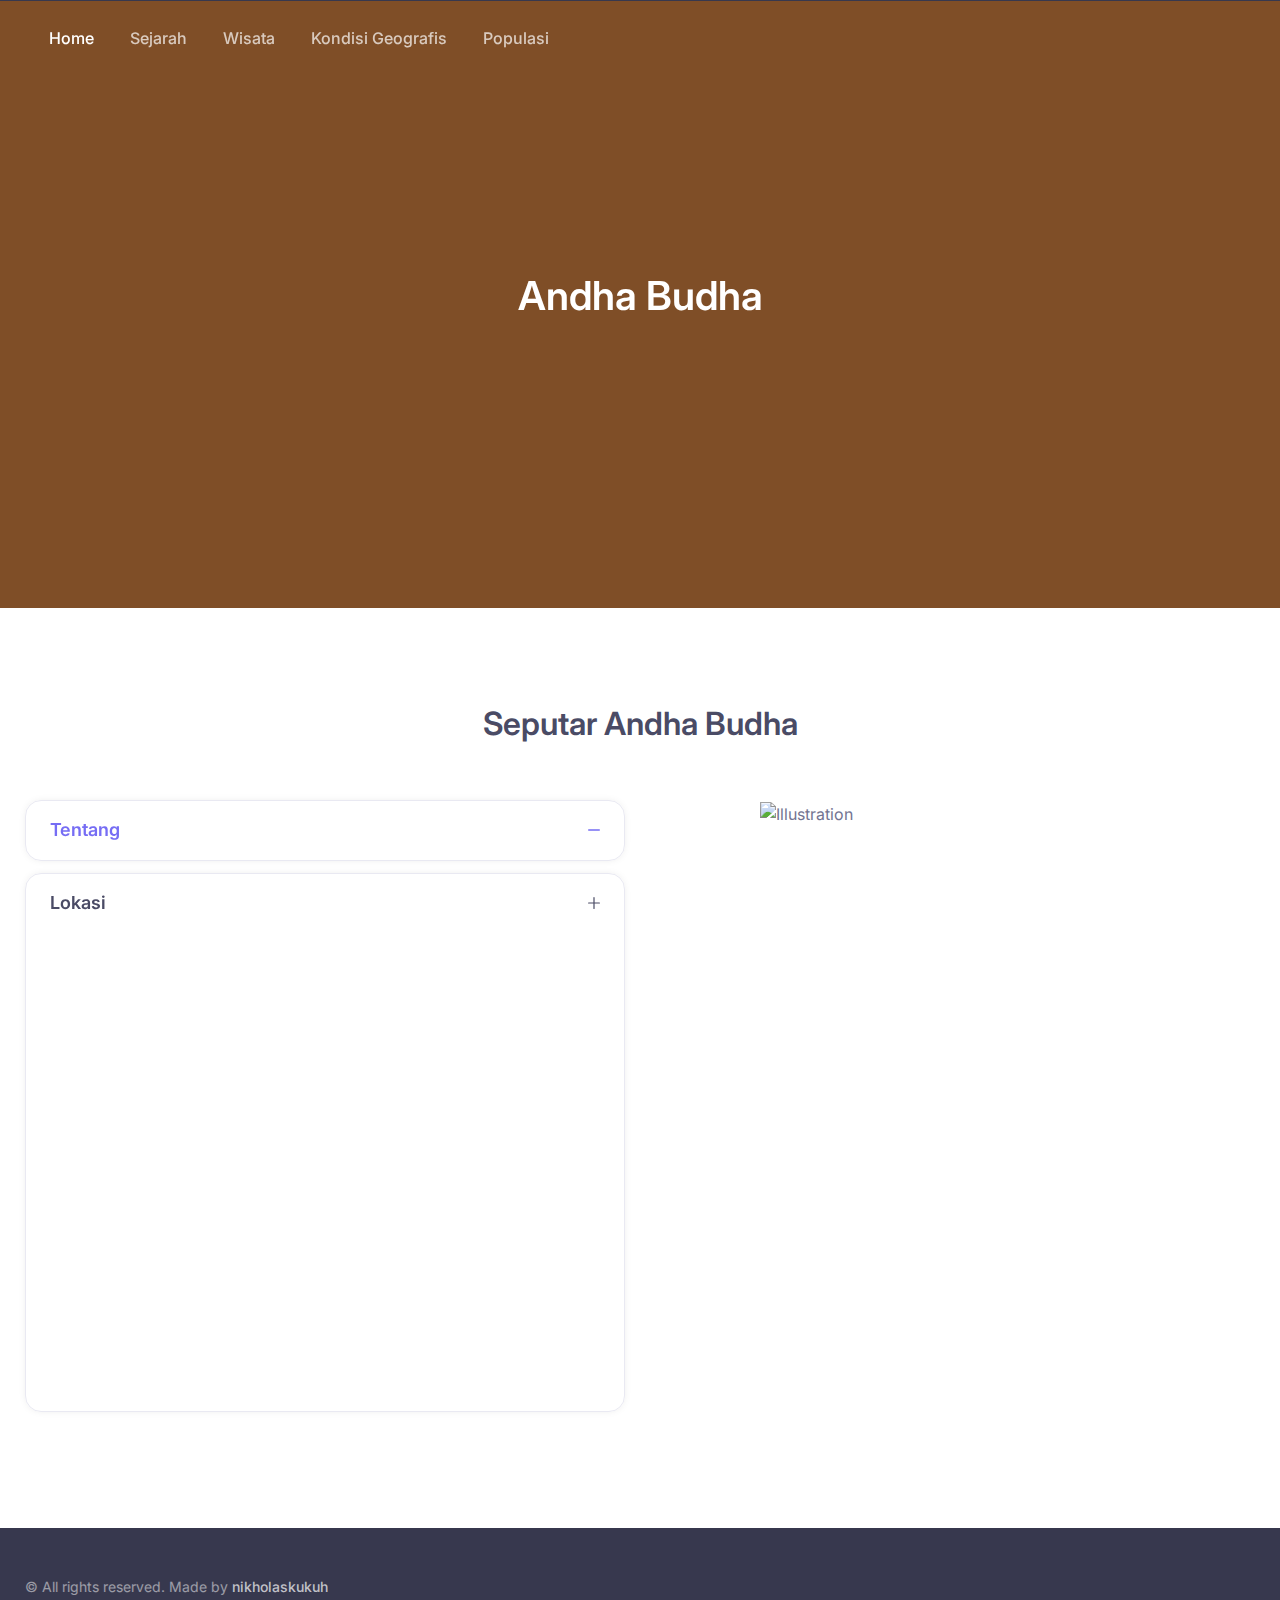
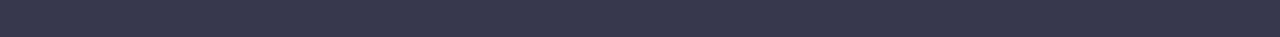
==== andha buddha.html @ 08a311db "nambah fitur" ====
<!DOCTYPE html>
<html lang="en">
  <head>
    <meta charset="utf-8">
    <title>Desa Sikunang</title>
    <!-- Viewport-->
    <meta name="viewport" content="width=device-width, initial-scale=1">
    <!-- Favicon and Touch Icons-->
    <link rel="apple-touch-icon" sizes="180x180" href="apple-touch-icon.png">
    <link rel="icon" type="image/png" sizes="32x32" href="favicon-32x32.png">
    <link rel="icon" type="image/png" sizes="16x16" href="favicon-16x16.png">
    <link rel="manifest" href="site.webmanifest">
    <link rel="mask-icon" color="#5bbad5" href="safari-pinned-tab.svg">
    <meta name="msapplication-TileColor" content="#766df4">
    <link rel="stylesheet" href="https://cdnjs.cloudflare.com/ajax/libs/font-awesome/4.7.0/css/font-awesome.min.css">
    <script src="https://kit.fontawesome.com/2db3b3669b.js" crossorigin="anonymous"></script>
    <meta name="theme-color" content="#ffffff">
    <script src="http://code.jquery.com/jquery-1.11.0.min.js"></script>
    <script src="http://code.jquery.com/jquery-migrate-1.2.1.min.js"></script>
    <!-- Page loading styles-->
    <style>
      .page-loading {
        position: fixed;
        top: 0;
        right: 0;
        bottom: 0;
        left: 0;
        width: 100%;
        height: 100%;
        -webkit-transition: all .4s .2s ease-in-out;
        transition: all .4s .2s ease-in-out;
        background-color: #fff;
        opacity: 0;
        visibility: hidden;
        z-index: 9999;
      }
      .page-loading.active {
        opacity: 1;
        visibility: visible;
      }
      .page-loading-inner {
        position: absolute;
        top: 50%;
        left: 0;
        width: 100%;
        text-align: center;
        -webkit-transform: translateY(-50%);
        transform: translateY(-50%);
        -webkit-transition: opacity .2s ease-in-out;
        transition: opacity .2s ease-in-out;
        opacity: 0;
      }
      .page-loading.active > .page-loading-inner {
        opacity: 1;
      }
      .page-loading-inner > span {
        display: block;
        font-family: 'Inter', sans-serif;
        font-size: 1rem;
        font-weight: normal;
        color: #737491;
      }
      .page-spinner {
        display: inline-block;
        width: 2.75rem;
        height: 2.75rem;
        margin-bottom: .75rem;
        vertical-align: text-bottom;
        border: .15em solid #766df4;
        border-right-color: transparent;
        border-radius: 50%;
        -webkit-animation: spinner .75s linear infinite;
        animation: spinner .75s linear infinite;
      }
      @-webkit-keyframes spinner {
        100% {
          -webkit-transform: rotate(360deg);
          transform: rotate(360deg);
        }
      }
      @keyframes spinner {
        100% {
          -webkit-transform: rotate(360deg);
          transform: rotate(360deg);
        }
      }
      
    </style>
    <!-- Page loading scripts-->
    <script>
      (function () {
        window.onload = function () {
          var preloader = document.querySelector('.page-loading');
          preloader.classList.remove('active');
          setTimeout(function () {
            preloader.remove();
          }, 2000);
        };
      })();
      
    </script>
    <!-- Vendor Styles-->
    <link rel="stylesheet" media="screen" href="asset/css/simplebar.min.css"/>
    <link rel="stylesheet" media="screen" href="asset/css/tiny-slider.css"/>
    <link rel="stylesheet" media="screen" href="asset/css/flatpickr.min.css"/>
    <!-- Main Theme Styles + Bootstrap-->
    <link rel="stylesheet" media="screen" href="asset/css/theme.min.css">
  </head>
  <!-- Body-->
  <body>
    <!-- Page loading spinner-->
    <div class="page-loading active">
      <div class="page-loading-inner">
        <div class="page-spinner"></div><span>Loading...</span>
      </div>
    </div>
    <main class="page-wrapper">
      <!-- Navbar (Floating light)-->
      <!-- Remove "navbar-sticky" class to make navigation bar scrollable with the page.-->
      <header class="header navbar navbar-expand-lg navbar-dark navbar-floating navbar-sticky" data-scroll-header data-fixed-element>
        <div class="container px-0 px-xl-3">
          <button class="navbar-toggler ms-n2 me-2" type="button" data-bs-toggle="offcanvas" data-bs-target="#primaryMenu"><span class="navbar-toggler-icon"></span></button>
          <div class="offcanvas offcanvas-collapse order-lg-2" id="primaryMenu">
            <div class="offcanvas-header navbar-shadow">
              <h5 class="mt-1 mb-0">Menu</h5>
              <button class="btn-close lead" type="button" data-bs-dismiss="offcanvas" aria-label="Close"></button>
            </div>
            <div class="offcanvas-body">
              <!-- Menu-->
              <ul class="navbar-nav">
                <li class="nav-item active"><a class="nav-link" href="index.html">Home</a>
                </li>
                <li class="nav-item"><a class="nav-link" href="#">Sejarah</a>
                </li>
                <li class="nav-item dropdown dropdown-mega"><a class="nav-link" href="#" data-bs-toggle="dropdown">Wisata</a>
                  <div class="dropdown-menu">
                    <div class="dropdown-column mb-2 mb-lg-0">
                     <a class="dropdown-item" href="#">Test</a>
                    </div>
                  </div>
                </li>
                <li class="nav-item"><a class="nav-link" href="#">Kondisi Geografis</a></li>
                <li class="nav-item"><a class="nav-link" href="#">Populasi</a></li>
              </ul>
            </div>
          </div>
        </div>
      </header>
      <!-- Page content-->
      <!-- Hero-->
      <section class="jarallax bg-dark py-7" data-jarallax data-speed="0.25">
        <div class="jarallax-img" style="background-image: url(asset/img/4-disebut-ondo-budho-karena.jpg);  background-color: rgba(200,100,0,.5); background-blend-mode: multiply;"></div>
        <div class="container py-5 py-sm-7 text-center">
          <div class="py-md-6">
            <h1 class="font-weight-bold text-light pb-1">Andha Budha</h1>
          </div>
        </div>
      </section>
      <!-- FAQ-->
      <section class="container py-5 my-4 my-sm-0 py-sm-6 py-md-7">
        <h2 class="text-center pb-2 mb-5">Seputar Andha Budha</h2>
        <div class="row pb-2">
          <div class="col-lg-6">
            <div class="accordion" id="faq">
              <div class="accordion-item shadow">
                <h2 class="accordion-header" id="faq-heading-1">
                  <button class="accordion-button" type="button" data-bs-toggle="collapse" data-bs-target="#faq-content-1" aria-expanded="true" aria-controls="faq-content-1">Tentang</button>
                </h2>
                <div class="accordion-collapse collapse" id="faq-content-1" aria-labelledby="faq-heading-1" data-bs-parent="#faq">
                  <div class="accordion-body">
                    <div class="fs-sm">Andha Budha merupakan sebuah tangga kesucian. Sesuai artinya yakni “Andha” yang berarti tangga dan “Budha” yang berarti kesucian. Andha Budha menghubungkan Telaga Cebong dengan Dieng, terdapat pemandangan alam, batu-batu kuno yang merupakan peninggalan sejarah dan berpotensi menjadi agro-wisata. </div>
                  </div>
                </div>
              </div>
              <div class="accordion-item shadow">
                <h2 class="accordion-header" id="faq-heading-4">
                  <button class="accordion-button collapsed" type="button" data-bs-toggle="collapse" data-bs-target="#faq-content-4" aria-expanded="false" aria-controls="faq-content-4">Lokasi</button>
                </h2>
                <div class="accordion-collapse collapse show" id="faq-content-4" aria-labelledby="faq-heading-4" data-bs-parent="#faq">
                  <div class="accordion-body">
                    <div class="fs-sm"><iframe src="https://www.google.com/maps/embed?pb=!1m14!1m8!1m3!1d3958.137315180319!2d109.908619!3d-7.2251745!3m2!1i1024!2i768!4f13.1!3m3!1m2!1s0x2e700d657a246255%3A0x1b155b70d8f4663a!2sSitus%20Ondo%20Budha!5e0!3m2!1sen!2sid!4v1637477633896!5m2!1sen!2sid" width="600" height="450" style="border:0;" allowfullscreen="" loading="lazy"></iframe></div>
                  </div>
                </div>
              </div>
            </div>
          </div>
          <div class="d-none d-lg-block col-lg-5 offset-lg-1"><img src="https://around.createx.studio/img/demo/booking/illustration.svg" alt="Illustration"></div>
        </div>
      </section>
      <!-- Subscribe CTA-->
    </main>
    <footer class="site-footer bg-dark pt-5 pb-4">
      <div class="container d-md-flex justify-content-between align-items-center text-center">
        <p class="fs-sm mb-3 order-md-1"><span class="text-light opacity-50 me-1">© All rights reserved. Made by</span><a class="nav-link-style nav-link-light" href="https://github.com/nikholaskukuh" target="_blank" rel="noopener">nikholaskukuh</a></p>
      </div>
    </footer>
    <!-- Back to top button--><a class="btn-scroll-top" href="#top" data-scroll data-fixed-element><span class="btn-scroll-top-tooltip text-muted fs-sm me-2">Top</span><i class="btn-scroll-top-icon fas fa-chevron-up">   </i></a>
    <!-- Vendor scrits: js libraries and plugins-->
    <script src="asset/js/bootstrap.bundle.min.js"></script>
    <script src="asset/js/simplebar.min.js"></script>
    <script src="asset/js/smooth-scroll.polyfills.min.js"></script>
    <script src="asset/js/jarallax.min.js"></script>
    <script src="asset/js/tiny-slider.js"></script>
    <script src="asset/js/flatpickr.min.js"></script>
    <script src="asset/js/rangePlugin.js"></script>
    <script src="https://code.jquery.com/jquery.js"></script>
    <!-- Main theme script-->
    <script src="asset/js/theme.min.js"></script>
    <script>
      function doSearch(text) {
          if (window.find(text)) {
              console.log(window.find(text));
          }
      }
  </script>
  </body>
</html>
---- asset/css/simplebar.min.css ----
[data-simplebar]{position:relative;flex-direction:column;flex-wrap:wrap;justify-content:flex-start;align-content:flex-start;align-items:flex-start}.simplebar-wrapper{overflow:hidden;width:inherit;height:inherit;max-width:inherit;max-height:inherit}.simplebar-mask{direction:inherit;position:absolute;overflow:hidden;padding:0;margin:0;left:0;top:0;bottom:0;right:0;width:auto!important;height:auto!important;z-index:0}.simplebar-offset{direction:inherit!important;box-sizing:inherit!important;resize:none!important;position:absolute;top:0;left:0;bottom:0;right:0;padding:0;margin:0;-webkit-overflow-scrolling:touch}.simplebar-content-wrapper{direction:inherit;box-sizing:border-box!important;position:relative;display:block;height:100%;width:auto;max-width:100%;max-height:100%;scrollbar-width:none;-ms-overflow-style:none}.simplebar-content-wrapper::-webkit-scrollbar,.simplebar-hide-scrollbar::-webkit-scrollbar{width:0;height:0}.simplebar-content:after,.simplebar-content:before{content:' ';display:table}.simplebar-placeholder{max-height:100%;max-width:100%;width:100%;pointer-events:none}.simplebar-height-auto-observer-wrapper{box-sizing:inherit!important;height:100%;width:100%;max-width:1px;position:relative;float:left;max-height:1px;overflow:hidden;z-index:-1;padding:0;margin:0;pointer-events:none;flex-grow:inherit;flex-shrink:0;flex-basis:0}.simplebar-height-auto-observer{box-sizing:inherit;display:block;opacity:0;position:absolute;top:0;left:0;height:1000%;width:1000%;min-height:1px;min-width:1px;overflow:hidden;pointer-events:none;z-index:-1}.simplebar-track{z-index:1;position:absolute;right:0;bottom:0;pointer-events:none;overflow:hidden}[data-simplebar].simplebar-dragging .simplebar-content{pointer-events:none;user-select:none;-webkit-user-select:none}[data-simplebar].simplebar-dragging .simplebar-track{pointer-events:all}.simplebar-scrollbar{position:absolute;left:0;right:0;min-height:10px}.simplebar-scrollbar:before{position:absolute;content:'';background:#000;border-radius:7px;left:2px;right:2px;opacity:0;transition:opacity .2s linear}.simplebar-scrollbar.simplebar-visible:before{opacity:.5;transition:opacity 0s linear}.simplebar-track.simplebar-vertical{top:0;width:11px}.simplebar-track.simplebar-vertical .simplebar-scrollbar:before{top:2px;bottom:2px}.simplebar-track.simplebar-horizontal{left:0;height:11px}.simplebar-track.simplebar-horizontal .simplebar-scrollbar:before{height:100%;left:2px;right:2px}.simplebar-track.simplebar-horizontal .simplebar-scrollbar{right:auto;left:0;top:2px;height:7px;min-height:0;min-width:10px;width:auto}[data-simplebar-direction=rtl] .simplebar-track.simplebar-vertical{right:auto;left:0}.hs-dummy-scrollbar-size{direction:rtl;position:fixed;opacity:0;visibility:hidden;height:500px;width:500px;overflow-y:hidden;overflow-x:scroll}.simplebar-hide-scrollbar{position:fixed;left:0;visibility:hidden;overflow-y:scroll;scrollbar-width:none;-ms-overflow-style:none}
---- asset/css/tiny-slider.css ----
.tns-outer{padding:0 !important}.tns-outer [hidden]{display:none !important}.tns-outer [aria-controls],.tns-outer [data-action]{cursor:pointer}.tns-slider{-webkit-transition:all 0s;-moz-transition:all 0s;transition:all 0s}.tns-slider>.tns-item{-webkit-box-sizing:border-box;-moz-box-sizing:border-box;box-sizing:border-box}.tns-horizontal.tns-subpixel{white-space:nowrap}.tns-horizontal.tns-subpixel>.tns-item{display:inline-block;vertical-align:top;white-space:normal}.tns-horizontal.tns-no-subpixel:after{content:'';display:table;clear:both}.tns-horizontal.tns-no-subpixel>.tns-item{float:left}.tns-horizontal.tns-carousel.tns-no-subpixel>.tns-item{margin-right:-100%}.tns-no-calc{position:relative;left:0}.tns-gallery{position:relative;left:0;min-height:1px}.tns-gallery>.tns-item{position:absolute;left:-100%;-webkit-transition:transform 0s, opacity 0s;-moz-transition:transform 0s, opacity 0s;transition:transform 0s, opacity 0s}.tns-gallery>.tns-slide-active{position:relative;left:auto !important}.tns-gallery>.tns-moving{-webkit-transition:all 0.25s;-moz-transition:all 0.25s;transition:all 0.25s}.tns-autowidth{display:inline-block}.tns-lazy-img{-webkit-transition:opacity 0.6s;-moz-transition:opacity 0.6s;transition:opacity 0.6s;opacity:0.6}.tns-lazy-img.tns-complete{opacity:1}.tns-ah{-webkit-transition:height 0s;-moz-transition:height 0s;transition:height 0s}.tns-ovh{overflow:hidden}.tns-visually-hidden{position:absolute;left:-10000em}.tns-transparent{opacity:0;visibility:hidden}.tns-fadeIn{opacity:1;filter:alpha(opacity=100);z-index:0}.tns-normal,.tns-fadeOut{opacity:0;filter:alpha(opacity=0);z-index:-1}.tns-vpfix{white-space:nowrap}.tns-vpfix>div,.tns-vpfix>li{display:inline-block}.tns-t-subp2{margin:0 auto;width:310px;position:relative;height:10px;overflow:hidden}.tns-t-ct{width:2333.3333333%;width:-webkit-calc(100% * 70 / 3);width:-moz-calc(100% * 70 / 3);width:calc(100% * 70 / 3);position:absolute;right:0}.tns-t-ct:after{content:'';display:table;clear:both}.tns-t-ct>div{width:1.4285714%;width:-webkit-calc(100% / 70);width:-moz-calc(100% / 70);width:calc(100% / 70);height:10px;float:left}

/*# sourceMappingURL=sourcemaps/tiny-slider.css.map */
---- asset/css/flatpickr.min.css ----
.flatpickr-calendar{background:transparent;opacity:0;display:none;text-align:center;visibility:hidden;padding:0;-webkit-animation:none;animation:none;direction:ltr;border:0;font-size:14px;line-height:24px;border-radius:5px;position:absolute;width:307.875px;-webkit-box-sizing:border-box;box-sizing:border-box;-ms-touch-action:manipulation;touch-action:manipulation;background:#fff;-webkit-box-shadow:1px 0 0 #e6e6e6,-1px 0 0 #e6e6e6,0 1px 0 #e6e6e6,0 -1px 0 #e6e6e6,0 3px 13px rgba(0,0,0,0.08);box-shadow:1px 0 0 #e6e6e6,-1px 0 0 #e6e6e6,0 1px 0 #e6e6e6,0 -1px 0 #e6e6e6,0 3px 13px rgba(0,0,0,0.08)}.flatpickr-calendar.open,.flatpickr-calendar.inline{opacity:1;max-height:640px;visibility:visible}.flatpickr-calendar.open{display:inline-block;z-index:99999}.flatpickr-calendar.animate.open{-webkit-animation:fpFadeInDown 300ms cubic-bezier(.23,1,.32,1);animation:fpFadeInDown 300ms cubic-bezier(.23,1,.32,1)}.flatpickr-calendar.inline{display:block;position:relative;top:2px}.flatpickr-calendar.static{position:absolute;top:calc(100% + 2px)}.flatpickr-calendar.static.open{z-index:999;display:block}.flatpickr-calendar.multiMonth .flatpickr-days .dayContainer:nth-child(n+1) .flatpickr-day.inRange:nth-child(7n+7){-webkit-box-shadow:none !important;box-shadow:none !important}.flatpickr-calendar.multiMonth .flatpickr-days .dayContainer:nth-child(n+2) .flatpickr-day.inRange:nth-child(7n+1){-webkit-box-shadow:-2px 0 0 #e6e6e6,5px 0 0 #e6e6e6;box-shadow:-2px 0 0 #e6e6e6,5px 0 0 #e6e6e6}.flatpickr-calendar .hasWeeks .dayContainer,.flatpickr-calendar .hasTime .dayContainer{border-bottom:0;border-bottom-right-radius:0;border-bottom-left-radius:0}.flatpickr-calendar .hasWeeks .dayContainer{border-left:0}.flatpickr-calendar.hasTime .flatpickr-time{height:40px;border-top:1px solid #e6e6e6}.flatpickr-calendar.noCalendar.hasTime .flatpickr-time{height:auto}.flatpickr-calendar:before,.flatpickr-calendar:after{position:absolute;display:block;pointer-events:none;border:solid transparent;content:'';height:0;width:0;left:22px}.flatpickr-calendar.rightMost:before,.flatpickr-calendar.arrowRight:before,.flatpickr-calendar.rightMost:after,.flatpickr-calendar.arrowRight:after{left:auto;right:22px}.flatpickr-calendar.arrowCenter:before,.flatpickr-calendar.arrowCenter:after{left:50%;right:50%}.flatpickr-calendar:before{border-width:5px;margin:0 -5px}.flatpickr-calendar:after{border-width:4px;margin:0 -4px}.flatpickr-calendar.arrowTop:before,.flatpickr-calendar.arrowTop:after{bottom:100%}.flatpickr-calendar.arrowTop:before{border-bottom-color:#e6e6e6}.flatpickr-calendar.arrowTop:after{border-bottom-color:#fff}.flatpickr-calendar.arrowBottom:before,.flatpickr-calendar.arrowBottom:after{top:100%}.flatpickr-calendar.arrowBottom:before{border-top-color:#e6e6e6}.flatpickr-calendar.arrowBottom:after{border-top-color:#fff}.flatpickr-calendar:focus{outline:0}.flatpickr-wrapper{position:relative;display:inline-block}.flatpickr-months{display:-webkit-box;display:-webkit-flex;display:-ms-flexbox;display:flex}.flatpickr-months .flatpickr-month{background:transparent;color:rgba(0,0,0,0.9);fill:rgba(0,0,0,0.9);height:34px;line-height:1;text-align:center;position:relative;-webkit-user-select:none;-moz-user-select:none;-ms-user-select:none;user-select:none;overflow:hidden;-webkit-box-flex:1;-webkit-flex:1;-ms-flex:1;flex:1}.flatpickr-months .flatpickr-prev-month,.flatpickr-months .flatpickr-next-month{text-decoration:none;cursor:pointer;position:absolute;top:0;height:34px;padding:10px;z-index:3;color:rgba(0,0,0,0.9);fill:rgba(0,0,0,0.9)}.flatpickr-months .flatpickr-prev-month.flatpickr-disabled,.flatpickr-months .flatpickr-next-month.flatpickr-disabled{display:none}.flatpickr-months .flatpickr-prev-month i,.flatpickr-months .flatpickr-next-month i{position:relative}.flatpickr-months .flatpickr-prev-month.flatpickr-prev-month,.flatpickr-months .flatpickr-next-month.flatpickr-prev-month{/*
      /*rtl:begin:ignore*/left:0/*
      /*rtl:end:ignore*/}/*
      /*rtl:begin:ignore*/
/*
      /*rtl:end:ignore*/
.flatpickr-months .flatpickr-prev-month.flatpickr-next-month,.flatpickr-months .flatpickr-next-month.flatpickr-next-month{/*
      /*rtl:begin:ignore*/right:0/*
      /*rtl:end:ignore*/}/*
      /*rtl:begin:ignore*/
/*
      /*rtl:end:ignore*/
.flatpickr-months .flatpickr-prev-month:hover,.flatpickr-months .flatpickr-next-month:hover{color:#959ea9}.flatpickr-months .flatpickr-prev-month:hover svg,.flatpickr-months .flatpickr-next-month:hover svg{fill:#f64747}.flatpickr-months .flatpickr-prev-month svg,.flatpickr-months .flatpickr-next-month svg{width:14px;height:14px}.flatpickr-months .flatpickr-prev-month svg path,.flatpickr-months .flatpickr-next-month svg path{-webkit-transition:fill .1s;transition:fill .1s;fill:inherit}.numInputWrapper{position:relative;height:auto}.numInputWrapper input,.numInputWrapper span{display:inline-block}.numInputWrapper input{width:100%}.numInputWrapper input::-ms-clear{display:none}.numInputWrapper input::-webkit-outer-spin-button,.numInputWrapper input::-webkit-inner-spin-button{margin:0;-webkit-appearance:none}.numInputWrapper span{position:absolute;right:0;width:14px;padding:0 4px 0 2px;height:50%;line-height:50%;opacity:0;cursor:pointer;border:1px solid rgba(57,57,57,0.15);-webkit-box-sizing:border-box;box-sizing:border-box}.numInputWrapper span:hover{background:rgba(0,0,0,0.1)}.numInputWrapper span:active{background:rgba(0,0,0,0.2)}.numInputWrapper span:after{display:block;content:"";position:absolute}.numInputWrapper span.arrowUp{top:0;border-bottom:0}.numInputWrapper span.arrowUp:after{border-left:4px solid transparent;border-right:4px solid transparent;border-bottom:4px solid rgba(57,57,57,0.6);top:26%}.numInputWrapper span.arrowDown{top:50%}.numInputWrapper span.arrowDown:after{border-left:4px solid transparent;border-right:4px solid transparent;border-top:4px solid rgba(57,57,57,0.6);top:40%}.numInputWrapper span svg{width:inherit;height:auto}.numInputWrapper span svg path{fill:rgba(0,0,0,0.5)}.numInputWrapper:hover{background:rgba(0,0,0,0.05)}.numInputWrapper:hover span{opacity:1}.flatpickr-current-month{font-size:135%;line-height:inherit;font-weight:300;color:inherit;position:absolute;width:75%;left:12.5%;padding:7.48px 0 0 0;line-height:1;height:34px;display:inline-block;text-align:center;-webkit-transform:translate3d(0,0,0);transform:translate3d(0,0,0)}.flatpickr-current-month span.cur-month{font-family:inherit;font-weight:700;color:inherit;display:inline-block;margin-left:.5ch;padding:0}.flatpickr-current-month span.cur-month:hover{background:rgba(0,0,0,0.05)}.flatpickr-current-month .numInputWrapper{width:6ch;width:7ch\0;display:inline-block}.flatpickr-current-month .numInputWrapper span.arrowUp:after{border-bottom-color:rgba(0,0,0,0.9)}.flatpickr-current-month .numInputWrapper span.arrowDown:after{border-top-color:rgba(0,0,0,0.9)}.flatpickr-current-month input.cur-year{background:transparent;-webkit-box-sizing:border-box;box-sizing:border-box;color:inherit;cursor:text;padding:0 0 0 .5ch;margin:0;display:inline-block;font-size:inherit;font-family:inherit;font-weight:300;line-height:inherit;height:auto;border:0;border-radius:0;vertical-align:initial;-webkit-appearance:textfield;-moz-appearance:textfield;appearance:textfield}.flatpickr-current-month input.cur-year:focus{outline:0}.flatpickr-current-month input.cur-year[disabled],.flatpickr-current-month input.cur-year[disabled]:hover{font-size:100%;color:rgba(0,0,0,0.5);background:transparent;pointer-events:none}.flatpickr-current-month .flatpickr-monthDropdown-months{appearance:menulist;background:transparent;border:none;border-radius:0;box-sizing:border-box;color:inherit;cursor:pointer;font-size:inherit;font-family:inherit;font-weight:300;height:auto;line-height:inherit;margin:-1px 0 0 0;outline:none;padding:0 0 0 .5ch;position:relative;vertical-align:initial;-webkit-box-sizing:border-box;-webkit-appearance:menulist;-moz-appearance:menulist;width:auto}.flatpickr-current-month .flatpickr-monthDropdown-months:focus,.flatpickr-current-month .flatpickr-monthDropdown-months:active{outline:none}.flatpickr-current-month .flatpickr-monthDropdown-months:hover{background:rgba(0,0,0,0.05)}.flatpickr-current-month .flatpickr-monthDropdown-months .flatpickr-monthDropdown-month{background-color:transparent;outline:none;padding:0}.flatpickr-weekdays{background:transparent;text-align:center;overflow:hidden;width:100%;display:-webkit-box;display:-webkit-flex;display:-ms-flexbox;display:flex;-webkit-box-align:center;-webkit-align-items:center;-ms-flex-align:center;align-items:center;height:28px}.flatpickr-weekdays .flatpickr-weekdaycontainer{display:-webkit-box;display:-webkit-flex;display:-ms-flexbox;display:flex;-webkit-box-flex:1;-webkit-flex:1;-ms-flex:1;flex:1}span.flatpickr-weekday{cursor:default;font-size:90%;background:transparent;color:rgba(0,0,0,0.54);line-height:1;margin:0;text-align:center;display:block;-webkit-box-flex:1;-webkit-flex:1;-ms-flex:1;flex:1;font-weight:bolder}.dayContainer,.flatpickr-weeks{padding:1px 0 0 0}.flatpickr-days{position:relative;overflow:hidden;display:-webkit-box;display:-webkit-flex;display:-ms-flexbox;display:flex;-webkit-box-align:start;-webkit-align-items:flex-start;-ms-flex-align:start;align-items:flex-start;width:307.875px}.flatpickr-days:focus{outline:0}.dayContainer{padding:0;outline:0;text-align:left;width:307.875px;min-width:307.875px;max-width:307.875px;-webkit-box-sizing:border-box;box-sizing:border-box;display:inline-block;display:-ms-flexbox;display:-webkit-box;display:-webkit-flex;display:flex;-webkit-flex-wrap:wrap;flex-wrap:wrap;-ms-flex-wrap:wrap;-ms-flex-pack:justify;-webkit-justify-content:space-around;justify-content:space-around;-webkit-transform:translate3d(0,0,0);transform:translate3d(0,0,0);opacity:1}.dayContainer + .dayContainer{-webkit-box-shadow:-1px 0 0 #e6e6e6;box-shadow:-1px 0 0 #e6e6e6}.flatpickr-day{background:none;border:1px solid transparent;border-radius:150px;-webkit-box-sizing:border-box;box-sizing:border-box;color:#393939;cursor:pointer;font-weight:400;width:14.2857143%;-webkit-flex-basis:14.2857143%;-ms-flex-preferred-size:14.2857143%;flex-basis:14.2857143%;max-width:39px;height:39px;line-height:39px;margin:0;display:inline-block;position:relative;-webkit-box-pack:center;-webkit-justify-content:center;-ms-flex-pack:center;justify-content:center;text-align:center}.flatpickr-day.inRange,.flatpickr-day.prevMonthDay.inRange,.flatpickr-day.nextMonthDay.inRange,.flatpickr-day.today.inRange,.flatpickr-day.prevMonthDay.today.inRange,.flatpickr-day.nextMonthDay.today.inRange,.flatpickr-day:hover,.flatpickr-day.prevMonthDay:hover,.flatpickr-day.nextMonthDay:hover,.flatpickr-day:focus,.flatpickr-day.prevMonthDay:focus,.flatpickr-day.nextMonthDay:focus{cursor:pointer;outline:0;background:#e6e6e6;border-color:#e6e6e6}.flatpickr-day.today{border-color:#959ea9}.flatpickr-day.today:hover,.flatpickr-day.today:focus{border-color:#959ea9;background:#959ea9;color:#fff}.flatpickr-day.selected,.flatpickr-day.startRange,.flatpickr-day.endRange,.flatpickr-day.selected.inRange,.flatpickr-day.startRange.inRange,.flatpickr-day.endRange.inRange,.flatpickr-day.selected:focus,.flatpickr-day.startRange:focus,.flatpickr-day.endRange:focus,.flatpickr-day.selected:hover,.flatpickr-day.startRange:hover,.flatpickr-day.endRange:hover,.flatpickr-day.selected.prevMonthDay,.flatpickr-day.startRange.prevMonthDay,.flatpickr-day.endRange.prevMonthDay,.flatpickr-day.selected.nextMonthDay,.flatpickr-day.startRange.nextMonthDay,.flatpickr-day.endRange.nextMonthDay{background:#569ff7;-webkit-box-shadow:none;box-shadow:none;color:#fff;border-color:#569ff7}.flatpickr-day.selected.startRange,.flatpickr-day.startRange.startRange,.flatpickr-day.endRange.startRange{border-radius:50px 0 0 50px}.flatpickr-day.selected.endRange,.flatpickr-day.startRange.endRange,.flatpickr-day.endRange.endRange{border-radius:0 50px 50px 0}.flatpickr-day.selected.startRange + .endRange:not(:nth-child(7n+1)),.flatpickr-day.startRange.startRange + .endRange:not(:nth-child(7n+1)),.flatpickr-day.endRange.startRange + .endRange:not(:nth-child(7n+1)){-webkit-box-shadow:-10px 0 0 #569ff7;box-shadow:-10px 0 0 #569ff7}.flatpickr-day.selected.startRange.endRange,.flatpickr-day.startRange.startRange.endRange,.flatpickr-day.endRange.startRange.endRange{border-radius:50px}.flatpickr-day.inRange{border-radius:0;-webkit-box-shadow:-5px 0 0 #e6e6e6,5px 0 0 #e6e6e6;box-shadow:-5px 0 0 #e6e6e6,5px 0 0 #e6e6e6}.flatpickr-day.flatpickr-disabled,.flatpickr-day.flatpickr-disabled:hover,.flatpickr-day.prevMonthDay,.flatpickr-day.nextMonthDay,.flatpickr-day.notAllowed,.flatpickr-day.notAllowed.prevMonthDay,.flatpickr-day.notAllowed.nextMonthDay{color:rgba(57,57,57,0.3);background:transparent;border-color:transparent;cursor:default}.flatpickr-day.flatpickr-disabled,.flatpickr-day.flatpickr-disabled:hover{cursor:not-allowed;color:rgba(57,57,57,0.1)}.flatpickr-day.week.selected{border-radius:0;-webkit-box-shadow:-5px 0 0 #569ff7,5px 0 0 #569ff7;box-shadow:-5px 0 0 #569ff7,5px 0 0 #569ff7}.flatpickr-day.hidden{visibility:hidden}.rangeMode .flatpickr-day{margin-top:1px}.flatpickr-weekwrapper{float:left}.flatpickr-weekwrapper .flatpickr-weeks{padding:0 12px;-webkit-box-shadow:1px 0 0 #e6e6e6;box-shadow:1px 0 0 #e6e6e6}.flatpickr-weekwrapper .flatpickr-weekday{float:none;width:100%;line-height:28px}.flatpickr-weekwrapper span.flatpickr-day,.flatpickr-weekwrapper span.flatpickr-day:hover{display:block;width:100%;max-width:none;color:rgba(57,57,57,0.3);background:transparent;cursor:default;border:none}.flatpickr-innerContainer{display:block;display:-webkit-box;display:-webkit-flex;display:-ms-flexbox;display:flex;-webkit-box-sizing:border-box;box-sizing:border-box;overflow:hidden}.flatpickr-rContainer{display:inline-block;padding:0;-webkit-box-sizing:border-box;box-sizing:border-box}.flatpickr-time{text-align:center;outline:0;display:block;height:0;line-height:40px;max-height:40px;-webkit-box-sizing:border-box;box-sizing:border-box;overflow:hidden;display:-webkit-box;display:-webkit-flex;display:-ms-flexbox;display:flex}.flatpickr-time:after{content:"";display:table;clear:both}.flatpickr-time .numInputWrapper{-webkit-box-flex:1;-webkit-flex:1;-ms-flex:1;flex:1;width:40%;height:40px;float:left}.flatpickr-time .numInputWrapper span.arrowUp:after{border-bottom-color:#393939}.flatpickr-time .numInputWrapper span.arrowDown:after{border-top-color:#393939}.flatpickr-time.hasSeconds .numInputWrapper{width:26%}.flatpickr-time.time24hr .numInputWrapper{width:49%}.flatpickr-time input{background:transparent;-webkit-box-shadow:none;box-shadow:none;border:0;border-radius:0;text-align:center;margin:0;padding:0;height:inherit;line-height:inherit;color:#393939;font-size:14px;position:relative;-webkit-box-sizing:border-box;box-sizing:border-box;-webkit-appearance:textfield;-moz-appearance:textfield;appearance:textfield}.flatpickr-time input.flatpickr-hour{font-weight:bold}.flatpickr-time input.flatpickr-minute,.flatpickr-time input.flatpickr-second{font-weight:400}.flatpickr-time input:focus{outline:0;border:0}.flatpickr-time .flatpickr-time-separator,.flatpickr-time .flatpickr-am-pm{height:inherit;float:left;line-height:inherit;color:#393939;font-weight:bold;width:2%;-webkit-user-select:none;-moz-user-select:none;-ms-user-select:none;user-select:none;-webkit-align-self:center;-ms-flex-item-align:center;align-self:center}.flatpickr-time .flatpickr-am-pm{outline:0;width:18%;cursor:pointer;text-align:center;font-weight:400}.flatpickr-time input:hover,.flatpickr-time .flatpickr-am-pm:hover,.flatpickr-time input:focus,.flatpickr-time .flatpickr-am-pm:focus{background:#eee}.flatpickr-input[readonly]{cursor:pointer}@-webkit-keyframes fpFadeInDown{from{opacity:0;-webkit-transform:translate3d(0,-20px,0);transform:translate3d(0,-20px,0)}to{opacity:1;-webkit-transform:translate3d(0,0,0);transform:translate3d(0,0,0)}}@keyframes fpFadeInDown{from{opacity:0;-webkit-transform:translate3d(0,-20px,0);transform:translate3d(0,-20px,0)}to{opacity:1;-webkit-transform:translate3d(0,0,0);transform:translate3d(0,0,0)}}
---- asset/css/theme.min.css ----
@import"https://fonts.googleapis.com/css?family=Inter:300,400,500,600,700&display=swap";@font-face{font-family:"around-icons";src:url("../fonts/around-icons.ttf?enmnv5") format("truetype"),url("../fonts/around-icons.woff?enmnv5") format("woff"),url("../fonts/around-icons.svg?enmnv5#around-icons") format("svg");font-weight:normal;font-style:normal;font-display:block}[class^=ai-],[class*=" ai-"]{display:inline-block;font-family:"around-icons" !important;speak:never;font-style:normal;font-weight:normal !important;font-variant:normal;text-transform:none;line-height:1;vertical-align:middle;-webkit-font-smoothing:antialiased;-moz-osx-font-smoothing:grayscale}.ai-activity:before{content:""}.ai-airplay:before{content:""}.ai-alert-circle:before{content:""}.ai-alert-octagon:before{content:""}.ai-alert-triangle:before{content:""}.ai-align-center:before{content:""}.ai-align-justify:before{content:""}.ai-align-left:before{content:""}.ai-align-right:before{content:""}.ai-anchor:before{content:""}.ai-aperture:before{content:""}.ai-archive:before{content:""}.ai-arrow-down-circle:before{content:""}.ai-arrow-down-left:before{content:""}.ai-arrow-down-right:before{content:""}.ai-arrow-down:before{content:""}.ai-arrow-left-circle:before{content:""}.ai-arrow-left:before{content:""}.ai-arrow-right-circle:before{content:""}.ai-arrow-right:before{content:""}.ai-arrow-up-circle:before{content:""}.ai-arrow-up-left:before{content:""}.ai-arrow-up-right:before{content:""}.ai-arrow-up:before{content:""}.ai-at-sign:before{content:""}.ai-award:before{content:""}.ai-bar-chart-2:before{content:""}.ai-bar-chart:before{content:""}.ai-battery-charging:before{content:""}.ai-battery:before{content:""}.ai-behance:before{content:""}.ai-bell-off:before{content:""}.ai-bell:before{content:""}.ai-bluetooth:before{content:""}.ai-bold:before{content:""}.ai-book-open:before{content:""}.ai-book:before{content:""}.ai-bookmark:before{content:""}.ai-box:before{content:""}.ai-briefcase:before{content:""}.ai-calendar:before{content:""}.ai-camera-off:before{content:""}.ai-camera:before{content:""}.ai-cast:before{content:""}.ai-check-circle:before{content:""}.ai-check-square:before{content:""}.ai-check:before{content:""}.ai-chevron-down:before{content:""}.ai-chevron-left:before{content:""}.ai-chevron-right:before{content:""}.ai-chevron-up:before{content:""}.ai-chevrons-down:before{content:""}.ai-chevrons-left:before{content:""}.ai-chevrons-right:before{content:""}.ai-chevrons-up:before{content:""}.ai-chrome:before{content:""}.ai-clipboard:before{content:""}.ai-clock:before{content:""}.ai-cloud-drizzle:before{content:""}.ai-cloud-lightning:before{content:""}.ai-cloud-off:before{content:""}.ai-cloud-rain:before{content:""}.ai-cloud-snow:before{content:""}.ai-cloud:before{content:""}.ai-code:before{content:""}.ai-codepen:before{content:""}.ai-codesandbox:before{content:""}.ai-coffee:before{content:""}.ai-columns:before{content:""}.ai-command:before{content:""}.ai-compass:before{content:""}.ai-copy:before{content:""}.ai-corner-down-left:before{content:""}.ai-corner-down-right:before{content:""}.ai-corner-left-down:before{content:""}.ai-corner-left-up:before{content:""}.ai-corner-right-down:before{content:""}.ai-corner-right-up:before{content:""}.ai-corner-up-left:before{content:""}.ai-corner-up-right:before{content:""}.ai-cpu:before{content:""}.ai-credit-card:before{content:""}.ai-crop:before{content:""}.ai-crosshair:before{content:""}.ai-database:before{content:""}.ai-delete:before{content:""}.ai-disc:before{content:""}.ai-dollar-sign:before{content:""}.ai-download-cloud:before{content:""}.ai-download:before{content:""}.ai-dribbble:before{content:""}.ai-droplet:before{content:""}.ai-edit-2:before{content:""}.ai-edit-3:before{content:""}.ai-edit:before{content:""}.ai-external-link:before{content:""}.ai-eye-off:before{content:""}.ai-eye:before{content:""}.ai-facebook:before{content:""}.ai-fast-forward:before{content:""}.ai-feather:before{content:""}.ai-figma:before{content:""}.ai-file-minus:before{content:""}.ai-file-plus:before{content:""}.ai-file-text:before{content:""}.ai-file:before{content:""}.ai-film:before{content:""}.ai-filter-alt:before{content:""}.ai-filter:before{content:""}.ai-flag:before{content:""}.ai-folder-minus:before{content:""}.ai-folder-plus:before{content:""}.ai-folder:before{content:""}.ai-framer:before{content:""}.ai-frown:before{content:""}.ai-gift:before{content:""}.ai-git-branch:before{content:""}.ai-git-commit:before{content:""}.ai-git-merge:before{content:""}.ai-git-pull-request:before{content:""}.ai-github:before{content:""}.ai-gitlab:before{content:""}.ai-globe:before{content:""}.ai-google:before{content:""}.ai-grid:before{content:""}.ai-hangouts:before{content:""}.ai-hard-drive:before{content:""}.ai-hash:before{content:""}.ai-headphones:before{content:""}.ai-heart:before{content:""}.ai-help-circle:before{content:""}.ai-hexagon:before{content:""}.ai-home:before{content:""}.ai-image:before{content:""}.ai-inbox:before{content:""}.ai-info:before{content:""}.ai-instagram:before{content:""}.ai-italic:before{content:""}.ai-key:before{content:""}.ai-layers:before{content:""}.ai-layout:before{content:""}.ai-life-buoy:before{content:""}.ai-link-2:before{content:""}.ai-link:before{content:""}.ai-linkedin:before{content:""}.ai-list:before{content:""}.ai-loader:before{content:""}.ai-lock:before{content:""}.ai-log-in:before{content:""}.ai-log-out:before{content:""}.ai-mail:before{content:""}.ai-map-pin:before{content:""}.ai-map:before{content:""}.ai-maximize-2:before{content:""}.ai-maximize:before{content:""}.ai-meh:before{content:""}.ai-menu:before{content:""}.ai-message-circle:before{content:""}.ai-message-square:before{content:""}.ai-messenger:before{content:""}.ai-mic-off:before{content:""}.ai-mic:before{content:""}.ai-minimize-2:before{content:""}.ai-minimize:before{content:""}.ai-minus-circle:before{content:""}.ai-minus-square:before{content:""}.ai-minus:before{content:""}.ai-monitor:before{content:""}.ai-moon:before{content:""}.ai-more-horizontal:before{content:""}.ai-more-vertical:before{content:""}.ai-mouse-pointer:before{content:""}.ai-move:before{content:""}.ai-music:before{content:""}.ai-navigation-2:before{content:""}.ai-navigation:before{content:""}.ai-octagon:before{content:""}.ai-odnoklassniki:before{content:""}.ai-package:before{content:""}.ai-paperclip:before{content:""}.ai-pause-circle:before{content:""}.ai-pause:before{content:""}.ai-paypal:before{content:""}.ai-pen-tool:before{content:""}.ai-percent:before{content:""}.ai-phone-call:before{content:""}.ai-phone-forwarded:before{content:""}.ai-phone-incoming:before{content:""}.ai-phone-missed:before{content:""}.ai-phone-off:before{content:""}.ai-phone-outgoing:before{content:""}.ai-phone:before{content:""}.ai-pie-chart:before{content:""}.ai-pinterest:before{content:""}.ai-play-circle:before{content:""}.ai-play:before{content:""}.ai-plus-circle:before{content:""}.ai-plus-square:before{content:""}.ai-plus:before{content:""}.ai-pocket:before{content:""}.ai-power:before{content:""}.ai-printer:before{content:""}.ai-radio:before{content:""}.ai-refresh-ccw:before{content:""}.ai-refresh-cw:before{content:""}.ai-repeat:before{content:""}.ai-rewind:before{content:""}.ai-rotate-ccw:before{content:""}.ai-rotate-cw:before{content:""}.ai-rss:before{content:""}.ai-save:before{content:""}.ai-scissors:before{content:""}.ai-search:before{content:""}.ai-send:before{content:""}.ai-server:before{content:""}.ai-settings:before{content:""}.ai-share-2:before{content:""}.ai-share:before{content:""}.ai-shield-off:before{content:""}.ai-shield:before{content:""}.ai-shopping-bag:before{content:""}.ai-shopping-cart:before{content:""}.ai-shuffle:before{content:""}.ai-sidebar:before{content:""}.ai-skip-back:before{content:""}.ai-skip-forward:before{content:""}.ai-skype:before{content:""}.ai-slack:before{content:""}.ai-slash:before{content:""}.ai-sliders:before{content:""}.ai-smartphone:before{content:""}.ai-smile:before{content:""}.ai-speaker:before{content:""}.ai-star:before{content:""}.ai-stop-circle:before{content:""}.ai-sun:before{content:""}.ai-sunrise:before{content:""}.ai-sunset:before{content:""}.ai-tablet:before{content:""}.ai-tag:before{content:""}.ai-target:before{content:""}.ai-telegram:before{content:""}.ai-terminal:before{content:""}.ai-thermometer:before{content:""}.ai-thumbs-down:before{content:""}.ai-thumbs-up:before{content:""}.ai-toggle-left:before{content:""}.ai-toggle-right:before{content:""}.ai-tool:before{content:""}.ai-trash-2:before{content:""}.ai-trash:before{content:""}.ai-trello:before{content:""}.ai-trending-down:before{content:""}.ai-trending-up:before{content:""}.ai-truck:before{content:""}.ai-tumblr:before{content:""}.ai-tv:before{content:""}.ai-twitch:before{content:""}.ai-twitter:before{content:""}.ai-type:before{content:""}.ai-umbrella:before{content:""}.ai-underline:before{content:""}.ai-unlock:before{content:""}.ai-upload-cloud:before{content:""}.ai-upload:before{content:""}.ai-user-check:before{content:""}.ai-user-minus:before{content:""}.ai-user-plus:before{content:""}.ai-user-x:before{content:""}.ai-user:before{content:""}.ai-users:before{content:""}.ai-viber:before{content:""}.ai-video-off:before{content:""}.ai-video:before{content:""}.ai-vimeo:before{content:""}.ai-vk:before{content:""}.ai-voicemail:before{content:""}.ai-volume-1:before{content:""}.ai-volume-2:before{content:""}.ai-volume-x:before{content:""}.ai-volume:before{content:""}.ai-watch:before{content:""}.ai-wechat:before{content:""}.ai-wifi-off:before{content:""}.ai-wifi:before{content:""}.ai-wind:before{content:""}.ai-x-circle:before{content:""}.ai-x-octagon:before{content:""}.ai-x-square:before{content:""}.ai-x:before{content:""}.ai-youtube:before{content:""}.ai-zap-off:before{content:""}.ai-zap:before{content:""}.ai-zoom-in:before{content:""}.ai-zoom-out:before{content:""}.ai-quotes:before{content:""}.ai-star-filled:before{content:""}.ai-whatsapp:before{content:""}/*!
 * Bootstrap v5.1.0 (https://getbootstrap.com/)
 * Copyright 2011-2021 The Bootstrap Authors
 * Copyright 2011-2021 Twitter, Inc.
 * Licensed under MIT (https://github.com/twbs/bootstrap/blob/main/LICENSE)
 */:root{--bs-blue: #0d6efd;--bs-indigo: #6610f2;--bs-purple: #6f42c1;--bs-pink: #d63384;--bs-red: #dc3545;--bs-orange: #fd7e14;--bs-yellow: #ffc107;--bs-green: #198754;--bs-teal: #20c997;--bs-cyan: #0dcaf0;--bs-white: #fff;--bs-gray: #737491;--bs-gray-dark: #4a4b65;--bs-gray-100: #f7f7fc;--bs-gray-200: #f3f3f9;--bs-gray-300: #e9e9f2;--bs-gray-400: #dfdfeb;--bs-gray-500: #9e9fb4;--bs-gray-600: #737491;--bs-gray-700: #5a5b75;--bs-gray-800: #4a4b65;--bs-gray-900: #37384e;--bs-primary: #766df4;--bs-secondary: #f7f7fc;--bs-success: #16c995;--bs-info: #6a9bf4;--bs-warning: #ffb15c;--bs-danger: #f74f78;--bs-light: #fff;--bs-dark: #37384e;--bs-primary-rgb: 118, 109, 244;--bs-secondary-rgb: 247, 247, 252;--bs-success-rgb: 22, 201, 149;--bs-info-rgb: 106, 155, 244;--bs-warning-rgb: 255, 177, 92;--bs-danger-rgb: 247, 79, 120;--bs-light-rgb: 255, 255, 255;--bs-dark-rgb: 55, 56, 78;--bs-white-rgb: 255, 255, 255;--bs-black-rgb: 0, 0, 0;--bs-body-rgb: 115, 116, 145;--bs-font-sans-serif: "Inter", sans-serif;--bs-font-monospace: SFMono-Regular, Menlo, Monaco, Consolas, "Liberation Mono", "Courier New", monospace;--bs-gradient: linear-gradient(to right, #766df4 0%, #766df4 30%, #6a9bf4 100%);--bs-body-font-family: var(--bs-font-sans-serif);--bs-body-font-size: 1rem;--bs-body-font-weight: 400;--bs-body-line-height: 1.5;--bs-body-color: #737491;--bs-body-bg: #fff}*,*::before,*::after{box-sizing:border-box}body{margin:0;font-family:var(--bs-body-font-family);font-size:var(--bs-body-font-size);font-weight:var(--bs-body-font-weight);line-height:var(--bs-body-line-height);color:var(--bs-body-color);text-align:var(--bs-body-text-align);background-color:var(--bs-body-bg);-webkit-text-size-adjust:100%;-webkit-tap-highlight-color:rgba(0,0,0,0)}hr{margin:1rem 0;color:inherit;background-color:currentColor;border:0;opacity:.25}hr:not([size]){height:1px}h6,.h6,h5,.h5,h4,.h4,h3,.h3,h2,.h2,h1,.h1{margin-top:0;margin-bottom:.75rem;font-weight:600;line-height:1.2;color:#4a4b65}h1,.h1{font-size:calc(1.375rem + 1.5vw)}@media(min-width: 1200px){h1,.h1{font-size:2.5rem}}h2,.h2{font-size:calc(1.325rem + 0.9vw)}@media(min-width: 1200px){h2,.h2{font-size:2rem}}h3,.h3{font-size:calc(1.2875rem + 0.45vw)}@media(min-width: 1200px){h3,.h3{font-size:1.625rem}}h4,.h4{font-size:calc(1.2625rem + 0.15vw)}@media(min-width: 1200px){h4,.h4{font-size:1.375rem}}h5,.h5{font-size:1.125rem}h6,.h6{font-size:1rem}p{margin-top:0;margin-bottom:1.25rem}abbr[title],abbr[data-bs-original-title]{-webkit-text-decoration:underline dotted;text-decoration:underline dotted;cursor:help;-webkit-text-decoration-skip-ink:none;text-decoration-skip-ink:none}address{margin-bottom:1rem;font-style:normal;line-height:inherit}ol,ul{padding-left:2rem}ol,ul,dl{margin-top:0;margin-bottom:1rem}ol ol,ul ul,ol ul,ul ol{margin-bottom:0}dt{font-weight:700}dd{margin-bottom:.5rem;margin-left:0}blockquote{margin:0 0 1rem}b,strong{font-weight:bolder}small,.small{font-size:0.875em}mark,.mark{padding:.2em;background-color:#fcf8e3}sub,sup{position:relative;font-size:0.75em;line-height:0;vertical-align:baseline}sub{bottom:-0.25em}sup{top:-0.5em}a{color:#766df4;text-decoration:none}a:hover{color:#493ef0;text-decoration:underline}a:not([href]):not([class]),a:not([href]):not([class]):hover{color:inherit;text-decoration:none}pre,code,kbd,samp{font-family:var(--bs-font-monospace);font-size:1em;direction:ltr /* rtl:ignore */;unicode-bidi:bidi-override}pre{display:block;margin-top:0;margin-bottom:1rem;overflow:auto;font-size:0.875em;color:#4f5067}pre code{font-size:inherit;color:inherit;word-break:normal}code{font-size:0.875em;color:#d63384;word-wrap:break-word}a>code{color:inherit}kbd{padding:.2rem .4rem;font-size:0.875em;color:#fff;background-color:#4a4b65;border-radius:.5rem}kbd kbd{padding:0;font-size:1em;font-weight:700}figure{margin:0 0 1rem}img,svg{vertical-align:middle}table{caption-side:bottom;border-collapse:collapse}caption{padding-top:.75rem;padding-bottom:.75rem;color:#9e9fb4;text-align:left}th{font-weight:600;text-align:inherit;text-align:-webkit-match-parent}thead,tbody,tfoot,tr,td,th{border-color:inherit;border-style:solid;border-width:0}label{display:inline-block}button{border-radius:0}button:focus:not(:focus-visible){outline:0}input,button,select,optgroup,textarea{margin:0;font-family:inherit;font-size:inherit;line-height:inherit}button,select{text-transform:none}[role=button]{cursor:pointer}select{word-wrap:normal}select:disabled{opacity:1}[list]::-webkit-calendar-picker-indicator{display:none}button,[type=button],[type=reset],[type=submit]{-webkit-appearance:button}button:not(:disabled),[type=button]:not(:disabled),[type=reset]:not(:disabled),[type=submit]:not(:disabled){cursor:pointer}::-moz-focus-inner{padding:0;border-style:none}textarea{resize:vertical}fieldset{min-width:0;padding:0;margin:0;border:0}legend{float:left;width:100%;padding:0;margin-bottom:.5rem;font-size:calc(1.275rem + 0.3vw);line-height:inherit}@media(min-width: 1200px){legend{font-size:1.5rem}}legend+*{clear:left}::-webkit-datetime-edit-fields-wrapper,::-webkit-datetime-edit-text,::-webkit-datetime-edit-minute,::-webkit-datetime-edit-hour-field,::-webkit-datetime-edit-day-field,::-webkit-datetime-edit-month-field,::-webkit-datetime-edit-year-field{padding:0}::-webkit-inner-spin-button{height:auto}[type=search]{outline-offset:-2px;-webkit-appearance:textfield}::-webkit-search-decoration{-webkit-appearance:none}::-webkit-color-swatch-wrapper{padding:0}::file-selector-button{font:inherit}::-webkit-file-upload-button{font:inherit;-webkit-appearance:button}output{display:inline-block}iframe{border:0}summary{display:list-item;cursor:pointer}progress{vertical-align:baseline}[hidden]{display:none !important}.lead{font-size:calc(1.275rem + 0.3vw);font-weight:400}@media(min-width: 1200px){.lead{font-size:1.5rem}}.display-1{font-size:calc(1.575rem + 3.9vw);font-weight:600;line-height:1}@media(min-width: 1200px){.display-1{font-size:4.5rem}}.display-2{font-size:calc(1.525rem + 3.3vw);font-weight:600;line-height:1}@media(min-width: 1200px){.display-2{font-size:4rem}}.display-3{font-size:calc(1.475rem + 2.7vw);font-weight:600;line-height:1}@media(min-width: 1200px){.display-3{font-size:3.5rem}}.display-4{font-size:calc(1.425rem + 2.1vw);font-weight:600;line-height:1}@media(min-width: 1200px){.display-4{font-size:3rem}}.display-5{font-size:calc(1.375rem + 1.5vw);font-weight:600;line-height:1}@media(min-width: 1200px){.display-5{font-size:2.5rem}}.display-6{font-size:calc(1.325rem + 0.9vw);font-weight:600;line-height:1}@media(min-width: 1200px){.display-6{font-size:2rem}}.list-unstyled{padding-left:0;list-style:none}.list-inline{padding-left:0;list-style:none}.list-inline-item{display:inline-block}.list-inline-item:not(:last-child){margin-right:.5rem}.initialism{font-size:0.875em;text-transform:uppercase}.blockquote{margin-bottom:1rem;font-size:1rem}.blockquote>:last-child{margin-bottom:0}.blockquote-footer{margin-top:-1rem;margin-bottom:1rem;font-size:1rem;color:#4a4b65}.blockquote-footer::before{content:"— "}.img-fluid{max-width:100%;height:auto}.img-thumbnail{padding:.25rem;background-color:#fff;border:1px solid #e3e3ee;border-radius:1rem;box-shadow:none;max-width:100%;height:auto}.figure{display:inline-block}.figure-img{margin-bottom:.5rem;line-height:1}.figure-caption{font-size:0.8125rem;color:#737491}.container,.container-fluid,.container-xl,.container-lg,.container-md,.container-sm{width:100%;padding-right:var(--bs-gutter-x, 0.9375rem);padding-left:var(--bs-gutter-x, 0.9375rem);margin-right:auto;margin-left:auto}@media(min-width: 500px){.container-sm,.container{max-width:100%}}@media(min-width: 768px){.container-md,.container-sm,.container{max-width:100%}}@media(min-width: 992px){.container-lg,.container-md,.container-sm,.container{max-width:100%}}@media(min-width: 1280px){.container-xl,.container-lg,.container-md,.container-sm,.container{max-width:1260px}}.row{--bs-gutter-x: 1.875rem;--bs-gutter-y: 0;display:flex;flex-wrap:wrap;margin-top:calc(var(--bs-gutter-y) * -1);margin-right:calc(var(--bs-gutter-x) * -.5);margin-left:calc(var(--bs-gutter-x) * -.5)}.row>*{flex-shrink:0;width:100%;max-width:100%;padding-right:calc(var(--bs-gutter-x) * .5);padding-left:calc(var(--bs-gutter-x) * .5);margin-top:var(--bs-gutter-y)}.col{flex:1 0 0%}.row-cols-auto>*{flex:0 0 auto;width:auto}.row-cols-1>*{flex:0 0 auto;width:100%}.row-cols-2>*{flex:0 0 auto;width:50%}.row-cols-3>*{flex:0 0 auto;width:33.3333333333%}.row-cols-4>*{flex:0 0 auto;width:25%}.row-cols-5>*{flex:0 0 auto;width:20%}.row-cols-6>*{flex:0 0 auto;width:16.6666666667%}.col-auto{flex:0 0 auto;width:auto}.col-1{flex:0 0 auto;width:8.33333333%}.col-2{flex:0 0 auto;width:16.66666667%}.col-3{flex:0 0 auto;width:25%}.col-4{flex:0 0 auto;width:33.33333333%}.col-5{flex:0 0 auto;width:41.66666667%}.col-6{flex:0 0 auto;width:50%}.col-7{flex:0 0 auto;width:58.33333333%}.col-8{flex:0 0 auto;width:66.66666667%}.col-9{flex:0 0 auto;width:75%}.col-10{flex:0 0 auto;width:83.33333333%}.col-11{flex:0 0 auto;width:91.66666667%}.col-12{flex:0 0 auto;width:100%}.offset-1{margin-left:8.33333333%}.offset-2{margin-left:16.66666667%}.offset-3{margin-left:25%}.offset-4{margin-left:33.33333333%}.offset-5{margin-left:41.66666667%}.offset-6{margin-left:50%}.offset-7{margin-left:58.33333333%}.offset-8{margin-left:66.66666667%}.offset-9{margin-left:75%}.offset-10{margin-left:83.33333333%}.offset-11{margin-left:91.66666667%}.g-0,.gx-0{--bs-gutter-x: 0}.g-0,.gy-0{--bs-gutter-y: 0}.g-1,.gx-1{--bs-gutter-x: 0.25rem}.g-1,.gy-1{--bs-gutter-y: 0.25rem}.g-2,.gx-2{--bs-gutter-x: 0.5rem}.g-2,.gy-2{--bs-gutter-y: 0.5rem}.g-3,.gx-3{--bs-gutter-x: 1rem}.g-3,.gy-3{--bs-gutter-y: 1rem}.g-4,.gx-4{--bs-gutter-x: 1.5rem}.g-4,.gy-4{--bs-gutter-y: 1.5rem}.g-5,.gx-5{--bs-gutter-x: 3rem}.g-5,.gy-5{--bs-gutter-y: 3rem}.g-6,.gx-6{--bs-gutter-x: 5rem}.g-6,.gy-6{--bs-gutter-y: 5rem}.g-7,.gx-7{--bs-gutter-x: 6rem}.g-7,.gy-7{--bs-gutter-y: 6rem}.g-grid-gutter,.gx-grid-gutter{--bs-gutter-x: 1.875rem}.g-grid-gutter,.gy-grid-gutter{--bs-gutter-y: 1.875rem}@media(min-width: 500px){.col-sm{flex:1 0 0%}.row-cols-sm-auto>*{flex:0 0 auto;width:auto}.row-cols-sm-1>*{flex:0 0 auto;width:100%}.row-cols-sm-2>*{flex:0 0 auto;width:50%}.row-cols-sm-3>*{flex:0 0 auto;width:33.3333333333%}.row-cols-sm-4>*{flex:0 0 auto;width:25%}.row-cols-sm-5>*{flex:0 0 auto;width:20%}.row-cols-sm-6>*{flex:0 0 auto;width:16.6666666667%}.col-sm-auto{flex:0 0 auto;width:auto}.col-sm-1{flex:0 0 auto;width:8.33333333%}.col-sm-2{flex:0 0 auto;width:16.66666667%}.col-sm-3{flex:0 0 auto;width:25%}.col-sm-4{flex:0 0 auto;width:33.33333333%}.col-sm-5{flex:0 0 auto;width:41.66666667%}.col-sm-6{flex:0 0 auto;width:50%}.col-sm-7{flex:0 0 auto;width:58.33333333%}.col-sm-8{flex:0 0 auto;width:66.66666667%}.col-sm-9{flex:0 0 auto;width:75%}.col-sm-10{flex:0 0 auto;width:83.33333333%}.col-sm-11{flex:0 0 auto;width:91.66666667%}.col-sm-12{flex:0 0 auto;width:100%}.offset-sm-0{margin-left:0}.offset-sm-1{margin-left:8.33333333%}.offset-sm-2{margin-left:16.66666667%}.offset-sm-3{margin-left:25%}.offset-sm-4{margin-left:33.33333333%}.offset-sm-5{margin-left:41.66666667%}.offset-sm-6{margin-left:50%}.offset-sm-7{margin-left:58.33333333%}.offset-sm-8{margin-left:66.66666667%}.offset-sm-9{margin-left:75%}.offset-sm-10{margin-left:83.33333333%}.offset-sm-11{margin-left:91.66666667%}.g-sm-0,.gx-sm-0{--bs-gutter-x: 0}.g-sm-0,.gy-sm-0{--bs-gutter-y: 0}.g-sm-1,.gx-sm-1{--bs-gutter-x: 0.25rem}.g-sm-1,.gy-sm-1{--bs-gutter-y: 0.25rem}.g-sm-2,.gx-sm-2{--bs-gutter-x: 0.5rem}.g-sm-2,.gy-sm-2{--bs-gutter-y: 0.5rem}.g-sm-3,.gx-sm-3{--bs-gutter-x: 1rem}.g-sm-3,.gy-sm-3{--bs-gutter-y: 1rem}.g-sm-4,.gx-sm-4{--bs-gutter-x: 1.5rem}.g-sm-4,.gy-sm-4{--bs-gutter-y: 1.5rem}.g-sm-5,.gx-sm-5{--bs-gutter-x: 3rem}.g-sm-5,.gy-sm-5{--bs-gutter-y: 3rem}.g-sm-6,.gx-sm-6{--bs-gutter-x: 5rem}.g-sm-6,.gy-sm-6{--bs-gutter-y: 5rem}.g-sm-7,.gx-sm-7{--bs-gutter-x: 6rem}.g-sm-7,.gy-sm-7{--bs-gutter-y: 6rem}.g-sm-grid-gutter,.gx-sm-grid-gutter{--bs-gutter-x: 1.875rem}.g-sm-grid-gutter,.gy-sm-grid-gutter{--bs-gutter-y: 1.875rem}}@media(min-width: 768px){.col-md{flex:1 0 0%}.row-cols-md-auto>*{flex:0 0 auto;width:auto}.row-cols-md-1>*{flex:0 0 auto;width:100%}.row-cols-md-2>*{flex:0 0 auto;width:50%}.row-cols-md-3>*{flex:0 0 auto;width:33.3333333333%}.row-cols-md-4>*{flex:0 0 auto;width:25%}.row-cols-md-5>*{flex:0 0 auto;width:20%}.row-cols-md-6>*{flex:0 0 auto;width:16.6666666667%}.col-md-auto{flex:0 0 auto;width:auto}.col-md-1{flex:0 0 auto;width:8.33333333%}.col-md-2{flex:0 0 auto;width:16.66666667%}.col-md-3{flex:0 0 auto;width:25%}.col-md-4{flex:0 0 auto;width:33.33333333%}.col-md-5{flex:0 0 auto;width:41.66666667%}.col-md-6{flex:0 0 auto;width:50%}.col-md-7{flex:0 0 auto;width:58.33333333%}.col-md-8{flex:0 0 auto;width:66.66666667%}.col-md-9{flex:0 0 auto;width:75%}.col-md-10{flex:0 0 auto;width:83.33333333%}.col-md-11{flex:0 0 auto;width:91.66666667%}.col-md-12{flex:0 0 auto;width:100%}.offset-md-0{margin-left:0}.offset-md-1{margin-left:8.33333333%}.offset-md-2{margin-left:16.66666667%}.offset-md-3{margin-left:25%}.offset-md-4{margin-left:33.33333333%}.offset-md-5{margin-left:41.66666667%}.offset-md-6{margin-left:50%}.offset-md-7{margin-left:58.33333333%}.offset-md-8{margin-left:66.66666667%}.offset-md-9{margin-left:75%}.offset-md-10{margin-left:83.33333333%}.offset-md-11{margin-left:91.66666667%}.g-md-0,.gx-md-0{--bs-gutter-x: 0}.g-md-0,.gy-md-0{--bs-gutter-y: 0}.g-md-1,.gx-md-1{--bs-gutter-x: 0.25rem}.g-md-1,.gy-md-1{--bs-gutter-y: 0.25rem}.g-md-2,.gx-md-2{--bs-gutter-x: 0.5rem}.g-md-2,.gy-md-2{--bs-gutter-y: 0.5rem}.g-md-3,.gx-md-3{--bs-gutter-x: 1rem}.g-md-3,.gy-md-3{--bs-gutter-y: 1rem}.g-md-4,.gx-md-4{--bs-gutter-x: 1.5rem}.g-md-4,.gy-md-4{--bs-gutter-y: 1.5rem}.g-md-5,.gx-md-5{--bs-gutter-x: 3rem}.g-md-5,.gy-md-5{--bs-gutter-y: 3rem}.g-md-6,.gx-md-6{--bs-gutter-x: 5rem}.g-md-6,.gy-md-6{--bs-gutter-y: 5rem}.g-md-7,.gx-md-7{--bs-gutter-x: 6rem}.g-md-7,.gy-md-7{--bs-gutter-y: 6rem}.g-md-grid-gutter,.gx-md-grid-gutter{--bs-gutter-x: 1.875rem}.g-md-grid-gutter,.gy-md-grid-gutter{--bs-gutter-y: 1.875rem}}@media(min-width: 992px){.col-lg{flex:1 0 0%}.row-cols-lg-auto>*{flex:0 0 auto;width:auto}.row-cols-lg-1>*{flex:0 0 auto;width:100%}.row-cols-lg-2>*{flex:0 0 auto;width:50%}.row-cols-lg-3>*{flex:0 0 auto;width:33.3333333333%}.row-cols-lg-4>*{flex:0 0 auto;width:25%}.row-cols-lg-5>*{flex:0 0 auto;width:20%}.row-cols-lg-6>*{flex:0 0 auto;width:16.6666666667%}.col-lg-auto{flex:0 0 auto;width:auto}.col-lg-1{flex:0 0 auto;width:8.33333333%}.col-lg-2{flex:0 0 auto;width:16.66666667%}.col-lg-3{flex:0 0 auto;width:25%}.col-lg-4{flex:0 0 auto;width:33.33333333%}.col-lg-5{flex:0 0 auto;width:41.66666667%}.col-lg-6{flex:0 0 auto;width:50%}.col-lg-7{flex:0 0 auto;width:58.33333333%}.col-lg-8{flex:0 0 auto;width:66.66666667%}.col-lg-9{flex:0 0 auto;width:75%}.col-lg-10{flex:0 0 auto;width:83.33333333%}.col-lg-11{flex:0 0 auto;width:91.66666667%}.col-lg-12{flex:0 0 auto;width:100%}.offset-lg-0{margin-left:0}.offset-lg-1{margin-left:8.33333333%}.offset-lg-2{margin-left:16.66666667%}.offset-lg-3{margin-left:25%}.offset-lg-4{margin-left:33.33333333%}.offset-lg-5{margin-left:41.66666667%}.offset-lg-6{margin-left:50%}.offset-lg-7{margin-left:58.33333333%}.offset-lg-8{margin-left:66.66666667%}.offset-lg-9{margin-left:75%}.offset-lg-10{margin-left:83.33333333%}.offset-lg-11{margin-left:91.66666667%}.g-lg-0,.gx-lg-0{--bs-gutter-x: 0}.g-lg-0,.gy-lg-0{--bs-gutter-y: 0}.g-lg-1,.gx-lg-1{--bs-gutter-x: 0.25rem}.g-lg-1,.gy-lg-1{--bs-gutter-y: 0.25rem}.g-lg-2,.gx-lg-2{--bs-gutter-x: 0.5rem}.g-lg-2,.gy-lg-2{--bs-gutter-y: 0.5rem}.g-lg-3,.gx-lg-3{--bs-gutter-x: 1rem}.g-lg-3,.gy-lg-3{--bs-gutter-y: 1rem}.g-lg-4,.gx-lg-4{--bs-gutter-x: 1.5rem}.g-lg-4,.gy-lg-4{--bs-gutter-y: 1.5rem}.g-lg-5,.gx-lg-5{--bs-gutter-x: 3rem}.g-lg-5,.gy-lg-5{--bs-gutter-y: 3rem}.g-lg-6,.gx-lg-6{--bs-gutter-x: 5rem}.g-lg-6,.gy-lg-6{--bs-gutter-y: 5rem}.g-lg-7,.gx-lg-7{--bs-gutter-x: 6rem}.g-lg-7,.gy-lg-7{--bs-gutter-y: 6rem}.g-lg-grid-gutter,.gx-lg-grid-gutter{--bs-gutter-x: 1.875rem}.g-lg-grid-gutter,.gy-lg-grid-gutter{--bs-gutter-y: 1.875rem}}@media(min-width: 1280px){.col-xl{flex:1 0 0%}.row-cols-xl-auto>*{flex:0 0 auto;width:auto}.row-cols-xl-1>*{flex:0 0 auto;width:100%}.row-cols-xl-2>*{flex:0 0 auto;width:50%}.row-cols-xl-3>*{flex:0 0 auto;width:33.3333333333%}.row-cols-xl-4>*{flex:0 0 auto;width:25%}.row-cols-xl-5>*{flex:0 0 auto;width:20%}.row-cols-xl-6>*{flex:0 0 auto;width:16.6666666667%}.col-xl-auto{flex:0 0 auto;width:auto}.col-xl-1{flex:0 0 auto;width:8.33333333%}.col-xl-2{flex:0 0 auto;width:16.66666667%}.col-xl-3{flex:0 0 auto;width:25%}.col-xl-4{flex:0 0 auto;width:33.33333333%}.col-xl-5{flex:0 0 auto;width:41.66666667%}.col-xl-6{flex:0 0 auto;width:50%}.col-xl-7{flex:0 0 auto;width:58.33333333%}.col-xl-8{flex:0 0 auto;width:66.66666667%}.col-xl-9{flex:0 0 auto;width:75%}.col-xl-10{flex:0 0 auto;width:83.33333333%}.col-xl-11{flex:0 0 auto;width:91.66666667%}.col-xl-12{flex:0 0 auto;width:100%}.offset-xl-0{margin-left:0}.offset-xl-1{margin-left:8.33333333%}.offset-xl-2{margin-left:16.66666667%}.offset-xl-3{margin-left:25%}.offset-xl-4{margin-left:33.33333333%}.offset-xl-5{margin-left:41.66666667%}.offset-xl-6{margin-left:50%}.offset-xl-7{margin-left:58.33333333%}.offset-xl-8{margin-left:66.66666667%}.offset-xl-9{margin-left:75%}.offset-xl-10{margin-left:83.33333333%}.offset-xl-11{margin-left:91.66666667%}.g-xl-0,.gx-xl-0{--bs-gutter-x: 0}.g-xl-0,.gy-xl-0{--bs-gutter-y: 0}.g-xl-1,.gx-xl-1{--bs-gutter-x: 0.25rem}.g-xl-1,.gy-xl-1{--bs-gutter-y: 0.25rem}.g-xl-2,.gx-xl-2{--bs-gutter-x: 0.5rem}.g-xl-2,.gy-xl-2{--bs-gutter-y: 0.5rem}.g-xl-3,.gx-xl-3{--bs-gutter-x: 1rem}.g-xl-3,.gy-xl-3{--bs-gutter-y: 1rem}.g-xl-4,.gx-xl-4{--bs-gutter-x: 1.5rem}.g-xl-4,.gy-xl-4{--bs-gutter-y: 1.5rem}.g-xl-5,.gx-xl-5{--bs-gutter-x: 3rem}.g-xl-5,.gy-xl-5{--bs-gutter-y: 3rem}.g-xl-6,.gx-xl-6{--bs-gutter-x: 5rem}.g-xl-6,.gy-xl-6{--bs-gutter-y: 5rem}.g-xl-7,.gx-xl-7{--bs-gutter-x: 6rem}.g-xl-7,.gy-xl-7{--bs-gutter-y: 6rem}.g-xl-grid-gutter,.gx-xl-grid-gutter{--bs-gutter-x: 1.875rem}.g-xl-grid-gutter,.gy-xl-grid-gutter{--bs-gutter-y: 1.875rem}}@media(min-width: 1400px){.col-xxl{flex:1 0 0%}.row-cols-xxl-auto>*{flex:0 0 auto;width:auto}.row-cols-xxl-1>*{flex:0 0 auto;width:100%}.row-cols-xxl-2>*{flex:0 0 auto;width:50%}.row-cols-xxl-3>*{flex:0 0 auto;width:33.3333333333%}.row-cols-xxl-4>*{flex:0 0 auto;width:25%}.row-cols-xxl-5>*{flex:0 0 auto;width:20%}.row-cols-xxl-6>*{flex:0 0 auto;width:16.6666666667%}.col-xxl-auto{flex:0 0 auto;width:auto}.col-xxl-1{flex:0 0 auto;width:8.33333333%}.col-xxl-2{flex:0 0 auto;width:16.66666667%}.col-xxl-3{flex:0 0 auto;width:25%}.col-xxl-4{flex:0 0 auto;width:33.33333333%}.col-xxl-5{flex:0 0 auto;width:41.66666667%}.col-xxl-6{flex:0 0 auto;width:50%}.col-xxl-7{flex:0 0 auto;width:58.33333333%}.col-xxl-8{flex:0 0 auto;width:66.66666667%}.col-xxl-9{flex:0 0 auto;width:75%}.col-xxl-10{flex:0 0 auto;width:83.33333333%}.col-xxl-11{flex:0 0 auto;width:91.66666667%}.col-xxl-12{flex:0 0 auto;width:100%}.offset-xxl-0{margin-left:0}.offset-xxl-1{margin-left:8.33333333%}.offset-xxl-2{margin-left:16.66666667%}.offset-xxl-3{margin-left:25%}.offset-xxl-4{margin-left:33.33333333%}.offset-xxl-5{margin-left:41.66666667%}.offset-xxl-6{margin-left:50%}.offset-xxl-7{margin-left:58.33333333%}.offset-xxl-8{margin-left:66.66666667%}.offset-xxl-9{margin-left:75%}.offset-xxl-10{margin-left:83.33333333%}.offset-xxl-11{margin-left:91.66666667%}.g-xxl-0,.gx-xxl-0{--bs-gutter-x: 0}.g-xxl-0,.gy-xxl-0{--bs-gutter-y: 0}.g-xxl-1,.gx-xxl-1{--bs-gutter-x: 0.25rem}.g-xxl-1,.gy-xxl-1{--bs-gutter-y: 0.25rem}.g-xxl-2,.gx-xxl-2{--bs-gutter-x: 0.5rem}.g-xxl-2,.gy-xxl-2{--bs-gutter-y: 0.5rem}.g-xxl-3,.gx-xxl-3{--bs-gutter-x: 1rem}.g-xxl-3,.gy-xxl-3{--bs-gutter-y: 1rem}.g-xxl-4,.gx-xxl-4{--bs-gutter-x: 1.5rem}.g-xxl-4,.gy-xxl-4{--bs-gutter-y: 1.5rem}.g-xxl-5,.gx-xxl-5{--bs-gutter-x: 3rem}.g-xxl-5,.gy-xxl-5{--bs-gutter-y: 3rem}.g-xxl-6,.gx-xxl-6{--bs-gutter-x: 5rem}.g-xxl-6,.gy-xxl-6{--bs-gutter-y: 5rem}.g-xxl-7,.gx-xxl-7{--bs-gutter-x: 6rem}.g-xxl-7,.gy-xxl-7{--bs-gutter-y: 6rem}.g-xxl-grid-gutter,.gx-xxl-grid-gutter{--bs-gutter-x: 1.875rem}.g-xxl-grid-gutter,.gy-xxl-grid-gutter{--bs-gutter-y: 1.875rem}}.table{--bs-table-bg: transparent;--bs-table-accent-bg: transparent;--bs-table-striped-color: #737491;--bs-table-striped-bg: rgba(0, 0, 0, 0.0375);--bs-table-active-color: #737491;--bs-table-active-bg: rgba(0, 0, 0, 0.05);--bs-table-hover-color: #737491;--bs-table-hover-bg: rgba(0, 0, 0, 0.05);width:100%;margin-bottom:1rem;color:#737491;vertical-align:top;border-color:#e9e9f2}.table>:not(caption)>*>*{padding:.75rem .75rem;background-color:var(--bs-table-bg);border-bottom-width:1px;box-shadow:inset 0 0 0 9999px var(--bs-table-accent-bg)}.table>tbody{vertical-align:inherit}.table>thead{vertical-align:bottom}.table>:not(:last-child)>:last-child>*{border-bottom-color:currentColor}.caption-top{caption-side:top}.table-sm>:not(caption)>*>*{padding:.375rem .375rem}.table-bordered>:not(caption)>*{border-width:1px 0}.table-bordered>:not(caption)>*>*{border-width:0 1px}.table-borderless>:not(caption)>*>*{border-bottom-width:0}.table-striped>tbody>tr:nth-of-type(odd){--bs-table-accent-bg: var(--bs-table-striped-bg);color:var(--bs-table-striped-color)}.table-active{--bs-table-accent-bg: var(--bs-table-active-bg);color:var(--bs-table-active-color)}.table-hover>tbody>tr:hover{--bs-table-accent-bg: var(--bs-table-hover-bg);color:var(--bs-table-hover-color)}.table-primary{--bs-table-bg: #f1f0fe;--bs-table-striped-bg: #e8e7f4;--bs-table-striped-color: #000;--bs-table-active-bg: #e5e4f1;--bs-table-active-color: #000;--bs-table-hover-bg: #e5e4f1;--bs-table-hover-color: #000;color:#000;border-color:#d9d8e5}.table-secondary{--bs-table-bg: #f7f7fc;--bs-table-striped-bg: #eeeef3;--bs-table-striped-color: #000;--bs-table-active-bg: #ebebef;--bs-table-active-color: #000;--bs-table-hover-bg: #ebebef;--bs-table-hover-color: #000;color:#000;border-color:#dedee3}.table-success{--bs-table-bg: #e8faf4;--bs-table-striped-bg: #dff1eb;--bs-table-striped-color: #000;--bs-table-active-bg: #dceee8;--bs-table-active-color: #000;--bs-table-hover-bg: #dceee8;--bs-table-hover-color: #000;color:#000;border-color:#d1e1dc}.table-info{--bs-table-bg: #f0f5fe;--bs-table-striped-bg: #e7ecf4;--bs-table-striped-color: #000;--bs-table-active-bg: #e4e9f1;--bs-table-active-color: #000;--bs-table-hover-bg: #e4e9f1;--bs-table-hover-color: #000;color:#000;border-color:#d8dde5}.table-warning{--bs-table-bg: #fff7ef;--bs-table-striped-bg: #f5eee6;--bs-table-striped-color: #000;--bs-table-active-bg: #f2ebe3;--bs-table-active-color: #000;--bs-table-hover-bg: #f2ebe3;--bs-table-hover-color: #000;color:#000;border-color:#e6ded7}.table-danger{--bs-table-bg: #feedf2;--bs-table-striped-bg: #f4e4e9;--bs-table-striped-color: #000;--bs-table-active-bg: #f1e1e6;--bs-table-active-color: #000;--bs-table-hover-bg: #f1e1e6;--bs-table-hover-color: #000;color:#000;border-color:#e5d5da}.table-dark{--bs-table-bg: #37384e;--bs-table-striped-bg: #3f3f55;--bs-table-striped-color: #fff;--bs-table-active-bg: #414257;--bs-table-active-color: #fff;--bs-table-hover-bg: #414257;--bs-table-hover-color: #fff;color:#fff;border-color:#4b4c60}.table-light{--bs-table-bg: #fff;--bs-table-striped-bg: whitesmoke;--bs-table-striped-color: #000;--bs-table-active-bg: #f2f2f2;--bs-table-active-color: #000;--bs-table-hover-bg: #f2f2f2;--bs-table-hover-color: #000;color:#000;border-color:#e6e6e6}.table-responsive{overflow-x:auto;-webkit-overflow-scrolling:touch}@media(max-width: 499.98px){.table-responsive-sm{overflow-x:auto;-webkit-overflow-scrolling:touch}}@media(max-width: 767.98px){.table-responsive-md{overflow-x:auto;-webkit-overflow-scrolling:touch}}@media(max-width: 991.98px){.table-responsive-lg{overflow-x:auto;-webkit-overflow-scrolling:touch}}@media(max-width: 1279.98px){.table-responsive-xl{overflow-x:auto;-webkit-overflow-scrolling:touch}}@media(max-width: 1399.98px){.table-responsive-xxl{overflow-x:auto;-webkit-overflow-scrolling:touch}}.form-label{margin-bottom:.375rem;font-size:0.875rem;font-weight:500;color:#4a4b65}.col-form-label{padding-top:calc(0.5625rem + 1px);padding-bottom:calc(0.5625rem + 1px);margin-bottom:0;font-size:inherit;font-weight:500;line-height:1.5;color:#4a4b65}.col-form-label-lg{padding-top:calc(0.75rem + 1px);padding-bottom:calc(0.75rem + 1px);font-size:1.125rem}.col-form-label-sm{padding-top:calc(0.425rem + 1px);padding-bottom:calc(0.425rem + 1px);font-size:0.875rem}.form-text{margin-top:.375rem;font-size:0.75rem;color:#9e9fb4}.form-control{display:block;width:100%;padding:.5625rem 1.125rem;font-size:1rem;font-weight:400;line-height:1.5;color:#737491;background-color:#fff;background-clip:padding-box;border:1px solid #dfdfeb;-webkit-appearance:none;-moz-appearance:none;appearance:none;border-radius:.75rem;box-shadow:0 0 0 0 transparent;transition:border-color .2s ease-in-out,box-shadow .2s ease-in-out}@media(prefers-reduced-motion: reduce){.form-control{transition:none}}.form-control[type=file]{overflow:hidden}.form-control[type=file]:not(:disabled):not([readonly]){cursor:pointer}.form-control:focus{color:#737491;background-color:#fff;border-color:rgba(118,109,244,.35);outline:0;box-shadow:0 0 0 0 transparent,0 .375rem .625rem -0.3125rem rgba(118,109,244,.15)}.form-control::-webkit-date-and-time-value{height:1.5em}.form-control::-moz-placeholder{color:#9e9fb4;opacity:1}.form-control::placeholder{color:#9e9fb4;opacity:1}.form-control:disabled,.form-control[readonly]{background-color:#f3f3f9;opacity:1}.form-control::file-selector-button{padding:.5625rem 1.125rem;margin:-0.5625rem -1.125rem;-webkit-margin-end:1.125rem;margin-inline-end:1.125rem;color:#4a4b65;background-color:#f7f7fc;pointer-events:none;border-color:inherit;border-style:solid;border-width:0;border-inline-end-width:1px;border-radius:0;transition:color .25s ease-in-out,background-color .25s ease-in-out,border-color .25s ease-in-out}@media(prefers-reduced-motion: reduce){.form-control::file-selector-button{transition:none}}.form-control:hover:not(:disabled):not([readonly])::file-selector-button{background-color:#f7f7fc}.form-control::-webkit-file-upload-button{padding:.5625rem 1.125rem;margin:-0.5625rem -1.125rem;-webkit-margin-end:1.125rem;margin-inline-end:1.125rem;color:#4a4b65;background-color:#f7f7fc;pointer-events:none;border-color:inherit;border-style:solid;border-width:0;border-inline-end-width:1px;border-radius:0;-webkit-transition:color .25s ease-in-out,background-color .25s ease-in-out,border-color .25s ease-in-out;transition:color .25s ease-in-out,background-color .25s ease-in-out,border-color .25s ease-in-out}@media(prefers-reduced-motion: reduce){.form-control::-webkit-file-upload-button{-webkit-transition:none;transition:none}}.form-control:hover:not(:disabled):not([readonly])::-webkit-file-upload-button{background-color:#f7f7fc}.form-control-plaintext{display:block;width:100%;padding:.5625rem 0;margin-bottom:0;line-height:1.5;color:#737491;background-color:transparent;border:solid transparent;border-width:1px 0}.form-control-plaintext.form-control-sm,.form-control-plaintext.form-control-lg{padding-right:0;padding-left:0}.form-control-sm{min-height:calc(1.5em + 0.85rem + 2px);padding:.425rem 1rem;font-size:0.875rem;border-radius:.5rem}.form-control-sm::file-selector-button{padding:.425rem 1rem;margin:-0.425rem -1rem;-webkit-margin-end:1rem;margin-inline-end:1rem}.form-control-sm::-webkit-file-upload-button{padding:.425rem 1rem;margin:-0.425rem -1rem;-webkit-margin-end:1rem;margin-inline-end:1rem}.form-control-lg{min-height:calc(1.5em + 1.5rem + 2px);padding:.75rem 1.25rem;font-size:1.125rem;border-radius:1rem}.form-control-lg::file-selector-button{padding:.75rem 1.25rem;margin:-0.75rem -1.25rem;-webkit-margin-end:1.25rem;margin-inline-end:1.25rem}.form-control-lg::-webkit-file-upload-button{padding:.75rem 1.25rem;margin:-0.75rem -1.25rem;-webkit-margin-end:1.25rem;margin-inline-end:1.25rem}textarea.form-control{min-height:calc(1.5em + 1.125rem + 2px)}textarea.form-control-sm{min-height:calc(1.5em + 0.85rem + 2px)}textarea.form-control-lg{min-height:calc(1.5em + 1.5rem + 2px)}.form-control-color{width:3rem;height:auto;padding:.5625rem}.form-control-color:not(:disabled):not([readonly]){cursor:pointer}.form-control-color::-moz-color-swatch{height:1.5em;border-radius:.75rem}.form-control-color::-webkit-color-swatch{height:1.5em;border-radius:.75rem}.form-select{display:block;width:100%;padding:.5625rem 2.25rem .5625rem 1.125rem;-moz-padding-start:calc(1.125rem - 3px);font-size:1rem;font-weight:400;line-height:1.5;color:#737491;background-color:#fff;background-image:url("data:image/svg+xml,%3csvg xmlns='http://www.w3.org/2000/svg' viewBox='0 0 16 16'%3e%3cpath fill='none' stroke='%234a4b65' stroke-linecap='round' stroke-linejoin='round' stroke-width='2' d='M2 5l6 6 6-6'/%3e%3c/svg%3e");background-repeat:no-repeat;background-position:right 1.125rem center;background-size:16px 12px;border:1px solid #dfdfeb;border-radius:.75rem;box-shadow:inset 0 1px 2px transparent;transition:border-color .2s ease-in-out,box-shadow .2s ease-in-out;-webkit-appearance:none;-moz-appearance:none;appearance:none}@media(prefers-reduced-motion: reduce){.form-select{transition:none}}.form-select:focus{border-color:rgba(118,109,244,.35);outline:0;box-shadow:inset 0 1px 2px transparent,0 0 0 0 rgba(118,109,244,.25)}.form-select[multiple],.form-select[size]:not([size="1"]){padding-right:1.125rem;background-image:none}.form-select:disabled{background-color:#f3f3f9}.form-select:-moz-focusring{color:transparent;text-shadow:0 0 0 #737491}.form-select-sm{padding-top:.425rem;padding-bottom:.425rem;padding-left:1rem;font-size:0.875rem}.form-select-lg{padding-top:.75rem;padding-bottom:.75rem;padding-left:1.25rem;font-size:1.125rem}.form-check{display:block;min-height:1.5rem;padding-left:1.5em;margin-bottom:.125rem}.form-check .form-check-input{float:left;margin-left:-1.5em}.form-check-input{width:1em;height:1em;margin-top:.25em;vertical-align:top;background-color:#e6e6f0;background-repeat:no-repeat;background-position:center;background-size:contain;border:1px solid #e6e6f0;-webkit-appearance:none;-moz-appearance:none;appearance:none;-webkit-print-color-adjust:exact;color-adjust:exact}.form-check-input[type=checkbox]{border-radius:.375em}.form-check-input[type=radio]{border-radius:50%}.form-check-input:active{filter:0}.form-check-input:focus{border-color:1px solid #e6e6f0;outline:0;box-shadow:0}.form-check-input:checked{background-color:#766df4;border-color:#766df4}.form-check-input:checked[type=checkbox]{background-image:url("data:image/svg+xml,%3csvg xmlns='http://www.w3.org/2000/svg' viewBox='0 0 20 20'%3e%3cpath fill='none' stroke='%23fff' stroke-linecap='round' stroke-linejoin='round' stroke-width='3' d='M6 10l3 3l6-6'/%3e%3c/svg%3e")}.form-check-input:checked[type=radio]{background-image:url("data:image/svg+xml,%3csvg xmlns='http://www.w3.org/2000/svg' viewBox='-4 -4 8 8'%3e%3ccircle r='2' fill='%23fff'/%3e%3c/svg%3e")}.form-check-input[type=checkbox]:indeterminate{background-color:#766df4;border-color:#766df4;background-image:url("data:image/svg+xml,%3csvg xmlns='http://www.w3.org/2000/svg' viewBox='0 0 20 20'%3e%3cpath fill='none' stroke='%23fff' stroke-linecap='round' stroke-linejoin='round' stroke-width='3' d='M6 10h8'/%3e%3c/svg%3e")}.form-check-input:disabled{pointer-events:none;filter:none;opacity:.5}.form-check-input[disabled]~.form-check-label,.form-check-input:disabled~.form-check-label{opacity:.5}.form-check-label{color:#737491}.form-switch{padding-left:2.75em}.form-switch .form-check-input{width:2.25em;margin-left:-2.75em;background-image:url("data:image/svg+xml,%3csvg xmlns='http://www.w3.org/2000/svg' viewBox='-4 -4 8 8'%3e%3ccircle r='3' fill='%23fff'/%3e%3c/svg%3e");background-position:left center;border-radius:2.25em;transition:background-position .15s ease-in-out}@media(prefers-reduced-motion: reduce){.form-switch .form-check-input{transition:none}}.form-switch .form-check-input:focus{background-image:url("data:image/svg+xml,%3csvg xmlns='http://www.w3.org/2000/svg' viewBox='-4 -4 8 8'%3e%3ccircle r='3' fill='%23fff'/%3e%3c/svg%3e")}.form-switch .form-check-input:checked{background-position:right center;background-image:url("data:image/svg+xml,%3csvg xmlns='http://www.w3.org/2000/svg' viewBox='-4 -4 8 8'%3e%3ccircle r='3' fill='%23fff'/%3e%3c/svg%3e")}.form-check-inline{display:inline-block;margin-right:1rem}.btn-check{position:absolute;clip:rect(0, 0, 0, 0);pointer-events:none}.btn-check[disabled]+.btn,.btn-check:disabled+.btn{pointer-events:none;filter:none;opacity:.65}.form-range{width:100%;height:1rem;padding:0;background-color:transparent;-webkit-appearance:none;-moz-appearance:none;appearance:none}.form-range:focus{outline:0}.form-range:focus::-webkit-slider-thumb{box-shadow:0 0 0 1px #fff,0 .375rem .625rem -0.3125rem rgba(118,109,244,.15)}.form-range:focus::-moz-range-thumb{box-shadow:0 0 0 1px #fff,0 .375rem .625rem -0.3125rem rgba(118,109,244,.15)}.form-range::-moz-focus-outer{border:0}.form-range::-webkit-slider-thumb{width:1rem;height:1rem;margin-top:-0.25rem;background-color:#766df4;border:0;border-radius:1rem;box-shadow:0 .1rem .25rem rgba(0,0,0,.1);-webkit-transition:background-color .15s ease-in-out,border-color .15s ease-in-out,box-shadow .15s ease-in-out;transition:background-color .15s ease-in-out,border-color .15s ease-in-out,box-shadow .15s ease-in-out;-webkit-appearance:none;appearance:none}@media(prefers-reduced-motion: reduce){.form-range::-webkit-slider-thumb{-webkit-transition:none;transition:none}}.form-range::-webkit-slider-thumb:active{background-color:#4e42f1}.form-range::-webkit-slider-runnable-track{width:100%;height:.5rem;color:transparent;cursor:pointer;background-color:#e9e9f2;border-color:transparent;border-radius:1rem;box-shadow:inset 0 1px 2px transparent}.form-range::-moz-range-thumb{width:1rem;height:1rem;background-color:#766df4;border:0;border-radius:1rem;box-shadow:0 .1rem .25rem rgba(0,0,0,.1);-moz-transition:background-color .15s ease-in-out,border-color .15s ease-in-out,box-shadow .15s ease-in-out;transition:background-color .15s ease-in-out,border-color .15s ease-in-out,box-shadow .15s ease-in-out;-moz-appearance:none;appearance:none}@media(prefers-reduced-motion: reduce){.form-range::-moz-range-thumb{-moz-transition:none;transition:none}}.form-range::-moz-range-thumb:active{background-color:#4e42f1}.form-range::-moz-range-track{width:100%;height:.5rem;color:transparent;cursor:pointer;background-color:#e9e9f2;border-color:transparent;border-radius:1rem;box-shadow:inset 0 1px 2px transparent}.form-range:disabled{pointer-events:none}.form-range:disabled::-webkit-slider-thumb{background-color:#9e9fb4}.form-range:disabled::-moz-range-thumb{background-color:#9e9fb4}.form-floating{position:relative}.form-floating>.form-control,.form-floating>.form-select{height:calc(3.5rem + 2px);line-height:1.25}.form-floating>label{position:absolute;top:0;left:0;height:100%;padding:1rem 1.125rem;pointer-events:none;border:1px solid transparent;transform-origin:0 0;transition:opacity .1s ease-in-out,transform .1s ease-in-out}@media(prefers-reduced-motion: reduce){.form-floating>label{transition:none}}.form-floating>.form-control{padding:1rem 1.125rem}.form-floating>.form-control::-moz-placeholder{color:transparent}.form-floating>.form-control::placeholder{color:transparent}.form-floating>.form-control:not(:-moz-placeholder-shown){padding-top:1.625rem;padding-bottom:.625rem}.form-floating>.form-control:focus,.form-floating>.form-control:not(:placeholder-shown){padding-top:1.625rem;padding-bottom:.625rem}.form-floating>.form-control:-webkit-autofill{padding-top:1.625rem;padding-bottom:.625rem}.form-floating>.form-select{padding-top:1.625rem;padding-bottom:.625rem}.form-floating>.form-control:not(:-moz-placeholder-shown)~label{opacity:.65;transform:scale(0.85) translateY(-0.5rem) translateX(0.15rem)}.form-floating>.form-control:focus~label,.form-floating>.form-control:not(:placeholder-shown)~label,.form-floating>.form-select~label{opacity:.65;transform:scale(0.85) translateY(-0.5rem) translateX(0.15rem)}.form-floating>.form-control:-webkit-autofill~label{opacity:.65;transform:scale(0.85) translateY(-0.5rem) translateX(0.15rem)}.input-group{position:relative;display:flex;flex-wrap:wrap;align-items:stretch;width:100%}.input-group>.form-control,.input-group>.form-select{position:relative;flex:1 1 auto;width:1%;min-width:0}.input-group>.form-control:focus,.input-group>.form-select:focus{z-index:3}.input-group .btn{position:relative;z-index:2}.input-group .btn:focus{z-index:3}.input-group-text{display:flex;align-items:center;padding:.5625rem 1.125rem;font-size:1rem;font-weight:500;line-height:1.5;color:#737491;text-align:center;white-space:nowrap;background-color:#fff;border:1px solid #dfdfeb;border-radius:.75rem}.input-group-lg>.form-control,.input-group-lg>.form-select,.input-group-lg>.input-group-text,.input-group-lg>.btn{padding:.75rem 1.25rem;font-size:1.125rem;border-radius:1rem}.input-group-sm>.form-control,.input-group-sm>.form-select,.input-group-sm>.input-group-text,.input-group-sm>.btn{padding:.425rem 1rem;font-size:0.875rem;border-radius:.5rem}.input-group-lg>.form-select,.input-group-sm>.form-select{padding-right:3.375rem}.input-group:not(.has-validation)>:not(:last-child):not(.dropdown-toggle):not(.dropdown-menu),.input-group:not(.has-validation)>.dropdown-toggle:nth-last-child(n+3){border-top-right-radius:0;border-bottom-right-radius:0}.input-group.has-validation>:nth-last-child(n+3):not(.dropdown-toggle):not(.dropdown-menu),.input-group.has-validation>.dropdown-toggle:nth-last-child(n+4){border-top-right-radius:0;border-bottom-right-radius:0}.input-group>:not(:first-child):not(.dropdown-menu):not(.valid-tooltip):not(.valid-feedback):not(.invalid-tooltip):not(.invalid-feedback){margin-left:-1px;border-top-left-radius:0;border-bottom-left-radius:0}.valid-feedback{display:none;width:100%;margin-top:.375rem;font-size:0.75rem;color:#16c995}.valid-tooltip{position:absolute;top:100%;z-index:5;display:none;max-width:100%;padding:.3125rem .625rem;margin-top:.1rem;font-size:0.75rem;color:#000;background-color:rgba(22,201,149,.08);border-radius:.3125rem}.was-validated :valid~.valid-feedback,.was-validated :valid~.valid-tooltip,.is-valid~.valid-feedback,.is-valid~.valid-tooltip{display:block}.was-validated .form-control:valid,.form-control.is-valid{border-color:#16c995;padding-right:calc(1.5em + 1.125rem);background-image:url("data:image/svg+xml,%3csvg xmlns='http://www.w3.org/2000/svg' viewBox='0 0 8 8'%3e%3cpath fill='%2316c995' d='M2.3 6.73L.6 4.53c-.4-1.04.46-1.4 1.1-.8l1.1 1.4 3.4-3.8c.6-.63 1.6-.27 1.2.7l-4 4.6c-.43.5-.8.4-1.1.1z'/%3e%3c/svg%3e");background-repeat:no-repeat;background-position:right calc(0.375em + 0.28125rem) center;background-size:calc(0.75em + 0.5625rem) calc(0.75em + 0.5625rem)}.was-validated .form-control:valid:focus,.form-control.is-valid:focus{border-color:#16c995;box-shadow:0 0 0 0 rgba(22,201,149,.25)}.was-validated textarea.form-control:valid,textarea.form-control.is-valid{padding-right:calc(1.5em + 1.125rem);background-position:top calc(0.375em + 0.28125rem) right calc(0.375em + 0.28125rem)}.was-validated .form-select:valid,.form-select.is-valid{border-color:#16c995}.was-validated .form-select:valid:not([multiple]):not([size]),.was-validated .form-select:valid:not([multiple])[size="1"],.form-select.is-valid:not([multiple]):not([size]),.form-select.is-valid:not([multiple])[size="1"]{padding-right:5.0625rem;background-image:url("data:image/svg+xml,%3csvg xmlns='http://www.w3.org/2000/svg' viewBox='0 0 16 16'%3e%3cpath fill='none' stroke='%234a4b65' stroke-linecap='round' stroke-linejoin='round' stroke-width='2' d='M2 5l6 6 6-6'/%3e%3c/svg%3e"),url("data:image/svg+xml,%3csvg xmlns='http://www.w3.org/2000/svg' viewBox='0 0 8 8'%3e%3cpath fill='%2316c995' d='M2.3 6.73L.6 4.53c-.4-1.04.46-1.4 1.1-.8l1.1 1.4 3.4-3.8c.6-.63 1.6-.27 1.2.7l-4 4.6c-.43.5-.8.4-1.1.1z'/%3e%3c/svg%3e");background-position:right 1.125rem center,center right 2.25rem;background-size:16px 12px,calc(0.75em + 0.5625rem) calc(0.75em + 0.5625rem)}.was-validated .form-select:valid:focus,.form-select.is-valid:focus{border-color:#16c995;box-shadow:0 0 0 0 rgba(22,201,149,.25)}.was-validated .form-check-input:valid,.form-check-input.is-valid{border-color:#16c995}.was-validated .form-check-input:valid:checked,.form-check-input.is-valid:checked{background-color:#16c995}.was-validated .form-check-input:valid:focus,.form-check-input.is-valid:focus{box-shadow:0 0 0 0 rgba(22,201,149,.25)}.was-validated .form-check-input:valid~.form-check-label,.form-check-input.is-valid~.form-check-label{color:#16c995}.form-check-inline .form-check-input~.valid-feedback{margin-left:.5em}.was-validated .input-group .form-control:valid,.input-group .form-control.is-valid,.was-validated .input-group .form-select:valid,.input-group .form-select.is-valid{z-index:1}.was-validated .input-group .form-control:valid:focus,.input-group .form-control.is-valid:focus,.was-validated .input-group .form-select:valid:focus,.input-group .form-select.is-valid:focus{z-index:3}.invalid-feedback{display:none;width:100%;margin-top:.375rem;font-size:0.75rem;color:#f74f78}.invalid-tooltip{position:absolute;top:100%;z-index:5;display:none;max-width:100%;padding:.3125rem .625rem;margin-top:.1rem;font-size:0.75rem;color:#000;background-color:rgba(247,79,120,.08);border-radius:.3125rem}.was-validated :invalid~.invalid-feedback,.was-validated :invalid~.invalid-tooltip,.is-invalid~.invalid-feedback,.is-invalid~.invalid-tooltip{display:block}.was-validated .form-control:invalid,.form-control.is-invalid{border-color:#f74f78;padding-right:calc(1.5em + 1.125rem);background-image:url("data:image/svg+xml,%3csvg xmlns='http://www.w3.org/2000/svg' viewBox='0 0 12 12' width='12' height='12' fill='none' stroke='%23f74f78'%3e%3ccircle cx='6' cy='6' r='4.5'/%3e%3cpath stroke-linejoin='round' d='M5.8 3.6h.4L6 6.5z'/%3e%3ccircle cx='6' cy='8.2' r='.6' fill='%23f74f78' stroke='none'/%3e%3c/svg%3e");background-repeat:no-repeat;background-position:right calc(0.375em + 0.28125rem) center;background-size:calc(0.75em + 0.5625rem) calc(0.75em + 0.5625rem)}.was-validated .form-control:invalid:focus,.form-control.is-invalid:focus{border-color:#f74f78;box-shadow:0 0 0 0 rgba(247,79,120,.25)}.was-validated textarea.form-control:invalid,textarea.form-control.is-invalid{padding-right:calc(1.5em + 1.125rem);background-position:top calc(0.375em + 0.28125rem) right calc(0.375em + 0.28125rem)}.was-validated .form-select:invalid,.form-select.is-invalid{border-color:#f74f78}.was-validated .form-select:invalid:not([multiple]):not([size]),.was-validated .form-select:invalid:not([multiple])[size="1"],.form-select.is-invalid:not([multiple]):not([size]),.form-select.is-invalid:not([multiple])[size="1"]{padding-right:5.0625rem;background-image:url("data:image/svg+xml,%3csvg xmlns='http://www.w3.org/2000/svg' viewBox='0 0 16 16'%3e%3cpath fill='none' stroke='%234a4b65' stroke-linecap='round' stroke-linejoin='round' stroke-width='2' d='M2 5l6 6 6-6'/%3e%3c/svg%3e"),url("data:image/svg+xml,%3csvg xmlns='http://www.w3.org/2000/svg' viewBox='0 0 12 12' width='12' height='12' fill='none' stroke='%23f74f78'%3e%3ccircle cx='6' cy='6' r='4.5'/%3e%3cpath stroke-linejoin='round' d='M5.8 3.6h.4L6 6.5z'/%3e%3ccircle cx='6' cy='8.2' r='.6' fill='%23f74f78' stroke='none'/%3e%3c/svg%3e");background-position:right 1.125rem center,center right 2.25rem;background-size:16px 12px,calc(0.75em + 0.5625rem) calc(0.75em + 0.5625rem)}.was-validated .form-select:invalid:focus,.form-select.is-invalid:focus{border-color:#f74f78;box-shadow:0 0 0 0 rgba(247,79,120,.25)}.was-validated .form-check-input:invalid,.form-check-input.is-invalid{border-color:#f74f78}.was-validated .form-check-input:invalid:checked,.form-check-input.is-invalid:checked{background-color:#f74f78}.was-validated .form-check-input:invalid:focus,.form-check-input.is-invalid:focus{box-shadow:0 0 0 0 rgba(247,79,120,.25)}.was-validated .form-check-input:invalid~.form-check-label,.form-check-input.is-invalid~.form-check-label{color:#f74f78}.form-check-inline .form-check-input~.invalid-feedback{margin-left:.5em}.was-validated .input-group .form-control:invalid,.input-group .form-control.is-invalid,.was-validated .input-group .form-select:invalid,.input-group .form-select.is-invalid{z-index:2}.was-validated .input-group .form-control:invalid:focus,.input-group .form-control.is-invalid:focus,.was-validated .input-group .form-select:invalid:focus,.input-group .form-select.is-invalid:focus{z-index:3}.btn{display:inline-block;font-weight:500;line-height:1.5;color:#737491;text-align:center;white-space:nowrap;vertical-align:middle;cursor:pointer;-webkit-user-select:none;-moz-user-select:none;user-select:none;background-color:transparent;border:1px solid transparent;padding:.5625rem 1.25rem;font-size:1rem;border-radius:.75rem;transition:color .25s ease-in-out,background-color .25s ease-in-out,border-color .25s ease-in-out}@media(prefers-reduced-motion: reduce){.btn{transition:none}}.btn:hover{color:#737491;text-decoration:none}.btn-check:focus+.btn,.btn:focus{outline:0;box-shadow:unset}.btn-check:checked+.btn,.btn-check:active+.btn,.btn:active,.btn.active{box-shadow:unset}.btn-check:checked+.btn:focus,.btn-check:active+.btn:focus,.btn:active:focus,.btn.active:focus{box-shadow:unset,unset}.btn:disabled,.btn.disabled,fieldset:disabled .btn{pointer-events:none;opacity:.65;box-shadow:none}.btn-primary{color:#000;background-color:#766df4;border-color:#766df4;box-shadow:unset}.btn-primary:hover{color:#000;background-color:#8b83f6;border-color:#847cf5}.btn-check:focus+.btn-primary,.btn-primary:focus{color:#000;background-color:#8b83f6;border-color:#847cf5;box-shadow:unset,0 0 0 0 rgba(100,93,207,.5)}.btn-check:checked+.btn-primary,.btn-check:active+.btn-primary,.btn-primary:active,.btn-primary.active,.show>.btn-primary.dropdown-toggle{color:#000;background-color:#918af6;border-color:#847cf5}.btn-check:checked+.btn-primary:focus,.btn-check:active+.btn-primary:focus,.btn-primary:active:focus,.btn-primary.active:focus,.show>.btn-primary.dropdown-toggle:focus{box-shadow:unset,0 0 0 0 rgba(100,93,207,.5)}.btn-primary:disabled,.btn-primary.disabled{color:#000;background-color:#766df4;border-color:#766df4}.btn-secondary{color:#000;background-color:#f7f7fc;border-color:#f7f7fc;box-shadow:unset}.btn-secondary:hover{color:#000;background-color:#f8f8fc;border-color:#f8f8fc}.btn-check:focus+.btn-secondary,.btn-secondary:focus{color:#000;background-color:#f8f8fc;border-color:#f8f8fc;box-shadow:unset,0 0 0 0 rgba(210,210,214,.5)}.btn-check:checked+.btn-secondary,.btn-check:active+.btn-secondary,.btn-secondary:active,.btn-secondary.active,.show>.btn-secondary.dropdown-toggle{color:#000;background-color:#f9f9fd;border-color:#f8f8fc}.btn-check:checked+.btn-secondary:focus,.btn-check:active+.btn-secondary:focus,.btn-secondary:active:focus,.btn-secondary.active:focus,.show>.btn-secondary.dropdown-toggle:focus{box-shadow:unset,0 0 0 0 rgba(210,210,214,.5)}.btn-secondary:disabled,.btn-secondary.disabled{color:#000;background-color:#f7f7fc;border-color:#f7f7fc}.btn-success{color:#000;background-color:#16c995;border-color:#16c995;box-shadow:unset}.btn-success:hover{color:#000;background-color:#39d1a5;border-color:#2dcea0}.btn-check:focus+.btn-success,.btn-success:focus{color:#000;background-color:#39d1a5;border-color:#2dcea0;box-shadow:unset,0 0 0 0 rgba(19,171,127,.5)}.btn-check:checked+.btn-success,.btn-check:active+.btn-success,.btn-success:active,.btn-success.active,.show>.btn-success.dropdown-toggle{color:#000;background-color:#45d4aa;border-color:#2dcea0}.btn-check:checked+.btn-success:focus,.btn-check:active+.btn-success:focus,.btn-success:active:focus,.btn-success.active:focus,.show>.btn-success.dropdown-toggle:focus{box-shadow:unset,0 0 0 0 rgba(19,171,127,.5)}.btn-success:disabled,.btn-success.disabled{color:#000;background-color:#16c995;border-color:#16c995}.btn-info{color:#000;background-color:#6a9bf4;border-color:#6a9bf4;box-shadow:unset}.btn-info:hover{color:#000;background-color:#80aaf6;border-color:#79a5f5}.btn-check:focus+.btn-info,.btn-info:focus{color:#000;background-color:#80aaf6;border-color:#79a5f5;box-shadow:unset,0 0 0 0 rgba(90,132,207,.5)}.btn-check:checked+.btn-info,.btn-check:active+.btn-info,.btn-info:active,.btn-info.active,.show>.btn-info.dropdown-toggle{color:#000;background-color:#88aff6;border-color:#79a5f5}.btn-check:checked+.btn-info:focus,.btn-check:active+.btn-info:focus,.btn-info:active:focus,.btn-info.active:focus,.show>.btn-info.dropdown-toggle:focus{box-shadow:unset,0 0 0 0 rgba(90,132,207,.5)}.btn-info:disabled,.btn-info.disabled{color:#000;background-color:#6a9bf4;border-color:#6a9bf4}.btn-warning{color:#000;background-color:#ffb15c;border-color:#ffb15c;box-shadow:unset}.btn-warning:hover{color:#000;background-color:#ffbd74;border-color:#ffb96c}.btn-check:focus+.btn-warning,.btn-warning:focus{color:#000;background-color:#ffbd74;border-color:#ffb96c;box-shadow:unset,0 0 0 0 rgba(217,150,78,.5)}.btn-check:checked+.btn-warning,.btn-check:active+.btn-warning,.btn-warning:active,.btn-warning.active,.show>.btn-warning.dropdown-toggle{color:#000;background-color:#ffc17d;border-color:#ffb96c}.btn-check:checked+.btn-warning:focus,.btn-check:active+.btn-warning:focus,.btn-warning:active:focus,.btn-warning.active:focus,.show>.btn-warning.dropdown-toggle:focus{box-shadow:unset,0 0 0 0 rgba(217,150,78,.5)}.btn-warning:disabled,.btn-warning.disabled{color:#000;background-color:#ffb15c;border-color:#ffb15c}.btn-danger{color:#000;background-color:#f74f78;border-color:#f74f78;box-shadow:unset}.btn-danger:hover{color:#000;background-color:#f8698c;border-color:#f86186}.btn-check:focus+.btn-danger,.btn-danger:focus{color:#000;background-color:#f8698c;border-color:#f86186;box-shadow:unset,0 0 0 0 rgba(210,67,102,.5)}.btn-check:checked+.btn-danger,.btn-check:active+.btn-danger,.btn-danger:active,.btn-danger.active,.show>.btn-danger.dropdown-toggle{color:#000;background-color:#f97293;border-color:#f86186}.btn-check:checked+.btn-danger:focus,.btn-check:active+.btn-danger:focus,.btn-danger:active:focus,.btn-danger.active:focus,.show>.btn-danger.dropdown-toggle:focus{box-shadow:unset,0 0 0 0 rgba(210,67,102,.5)}.btn-danger:disabled,.btn-danger.disabled{color:#000;background-color:#f74f78;border-color:#f74f78}.btn-light{color:#000;background-color:#fff;border-color:#fff;box-shadow:unset}.btn-light:hover{color:#000;background-color:#fff;border-color:#fff}.btn-check:focus+.btn-light,.btn-light:focus{color:#000;background-color:#fff;border-color:#fff;box-shadow:unset,0 0 0 0 rgba(217,217,217,.5)}.btn-check:checked+.btn-light,.btn-check:active+.btn-light,.btn-light:active,.btn-light.active,.show>.btn-light.dropdown-toggle{color:#000;background-color:#fff;border-color:#fff}.btn-check:checked+.btn-light:focus,.btn-check:active+.btn-light:focus,.btn-light:active:focus,.btn-light.active:focus,.show>.btn-light.dropdown-toggle:focus{box-shadow:unset,0 0 0 0 rgba(217,217,217,.5)}.btn-light:disabled,.btn-light.disabled{color:#000;background-color:#fff;border-color:#fff}.btn-dark{color:#fff;background-color:#37384e;border-color:#37384e;box-shadow:unset}.btn-dark:hover{color:#fff;background-color:#2f3042;border-color:#2c2d3e}.btn-check:focus+.btn-dark,.btn-dark:focus{color:#fff;background-color:#2f3042;border-color:#2c2d3e;box-shadow:unset,0 0 0 0 rgba(85,86,105,.5)}.btn-check:checked+.btn-dark,.btn-check:active+.btn-dark,.btn-dark:active,.btn-dark.active,.show>.btn-dark.dropdown-toggle{color:#fff;background-color:#2c2d3e;border-color:#292a3b}.btn-check:checked+.btn-dark:focus,.btn-check:active+.btn-dark:focus,.btn-dark:active:focus,.btn-dark.active:focus,.show>.btn-dark.dropdown-toggle:focus{box-shadow:unset,0 0 0 0 rgba(85,86,105,.5)}.btn-dark:disabled,.btn-dark.disabled{color:#fff;background-color:#37384e;border-color:#37384e}.btn-outline-primary{color:#766df4;border-color:#766df4}.btn-outline-primary:hover{color:#000;background-color:#766df4;border-color:#766df4}.btn-check:focus+.btn-outline-primary,.btn-outline-primary:focus{box-shadow:0 0 0 0 rgba(118,109,244,.5)}.btn-check:checked+.btn-outline-primary,.btn-check:active+.btn-outline-primary,.btn-outline-primary:active,.btn-outline-primary.active,.btn-outline-primary.dropdown-toggle.show{color:#000;background-color:#766df4;border-color:#766df4}.btn-check:checked+.btn-outline-primary:focus,.btn-check:active+.btn-outline-primary:focus,.btn-outline-primary:active:focus,.btn-outline-primary.active:focus,.btn-outline-primary.dropdown-toggle.show:focus{box-shadow:unset,0 0 0 0 rgba(118,109,244,.5)}.btn-outline-primary:disabled,.btn-outline-primary.disabled{color:#766df4;background-color:transparent}.btn-outline-secondary{color:#f7f7fc;border-color:#f7f7fc}.btn-outline-secondary:hover{color:#000;background-color:#f7f7fc;border-color:#f7f7fc}.btn-check:focus+.btn-outline-secondary,.btn-outline-secondary:focus{box-shadow:0 0 0 0 rgba(247,247,252,.5)}.btn-check:checked+.btn-outline-secondary,.btn-check:active+.btn-outline-secondary,.btn-outline-secondary:active,.btn-outline-secondary.active,.btn-outline-secondary.dropdown-toggle.show{color:#000;background-color:#f7f7fc;border-color:#f7f7fc}.btn-check:checked+.btn-outline-secondary:focus,.btn-check:active+.btn-outline-secondary:focus,.btn-outline-secondary:active:focus,.btn-outline-secondary.active:focus,.btn-outline-secondary.dropdown-toggle.show:focus{box-shadow:unset,0 0 0 0 rgba(247,247,252,.5)}.btn-outline-secondary:disabled,.btn-outline-secondary.disabled{color:#f7f7fc;background-color:transparent}.btn-outline-success{color:#16c995;border-color:#16c995}.btn-outline-success:hover{color:#000;background-color:#16c995;border-color:#16c995}.btn-check:focus+.btn-outline-success,.btn-outline-success:focus{box-shadow:0 0 0 0 rgba(22,201,149,.5)}.btn-check:checked+.btn-outline-success,.btn-check:active+.btn-outline-success,.btn-outline-success:active,.btn-outline-success.active,.btn-outline-success.dropdown-toggle.show{color:#000;background-color:#16c995;border-color:#16c995}.btn-check:checked+.btn-outline-success:focus,.btn-check:active+.btn-outline-success:focus,.btn-outline-success:active:focus,.btn-outline-success.active:focus,.btn-outline-success.dropdown-toggle.show:focus{box-shadow:unset,0 0 0 0 rgba(22,201,149,.5)}.btn-outline-success:disabled,.btn-outline-success.disabled{color:#16c995;background-color:transparent}.btn-outline-info{color:#6a9bf4;border-color:#6a9bf4}.btn-outline-info:hover{color:#000;background-color:#6a9bf4;border-color:#6a9bf4}.btn-check:focus+.btn-outline-info,.btn-outline-info:focus{box-shadow:0 0 0 0 rgba(106,155,244,.5)}.btn-check:checked+.btn-outline-info,.btn-check:active+.btn-outline-info,.btn-outline-info:active,.btn-outline-info.active,.btn-outline-info.dropdown-toggle.show{color:#000;background-color:#6a9bf4;border-color:#6a9bf4}.btn-check:checked+.btn-outline-info:focus,.btn-check:active+.btn-outline-info:focus,.btn-outline-info:active:focus,.btn-outline-info.active:focus,.btn-outline-info.dropdown-toggle.show:focus{box-shadow:unset,0 0 0 0 rgba(106,155,244,.5)}.btn-outline-info:disabled,.btn-outline-info.disabled{color:#6a9bf4;background-color:transparent}.btn-outline-warning{color:#ffb15c;border-color:#ffb15c}.btn-outline-warning:hover{color:#000;background-color:#ffb15c;border-color:#ffb15c}.btn-check:focus+.btn-outline-warning,.btn-outline-warning:focus{box-shadow:0 0 0 0 rgba(255,177,92,.5)}.btn-check:checked+.btn-outline-warning,.btn-check:active+.btn-outline-warning,.btn-outline-warning:active,.btn-outline-warning.active,.btn-outline-warning.dropdown-toggle.show{color:#000;background-color:#ffb15c;border-color:#ffb15c}.btn-check:checked+.btn-outline-warning:focus,.btn-check:active+.btn-outline-warning:focus,.btn-outline-warning:active:focus,.btn-outline-warning.active:focus,.btn-outline-warning.dropdown-toggle.show:focus{box-shadow:unset,0 0 0 0 rgba(255,177,92,.5)}.btn-outline-warning:disabled,.btn-outline-warning.disabled{color:#ffb15c;background-color:transparent}.btn-outline-danger{color:#f74f78;border-color:#f74f78}.btn-outline-danger:hover{color:#000;background-color:#f74f78;border-color:#f74f78}.btn-check:focus+.btn-outline-danger,.btn-outline-danger:focus{box-shadow:0 0 0 0 rgba(247,79,120,.5)}.btn-check:checked+.btn-outline-danger,.btn-check:active+.btn-outline-danger,.btn-outline-danger:active,.btn-outline-danger.active,.btn-outline-danger.dropdown-toggle.show{color:#000;background-color:#f74f78;border-color:#f74f78}.btn-check:checked+.btn-outline-danger:focus,.btn-check:active+.btn-outline-danger:focus,.btn-outline-danger:active:focus,.btn-outline-danger.active:focus,.btn-outline-danger.dropdown-toggle.show:focus{box-shadow:unset,0 0 0 0 rgba(247,79,120,.5)}.btn-outline-danger:disabled,.btn-outline-danger.disabled{color:#f74f78;background-color:transparent}.btn-outline-light{color:#fff;border-color:#fff}.btn-outline-light:hover{color:#000;background-color:#fff;border-color:#fff}.btn-check:focus+.btn-outline-light,.btn-outline-light:focus{box-shadow:0 0 0 0 rgba(255,255,255,.5)}.btn-check:checked+.btn-outline-light,.btn-check:active+.btn-outline-light,.btn-outline-light:active,.btn-outline-light.active,.btn-outline-light.dropdown-toggle.show{color:#000;background-color:#fff;border-color:#fff}.btn-check:checked+.btn-outline-light:focus,.btn-check:active+.btn-outline-light:focus,.btn-outline-light:active:focus,.btn-outline-light.active:focus,.btn-outline-light.dropdown-toggle.show:focus{box-shadow:unset,0 0 0 0 rgba(255,255,255,.5)}.btn-outline-light:disabled,.btn-outline-light.disabled{color:#fff;background-color:transparent}.btn-outline-dark{color:#37384e;border-color:#37384e}.btn-outline-dark:hover{color:#fff;background-color:#37384e;border-color:#37384e}.btn-check:focus+.btn-outline-dark,.btn-outline-dark:focus{box-shadow:0 0 0 0 rgba(55,56,78,.5)}.btn-check:checked+.btn-outline-dark,.btn-check:active+.btn-outline-dark,.btn-outline-dark:active,.btn-outline-dark.active,.btn-outline-dark.dropdown-toggle.show{color:#fff;background-color:#37384e;border-color:#37384e}.btn-check:checked+.btn-outline-dark:focus,.btn-check:active+.btn-outline-dark:focus,.btn-outline-dark:active:focus,.btn-outline-dark.active:focus,.btn-outline-dark.dropdown-toggle.show:focus{box-shadow:unset,0 0 0 0 rgba(55,56,78,.5)}.btn-outline-dark:disabled,.btn-outline-dark.disabled{color:#37384e;background-color:transparent}.btn-link{font-weight:400;color:#766df4;text-decoration:none}.btn-link:hover{color:#493ef0;text-decoration:underline}.btn-link:focus{text-decoration:underline}.btn-link:disabled,.btn-link.disabled{color:#737491}.btn-lg,.btn-group-lg>.btn{padding:.75rem 1.5rem;font-size:1.125rem;border-radius:1rem}.btn-sm,.btn-group-sm>.btn{padding:.425rem 1rem;font-size:0.875rem;border-radius:.5rem}.fade{transition:opacity .15s linear}@media(prefers-reduced-motion: reduce){.fade{transition:none}}.fade:not(.show){opacity:0}.collapse:not(.show){display:none}.collapsing{height:0;overflow:hidden;transition:height .35s ease}@media(prefers-reduced-motion: reduce){.collapsing{transition:none}}.collapsing.collapse-horizontal{width:0;height:auto;transition:width .35s ease}@media(prefers-reduced-motion: reduce){.collapsing.collapse-horizontal{transition:none}}.dropup,.dropend,.dropdown,.dropstart{position:relative}.dropdown-toggle{white-space:nowrap}.dropdown-menu{position:absolute;z-index:1000;display:none;min-width:10rem;padding:.5rem 0;margin:0;font-size:1rem;color:#737491;text-align:left;list-style:none;background-color:#fff;background-clip:padding-box;border:1px solid #e9e9f2;border-radius:.75rem;box-shadow:-0.0625rem 0 .625rem 0 rgba(0,0,0,.07),.3125rem 1.25rem 2.5rem 0 rgba(0,0,0,.04)}.dropdown-menu[data-bs-popper]{top:100%;left:0;margin-top:.125rem}.dropdown-menu-start{--bs-position: start}.dropdown-menu-start[data-bs-popper]{right:auto;left:0}.dropdown-menu-end{--bs-position: end}.dropdown-menu-end[data-bs-popper]{right:0;left:auto}@media(min-width: 500px){.dropdown-menu-sm-start{--bs-position: start}.dropdown-menu-sm-start[data-bs-popper]{right:auto;left:0}.dropdown-menu-sm-end{--bs-position: end}.dropdown-menu-sm-end[data-bs-popper]{right:0;left:auto}}@media(min-width: 768px){.dropdown-menu-md-start{--bs-position: start}.dropdown-menu-md-start[data-bs-popper]{right:auto;left:0}.dropdown-menu-md-end{--bs-position: end}.dropdown-menu-md-end[data-bs-popper]{right:0;left:auto}}@media(min-width: 992px){.dropdown-menu-lg-start{--bs-position: start}.dropdown-menu-lg-start[data-bs-popper]{right:auto;left:0}.dropdown-menu-lg-end{--bs-position: end}.dropdown-menu-lg-end[data-bs-popper]{right:0;left:auto}}@media(min-width: 1280px){.dropdown-menu-xl-start{--bs-position: start}.dropdown-menu-xl-start[data-bs-popper]{right:auto;left:0}.dropdown-menu-xl-end{--bs-position: end}.dropdown-menu-xl-end[data-bs-popper]{right:0;left:auto}}@media(min-width: 1400px){.dropdown-menu-xxl-start{--bs-position: start}.dropdown-menu-xxl-start[data-bs-popper]{right:auto;left:0}.dropdown-menu-xxl-end{--bs-position: end}.dropdown-menu-xxl-end[data-bs-popper]{right:0;left:auto}}.dropup .dropdown-menu[data-bs-popper]{top:auto;bottom:100%;margin-top:0;margin-bottom:.125rem}.dropend .dropdown-menu[data-bs-popper]{top:0;right:auto;left:100%;margin-top:0;margin-left:.125rem}.dropend .dropdown-toggle::after{vertical-align:0}.dropstart .dropdown-menu[data-bs-popper]{top:0;right:100%;left:auto;margin-top:0;margin-right:.125rem}.dropstart .dropdown-toggle::before{vertical-align:0}.dropdown-divider{height:0;margin:.5rem 0;overflow:hidden;border-top:1px solid #e9e9f2}.dropdown-item{display:block;width:100%;padding:.425rem 1.3rem;clear:both;font-weight:400;color:#5a5b75;text-align:inherit;white-space:nowrap;background-color:transparent;border:0}.dropdown-item:hover,.dropdown-item:focus{color:#766df4;text-decoration:none;background-color:transparent}.dropdown-item.active,.dropdown-item:active{color:#766df4;text-decoration:none;background-color:transparent}.dropdown-item.disabled,.dropdown-item:disabled{color:#9e9fb4;pointer-events:none;background-color:transparent}.dropdown-menu.show{display:block}.dropdown-header{display:block;padding:.5rem 1.3rem;margin-bottom:0;font-size:0.875rem;color:#4a4b65;white-space:nowrap}.dropdown-item-text{display:block;padding:.425rem 1.3rem;color:#5a5b75}.dropdown-menu-dark{color:rgba(255,255,255,.7);background-color:#4a4b65;border-color:transparent;box-shadow:none}.dropdown-menu-dark .dropdown-item{color:rgba(255,255,255,.7)}.dropdown-menu-dark .dropdown-item:hover,.dropdown-menu-dark .dropdown-item:focus{color:#fff;background-color:transparent}.dropdown-menu-dark .dropdown-item.active,.dropdown-menu-dark .dropdown-item:active{color:#fff;background-color:transparent}.dropdown-menu-dark .dropdown-item.disabled,.dropdown-menu-dark .dropdown-item:disabled{color:rgba(255,255,255,.45)}.dropdown-menu-dark .dropdown-divider{border-color:rgba(255,255,255,.14)}.dropdown-menu-dark .dropdown-item-text{color:rgba(255,255,255,.7)}.dropdown-menu-dark .dropdown-header{color:#fff}.btn-group,.btn-group-vertical{position:relative;display:inline-flex;vertical-align:middle}.btn-group>.btn,.btn-group-vertical>.btn{position:relative;flex:1 1 auto}.btn-group>.btn-check:checked+.btn,.btn-group>.btn-check:focus+.btn,.btn-group>.btn:hover,.btn-group>.btn:focus,.btn-group>.btn:active,.btn-group>.btn.active,.btn-group-vertical>.btn-check:checked+.btn,.btn-group-vertical>.btn-check:focus+.btn,.btn-group-vertical>.btn:hover,.btn-group-vertical>.btn:focus,.btn-group-vertical>.btn:active,.btn-group-vertical>.btn.active{z-index:1}.btn-toolbar{display:flex;flex-wrap:wrap;justify-content:flex-start}.btn-toolbar .input-group{width:auto}.btn-group>.btn:not(:first-child),.btn-group>.btn-group:not(:first-child){margin-left:-1px}.btn-group>.btn:not(:last-child):not(.dropdown-toggle),.btn-group>.btn-group:not(:last-child)>.btn{border-top-right-radius:0;border-bottom-right-radius:0}.btn-group>.btn:nth-child(n+3),.btn-group>:not(.btn-check)+.btn,.btn-group>.btn-group:not(:first-child)>.btn{border-top-left-radius:0;border-bottom-left-radius:0}.dropdown-toggle-split{padding-right:.9375rem;padding-left:.9375rem}.dropdown-toggle-split::after,.dropup .dropdown-toggle-split::after,.dropend .dropdown-toggle-split::after{margin-left:0}.dropstart .dropdown-toggle-split::before{margin-right:0}.btn-sm+.dropdown-toggle-split,.btn-group-sm>.btn+.dropdown-toggle-split{padding-right:.75rem;padding-left:.75rem}.btn-lg+.dropdown-toggle-split,.btn-group-lg>.btn+.dropdown-toggle-split{padding-right:1.125rem;padding-left:1.125rem}.btn-group.show .dropdown-toggle{box-shadow:unset}.btn-group.show .dropdown-toggle.btn-link{box-shadow:none}.btn-group-vertical{flex-direction:column;align-items:flex-start;justify-content:center}.btn-group-vertical>.btn,.btn-group-vertical>.btn-group{width:100%}.btn-group-vertical>.btn:not(:first-child),.btn-group-vertical>.btn-group:not(:first-child){margin-top:-1px}.btn-group-vertical>.btn:not(:last-child):not(.dropdown-toggle),.btn-group-vertical>.btn-group:not(:last-child)>.btn{border-bottom-right-radius:0;border-bottom-left-radius:0}.btn-group-vertical>.btn~.btn,.btn-group-vertical>.btn-group:not(:first-child)>.btn{border-top-left-radius:0;border-top-right-radius:0}.nav{display:flex;flex-wrap:wrap;padding-left:0;margin-bottom:0;list-style:none}.nav-link{display:block;padding:.5625rem 1.25rem;font-weight:500;color:#5a5b75;transition:color .25s ease-in-out,background-color .25s ease-in-out,box-shadow .25s ease-in-out,border-color .25s ease-in-out}@media(prefers-reduced-motion: reduce){.nav-link{transition:none}}.nav-link:hover,.nav-link:focus{color:#766df4;text-decoration:none}.nav-link.disabled{color:#9e9fb4;pointer-events:none;cursor:default}.nav-tabs{border-bottom:1px solid transparent}.nav-tabs .nav-link{margin-bottom:-1px;background:none;border:1px solid transparent;border-top-left-radius:.75rem;border-top-right-radius:.75rem}.nav-tabs .nav-link:hover,.nav-tabs .nav-link:focus{border-color:transparent;isolation:isolate}.nav-tabs .nav-link.disabled{color:#9e9fb4;background-color:transparent;border-color:transparent}.nav-tabs .nav-link.active,.nav-tabs .nav-item.show .nav-link{color:#766df4;background-color:transparent;border-color:rgba(118,109,244,.35)}.nav-tabs .dropdown-menu{margin-top:-1px;border-top-left-radius:0;border-top-right-radius:0}.nav-pills .nav-link{background:none;border:0;border-radius:.75rem}.nav-pills .nav-link.active,.nav-pills .show>.nav-link{color:#fff;background-color:#766df4}.nav-fill>.nav-link,.nav-fill .nav-item{flex:1 1 auto;text-align:center}.nav-justified>.nav-link,.nav-justified .nav-item{flex-basis:0;flex-grow:1;text-align:center}.nav-fill .nav-item .nav-link,.nav-justified .nav-item .nav-link{width:100%}.tab-content>.tab-pane{display:none}.tab-content>.active{display:block}.navbar{position:relative;display:flex;flex-wrap:wrap;align-items:center;justify-content:space-between;padding-top:.75rem;padding-right:.9375rem;padding-bottom:.75rem;padding-left:.9375rem}.navbar>.container,.navbar>.container-fluid,.navbar>.container-sm,.navbar>.container-md,.navbar>.container-lg,.navbar>.container-xl{display:flex;flex-wrap:inherit;align-items:center;justify-content:space-between}.navbar-brand{padding-top:0;padding-bottom:0;margin-right:1rem;font-size:calc(1.2875rem + 0.45vw);white-space:nowrap}@media(min-width: 1200px){.navbar-brand{font-size:1.625rem}}.navbar-brand:hover,.navbar-brand:focus{text-decoration:none}.navbar-nav{display:flex;flex-direction:column;padding-left:0;margin-bottom:0;list-style:none}.navbar-nav .nav-link{padding-right:0;padding-left:0}.navbar-nav .dropdown-menu{position:static}.navbar-text{padding-top:.5625rem;padding-bottom:.5625rem}.navbar-collapse{flex-basis:100%;flex-grow:1;align-items:center}.navbar-toggler{padding:.75rem .75rem;font-size:1rem;line-height:1;background-color:transparent;border:1px solid transparent;border-radius:0;transition:box-shadow .15s ease-in-out}@media(prefers-reduced-motion: reduce){.navbar-toggler{transition:none}}.navbar-toggler:hover{text-decoration:none}.navbar-toggler:focus{text-decoration:none;outline:0;box-shadow:0 0 0 0}.navbar-toggler-icon{display:inline-block;width:1.5em;height:1.5em;vertical-align:middle;background-repeat:no-repeat;background-position:center;background-size:100%}.navbar-nav-scroll{max-height:var(--bs-scroll-height, 75vh);overflow-y:auto}@media(min-width: 500px){.navbar-expand-sm{flex-wrap:nowrap;justify-content:flex-start}.navbar-expand-sm .navbar-nav{flex-direction:row}.navbar-expand-sm .navbar-nav .dropdown-menu{position:absolute}.navbar-expand-sm .navbar-nav .nav-link{padding-right:1.125rem;padding-left:1.125rem}.navbar-expand-sm .navbar-nav-scroll{overflow:visible}.navbar-expand-sm .navbar-collapse{display:flex !important;flex-basis:auto}.navbar-expand-sm .navbar-toggler{display:none}.navbar-expand-sm .offcanvas-header{display:none}.navbar-expand-sm .offcanvas{position:inherit;bottom:0;z-index:1000;flex-grow:1;visibility:visible !important;background-color:transparent;border-right:0;border-left:0;transition:none;transform:none}.navbar-expand-sm .offcanvas-top,.navbar-expand-sm .offcanvas-bottom{height:auto;border-top:0;border-bottom:0}.navbar-expand-sm .offcanvas-body{display:flex;flex-grow:0;padding:0;overflow-y:visible}}@media(min-width: 768px){.navbar-expand-md{flex-wrap:nowrap;justify-content:flex-start}.navbar-expand-md .navbar-nav{flex-direction:row}.navbar-expand-md .navbar-nav .dropdown-menu{position:absolute}.navbar-expand-md .navbar-nav .nav-link{padding-right:1.125rem;padding-left:1.125rem}.navbar-expand-md .navbar-nav-scroll{overflow:visible}.navbar-expand-md .navbar-collapse{display:flex !important;flex-basis:auto}.navbar-expand-md .navbar-toggler{display:none}.navbar-expand-md .offcanvas-header{display:none}.navbar-expand-md .offcanvas{position:inherit;bottom:0;z-index:1000;flex-grow:1;visibility:visible !important;background-color:transparent;border-right:0;border-left:0;transition:none;transform:none}.navbar-expand-md .offcanvas-top,.navbar-expand-md .offcanvas-bottom{height:auto;border-top:0;border-bottom:0}.navbar-expand-md .offcanvas-body{display:flex;flex-grow:0;padding:0;overflow-y:visible}}@media(min-width: 992px){.navbar-expand-lg{flex-wrap:nowrap;justify-content:flex-start}.navbar-expand-lg .navbar-nav{flex-direction:row}.navbar-expand-lg .navbar-nav .dropdown-menu{position:absolute}.navbar-expand-lg .navbar-nav .nav-link{padding-right:1.125rem;padding-left:1.125rem}.navbar-expand-lg .navbar-nav-scroll{overflow:visible}.navbar-expand-lg .navbar-collapse{display:flex !important;flex-basis:auto}.navbar-expand-lg .navbar-toggler{display:none}.navbar-expand-lg .offcanvas-header{display:none}.navbar-expand-lg .offcanvas{position:inherit;bottom:0;z-index:1000;flex-grow:1;visibility:visible !important;background-color:transparent;border-right:0;border-left:0;transition:none;transform:none}.navbar-expand-lg .offcanvas-top,.navbar-expand-lg .offcanvas-bottom{height:auto;border-top:0;border-bottom:0}.navbar-expand-lg .offcanvas-body{display:flex;flex-grow:0;padding:0;overflow-y:visible}}@media(min-width: 1280px){.navbar-expand-xl{flex-wrap:nowrap;justify-content:flex-start}.navbar-expand-xl .navbar-nav{flex-direction:row}.navbar-expand-xl .navbar-nav .dropdown-menu{position:absolute}.navbar-expand-xl .navbar-nav .nav-link{padding-right:1.125rem;padding-left:1.125rem}.navbar-expand-xl .navbar-nav-scroll{overflow:visible}.navbar-expand-xl .navbar-collapse{display:flex !important;flex-basis:auto}.navbar-expand-xl .navbar-toggler{display:none}.navbar-expand-xl .offcanvas-header{display:none}.navbar-expand-xl .offcanvas{position:inherit;bottom:0;z-index:1000;flex-grow:1;visibility:visible !important;background-color:transparent;border-right:0;border-left:0;transition:none;transform:none}.navbar-expand-xl .offcanvas-top,.navbar-expand-xl .offcanvas-bottom{height:auto;border-top:0;border-bottom:0}.navbar-expand-xl .offcanvas-body{display:flex;flex-grow:0;padding:0;overflow-y:visible}}@media(min-width: 1400px){.navbar-expand-xxl{flex-wrap:nowrap;justify-content:flex-start}.navbar-expand-xxl .navbar-nav{flex-direction:row}.navbar-expand-xxl .navbar-nav .dropdown-menu{position:absolute}.navbar-expand-xxl .navbar-nav .nav-link{padding-right:1.125rem;padding-left:1.125rem}.navbar-expand-xxl .navbar-nav-scroll{overflow:visible}.navbar-expand-xxl .navbar-collapse{display:flex !important;flex-basis:auto}.navbar-expand-xxl .navbar-toggler{display:none}.navbar-expand-xxl .offcanvas-header{display:none}.navbar-expand-xxl .offcanvas{position:inherit;bottom:0;z-index:1000;flex-grow:1;visibility:visible !important;background-color:transparent;border-right:0;border-left:0;transition:none;transform:none}.navbar-expand-xxl .offcanvas-top,.navbar-expand-xxl .offcanvas-bottom{height:auto;border-top:0;border-bottom:0}.navbar-expand-xxl .offcanvas-body{display:flex;flex-grow:0;padding:0;overflow-y:visible}}.navbar-expand{flex-wrap:nowrap;justify-content:flex-start}.navbar-expand .navbar-nav{flex-direction:row}.navbar-expand .navbar-nav .dropdown-menu{position:absolute}.navbar-expand .navbar-nav .nav-link{padding-right:1.125rem;padding-left:1.125rem}.navbar-expand .navbar-nav-scroll{overflow:visible}.navbar-expand .navbar-collapse{display:flex !important;flex-basis:auto}.navbar-expand .navbar-toggler{display:none}.navbar-expand .offcanvas-header{display:none}.navbar-expand .offcanvas{position:inherit;bottom:0;z-index:1000;flex-grow:1;visibility:visible !important;background-color:transparent;border-right:0;border-left:0;transition:none;transform:none}.navbar-expand .offcanvas-top,.navbar-expand .offcanvas-bottom{height:auto;border-top:0;border-bottom:0}.navbar-expand .offcanvas-body{display:flex;flex-grow:0;padding:0;overflow-y:visible}.navbar-light .navbar-brand{color:#4a4b65}.navbar-light .navbar-brand:hover,.navbar-light .navbar-brand:focus{color:#4a4b65}.navbar-light .navbar-nav .nav-link{color:#5a5b75}.navbar-light .navbar-nav .nav-link:hover,.navbar-light .navbar-nav .nav-link:focus{color:#766df4}.navbar-light .navbar-nav .nav-link.disabled{color:#9e9fb4}.navbar-light .navbar-nav .show>.nav-link,.navbar-light .navbar-nav .nav-link.active{color:#766df4}.navbar-light .navbar-toggler{color:#5a5b75;border-color:transparent}.navbar-light .navbar-toggler-icon{background-image:url("data:image/svg+xml,%3csvg xmlns='http://www.w3.org/2000/svg' viewBox='0 0 30 30'%3e%3cpath stroke='%235a5b75' stroke-linecap='round' stroke-miterlimit='10' stroke-width='2' d='M4 7h22M4 15h22M4 23h22'/%3e%3c/svg%3e")}.navbar-light .navbar-text{color:#5a5b75}.navbar-light .navbar-text a,.navbar-light .navbar-text a:hover,.navbar-light .navbar-text a:focus{color:#766df4}.navbar-dark .navbar-brand{color:#fff}.navbar-dark .navbar-brand:hover,.navbar-dark .navbar-brand:focus{color:#fff}.navbar-dark .navbar-nav .nav-link{color:rgba(255,255,255,.7)}.navbar-dark .navbar-nav .nav-link:hover,.navbar-dark .navbar-nav .nav-link:focus{color:#fff}.navbar-dark .navbar-nav .nav-link.disabled{color:rgba(255,255,255,.45)}.navbar-dark .navbar-nav .show>.nav-link,.navbar-dark .navbar-nav .nav-link.active{color:#fff}.navbar-dark .navbar-toggler{color:rgba(255,255,255,.7);border-color:transparent}.navbar-dark .navbar-toggler-icon{background-image:url("data:image/svg+xml,%3csvg xmlns='http://www.w3.org/2000/svg' viewBox='0 0 30 30'%3e%3cpath stroke='rgba%28255, 255, 255, 0.7%29' stroke-linecap='round' stroke-miterlimit='10' stroke-width='2' d='M4 7h22M4 15h22M4 23h22'/%3e%3c/svg%3e")}.navbar-dark .navbar-text{color:rgba(255,255,255,.7)}.navbar-dark .navbar-text a,.navbar-dark .navbar-text a:hover,.navbar-dark .navbar-text a:focus{color:#fff}.card{position:relative;display:flex;flex-direction:column;min-width:0;word-wrap:break-word;background-color:#fff;background-clip:border-box;border:1px solid rgba(0,0,0,.085);border-radius:1rem}.card>hr{margin-right:0;margin-left:0}.card>.list-group{border-top:inherit;border-bottom:inherit}.card>.list-group:first-child{border-top-width:0;border-top-left-radius:calc(1rem - 1px);border-top-right-radius:calc(1rem - 1px)}.card>.list-group:last-child{border-bottom-width:0;border-bottom-right-radius:calc(1rem - 1px);border-bottom-left-radius:calc(1rem - 1px)}.card>.card-header+.list-group,.card>.list-group+.card-footer{border-top:0}.card-body{flex:1 1 auto;padding:1.5rem 1.5rem}.card-title{margin-bottom:.5rem}.card-subtitle{margin-top:-0.25rem;margin-bottom:0}.card-text:last-child{margin-bottom:0}.card-link:hover{text-decoration:none}.card-link+.card-link{margin-left:1.5rem}.card-header{padding:.75rem 1.5rem;margin-bottom:0;background-color:transparent;border-bottom:1px solid rgba(0,0,0,.085)}.card-header:first-child{border-radius:calc(1rem - 1px) calc(1rem - 1px) 0 0}.card-footer{padding:.75rem 1.5rem;background-color:transparent;border-top:1px solid rgba(0,0,0,.085)}.card-footer:last-child{border-radius:0 0 calc(1rem - 1px) calc(1rem - 1px)}.card-header-tabs{margin-right:-0.75rem;margin-bottom:-0.75rem;margin-left:-0.75rem;border-bottom:0}.card-header-tabs .nav-link.active{background-color:#fff;border-bottom-color:#fff}.card-header-pills{margin-right:-0.75rem;margin-left:-0.75rem}.card-img-overlay{position:absolute;top:0;right:0;bottom:0;left:0;padding:1rem;border-radius:calc(1rem - 1px)}.card-img,.card-img-top,.card-img-bottom{width:100%}.card-img,.card-img-top{border-top-left-radius:calc(1rem - 1px);border-top-right-radius:calc(1rem - 1px)}.card-img,.card-img-bottom{border-bottom-right-radius:calc(1rem - 1px);border-bottom-left-radius:calc(1rem - 1px)}.card-group>.card{margin-bottom:.9375rem}@media(min-width: 500px){.card-group{display:flex;flex-flow:row wrap}.card-group>.card{flex:1 0 0%;margin-bottom:0}.card-group>.card+.card{margin-left:0;border-left:0}.card-group>.card:not(:last-child){border-top-right-radius:0;border-bottom-right-radius:0}.card-group>.card:not(:last-child) .card-img-top,.card-group>.card:not(:last-child) .card-header{border-top-right-radius:0}.card-group>.card:not(:last-child) .card-img-bottom,.card-group>.card:not(:last-child) .card-footer{border-bottom-right-radius:0}.card-group>.card:not(:first-child){border-top-left-radius:0;border-bottom-left-radius:0}.card-group>.card:not(:first-child) .card-img-top,.card-group>.card:not(:first-child) .card-header{border-top-left-radius:0}.card-group>.card:not(:first-child) .card-img-bottom,.card-group>.card:not(:first-child) .card-footer{border-bottom-left-radius:0}}.accordion-button{position:relative;display:flex;align-items:center;width:100%;padding:1.125rem 1.5rem;font-size:1rem;color:#4a4b65;text-align:left;background-color:transparent;border:0;border-radius:0;overflow-anchor:none;transition:color .25s ease-in-out,background-color .25s ease-in-out,border-color .25s ease-in-out,border-radius .15s ease}@media(prefers-reduced-motion: reduce){.accordion-button{transition:none}}.accordion-button:not(.collapsed){color:#766df4;background-color:transparent;box-shadow:inset 0 -1px 0 #e9e9f2}.accordion-button:not(.collapsed)::after{background-image:url("data:image/svg+xml,%3csvg xmlns='http://www.w3.org/2000/svg' width='121.805' height='121.804'%3e%3cpath fill-rule='evenodd' fill='%23766df4' d='M7.308 68.211h107.188a7.31 7.31 0 0 0 7.309-7.31 7.31 7.31 0 0 0-7.309-7.309H7.308A7.31 7.31 0 0 0 0 60.902a7.31 7.31 0 0 0 7.308 7.309z'/%3e%3c/svg%3e");transform:rotate(-180deg)}.accordion-button::after{flex-shrink:0;width:.75rem;height:.75rem;margin-left:auto;content:"";background-image:url("data:image/svg+xml,%3csvg xmlns='http://www.w3.org/2000/svg' viewBox='0 0 426.667 426.667'%3e%3cpath fill-rule='evenodd' fill='%234a4b65' d='M405.332 192H234.668V21.332C234.668 9.559 225.109 0 213.332 0S192 9.559 192 21.332V192H21.332C9.559 192 0 201.559 0 213.332s9.559 21.336 21.332 21.336H192v170.664c0 11.777 9.559 21.336 21.332 21.336s21.336-9.559 21.336-21.336V234.668h170.664c11.777 0 21.336-9.559 21.336-21.336S417.109 192 405.332 192zm0 0'/%3e%3c/svg%3e");background-repeat:no-repeat;background-size:.75rem;transition:none}.accordion-button:hover{z-index:2}.accordion-button:focus{z-index:3;border-color:#e9e9f2;outline:0;box-shadow:unset}.accordion-header{margin-bottom:0}.accordion-item{background-color:transparent;border:1px solid #e9e9f2}.accordion-item:first-of-type{border-top-left-radius:1rem;border-top-right-radius:1rem}.accordion-item:first-of-type .accordion-button{border-top-left-radius:calc(1rem - 1px);border-top-right-radius:calc(1rem - 1px)}.accordion-item:not(:first-of-type){border-top:0}.accordion-item:last-of-type{border-bottom-right-radius:1rem;border-bottom-left-radius:1rem}.accordion-item:last-of-type .accordion-button.collapsed{border-bottom-right-radius:calc(1rem - 1px);border-bottom-left-radius:calc(1rem - 1px)}.accordion-item:last-of-type .accordion-collapse{border-bottom-right-radius:1rem;border-bottom-left-radius:1rem}.accordion-body{padding:1.5rem 1.5rem}.accordion-flush .accordion-collapse{border-width:0}.accordion-flush .accordion-item{border-right:0;border-left:0;border-radius:0}.accordion-flush .accordion-item:first-child{border-top:0}.accordion-flush .accordion-item:last-child{border-bottom:0}.accordion-flush .accordion-item .accordion-button{border-radius:0}.breadcrumb{display:flex;flex-wrap:wrap;padding:0 0;margin-bottom:0;font-size:0.875rem;list-style:none;background-color:transparent}.breadcrumb-item+.breadcrumb-item{padding-left:.5rem}.breadcrumb-item+.breadcrumb-item::before{float:left;padding-right:.5rem;color:#9e9fb4;content:var(--bs-breadcrumb-divider, "\e931") /* rtl: var(--bs-breadcrumb-divider, "\e931") */}.breadcrumb-item.active{color:#9e9fb4}.pagination{display:flex;padding-left:0;list-style:none}.page-link{position:relative;display:block;color:#5a5b75;background-color:transparent;border:1px solid transparent;transition:color .25s ease-in-out,border-color .25s ease-in-out}@media(prefers-reduced-motion: reduce){.page-link{transition:none}}.page-link:hover{z-index:2;color:#766df4;text-decoration:none;background-color:transparent;border-color:transparent}.page-link:focus{z-index:3;color:#493ef0;background-color:transparent;outline:0;box-shadow:0 0 0 0 rgba(118,109,244,.25)}.page-item:not(:first-child) .page-link{margin-left:-1px}.page-item.active .page-link{z-index:3;color:#766df4;background-color:transparent;border-color:rgba(118,109,244,.35)}.page-item.disabled .page-link{color:#737491;pointer-events:none;background-color:#fff;border-color:#e9e9f2}.page-link{padding:.5rem .75rem}.page-item:first-child .page-link{border-top-left-radius:1rem;border-bottom-left-radius:1rem}.page-item:last-child .page-link{border-top-right-radius:1rem;border-bottom-right-radius:1rem}.pagination-lg .page-link{padding:.525rem 1rem;font-size:1.125rem}.pagination-lg .page-item:first-child .page-link{border-top-left-radius:1rem;border-bottom-left-radius:1rem}.pagination-lg .page-item:last-child .page-link{border-top-right-radius:1rem;border-bottom-right-radius:1rem}.pagination-sm .page-link{padding:.275rem .625rem;font-size:0.875rem}.pagination-sm .page-item:first-child .page-link{border-top-left-radius:.5rem;border-bottom-left-radius:.5rem}.pagination-sm .page-item:last-child .page-link{border-top-right-radius:.5rem;border-bottom-right-radius:.5rem}.badge{display:inline-block;padding:.25em .5em;font-size:0.75em;font-weight:500;line-height:1;color:#fff;text-align:center;white-space:nowrap;vertical-align:baseline;border-radius:.375rem}.badge:empty{display:none}.btn .badge{position:relative;top:-1px}.alert{position:relative;padding:1rem 1.25rem;margin-bottom:1rem;border:1px solid transparent;border-radius:1rem}.alert-heading{color:inherit}.alert-link{font-weight:500}.alert-dismissible{padding-right:3.75rem}.alert-dismissible .btn-close{position:absolute;top:0;right:0;z-index:2;padding:1.25rem 1.25rem}.alert-primary{color:#766df4;background-color:#f4f3fe;border-color:#e4e2fd}.alert-primary .alert-link{color:#5e57c3}.alert-secondary{color:#f7f7fc;background-color:#fefeff;border-color:#fdfdfe}.alert-secondary .alert-link{color:#c6c6ca}.alert-success{color:#16c995;background-color:#ecfbf7;border-color:#d0f4ea}.alert-success .alert-link{color:#12a177}.alert-info{color:#6a9bf4;background-color:#f3f7fe;border-color:#e1ebfd}.alert-info .alert-link{color:#557cc3}.alert-warning{color:#ffb15c;background-color:#fff9f2;border-color:#ffefde}.alert-warning .alert-link{color:#cc8e4a}.alert-danger{color:#f74f78;background-color:#fef1f4;border-color:#fddce4}.alert-danger .alert-link{color:#c63f60}.alert-light{color:#fff;background-color:#fff;border-color:#fff}.alert-light .alert-link{color:#ccc}.alert-dark{color:#37384e;background-color:#efeff1;border-color:#d7d7dc}.alert-dark .alert-link{color:#2c2d3e}@-webkit-keyframes progress-bar-stripes{0%{background-position-x:1rem}}@keyframes progress-bar-stripes{0%{background-position-x:1rem}}.progress{display:flex;height:1rem;overflow:hidden;font-size:0.75rem;background-color:#f3f3f9;border-radius:.75rem;box-shadow:none}.progress-bar{display:flex;flex-direction:column;justify-content:center;overflow:hidden;color:#fff;text-align:center;white-space:nowrap;background-color:#766df4;transition:width .6s ease}@media(prefers-reduced-motion: reduce){.progress-bar{transition:none}}.progress-bar-striped{background-image:linear-gradient(45deg, rgba(255, 255, 255, 0.15) 25%, transparent 25%, transparent 50%, rgba(255, 255, 255, 0.15) 50%, rgba(255, 255, 255, 0.15) 75%, transparent 75%, transparent);background-size:1rem 1rem}.progress-bar-animated{-webkit-animation:1s linear infinite progress-bar-stripes;animation:1s linear infinite progress-bar-stripes}@media(prefers-reduced-motion: reduce){.progress-bar-animated{-webkit-animation:none;animation:none}}.list-group{display:flex;flex-direction:column;padding-left:0;margin-bottom:0;border-radius:1rem}.list-group-numbered{list-style-type:none;counter-reset:section}.list-group-numbered>li::before{content:counters(section, ".") ". ";counter-increment:section}.list-group-item-action{width:100%;color:#5a5b75;text-align:inherit}.list-group-item-action:hover,.list-group-item-action:focus{z-index:1;color:#766df4;text-decoration:none;background-color:#fff}.list-group-item-action:active{color:#766df4;background-color:#fff}.list-group-item{position:relative;display:block;padding:.75rem 1.25rem;color:#37384e;background-color:#fff;border:1px solid rgba(0,0,0,.085)}.list-group-item:first-child{border-top-left-radius:inherit;border-top-right-radius:inherit}.list-group-item:last-child{border-bottom-right-radius:inherit;border-bottom-left-radius:inherit}.list-group-item.disabled,.list-group-item:disabled{color:#9e9fb4;pointer-events:none;background-color:#fff}.list-group-item.active{z-index:2;color:#fff;background-color:#766df4;border-color:#766df4}.list-group-item+.list-group-item{border-top-width:0}.list-group-item+.list-group-item.active{margin-top:-1px;border-top-width:1px}.list-group-horizontal{flex-direction:row}.list-group-horizontal>.list-group-item:first-child{border-bottom-left-radius:1rem;border-top-right-radius:0}.list-group-horizontal>.list-group-item:last-child{border-top-right-radius:1rem;border-bottom-left-radius:0}.list-group-horizontal>.list-group-item.active{margin-top:0}.list-group-horizontal>.list-group-item+.list-group-item{border-top-width:1px;border-left-width:0}.list-group-horizontal>.list-group-item+.list-group-item.active{margin-left:-1px;border-left-width:1px}@media(min-width: 500px){.list-group-horizontal-sm{flex-direction:row}.list-group-horizontal-sm>.list-group-item:first-child{border-bottom-left-radius:1rem;border-top-right-radius:0}.list-group-horizontal-sm>.list-group-item:last-child{border-top-right-radius:1rem;border-bottom-left-radius:0}.list-group-horizontal-sm>.list-group-item.active{margin-top:0}.list-group-horizontal-sm>.list-group-item+.list-group-item{border-top-width:1px;border-left-width:0}.list-group-horizontal-sm>.list-group-item+.list-group-item.active{margin-left:-1px;border-left-width:1px}}@media(min-width: 768px){.list-group-horizontal-md{flex-direction:row}.list-group-horizontal-md>.list-group-item:first-child{border-bottom-left-radius:1rem;border-top-right-radius:0}.list-group-horizontal-md>.list-group-item:last-child{border-top-right-radius:1rem;border-bottom-left-radius:0}.list-group-horizontal-md>.list-group-item.active{margin-top:0}.list-group-horizontal-md>.list-group-item+.list-group-item{border-top-width:1px;border-left-width:0}.list-group-horizontal-md>.list-group-item+.list-group-item.active{margin-left:-1px;border-left-width:1px}}@media(min-width: 992px){.list-group-horizontal-lg{flex-direction:row}.list-group-horizontal-lg>.list-group-item:first-child{border-bottom-left-radius:1rem;border-top-right-radius:0}.list-group-horizontal-lg>.list-group-item:last-child{border-top-right-radius:1rem;border-bottom-left-radius:0}.list-group-horizontal-lg>.list-group-item.active{margin-top:0}.list-group-horizontal-lg>.list-group-item+.list-group-item{border-top-width:1px;border-left-width:0}.list-group-horizontal-lg>.list-group-item+.list-group-item.active{margin-left:-1px;border-left-width:1px}}@media(min-width: 1280px){.list-group-horizontal-xl{flex-direction:row}.list-group-horizontal-xl>.list-group-item:first-child{border-bottom-left-radius:1rem;border-top-right-radius:0}.list-group-horizontal-xl>.list-group-item:last-child{border-top-right-radius:1rem;border-bottom-left-radius:0}.list-group-horizontal-xl>.list-group-item.active{margin-top:0}.list-group-horizontal-xl>.list-group-item+.list-group-item{border-top-width:1px;border-left-width:0}.list-group-horizontal-xl>.list-group-item+.list-group-item.active{margin-left:-1px;border-left-width:1px}}@media(min-width: 1400px){.list-group-horizontal-xxl{flex-direction:row}.list-group-horizontal-xxl>.list-group-item:first-child{border-bottom-left-radius:1rem;border-top-right-radius:0}.list-group-horizontal-xxl>.list-group-item:last-child{border-top-right-radius:1rem;border-bottom-left-radius:0}.list-group-horizontal-xxl>.list-group-item.active{margin-top:0}.list-group-horizontal-xxl>.list-group-item+.list-group-item{border-top-width:1px;border-left-width:0}.list-group-horizontal-xxl>.list-group-item+.list-group-item.active{margin-left:-1px;border-left-width:1px}}.list-group-flush{border-radius:0}.list-group-flush>.list-group-item{border-width:0 0 1px}.list-group-flush>.list-group-item:last-child{border-bottom-width:0}.list-group-item-primary{color:#766df4;background-color:#f1f0fe}.list-group-item-primary.list-group-item-action:hover,.list-group-item-primary.list-group-item-action:focus{color:#766df4;background-color:#d9d8e5}.list-group-item-primary.list-group-item-action.active{color:#fff;background-color:#766df4;border-color:#766df4}.list-group-item-secondary{color:#f7f7fc;background-color:#fefeff}.list-group-item-secondary.list-group-item-action:hover,.list-group-item-secondary.list-group-item-action:focus{color:#f7f7fc;background-color:#e5e5e6}.list-group-item-secondary.list-group-item-action.active{color:#fff;background-color:#f7f7fc;border-color:#f7f7fc}.list-group-item-success{color:#16c995;background-color:#e8faf4}.list-group-item-success.list-group-item-action:hover,.list-group-item-success.list-group-item-action:focus{color:#16c995;background-color:#d1e1dc}.list-group-item-success.list-group-item-action.active{color:#fff;background-color:#16c995;border-color:#16c995}.list-group-item-info{color:#6a9bf4;background-color:#f0f5fe}.list-group-item-info.list-group-item-action:hover,.list-group-item-info.list-group-item-action:focus{color:#6a9bf4;background-color:#d8dde5}.list-group-item-info.list-group-item-action.active{color:#fff;background-color:#6a9bf4;border-color:#6a9bf4}.list-group-item-warning{color:#ffb15c;background-color:#fff7ef}.list-group-item-warning.list-group-item-action:hover,.list-group-item-warning.list-group-item-action:focus{color:#ffb15c;background-color:#e6ded7}.list-group-item-warning.list-group-item-action.active{color:#fff;background-color:#ffb15c;border-color:#ffb15c}.list-group-item-danger{color:#f74f78;background-color:#feedf2}.list-group-item-danger.list-group-item-action:hover,.list-group-item-danger.list-group-item-action:focus{color:#f74f78;background-color:#e5d5da}.list-group-item-danger.list-group-item-action.active{color:#fff;background-color:#f74f78;border-color:#f74f78}.list-group-item-light{color:#fff;background-color:#fff}.list-group-item-light.list-group-item-action:hover,.list-group-item-light.list-group-item-action:focus{color:#fff;background-color:#e6e6e6}.list-group-item-light.list-group-item-action.active{color:#fff;background-color:#fff;border-color:#fff}.list-group-item-dark{color:#37384e;background-color:#ebebed}.list-group-item-dark.list-group-item-action:hover,.list-group-item-dark.list-group-item-action:focus{color:#37384e;background-color:#d4d4d5}.list-group-item-dark.list-group-item-action.active{color:#fff;background-color:#37384e;border-color:#37384e}.btn-close{box-sizing:content-box;width:.625em;height:.625em;padding:.25em .25em;color:#000;background:transparent url("data:image/svg+xml,%3csvg xmlns='http://www.w3.org/2000/svg' viewBox='0 0 16 16' fill='%23000'%3e%3cpath d='M.293.293a1 1 0 011.414 0L8 6.586 14.293.293a1 1 0 111.414 1.414L9.414 8l6.293 6.293a1 1 0 01-1.414 1.414L8 9.414l-6.293 6.293a1 1 0 01-1.414-1.414L6.586 8 .293 1.707a1 1 0 010-1.414z'/%3e%3c/svg%3e") center/0.625em auto no-repeat;border:0;border-radius:.75rem;opacity:.5}.btn-close:hover{color:#000;text-decoration:none;opacity:.75}.btn-close:focus{outline:0;box-shadow:0 0 0 0 rgba(118,109,244,.25);opacity:1}.btn-close:disabled,.btn-close.disabled{pointer-events:none;-webkit-user-select:none;-moz-user-select:none;user-select:none;opacity:.25}.btn-close-white{filter:invert(1) grayscale(100%) brightness(200%)}.toast{width:350px;max-width:100%;font-size:0.875rem;pointer-events:auto;background-color:#fff;background-clip:padding-box;border:1px solid #e9e9f2;box-shadow:-0.0625rem 0 .625rem 0 rgba(0,0,0,.07),.3125rem 1.25rem 2.5rem 0 rgba(0,0,0,.04);border-radius:.75rem}.toast.showing{opacity:0}.toast:not(.show){display:none}.toast-container{width:-webkit-max-content;width:-moz-max-content;width:max-content;max-width:100%;pointer-events:none}.toast-container>:not(:last-child){margin-bottom:.9375rem}.toast-header{display:flex;align-items:center;padding:.5rem 1rem;color:#737491;background-color:rgba(255,255,255,.85);background-clip:padding-box;border-bottom:1px solid rgba(0,0,0,.05);border-top-left-radius:calc(0.75rem - 1px);border-top-right-radius:calc(0.75rem - 1px)}.toast-header .btn-close{margin-right:-0.5rem;margin-left:1rem}.toast-body{padding:1rem;word-wrap:break-word}.modal{position:fixed;top:0;left:0;z-index:1055;display:none;width:100%;height:100%;overflow-x:hidden;overflow-y:auto;outline:0}.modal-dialog{position:relative;width:auto;margin:.5rem;pointer-events:none}.modal.fade .modal-dialog{transition:transform .2s ease-out;transform:scale(0.9)}@media(prefers-reduced-motion: reduce){.modal.fade .modal-dialog{transition:none}}.modal.show .modal-dialog{transform:none}.modal.modal-static .modal-dialog{transform:scale(1.02)}.modal-dialog-scrollable{height:calc(100% - 1rem)}.modal-dialog-scrollable .modal-content{max-height:100%;overflow:hidden}.modal-dialog-scrollable .modal-body{overflow-y:auto}.modal-dialog-centered{display:flex;align-items:center;min-height:calc(100% - 1rem)}.modal-content{position:relative;display:flex;flex-direction:column;width:100%;pointer-events:auto;background-color:#fff;background-clip:padding-box;border:1px solid #e9e9f2;border-radius:1rem;box-shadow:-0.0625rem 0 .625rem 0 rgba(0,0,0,.07),.3125rem 1.25rem 2.5rem 0 rgba(0,0,0,.04);outline:0}.modal-backdrop{position:fixed;top:0;left:0;z-index:1050;width:100vw;height:100vh;background-color:#000}.modal-backdrop.fade{opacity:0}.modal-backdrop.show{opacity:.5}.modal-header{display:flex;flex-shrink:0;align-items:center;justify-content:space-between;padding:1rem 1.25rem;border-bottom:1px solid #e9e9f2;border-top-left-radius:calc(1rem - 1px);border-top-right-radius:calc(1rem - 1px)}.modal-header .btn-close{padding:.5rem .625rem;margin:-0.5rem -0.625rem -0.5rem auto}.modal-title{margin-bottom:0;line-height:1.5}.modal-body{position:relative;flex:1 1 auto;padding:1.25rem}.modal-footer{display:flex;flex-wrap:wrap;flex-shrink:0;align-items:center;justify-content:flex-end;padding:1rem;border-top:1px solid #e9e9f2;border-bottom-right-radius:calc(1rem - 1px);border-bottom-left-radius:calc(1rem - 1px)}.modal-footer>*{margin:.25rem}@media(min-width: 500px){.modal-dialog{max-width:500px;margin:1.75rem auto}.modal-dialog-scrollable{height:calc(100% - 3.5rem)}.modal-dialog-centered{min-height:calc(100% - 3.5rem)}.modal-content{box-shadow:-0.0625rem 0 .625rem 0 rgba(0,0,0,.07),.3125rem 1.25rem 2.5rem 0 rgba(0,0,0,.04)}.modal-sm{max-width:300px}}@media(min-width: 992px){.modal-lg,.modal-xl{max-width:800px}}@media(min-width: 1280px){.modal-xl{max-width:1140px}}.modal-fullscreen{width:100vw;max-width:none;height:100%;margin:0}.modal-fullscreen .modal-content{height:100%;border:0;border-radius:0}.modal-fullscreen .modal-header{border-radius:0}.modal-fullscreen .modal-body{overflow-y:auto}.modal-fullscreen .modal-footer{border-radius:0}@media(max-width: 499.98px){.modal-fullscreen-sm-down{width:100vw;max-width:none;height:100%;margin:0}.modal-fullscreen-sm-down .modal-content{height:100%;border:0;border-radius:0}.modal-fullscreen-sm-down .modal-header{border-radius:0}.modal-fullscreen-sm-down .modal-body{overflow-y:auto}.modal-fullscreen-sm-down .modal-footer{border-radius:0}}@media(max-width: 767.98px){.modal-fullscreen-md-down{width:100vw;max-width:none;height:100%;margin:0}.modal-fullscreen-md-down .modal-content{height:100%;border:0;border-radius:0}.modal-fullscreen-md-down .modal-header{border-radius:0}.modal-fullscreen-md-down .modal-body{overflow-y:auto}.modal-fullscreen-md-down .modal-footer{border-radius:0}}@media(max-width: 991.98px){.modal-fullscreen-lg-down{width:100vw;max-width:none;height:100%;margin:0}.modal-fullscreen-lg-down .modal-content{height:100%;border:0;border-radius:0}.modal-fullscreen-lg-down .modal-header{border-radius:0}.modal-fullscreen-lg-down .modal-body{overflow-y:auto}.modal-fullscreen-lg-down .modal-footer{border-radius:0}}@media(max-width: 1279.98px){.modal-fullscreen-xl-down{width:100vw;max-width:none;height:100%;margin:0}.modal-fullscreen-xl-down .modal-content{height:100%;border:0;border-radius:0}.modal-fullscreen-xl-down .modal-header{border-radius:0}.modal-fullscreen-xl-down .modal-body{overflow-y:auto}.modal-fullscreen-xl-down .modal-footer{border-radius:0}}@media(max-width: 1399.98px){.modal-fullscreen-xxl-down{width:100vw;max-width:none;height:100%;margin:0}.modal-fullscreen-xxl-down .modal-content{height:100%;border:0;border-radius:0}.modal-fullscreen-xxl-down .modal-header{border-radius:0}.modal-fullscreen-xxl-down .modal-body{overflow-y:auto}.modal-fullscreen-xxl-down .modal-footer{border-radius:0}}.tooltip{position:absolute;z-index:1080;display:block;margin:.25rem;font-family:var(--bs-font-sans-serif);font-style:normal;font-weight:400;line-height:1.5;text-align:left;text-align:start;text-decoration:none;text-shadow:none;text-transform:none;letter-spacing:normal;word-break:normal;word-spacing:normal;white-space:normal;line-break:auto;font-size:0.75rem;word-wrap:break-word;opacity:0}.tooltip.show{opacity:1}.tooltip .tooltip-arrow{position:absolute;display:block;width:.8rem;height:.4rem}.tooltip .tooltip-arrow::before{position:absolute;content:"";border-color:transparent;border-style:solid}.bs-tooltip-top,.bs-tooltip-auto[data-popper-placement^=top]{padding:.4rem 0}.bs-tooltip-top .tooltip-arrow,.bs-tooltip-auto[data-popper-placement^=top] .tooltip-arrow{bottom:0}.bs-tooltip-top .tooltip-arrow::before,.bs-tooltip-auto[data-popper-placement^=top] .tooltip-arrow::before{top:-1px;border-width:.4rem .4rem 0;border-top-color:#2c2d3f}.bs-tooltip-end,.bs-tooltip-auto[data-popper-placement^=right]{padding:0 .4rem}.bs-tooltip-end .tooltip-arrow,.bs-tooltip-auto[data-popper-placement^=right] .tooltip-arrow{left:0;width:.4rem;height:.8rem}.bs-tooltip-end .tooltip-arrow::before,.bs-tooltip-auto[data-popper-placement^=right] .tooltip-arrow::before{right:-1px;border-width:.4rem .4rem .4rem 0;border-right-color:#2c2d3f}.bs-tooltip-bottom,.bs-tooltip-auto[data-popper-placement^=bottom]{padding:.4rem 0}.bs-tooltip-bottom .tooltip-arrow,.bs-tooltip-auto[data-popper-placement^=bottom] .tooltip-arrow{top:0}.bs-tooltip-bottom .tooltip-arrow::before,.bs-tooltip-auto[data-popper-placement^=bottom] .tooltip-arrow::before{bottom:-1px;border-width:0 .4rem .4rem;border-bottom-color:#2c2d3f}.bs-tooltip-start,.bs-tooltip-auto[data-popper-placement^=left]{padding:0 .4rem}.bs-tooltip-start .tooltip-arrow,.bs-tooltip-auto[data-popper-placement^=left] .tooltip-arrow{right:0;width:.4rem;height:.8rem}.bs-tooltip-start .tooltip-arrow::before,.bs-tooltip-auto[data-popper-placement^=left] .tooltip-arrow::before{left:-1px;border-width:.4rem 0 .4rem .4rem;border-left-color:#2c2d3f}.tooltip-inner{max-width:200px;padding:.3125rem .625rem;color:#fff;text-align:center;background-color:#2c2d3f;border-radius:.375rem}.popover{position:absolute;top:0;left:0 /* rtl:ignore */;z-index:1070;display:block;max-width:276px;font-family:var(--bs-font-sans-serif);font-style:normal;font-weight:400;line-height:1.5;text-align:left;text-align:start;text-decoration:none;text-shadow:none;text-transform:none;letter-spacing:normal;word-break:normal;word-spacing:normal;white-space:normal;line-break:auto;font-size:0.875rem;word-wrap:break-word;background-color:#fff;background-clip:padding-box;border:1px solid #e9e9f2;border-radius:.75rem;box-shadow:-0.0625rem 0 .625rem 0 rgba(0,0,0,.07),.3125rem 1.25rem 2.5rem 0 rgba(0,0,0,.04)}.popover .popover-arrow{position:absolute;display:block;width:1rem;height:.5rem}.popover .popover-arrow::before,.popover .popover-arrow::after{position:absolute;display:block;content:"";border-color:transparent;border-style:solid}.bs-popover-top>.popover-arrow,.bs-popover-auto[data-popper-placement^=top]>.popover-arrow{bottom:calc(-0.5rem - 1px)}.bs-popover-top>.popover-arrow::before,.bs-popover-auto[data-popper-placement^=top]>.popover-arrow::before{bottom:0;border-width:.5rem .5rem 0;border-top-color:#d9d9e9}.bs-popover-top>.popover-arrow::after,.bs-popover-auto[data-popper-placement^=top]>.popover-arrow::after{bottom:1px;border-width:.5rem .5rem 0;border-top-color:#fff}.bs-popover-end>.popover-arrow,.bs-popover-auto[data-popper-placement^=right]>.popover-arrow{left:calc(-0.5rem - 1px);width:.5rem;height:1rem}.bs-popover-end>.popover-arrow::before,.bs-popover-auto[data-popper-placement^=right]>.popover-arrow::before{left:0;border-width:.5rem .5rem .5rem 0;border-right-color:#d9d9e9}.bs-popover-end>.popover-arrow::after,.bs-popover-auto[data-popper-placement^=right]>.popover-arrow::after{left:1px;border-width:.5rem .5rem .5rem 0;border-right-color:#fff}.bs-popover-bottom>.popover-arrow,.bs-popover-auto[data-popper-placement^=bottom]>.popover-arrow{top:calc(-0.5rem - 1px)}.bs-popover-bottom>.popover-arrow::before,.bs-popover-auto[data-popper-placement^=bottom]>.popover-arrow::before{top:0;border-width:0 .5rem .5rem .5rem;border-bottom-color:#d9d9e9}.bs-popover-bottom>.popover-arrow::after,.bs-popover-auto[data-popper-placement^=bottom]>.popover-arrow::after{top:1px;border-width:0 .5rem .5rem .5rem;border-bottom-color:#fff}.bs-popover-bottom .popover-header::before,.bs-popover-auto[data-popper-placement^=bottom] .popover-header::before{position:absolute;top:0;left:50%;display:block;width:1rem;margin-left:-0.5rem;content:"";border-bottom:1px solid #fff}.bs-popover-start>.popover-arrow,.bs-popover-auto[data-popper-placement^=left]>.popover-arrow{right:calc(-0.5rem - 1px);width:.5rem;height:1rem}.bs-popover-start>.popover-arrow::before,.bs-popover-auto[data-popper-placement^=left]>.popover-arrow::before{right:0;border-width:.5rem 0 .5rem .5rem;border-left-color:#d9d9e9}.bs-popover-start>.popover-arrow::after,.bs-popover-auto[data-popper-placement^=left]>.popover-arrow::after{right:1px;border-width:.5rem 0 .5rem .5rem;border-left-color:#fff}.popover-header{padding:.75rem 1rem;margin-bottom:0;font-size:1rem;color:#4a4b65;background-color:#fff;border-bottom:1px solid #e9e9f2;border-top-left-radius:calc(0.75rem - 1px);border-top-right-radius:calc(0.75rem - 1px)}.popover-header:empty{display:none}.popover-body{padding:1rem 1rem;color:#737491}.carousel{position:relative}.carousel.pointer-event{touch-action:pan-y}.carousel-inner{position:relative;width:100%;overflow:hidden}.carousel-inner::after{display:block;clear:both;content:""}.carousel-item{position:relative;display:none;float:left;width:100%;margin-right:-100%;-webkit-backface-visibility:hidden;backface-visibility:hidden;transition:transform .6s ease-in-out}@media(prefers-reduced-motion: reduce){.carousel-item{transition:none}}.carousel-item.active,.carousel-item-next,.carousel-item-prev{display:block}.carousel-item-next:not(.carousel-item-start),.active.carousel-item-end{transform:translateX(100%)}.carousel-item-prev:not(.carousel-item-end),.active.carousel-item-start{transform:translateX(-100%)}.carousel-fade .carousel-item{opacity:0;transition-property:opacity;transform:none}.carousel-fade .carousel-item.active,.carousel-fade .carousel-item-next.carousel-item-start,.carousel-fade .carousel-item-prev.carousel-item-end{z-index:1;opacity:1}.carousel-fade .active.carousel-item-start,.carousel-fade .active.carousel-item-end{z-index:0;opacity:0;transition:opacity 0s .6s}@media(prefers-reduced-motion: reduce){.carousel-fade .active.carousel-item-start,.carousel-fade .active.carousel-item-end{transition:none}}.carousel-control-prev,.carousel-control-next{position:absolute;top:0;bottom:0;z-index:1;display:flex;align-items:center;justify-content:center;width:15%;padding:0;color:#737491;text-align:center;background:none;border:0;opacity:.6;transition:all .3s ease-in-out}@media(prefers-reduced-motion: reduce){.carousel-control-prev,.carousel-control-next{transition:none}}.carousel-control-prev:hover,.carousel-control-prev:focus,.carousel-control-next:hover,.carousel-control-next:focus{color:#737491;text-decoration:none;outline:0;opacity:1}.carousel-control-prev{left:0}.carousel-control-next{right:0}.carousel-control-prev-icon,.carousel-control-next-icon{display:inline-block;width:2rem;height:2rem;background-repeat:no-repeat;background-position:50%;background-size:100% 100%}.carousel-control-prev-icon{background-image:url("data:image/svg+xml,%3csvg xmlns='http://www.w3.org/2000/svg' fill='%23fff' width='8' height='8' viewBox='0 0 8 8'%3e%3cpath d='M5.25 0l-4 4 4 4 1.5-1.5L4.25 4l2.5-2.5L5.25 0z'/%3e%3c/svg%3e")}.carousel-control-next-icon{background-image:url("data:image/svg+xml,%3csvg xmlns='http://www.w3.org/2000/svg' fill='%23fff' width='8' height='8' viewBox='0 0 8 8'%3e%3cpath d='M2.75 0l-1.5 1.5L3.75 4l-2.5 2.5L2.75 8l4-4-4-4z'/%3e%3c/svg%3e")}.carousel-indicators{position:absolute;right:0;bottom:0;left:0;z-index:2;display:flex;justify-content:center;padding:0;margin-right:15%;margin-bottom:1rem;margin-left:15%;list-style:none}.carousel-indicators [data-bs-target]{box-sizing:content-box;flex:0 1 auto;width:30px;height:3px;padding:0;margin-right:3px;margin-left:3px;text-indent:-999px;cursor:pointer;background-color:#fff;background-clip:padding-box;border:0;border-top:10px solid transparent;border-bottom:10px solid transparent;opacity:.5;transition:opacity .6s ease}@media(prefers-reduced-motion: reduce){.carousel-indicators [data-bs-target]{transition:none}}.carousel-indicators .active{opacity:1}.carousel-caption{position:absolute;right:15%;bottom:1.25rem;left:15%;padding-top:1.25rem;padding-bottom:1.25rem;color:#fff;text-align:center}.carousel-dark .carousel-control-prev-icon,.carousel-dark .carousel-control-next-icon{filter:invert(1) grayscale(100)}.carousel-dark .carousel-indicators [data-bs-target]{background-color:#000}.carousel-dark .carousel-caption{color:#000}@-webkit-keyframes spinner-border{to{transform:rotate(360deg) /* rtl:ignore */}}@keyframes spinner-border{to{transform:rotate(360deg) /* rtl:ignore */}}.spinner-border{display:inline-block;width:2rem;height:2rem;vertical-align:-0.125em;border:.15em solid currentColor;border-right-color:transparent;border-radius:50%;-webkit-animation:.75s linear infinite spinner-border;animation:.75s linear infinite spinner-border}.spinner-border-sm{width:1rem;height:1rem;border-width:.1em}@-webkit-keyframes spinner-grow{0%{transform:scale(0)}50%{opacity:1;transform:none}}@keyframes spinner-grow{0%{transform:scale(0)}50%{opacity:1;transform:none}}.spinner-grow{display:inline-block;width:2rem;height:2rem;vertical-align:-0.125em;background-color:currentColor;border-radius:50%;opacity:0;-webkit-animation:.75s linear infinite spinner-grow;animation:.75s linear infinite spinner-grow}.spinner-grow-sm{width:1rem;height:1rem}@media(prefers-reduced-motion: reduce){.spinner-border,.spinner-grow{-webkit-animation-duration:1.5s;animation-duration:1.5s}}.offcanvas{position:fixed;bottom:0;z-index:1080;display:flex;flex-direction:column;max-width:100%;visibility:hidden;background-color:#fff;background-clip:padding-box;outline:0;box-shadow:-0.0625rem 0 .625rem 0 rgba(0,0,0,.07),.3125rem 1.25rem 2.5rem 0 rgba(0,0,0,.04);transition:transform .3s ease-in-out}@media(prefers-reduced-motion: reduce){.offcanvas{transition:none}}.offcanvas-backdrop{position:fixed;top:0;left:0;z-index:1040;width:100vw;height:100vh;background-color:#000}.offcanvas-backdrop.fade{opacity:0}.offcanvas-backdrop.show{opacity:.5}.offcanvas-header{display:flex;align-items:center;justify-content:space-between;padding:1.25rem 1.5rem}.offcanvas-header .btn-close{padding:.625rem .75rem;margin-top:-0.625rem;margin-right:-0.75rem;margin-bottom:-0.625rem}.offcanvas-title{margin-bottom:0;line-height:initial}.offcanvas-body{flex-grow:1;padding:1.25rem 1.5rem;overflow-y:auto}.offcanvas-start{top:0;left:0;width:22rem;border-right:0 solid transparent;transform:translateX(-100%)}.offcanvas-end{top:0;right:0;width:22rem;border-left:0 solid transparent;transform:translateX(100%)}.offcanvas-top{top:0;right:0;left:0;height:30vh;max-height:100%;border-bottom:0 solid transparent;transform:translateY(-100%)}.offcanvas-bottom{right:0;left:0;height:30vh;max-height:100%;border-top:0 solid transparent;transform:translateY(100%)}.offcanvas.show{transform:none}.placeholder{display:inline-block;min-height:1em;vertical-align:middle;cursor:wait;background-color:currentColor;opacity:.4}.placeholder.btn::before{display:inline-block;content:""}.placeholder-xs{min-height:.6em}.placeholder-sm{min-height:.8em}.placeholder-lg{min-height:1.2em}.placeholder-glow .placeholder{-webkit-animation:placeholder-glow 2s ease-in-out infinite;animation:placeholder-glow 2s ease-in-out infinite}@-webkit-keyframes placeholder-glow{50%{opacity:.15}}@keyframes placeholder-glow{50%{opacity:.15}}.placeholder-wave{-webkit-mask-image:linear-gradient(130deg, #000 55%, rgba(0, 0, 0, 0.85) 75%, #000 95%);mask-image:linear-gradient(130deg, #000 55%, rgba(0, 0, 0, 0.85) 75%, #000 95%);-webkit-mask-size:200% 100%;mask-size:200% 100%;-webkit-animation:placeholder-wave 2s linear infinite;animation:placeholder-wave 2s linear infinite}@-webkit-keyframes placeholder-wave{100%{-webkit-mask-position:-200% 0%;mask-position:-200% 0%}}@keyframes placeholder-wave{100%{-webkit-mask-position:-200% 0%;mask-position:-200% 0%}}.clearfix::after{display:block;clear:both;content:""}.link-primary{color:#766df4}.link-primary:hover,.link-primary:focus{color:#918af6}.link-secondary{color:#f7f7fc}.link-secondary:hover,.link-secondary:focus{color:#f9f9fd}.link-success{color:#16c995}.link-success:hover,.link-success:focus{color:#45d4aa}.link-info{color:#6a9bf4}.link-info:hover,.link-info:focus{color:#88aff6}.link-warning{color:#ffb15c}.link-warning:hover,.link-warning:focus{color:#ffc17d}.link-danger{color:#f74f78}.link-danger:hover,.link-danger:focus{color:#f97293}.link-light{color:#fff}.link-light:hover,.link-light:focus{color:#fff}.link-dark{color:#37384e}.link-dark:hover,.link-dark:focus{color:#2c2d3e}.ratio{position:relative;width:100%}.ratio::before{display:block;padding-top:var(--bs-aspect-ratio);content:""}.ratio>*{position:absolute;top:0;left:0;width:100%;height:100%}.ratio-1x1{--bs-aspect-ratio: 100%}.ratio-4x3{--bs-aspect-ratio: calc(3 / 4 * 100%)}.ratio-16x9{--bs-aspect-ratio: calc(9 / 16 * 100%)}.ratio-21x9{--bs-aspect-ratio: calc(9 / 21 * 100%)}.fixed-top{position:fixed;top:0;right:0;left:0;z-index:1030}.fixed-bottom{position:fixed;right:0;bottom:0;left:0;z-index:1030}.sticky-top{position:-webkit-sticky;position:sticky;top:0;z-index:1020}@media(min-width: 500px){.sticky-sm-top{position:-webkit-sticky;position:sticky;top:0;z-index:1020}}@media(min-width: 768px){.sticky-md-top{position:-webkit-sticky;position:sticky;top:0;z-index:1020}}@media(min-width: 992px){.sticky-lg-top{position:-webkit-sticky;position:sticky;top:0;z-index:1020}}@media(min-width: 1280px){.sticky-xl-top{position:-webkit-sticky;position:sticky;top:0;z-index:1020}}@media(min-width: 1400px){.sticky-xxl-top{position:-webkit-sticky;position:sticky;top:0;z-index:1020}}.hstack{display:flex;flex-direction:row;align-items:center;align-self:stretch}.vstack{display:flex;flex:1 1 auto;flex-direction:column;align-self:stretch}.visually-hidden,.visually-hidden-focusable:not(:focus):not(:focus-within){position:absolute !important;width:1px !important;height:1px !important;padding:0 !important;margin:-1px !important;overflow:hidden !important;clip:rect(0, 0, 0, 0) !important;white-space:nowrap !important;border:0 !important}.stretched-link::after{position:absolute;top:0;right:0;bottom:0;left:0;z-index:1;content:""}.text-truncate{overflow:hidden;text-overflow:ellipsis;white-space:nowrap}.vr{display:inline-block;align-self:stretch;width:1px;min-height:1em;background-color:currentColor;opacity:.25}.align-baseline{vertical-align:baseline !important}.align-top{vertical-align:top !important}.align-middle{vertical-align:middle !important}.align-bottom{vertical-align:bottom !important}.align-text-bottom{vertical-align:text-bottom !important}.align-text-top{vertical-align:text-top !important}.float-start{float:left !important}.float-end{float:right !important}.float-none{float:none !important}.opacity-25{opacity:.25 !important}.opacity-50{opacity:.5 !important}.opacity-60{opacity:.6 !important}.opacity-65{opacity:.65 !important}.opacity-70{opacity:.7 !important}.opacity-75{opacity:.75 !important}.opacity-80{opacity:.8 !important}.opacity-90{opacity:.9 !important}.opacity-100{opacity:1 !important}.overflow-auto{overflow:auto !important}.overflow-hidden{overflow:hidden !important}.overflow-visible{overflow:visible !important}.overflow-scroll{overflow:scroll !important}.d-inline{display:inline !important}.d-inline-block{display:inline-block !important}.d-block{display:block !important}.d-grid{display:grid !important}.d-table{display:table !important}.d-table-row{display:table-row !important}.d-table-cell{display:table-cell !important}.d-flex{display:flex !important}.d-inline-flex{display:inline-flex !important}.d-none{display:none !important}.shadow{box-shadow:0 0 .625rem -0.1875rem rgba(0,0,0,.13) !important}.shadow-sm{box-shadow:0 0 .625rem -0.1875rem rgba(0,0,0,.13) !important}.shadow-lg{box-shadow:-0.0625rem 0 .625rem 0 rgba(0,0,0,.07),.3125rem 1.25rem 2.5rem 0 rgba(0,0,0,.04) !important}.shadow-none{box-shadow:none !important}.position-static{position:static !important}.position-relative{position:relative !important}.position-absolute{position:absolute !important}.position-fixed{position:fixed !important}.position-sticky{position:-webkit-sticky !important;position:sticky !important}.top-0{top:0 !important}.top-50{top:50% !important}.top-100{top:100% !important}.bottom-0{bottom:0 !important}.bottom-50{bottom:50% !important}.bottom-100{bottom:100% !important}.start-0{left:0 !important}.start-50{left:50% !important}.start-100{left:100% !important}.end-0{right:0 !important}.end-50{right:50% !important}.end-100{right:100% !important}.translate-middle{transform:translate(-50%, -50%) !important}.translate-middle-x{transform:translateX(-50%) !important}.translate-middle-y{transform:translateY(-50%) !important}.border{border:1px solid #e9e9f2 !important}.border-0{border:0 !important}.border-top{border-top:1px solid #e9e9f2 !important}.border-top-0{border-top:0 !important}.border-end{border-right:1px solid #e9e9f2 !important}.border-end-0{border-right:0 !important}.border-bottom{border-bottom:1px solid #e9e9f2 !important}.border-bottom-0{border-bottom:0 !important}.border-start{border-left:1px solid #e9e9f2 !important}.border-start-0{border-left:0 !important}.border-primary{border-color:rgba(118,109,244,.35) !important}.border-success{border-color:rgba(22,201,149,.35) !important}.border-info{border-color:rgba(106,155,244,.35) !important}.border-warning{border-color:rgba(255,177,92,.35) !important}.border-danger{border-color:rgba(247,79,120,.35) !important}.border-light{border-color:rgba(255,255,255,.14) !important}.border-dark{border-color:rgba(55,56,78,.35) !important}.border-1{border-width:1px !important}.border-2{border-width:2px !important}.border-3{border-width:3px !important}.border-4{border-width:4px !important}.border-5{border-width:5px !important}.w-25{width:25% !important}.w-50{width:50% !important}.w-75{width:75% !important}.w-100{width:100% !important}.w-auto{width:auto !important}.mw-100{max-width:100% !important}.vw-100{width:100vw !important}.min-vw-100{min-width:100vw !important}.h-25{height:25% !important}.h-50{height:50% !important}.h-75{height:75% !important}.h-100{height:100% !important}.h-auto{height:auto !important}.mh-100{max-height:100% !important}.vh-100{height:100vh !important}.min-vh-100{min-height:100vh !important}.flex-fill{flex:1 1 auto !important}.flex-row{flex-direction:row !important}.flex-column{flex-direction:column !important}.flex-row-reverse{flex-direction:row-reverse !important}.flex-column-reverse{flex-direction:column-reverse !important}.flex-grow-0{flex-grow:0 !important}.flex-grow-1{flex-grow:1 !important}.flex-shrink-0{flex-shrink:0 !important}.flex-shrink-1{flex-shrink:1 !important}.flex-wrap{flex-wrap:wrap !important}.flex-nowrap{flex-wrap:nowrap !important}.flex-wrap-reverse{flex-wrap:wrap-reverse !important}.gap-0{gap:0 !important}.gap-1{gap:.25rem !important}.gap-2{gap:.5rem !important}.gap-3{gap:1rem !important}.gap-4{gap:1.5rem !important}.gap-5{gap:3rem !important}.gap-6{gap:5rem !important}.gap-7{gap:6rem !important}.gap-grid-gutter{gap:1.875rem !important}.justify-content-start{justify-content:flex-start !important}.justify-content-end{justify-content:flex-end !important}.justify-content-center{justify-content:center !important}.justify-content-between{justify-content:space-between !important}.justify-content-around{justify-content:space-around !important}.justify-content-evenly{justify-content:space-evenly !important}.align-items-start{align-items:flex-start !important}.align-items-end{align-items:flex-end !important}.align-items-center{align-items:center !important}.align-items-baseline{align-items:baseline !important}.align-items-stretch{align-items:stretch !important}.align-content-start{align-content:flex-start !important}.align-content-end{align-content:flex-end !important}.align-content-center{align-content:center !important}.align-content-between{align-content:space-between !important}.align-content-around{align-content:space-around !important}.align-content-stretch{align-content:stretch !important}.align-self-auto{align-self:auto !important}.align-self-start{align-self:flex-start !important}.align-self-end{align-self:flex-end !important}.align-self-center{align-self:center !important}.align-self-baseline{align-self:baseline !important}.align-self-stretch{align-self:stretch !important}.order-first{order:-1 !important}.order-0{order:0 !important}.order-1{order:1 !important}.order-2{order:2 !important}.order-3{order:3 !important}.order-4{order:4 !important}.order-5{order:5 !important}.order-last{order:6 !important}.m-0{margin:0 !important}.m-1{margin:.25rem !important}.m-2{margin:.5rem !important}.m-3{margin:1rem !important}.m-4{margin:1.5rem !important}.m-5{margin:3rem !important}.m-6{margin:5rem !important}.m-7{margin:6rem !important}.m-grid-gutter{margin:1.875rem !important}.m-auto{margin:auto !important}.mx-0{margin-right:0 !important;margin-left:0 !important}.mx-1{margin-right:.25rem !important;margin-left:.25rem !important}.mx-2{margin-right:.5rem !important;margin-left:.5rem !important}.mx-3{margin-right:1rem !important;margin-left:1rem !important}.mx-4{margin-right:1.5rem !important;margin-left:1.5rem !important}.mx-5{margin-right:3rem !important;margin-left:3rem !important}.mx-6{margin-right:5rem !important;margin-left:5rem !important}.mx-7{margin-right:6rem !important;margin-left:6rem !important}.mx-grid-gutter{margin-right:1.875rem !important;margin-left:1.875rem !important}.mx-auto{margin-right:auto !important;margin-left:auto !important}.my-0{margin-top:0 !important;margin-bottom:0 !important}.my-1{margin-top:.25rem !important;margin-bottom:.25rem !important}.my-2{margin-top:.5rem !important;margin-bottom:.5rem !important}.my-3{margin-top:1rem !important;margin-bottom:1rem !important}.my-4{margin-top:1.5rem !important;margin-bottom:1.5rem !important}.my-5{margin-top:3rem !important;margin-bottom:3rem !important}.my-6{margin-top:5rem !important;margin-bottom:5rem !important}.my-7{margin-top:6rem !important;margin-bottom:6rem !important}.my-grid-gutter{margin-top:1.875rem !important;margin-bottom:1.875rem !important}.my-auto{margin-top:auto !important;margin-bottom:auto !important}.mt-0{margin-top:0 !important}.mt-1{margin-top:.25rem !important}.mt-2{margin-top:.5rem !important}.mt-3{margin-top:1rem !important}.mt-4{margin-top:1.5rem !important}.mt-5{margin-top:3rem !important}.mt-6{margin-top:5rem !important}.mt-7{margin-top:6rem !important}.mt-grid-gutter{margin-top:1.875rem !important}.mt-auto{margin-top:auto !important}.me-0{margin-right:0 !important}.me-1{margin-right:.25rem !important}.me-2{margin-right:.5rem !important}.me-3{margin-right:1rem !important}.me-4{margin-right:1.5rem !important}.me-5{margin-right:3rem !important}.me-6{margin-right:5rem !important}.me-7{margin-right:6rem !important}.me-grid-gutter{margin-right:1.875rem !important}.me-auto{margin-right:auto !important}.mb-0{margin-bottom:0 !important}.mb-1{margin-bottom:.25rem !important}.mb-2{margin-bottom:.5rem !important}.mb-3{margin-bottom:1rem !important}.mb-4{margin-bottom:1.5rem !important}.mb-5{margin-bottom:3rem !important}.mb-6{margin-bottom:5rem !important}.mb-7{margin-bottom:6rem !important}.mb-grid-gutter{margin-bottom:1.875rem !important}.mb-auto{margin-bottom:auto !important}.ms-0{margin-left:0 !important}.ms-1{margin-left:.25rem !important}.ms-2{margin-left:.5rem !important}.ms-3{margin-left:1rem !important}.ms-4{margin-left:1.5rem !important}.ms-5{margin-left:3rem !important}.ms-6{margin-left:5rem !important}.ms-7{margin-left:6rem !important}.ms-grid-gutter{margin-left:1.875rem !important}.ms-auto{margin-left:auto !important}.m-n1{margin:-0.25rem !important}.m-n2{margin:-0.5rem !important}.m-n3{margin:-1rem !important}.m-n4{margin:-1.5rem !important}.m-n5{margin:-3rem !important}.m-n6{margin:-5rem !important}.m-n7{margin:-6rem !important}.m-ngrid-gutter{margin:-1.875rem !important}.mx-n1{margin-right:-0.25rem !important;margin-left:-0.25rem !important}.mx-n2{margin-right:-0.5rem !important;margin-left:-0.5rem !important}.mx-n3{margin-right:-1rem !important;margin-left:-1rem !important}.mx-n4{margin-right:-1.5rem !important;margin-left:-1.5rem !important}.mx-n5{margin-right:-3rem !important;margin-left:-3rem !important}.mx-n6{margin-right:-5rem !important;margin-left:-5rem !important}.mx-n7{margin-right:-6rem !important;margin-left:-6rem !important}.mx-ngrid-gutter{margin-right:-1.875rem !important;margin-left:-1.875rem !important}.my-n1{margin-top:-0.25rem !important;margin-bottom:-0.25rem !important}.my-n2{margin-top:-0.5rem !important;margin-bottom:-0.5rem !important}.my-n3{margin-top:-1rem !important;margin-bottom:-1rem !important}.my-n4{margin-top:-1.5rem !important;margin-bottom:-1.5rem !important}.my-n5{margin-top:-3rem !important;margin-bottom:-3rem !important}.my-n6{margin-top:-5rem !important;margin-bottom:-5rem !important}.my-n7{margin-top:-6rem !important;margin-bottom:-6rem !important}.my-ngrid-gutter{margin-top:-1.875rem !important;margin-bottom:-1.875rem !important}.mt-n1{margin-top:-0.25rem !important}.mt-n2{margin-top:-0.5rem !important}.mt-n3{margin-top:-1rem !important}.mt-n4{margin-top:-1.5rem !important}.mt-n5{margin-top:-3rem !important}.mt-n6{margin-top:-5rem !important}.mt-n7{margin-top:-6rem !important}.mt-ngrid-gutter{margin-top:-1.875rem !important}.me-n1{margin-right:-0.25rem !important}.me-n2{margin-right:-0.5rem !important}.me-n3{margin-right:-1rem !important}.me-n4{margin-right:-1.5rem !important}.me-n5{margin-right:-3rem !important}.me-n6{margin-right:-5rem !important}.me-n7{margin-right:-6rem !important}.me-ngrid-gutter{margin-right:-1.875rem !important}.mb-n1{margin-bottom:-0.25rem !important}.mb-n2{margin-bottom:-0.5rem !important}.mb-n3{margin-bottom:-1rem !important}.mb-n4{margin-bottom:-1.5rem !important}.mb-n5{margin-bottom:-3rem !important}.mb-n6{margin-bottom:-5rem !important}.mb-n7{margin-bottom:-6rem !important}.mb-ngrid-gutter{margin-bottom:-1.875rem !important}.ms-n1{margin-left:-0.25rem !important}.ms-n2{margin-left:-0.5rem !important}.ms-n3{margin-left:-1rem !important}.ms-n4{margin-left:-1.5rem !important}.ms-n5{margin-left:-3rem !important}.ms-n6{margin-left:-5rem !important}.ms-n7{margin-left:-6rem !important}.ms-ngrid-gutter{margin-left:-1.875rem !important}.p-0{padding:0 !important}.p-1{padding:.25rem !important}.p-2{padding:.5rem !important}.p-3{padding:1rem !important}.p-4{padding:1.5rem !important}.p-5{padding:3rem !important}.p-6{padding:5rem !important}.p-7{padding:6rem !important}.p-grid-gutter{padding:1.875rem !important}.px-0{padding-right:0 !important;padding-left:0 !important}.px-1{padding-right:.25rem !important;padding-left:.25rem !important}.px-2{padding-right:.5rem !important;padding-left:.5rem !important}.px-3{padding-right:1rem !important;padding-left:1rem !important}.px-4{padding-right:1.5rem !important;padding-left:1.5rem !important}.px-5{padding-right:3rem !important;padding-left:3rem !important}.px-6{padding-right:5rem !important;padding-left:5rem !important}.px-7{padding-right:6rem !important;padding-left:6rem !important}.px-grid-gutter{padding-right:1.875rem !important;padding-left:1.875rem !important}.py-0{padding-top:0 !important;padding-bottom:0 !important}.py-1{padding-top:.25rem !important;padding-bottom:.25rem !important}.py-2{padding-top:.5rem !important;padding-bottom:.5rem !important}.py-3{padding-top:1rem !important;padding-bottom:1rem !important}.py-4{padding-top:1.5rem !important;padding-bottom:1.5rem !important}.py-5{padding-top:3rem !important;padding-bottom:3rem !important}.py-6{padding-top:5rem !important;padding-bottom:5rem !important}.py-7{padding-top:6rem !important;padding-bottom:6rem !important}.py-grid-gutter{padding-top:1.875rem !important;padding-bottom:1.875rem !important}.pt-0{padding-top:0 !important}.pt-1{padding-top:.25rem !important}.pt-2{padding-top:.5rem !important}.pt-3{padding-top:1rem !important}.pt-4{padding-top:1.5rem !important}.pt-5{padding-top:3rem !important}.pt-6{padding-top:5rem !important}.pt-7{padding-top:6rem !important}.pt-grid-gutter{padding-top:1.875rem !important}.pe-0{padding-right:0 !important}.pe-1{padding-right:.25rem !important}.pe-2{padding-right:.5rem !important}.pe-3{padding-right:1rem !important}.pe-4{padding-right:1.5rem !important}.pe-5{padding-right:3rem !important}.pe-6{padding-right:5rem !important}.pe-7{padding-right:6rem !important}.pe-grid-gutter{padding-right:1.875rem !important}.pb-0{padding-bottom:0 !important}.pb-1{padding-bottom:.25rem !important}.pb-2{padding-bottom:.5rem !important}.pb-3{padding-bottom:1rem !important}.pb-4{padding-bottom:1.5rem !important}.pb-5{padding-bottom:3rem !important}.pb-6{padding-bottom:5rem !important}.pb-7{padding-bottom:6rem !important}.pb-grid-gutter{padding-bottom:1.875rem !important}.ps-0{padding-left:0 !important}.ps-1{padding-left:.25rem !important}.ps-2{padding-left:.5rem !important}.ps-3{padding-left:1rem !important}.ps-4{padding-left:1.5rem !important}.ps-5{padding-left:3rem !important}.ps-6{padding-left:5rem !important}.ps-7{padding-left:6rem !important}.ps-grid-gutter{padding-left:1.875rem !important}.font-monospace{font-family:var(--bs-font-monospace) !important}.fs-1{font-size:calc(1.375rem + 1.5vw) !important}.fs-2{font-size:calc(1.325rem + 0.9vw) !important}.fs-3{font-size:calc(1.2875rem + 0.45vw) !important}.fs-4{font-size:calc(1.2625rem + 0.15vw) !important}.fs-5{font-size:1.125rem !important}.fs-6{font-size:1rem !important}.fs-xl{font-size:1.25rem !important}.fs-lg{font-size:1.125rem !important}.fs-base{font-size:1rem !important}.fs-md{font-size:0.9375rem !important}.fs-sm{font-size:0.875rem !important}.fs-ms{font-size:0.8125rem !important}.fs-xs{font-size:0.75rem !important}.fst-italic{font-style:italic !important}.fst-normal{font-style:normal !important}.fw-light{font-weight:300 !important}.fw-lighter{font-weight:lighter !important}.fw-normal{font-weight:400 !important}.fw-bold{font-weight:700 !important}.fw-bolder{font-weight:bolder !important}.fw-medium{font-weight:500 !important}.fw-semibold{font-weight:600 !important}.lh-1{line-height:1 !important}.lh-sm{line-height:1.5 !important}.lh-base{line-height:1.5 !important}.lh-lg{line-height:1.5 !important}.text-start{text-align:left !important}.text-end{text-align:right !important}.text-center{text-align:center !important}.text-decoration-none{text-decoration:none !important}.text-decoration-underline{text-decoration:underline !important}.text-decoration-line-through{text-decoration:line-through !important}.text-lowercase{text-transform:lowercase !important}.text-uppercase{text-transform:uppercase !important}.text-capitalize{text-transform:capitalize !important}.text-wrap{white-space:normal !important}.text-nowrap{white-space:nowrap !important}.text-break{word-wrap:break-word !important;word-break:break-word !important}.text-primary{color:#766df4 !important}.text-secondary{color:#f7f7fc !important}.text-success{color:#16c995 !important}.text-info{color:#6a9bf4 !important}.text-warning{color:#ffb15c !important}.text-danger{color:#f74f78 !important}.text-light{color:#fff !important}.text-dark{color:#37384e !important}.text-white{color:#fff !important}.text-body{color:#737491 !important}.text-muted{color:#9e9fb4 !important}.text-heading{color:#4a4b65 !important}.text-nav{color:#5a5b75 !important}.text-border{color:#e9e9f2 !important}.text-reset{color:inherit !important}.text-opacity-25{--bs-text-opacity: 0.25}.text-opacity-50{--bs-text-opacity: 0.5}.text-opacity-75{--bs-text-opacity: 0.75}.text-opacity-100{--bs-text-opacity: 1}.bg-primary{--bs-bg-opacity: 1;background-color:rgba(var(--bs-primary-rgb), var(--bs-bg-opacity)) !important}.bg-secondary{--bs-bg-opacity: 1;background-color:#f7f7fc !important}.bg-success{--bs-bg-opacity: 1;background-color:rgba(var(--bs-success-rgb), var(--bs-bg-opacity)) !important}.bg-info{--bs-bg-opacity: 1;background-color:rgba(var(--bs-info-rgb), var(--bs-bg-opacity)) !important}.bg-warning{--bs-bg-opacity: 1;background-color:rgba(var(--bs-warning-rgb), var(--bs-bg-opacity)) !important}.bg-danger{--bs-bg-opacity: 1;background-color:rgba(var(--bs-danger-rgb), var(--bs-bg-opacity)) !important}.bg-light{--bs-bg-opacity: 1;background-color:rgba(var(--bs-light-rgb), var(--bs-bg-opacity)) !important}.bg-dark{--bs-bg-opacity: 1;background-color:rgba(var(--bs-dark-rgb), var(--bs-bg-opacity)) !important}.bg-black{--bs-bg-opacity: 1;background-color:#000 !important}.bg-white{--bs-bg-opacity: 1;background-color:rgba(var(--bs-white-rgb), var(--bs-bg-opacity)) !important}.bg-body{--bs-bg-opacity: 1;background-color:rgba(var(--bs-body-rgb), var(--bs-bg-opacity)) !important}.bg-transparent{--bs-bg-opacity: 1;background-color:transparent !important}.bg-darker{--bs-bg-opacity: 1;background-color:#2c2d3f !important}.bg-opacity-10{--bs-bg-opacity: 0.1}.bg-opacity-25{--bs-bg-opacity: 0.25}.bg-opacity-50{--bs-bg-opacity: 0.5}.bg-opacity-75{--bs-bg-opacity: 0.75}.bg-opacity-100{--bs-bg-opacity: 1}.bg-gradient{background-image:var(--bs-gradient) !important}.user-select-all{-webkit-user-select:all !important;-moz-user-select:all !important;user-select:all !important}.user-select-auto{-webkit-user-select:auto !important;-moz-user-select:auto !important;user-select:auto !important}.user-select-none{-webkit-user-select:none !important;-moz-user-select:none !important;user-select:none !important}.pe-none{pointer-events:none !important}.pe-auto{pointer-events:auto !important}.rounded{border-radius:.75rem !important}.rounded-0{border-radius:0 !important}.rounded-1{border-radius:.5rem !important}.rounded-2{border-radius:.75rem !important}.rounded-3{border-radius:1rem !important}.rounded-circle{border-radius:50% !important}.rounded-pill{border-radius:50rem !important}.rounded-top{border-top-left-radius:.75rem !important;border-top-right-radius:.75rem !important}.rounded-top-0{border-top-left-radius:0 !important;border-top-right-radius:0 !important}.rounded-end{border-top-right-radius:.75rem !important;border-bottom-right-radius:.75rem !important}.rounded-end-0{border-top-right-radius:0 !important;border-bottom-right-radius:0 !important}.rounded-bottom{border-bottom-right-radius:.75rem !important;border-bottom-left-radius:.75rem !important}.rounded-bottom-0{border-bottom-right-radius:0 !important;border-bottom-left-radius:0 !important}.rounded-start{border-bottom-left-radius:.75rem !important;border-top-left-radius:.75rem !important}.rounded-start-0{border-bottom-left-radius:0 !important;border-top-left-radius:0 !important}.visible{visibility:visible !important}.invisible{visibility:hidden !important}.bg-none{background:none !important}.bg-faded-primary{background-color:rgba(118,109,244,.08) !important}.bg-faded-success{background-color:rgba(22,201,149,.08) !important}.bg-faded-info{background-color:rgba(106,155,244,.08) !important}.bg-faded-warning{background-color:rgba(255,177,92,.08) !important}.bg-faded-danger{background-color:rgba(247,79,120,.08) !important}.bg-faded-light{background-color:rgba(255,255,255,.08) !important}.bg-faded-dark{background-color:rgba(55,56,78,.08) !important}.bg-size-cover{background-size:cover !important}.bg-size-contain{background-size:contain !important}.bg-position-center{background-position:center !important}.bg-position-center-y{background-position:left center !important}.bg-position-center-x{background-position:center top !important}.bg-position-top-end{background-position:top right !important}.bg-position-top-start{background-position:top left !important}.bg-position-center-end{background-position:center right !important}.bg-position-center-start{background-position:center left !important}.bg-position-center-bottom{background-position:center bottom !important}.bg-position-bottom-end{background-position:bottom right !important}.bg-position-bottom-start{background-position:bottom left !important}.bg-position-bottom-center{background-position:bottom center !important}.bg-repeat-0{background-repeat:no-repeat !important}.bg-repeat-x{background-repeat:repeat-x !important}.bg-repeat-y{background-repeat:repeat-y !important}.bg-attachment-fixed{background-attachment:fixed !important}.bg-attachment-scroll{background-attachment:scroll !important}.text-shadow{text-shadow:0 .0625rem rgba(0,0,0,.5) !important}.table-layout-fixed{table-layout:fixed !important}.animation-none{-webkit-animation:none !important;animation:none !important}.zindex-1{z-index:1 !important}.zindex-2{z-index:2 !important}.zindex-3{z-index:3 !important}.zindex-4{z-index:4 !important}.zindex-5{z-index:5 !important}@media(min-width: 500px){.float-sm-start{float:left !important}.float-sm-end{float:right !important}.float-sm-none{float:none !important}.d-sm-inline{display:inline !important}.d-sm-inline-block{display:inline-block !important}.d-sm-block{display:block !important}.d-sm-grid{display:grid !important}.d-sm-table{display:table !important}.d-sm-table-row{display:table-row !important}.d-sm-table-cell{display:table-cell !important}.d-sm-flex{display:flex !important}.d-sm-inline-flex{display:inline-flex !important}.d-sm-none{display:none !important}.flex-sm-fill{flex:1 1 auto !important}.flex-sm-row{flex-direction:row !important}.flex-sm-column{flex-direction:column !important}.flex-sm-row-reverse{flex-direction:row-reverse !important}.flex-sm-column-reverse{flex-direction:column-reverse !important}.flex-sm-grow-0{flex-grow:0 !important}.flex-sm-grow-1{flex-grow:1 !important}.flex-sm-shrink-0{flex-shrink:0 !important}.flex-sm-shrink-1{flex-shrink:1 !important}.flex-sm-wrap{flex-wrap:wrap !important}.flex-sm-nowrap{flex-wrap:nowrap !important}.flex-sm-wrap-reverse{flex-wrap:wrap-reverse !important}.gap-sm-0{gap:0 !important}.gap-sm-1{gap:.25rem !important}.gap-sm-2{gap:.5rem !important}.gap-sm-3{gap:1rem !important}.gap-sm-4{gap:1.5rem !important}.gap-sm-5{gap:3rem !important}.gap-sm-6{gap:5rem !important}.gap-sm-7{gap:6rem !important}.gap-sm-grid-gutter{gap:1.875rem !important}.justify-content-sm-start{justify-content:flex-start !important}.justify-content-sm-end{justify-content:flex-end !important}.justify-content-sm-center{justify-content:center !important}.justify-content-sm-between{justify-content:space-between !important}.justify-content-sm-around{justify-content:space-around !important}.justify-content-sm-evenly{justify-content:space-evenly !important}.align-items-sm-start{align-items:flex-start !important}.align-items-sm-end{align-items:flex-end !important}.align-items-sm-center{align-items:center !important}.align-items-sm-baseline{align-items:baseline !important}.align-items-sm-stretch{align-items:stretch !important}.align-content-sm-start{align-content:flex-start !important}.align-content-sm-end{align-content:flex-end !important}.align-content-sm-center{align-content:center !important}.align-content-sm-between{align-content:space-between !important}.align-content-sm-around{align-content:space-around !important}.align-content-sm-stretch{align-content:stretch !important}.align-self-sm-auto{align-self:auto !important}.align-self-sm-start{align-self:flex-start !important}.align-self-sm-end{align-self:flex-end !important}.align-self-sm-center{align-self:center !important}.align-self-sm-baseline{align-self:baseline !important}.align-self-sm-stretch{align-self:stretch !important}.order-sm-first{order:-1 !important}.order-sm-0{order:0 !important}.order-sm-1{order:1 !important}.order-sm-2{order:2 !important}.order-sm-3{order:3 !important}.order-sm-4{order:4 !important}.order-sm-5{order:5 !important}.order-sm-last{order:6 !important}.m-sm-0{margin:0 !important}.m-sm-1{margin:.25rem !important}.m-sm-2{margin:.5rem !important}.m-sm-3{margin:1rem !important}.m-sm-4{margin:1.5rem !important}.m-sm-5{margin:3rem !important}.m-sm-6{margin:5rem !important}.m-sm-7{margin:6rem !important}.m-sm-grid-gutter{margin:1.875rem !important}.m-sm-auto{margin:auto !important}.mx-sm-0{margin-right:0 !important;margin-left:0 !important}.mx-sm-1{margin-right:.25rem !important;margin-left:.25rem !important}.mx-sm-2{margin-right:.5rem !important;margin-left:.5rem !important}.mx-sm-3{margin-right:1rem !important;margin-left:1rem !important}.mx-sm-4{margin-right:1.5rem !important;margin-left:1.5rem !important}.mx-sm-5{margin-right:3rem !important;margin-left:3rem !important}.mx-sm-6{margin-right:5rem !important;margin-left:5rem !important}.mx-sm-7{margin-right:6rem !important;margin-left:6rem !important}.mx-sm-grid-gutter{margin-right:1.875rem !important;margin-left:1.875rem !important}.mx-sm-auto{margin-right:auto !important;margin-left:auto !important}.my-sm-0{margin-top:0 !important;margin-bottom:0 !important}.my-sm-1{margin-top:.25rem !important;margin-bottom:.25rem !important}.my-sm-2{margin-top:.5rem !important;margin-bottom:.5rem !important}.my-sm-3{margin-top:1rem !important;margin-bottom:1rem !important}.my-sm-4{margin-top:1.5rem !important;margin-bottom:1.5rem !important}.my-sm-5{margin-top:3rem !important;margin-bottom:3rem !important}.my-sm-6{margin-top:5rem !important;margin-bottom:5rem !important}.my-sm-7{margin-top:6rem !important;margin-bottom:6rem !important}.my-sm-grid-gutter{margin-top:1.875rem !important;margin-bottom:1.875rem !important}.my-sm-auto{margin-top:auto !important;margin-bottom:auto !important}.mt-sm-0{margin-top:0 !important}.mt-sm-1{margin-top:.25rem !important}.mt-sm-2{margin-top:.5rem !important}.mt-sm-3{margin-top:1rem !important}.mt-sm-4{margin-top:1.5rem !important}.mt-sm-5{margin-top:3rem !important}.mt-sm-6{margin-top:5rem !important}.mt-sm-7{margin-top:6rem !important}.mt-sm-grid-gutter{margin-top:1.875rem !important}.mt-sm-auto{margin-top:auto !important}.me-sm-0{margin-right:0 !important}.me-sm-1{margin-right:.25rem !important}.me-sm-2{margin-right:.5rem !important}.me-sm-3{margin-right:1rem !important}.me-sm-4{margin-right:1.5rem !important}.me-sm-5{margin-right:3rem !important}.me-sm-6{margin-right:5rem !important}.me-sm-7{margin-right:6rem !important}.me-sm-grid-gutter{margin-right:1.875rem !important}.me-sm-auto{margin-right:auto !important}.mb-sm-0{margin-bottom:0 !important}.mb-sm-1{margin-bottom:.25rem !important}.mb-sm-2{margin-bottom:.5rem !important}.mb-sm-3{margin-bottom:1rem !important}.mb-sm-4{margin-bottom:1.5rem !important}.mb-sm-5{margin-bottom:3rem !important}.mb-sm-6{margin-bottom:5rem !important}.mb-sm-7{margin-bottom:6rem !important}.mb-sm-grid-gutter{margin-bottom:1.875rem !important}.mb-sm-auto{margin-bottom:auto !important}.ms-sm-0{margin-left:0 !important}.ms-sm-1{margin-left:.25rem !important}.ms-sm-2{margin-left:.5rem !important}.ms-sm-3{margin-left:1rem !important}.ms-sm-4{margin-left:1.5rem !important}.ms-sm-5{margin-left:3rem !important}.ms-sm-6{margin-left:5rem !important}.ms-sm-7{margin-left:6rem !important}.ms-sm-grid-gutter{margin-left:1.875rem !important}.ms-sm-auto{margin-left:auto !important}.m-sm-n1{margin:-0.25rem !important}.m-sm-n2{margin:-0.5rem !important}.m-sm-n3{margin:-1rem !important}.m-sm-n4{margin:-1.5rem !important}.m-sm-n5{margin:-3rem !important}.m-sm-n6{margin:-5rem !important}.m-sm-n7{margin:-6rem !important}.m-sm-ngrid-gutter{margin:-1.875rem !important}.mx-sm-n1{margin-right:-0.25rem !important;margin-left:-0.25rem !important}.mx-sm-n2{margin-right:-0.5rem !important;margin-left:-0.5rem !important}.mx-sm-n3{margin-right:-1rem !important;margin-left:-1rem !important}.mx-sm-n4{margin-right:-1.5rem !important;margin-left:-1.5rem !important}.mx-sm-n5{margin-right:-3rem !important;margin-left:-3rem !important}.mx-sm-n6{margin-right:-5rem !important;margin-left:-5rem !important}.mx-sm-n7{margin-right:-6rem !important;margin-left:-6rem !important}.mx-sm-ngrid-gutter{margin-right:-1.875rem !important;margin-left:-1.875rem !important}.my-sm-n1{margin-top:-0.25rem !important;margin-bottom:-0.25rem !important}.my-sm-n2{margin-top:-0.5rem !important;margin-bottom:-0.5rem !important}.my-sm-n3{margin-top:-1rem !important;margin-bottom:-1rem !important}.my-sm-n4{margin-top:-1.5rem !important;margin-bottom:-1.5rem !important}.my-sm-n5{margin-top:-3rem !important;margin-bottom:-3rem !important}.my-sm-n6{margin-top:-5rem !important;margin-bottom:-5rem !important}.my-sm-n7{margin-top:-6rem !important;margin-bottom:-6rem !important}.my-sm-ngrid-gutter{margin-top:-1.875rem !important;margin-bottom:-1.875rem !important}.mt-sm-n1{margin-top:-0.25rem !important}.mt-sm-n2{margin-top:-0.5rem !important}.mt-sm-n3{margin-top:-1rem !important}.mt-sm-n4{margin-top:-1.5rem !important}.mt-sm-n5{margin-top:-3rem !important}.mt-sm-n6{margin-top:-5rem !important}.mt-sm-n7{margin-top:-6rem !important}.mt-sm-ngrid-gutter{margin-top:-1.875rem !important}.me-sm-n1{margin-right:-0.25rem !important}.me-sm-n2{margin-right:-0.5rem !important}.me-sm-n3{margin-right:-1rem !important}.me-sm-n4{margin-right:-1.5rem !important}.me-sm-n5{margin-right:-3rem !important}.me-sm-n6{margin-right:-5rem !important}.me-sm-n7{margin-right:-6rem !important}.me-sm-ngrid-gutter{margin-right:-1.875rem !important}.mb-sm-n1{margin-bottom:-0.25rem !important}.mb-sm-n2{margin-bottom:-0.5rem !important}.mb-sm-n3{margin-bottom:-1rem !important}.mb-sm-n4{margin-bottom:-1.5rem !important}.mb-sm-n5{margin-bottom:-3rem !important}.mb-sm-n6{margin-bottom:-5rem !important}.mb-sm-n7{margin-bottom:-6rem !important}.mb-sm-ngrid-gutter{margin-bottom:-1.875rem !important}.ms-sm-n1{margin-left:-0.25rem !important}.ms-sm-n2{margin-left:-0.5rem !important}.ms-sm-n3{margin-left:-1rem !important}.ms-sm-n4{margin-left:-1.5rem !important}.ms-sm-n5{margin-left:-3rem !important}.ms-sm-n6{margin-left:-5rem !important}.ms-sm-n7{margin-left:-6rem !important}.ms-sm-ngrid-gutter{margin-left:-1.875rem !important}.p-sm-0{padding:0 !important}.p-sm-1{padding:.25rem !important}.p-sm-2{padding:.5rem !important}.p-sm-3{padding:1rem !important}.p-sm-4{padding:1.5rem !important}.p-sm-5{padding:3rem !important}.p-sm-6{padding:5rem !important}.p-sm-7{padding:6rem !important}.p-sm-grid-gutter{padding:1.875rem !important}.px-sm-0{padding-right:0 !important;padding-left:0 !important}.px-sm-1{padding-right:.25rem !important;padding-left:.25rem !important}.px-sm-2{padding-right:.5rem !important;padding-left:.5rem !important}.px-sm-3{padding-right:1rem !important;padding-left:1rem !important}.px-sm-4{padding-right:1.5rem !important;padding-left:1.5rem !important}.px-sm-5{padding-right:3rem !important;padding-left:3rem !important}.px-sm-6{padding-right:5rem !important;padding-left:5rem !important}.px-sm-7{padding-right:6rem !important;padding-left:6rem !important}.px-sm-grid-gutter{padding-right:1.875rem !important;padding-left:1.875rem !important}.py-sm-0{padding-top:0 !important;padding-bottom:0 !important}.py-sm-1{padding-top:.25rem !important;padding-bottom:.25rem !important}.py-sm-2{padding-top:.5rem !important;padding-bottom:.5rem !important}.py-sm-3{padding-top:1rem !important;padding-bottom:1rem !important}.py-sm-4{padding-top:1.5rem !important;padding-bottom:1.5rem !important}.py-sm-5{padding-top:3rem !important;padding-bottom:3rem !important}.py-sm-6{padding-top:5rem !important;padding-bottom:5rem !important}.py-sm-7{padding-top:6rem !important;padding-bottom:6rem !important}.py-sm-grid-gutter{padding-top:1.875rem !important;padding-bottom:1.875rem !important}.pt-sm-0{padding-top:0 !important}.pt-sm-1{padding-top:.25rem !important}.pt-sm-2{padding-top:.5rem !important}.pt-sm-3{padding-top:1rem !important}.pt-sm-4{padding-top:1.5rem !important}.pt-sm-5{padding-top:3rem !important}.pt-sm-6{padding-top:5rem !important}.pt-sm-7{padding-top:6rem !important}.pt-sm-grid-gutter{padding-top:1.875rem !important}.pe-sm-0{padding-right:0 !important}.pe-sm-1{padding-right:.25rem !important}.pe-sm-2{padding-right:.5rem !important}.pe-sm-3{padding-right:1rem !important}.pe-sm-4{padding-right:1.5rem !important}.pe-sm-5{padding-right:3rem !important}.pe-sm-6{padding-right:5rem !important}.pe-sm-7{padding-right:6rem !important}.pe-sm-grid-gutter{padding-right:1.875rem !important}.pb-sm-0{padding-bottom:0 !important}.pb-sm-1{padding-bottom:.25rem !important}.pb-sm-2{padding-bottom:.5rem !important}.pb-sm-3{padding-bottom:1rem !important}.pb-sm-4{padding-bottom:1.5rem !important}.pb-sm-5{padding-bottom:3rem !important}.pb-sm-6{padding-bottom:5rem !important}.pb-sm-7{padding-bottom:6rem !important}.pb-sm-grid-gutter{padding-bottom:1.875rem !important}.ps-sm-0{padding-left:0 !important}.ps-sm-1{padding-left:.25rem !important}.ps-sm-2{padding-left:.5rem !important}.ps-sm-3{padding-left:1rem !important}.ps-sm-4{padding-left:1.5rem !important}.ps-sm-5{padding-left:3rem !important}.ps-sm-6{padding-left:5rem !important}.ps-sm-7{padding-left:6rem !important}.ps-sm-grid-gutter{padding-left:1.875rem !important}.text-sm-start{text-align:left !important}.text-sm-end{text-align:right !important}.text-sm-center{text-align:center !important}.text-sm-wrap{white-space:normal !important}.text-sm-nowrap{white-space:nowrap !important}}@media(min-width: 768px){.float-md-start{float:left !important}.float-md-end{float:right !important}.float-md-none{float:none !important}.d-md-inline{display:inline !important}.d-md-inline-block{display:inline-block !important}.d-md-block{display:block !important}.d-md-grid{display:grid !important}.d-md-table{display:table !important}.d-md-table-row{display:table-row !important}.d-md-table-cell{display:table-cell !important}.d-md-flex{display:flex !important}.d-md-inline-flex{display:inline-flex !important}.d-md-none{display:none !important}.flex-md-fill{flex:1 1 auto !important}.flex-md-row{flex-direction:row !important}.flex-md-column{flex-direction:column !important}.flex-md-row-reverse{flex-direction:row-reverse !important}.flex-md-column-reverse{flex-direction:column-reverse !important}.flex-md-grow-0{flex-grow:0 !important}.flex-md-grow-1{flex-grow:1 !important}.flex-md-shrink-0{flex-shrink:0 !important}.flex-md-shrink-1{flex-shrink:1 !important}.flex-md-wrap{flex-wrap:wrap !important}.flex-md-nowrap{flex-wrap:nowrap !important}.flex-md-wrap-reverse{flex-wrap:wrap-reverse !important}.gap-md-0{gap:0 !important}.gap-md-1{gap:.25rem !important}.gap-md-2{gap:.5rem !important}.gap-md-3{gap:1rem !important}.gap-md-4{gap:1.5rem !important}.gap-md-5{gap:3rem !important}.gap-md-6{gap:5rem !important}.gap-md-7{gap:6rem !important}.gap-md-grid-gutter{gap:1.875rem !important}.justify-content-md-start{justify-content:flex-start !important}.justify-content-md-end{justify-content:flex-end !important}.justify-content-md-center{justify-content:center !important}.justify-content-md-between{justify-content:space-between !important}.justify-content-md-around{justify-content:space-around !important}.justify-content-md-evenly{justify-content:space-evenly !important}.align-items-md-start{align-items:flex-start !important}.align-items-md-end{align-items:flex-end !important}.align-items-md-center{align-items:center !important}.align-items-md-baseline{align-items:baseline !important}.align-items-md-stretch{align-items:stretch !important}.align-content-md-start{align-content:flex-start !important}.align-content-md-end{align-content:flex-end !important}.align-content-md-center{align-content:center !important}.align-content-md-between{align-content:space-between !important}.align-content-md-around{align-content:space-around !important}.align-content-md-stretch{align-content:stretch !important}.align-self-md-auto{align-self:auto !important}.align-self-md-start{align-self:flex-start !important}.align-self-md-end{align-self:flex-end !important}.align-self-md-center{align-self:center !important}.align-self-md-baseline{align-self:baseline !important}.align-self-md-stretch{align-self:stretch !important}.order-md-first{order:-1 !important}.order-md-0{order:0 !important}.order-md-1{order:1 !important}.order-md-2{order:2 !important}.order-md-3{order:3 !important}.order-md-4{order:4 !important}.order-md-5{order:5 !important}.order-md-last{order:6 !important}.m-md-0{margin:0 !important}.m-md-1{margin:.25rem !important}.m-md-2{margin:.5rem !important}.m-md-3{margin:1rem !important}.m-md-4{margin:1.5rem !important}.m-md-5{margin:3rem !important}.m-md-6{margin:5rem !important}.m-md-7{margin:6rem !important}.m-md-grid-gutter{margin:1.875rem !important}.m-md-auto{margin:auto !important}.mx-md-0{margin-right:0 !important;margin-left:0 !important}.mx-md-1{margin-right:.25rem !important;margin-left:.25rem !important}.mx-md-2{margin-right:.5rem !important;margin-left:.5rem !important}.mx-md-3{margin-right:1rem !important;margin-left:1rem !important}.mx-md-4{margin-right:1.5rem !important;margin-left:1.5rem !important}.mx-md-5{margin-right:3rem !important;margin-left:3rem !important}.mx-md-6{margin-right:5rem !important;margin-left:5rem !important}.mx-md-7{margin-right:6rem !important;margin-left:6rem !important}.mx-md-grid-gutter{margin-right:1.875rem !important;margin-left:1.875rem !important}.mx-md-auto{margin-right:auto !important;margin-left:auto !important}.my-md-0{margin-top:0 !important;margin-bottom:0 !important}.my-md-1{margin-top:.25rem !important;margin-bottom:.25rem !important}.my-md-2{margin-top:.5rem !important;margin-bottom:.5rem !important}.my-md-3{margin-top:1rem !important;margin-bottom:1rem !important}.my-md-4{margin-top:1.5rem !important;margin-bottom:1.5rem !important}.my-md-5{margin-top:3rem !important;margin-bottom:3rem !important}.my-md-6{margin-top:5rem !important;margin-bottom:5rem !important}.my-md-7{margin-top:6rem !important;margin-bottom:6rem !important}.my-md-grid-gutter{margin-top:1.875rem !important;margin-bottom:1.875rem !important}.my-md-auto{margin-top:auto !important;margin-bottom:auto !important}.mt-md-0{margin-top:0 !important}.mt-md-1{margin-top:.25rem !important}.mt-md-2{margin-top:.5rem !important}.mt-md-3{margin-top:1rem !important}.mt-md-4{margin-top:1.5rem !important}.mt-md-5{margin-top:3rem !important}.mt-md-6{margin-top:5rem !important}.mt-md-7{margin-top:6rem !important}.mt-md-grid-gutter{margin-top:1.875rem !important}.mt-md-auto{margin-top:auto !important}.me-md-0{margin-right:0 !important}.me-md-1{margin-right:.25rem !important}.me-md-2{margin-right:.5rem !important}.me-md-3{margin-right:1rem !important}.me-md-4{margin-right:1.5rem !important}.me-md-5{margin-right:3rem !important}.me-md-6{margin-right:5rem !important}.me-md-7{margin-right:6rem !important}.me-md-grid-gutter{margin-right:1.875rem !important}.me-md-auto{margin-right:auto !important}.mb-md-0{margin-bottom:0 !important}.mb-md-1{margin-bottom:.25rem !important}.mb-md-2{margin-bottom:.5rem !important}.mb-md-3{margin-bottom:1rem !important}.mb-md-4{margin-bottom:1.5rem !important}.mb-md-5{margin-bottom:3rem !important}.mb-md-6{margin-bottom:5rem !important}.mb-md-7{margin-bottom:6rem !important}.mb-md-grid-gutter{margin-bottom:1.875rem !important}.mb-md-auto{margin-bottom:auto !important}.ms-md-0{margin-left:0 !important}.ms-md-1{margin-left:.25rem !important}.ms-md-2{margin-left:.5rem !important}.ms-md-3{margin-left:1rem !important}.ms-md-4{margin-left:1.5rem !important}.ms-md-5{margin-left:3rem !important}.ms-md-6{margin-left:5rem !important}.ms-md-7{margin-left:6rem !important}.ms-md-grid-gutter{margin-left:1.875rem !important}.ms-md-auto{margin-left:auto !important}.m-md-n1{margin:-0.25rem !important}.m-md-n2{margin:-0.5rem !important}.m-md-n3{margin:-1rem !important}.m-md-n4{margin:-1.5rem !important}.m-md-n5{margin:-3rem !important}.m-md-n6{margin:-5rem !important}.m-md-n7{margin:-6rem !important}.m-md-ngrid-gutter{margin:-1.875rem !important}.mx-md-n1{margin-right:-0.25rem !important;margin-left:-0.25rem !important}.mx-md-n2{margin-right:-0.5rem !important;margin-left:-0.5rem !important}.mx-md-n3{margin-right:-1rem !important;margin-left:-1rem !important}.mx-md-n4{margin-right:-1.5rem !important;margin-left:-1.5rem !important}.mx-md-n5{margin-right:-3rem !important;margin-left:-3rem !important}.mx-md-n6{margin-right:-5rem !important;margin-left:-5rem !important}.mx-md-n7{margin-right:-6rem !important;margin-left:-6rem !important}.mx-md-ngrid-gutter{margin-right:-1.875rem !important;margin-left:-1.875rem !important}.my-md-n1{margin-top:-0.25rem !important;margin-bottom:-0.25rem !important}.my-md-n2{margin-top:-0.5rem !important;margin-bottom:-0.5rem !important}.my-md-n3{margin-top:-1rem !important;margin-bottom:-1rem !important}.my-md-n4{margin-top:-1.5rem !important;margin-bottom:-1.5rem !important}.my-md-n5{margin-top:-3rem !important;margin-bottom:-3rem !important}.my-md-n6{margin-top:-5rem !important;margin-bottom:-5rem !important}.my-md-n7{margin-top:-6rem !important;margin-bottom:-6rem !important}.my-md-ngrid-gutter{margin-top:-1.875rem !important;margin-bottom:-1.875rem !important}.mt-md-n1{margin-top:-0.25rem !important}.mt-md-n2{margin-top:-0.5rem !important}.mt-md-n3{margin-top:-1rem !important}.mt-md-n4{margin-top:-1.5rem !important}.mt-md-n5{margin-top:-3rem !important}.mt-md-n6{margin-top:-5rem !important}.mt-md-n7{margin-top:-6rem !important}.mt-md-ngrid-gutter{margin-top:-1.875rem !important}.me-md-n1{margin-right:-0.25rem !important}.me-md-n2{margin-right:-0.5rem !important}.me-md-n3{margin-right:-1rem !important}.me-md-n4{margin-right:-1.5rem !important}.me-md-n5{margin-right:-3rem !important}.me-md-n6{margin-right:-5rem !important}.me-md-n7{margin-right:-6rem !important}.me-md-ngrid-gutter{margin-right:-1.875rem !important}.mb-md-n1{margin-bottom:-0.25rem !important}.mb-md-n2{margin-bottom:-0.5rem !important}.mb-md-n3{margin-bottom:-1rem !important}.mb-md-n4{margin-bottom:-1.5rem !important}.mb-md-n5{margin-bottom:-3rem !important}.mb-md-n6{margin-bottom:-5rem !important}.mb-md-n7{margin-bottom:-6rem !important}.mb-md-ngrid-gutter{margin-bottom:-1.875rem !important}.ms-md-n1{margin-left:-0.25rem !important}.ms-md-n2{margin-left:-0.5rem !important}.ms-md-n3{margin-left:-1rem !important}.ms-md-n4{margin-left:-1.5rem !important}.ms-md-n5{margin-left:-3rem !important}.ms-md-n6{margin-left:-5rem !important}.ms-md-n7{margin-left:-6rem !important}.ms-md-ngrid-gutter{margin-left:-1.875rem !important}.p-md-0{padding:0 !important}.p-md-1{padding:.25rem !important}.p-md-2{padding:.5rem !important}.p-md-3{padding:1rem !important}.p-md-4{padding:1.5rem !important}.p-md-5{padding:3rem !important}.p-md-6{padding:5rem !important}.p-md-7{padding:6rem !important}.p-md-grid-gutter{padding:1.875rem !important}.px-md-0{padding-right:0 !important;padding-left:0 !important}.px-md-1{padding-right:.25rem !important;padding-left:.25rem !important}.px-md-2{padding-right:.5rem !important;padding-left:.5rem !important}.px-md-3{padding-right:1rem !important;padding-left:1rem !important}.px-md-4{padding-right:1.5rem !important;padding-left:1.5rem !important}.px-md-5{padding-right:3rem !important;padding-left:3rem !important}.px-md-6{padding-right:5rem !important;padding-left:5rem !important}.px-md-7{padding-right:6rem !important;padding-left:6rem !important}.px-md-grid-gutter{padding-right:1.875rem !important;padding-left:1.875rem !important}.py-md-0{padding-top:0 !important;padding-bottom:0 !important}.py-md-1{padding-top:.25rem !important;padding-bottom:.25rem !important}.py-md-2{padding-top:.5rem !important;padding-bottom:.5rem !important}.py-md-3{padding-top:1rem !important;padding-bottom:1rem !important}.py-md-4{padding-top:1.5rem !important;padding-bottom:1.5rem !important}.py-md-5{padding-top:3rem !important;padding-bottom:3rem !important}.py-md-6{padding-top:5rem !important;padding-bottom:5rem !important}.py-md-7{padding-top:6rem !important;padding-bottom:6rem !important}.py-md-grid-gutter{padding-top:1.875rem !important;padding-bottom:1.875rem !important}.pt-md-0{padding-top:0 !important}.pt-md-1{padding-top:.25rem !important}.pt-md-2{padding-top:.5rem !important}.pt-md-3{padding-top:1rem !important}.pt-md-4{padding-top:1.5rem !important}.pt-md-5{padding-top:3rem !important}.pt-md-6{padding-top:5rem !important}.pt-md-7{padding-top:6rem !important}.pt-md-grid-gutter{padding-top:1.875rem !important}.pe-md-0{padding-right:0 !important}.pe-md-1{padding-right:.25rem !important}.pe-md-2{padding-right:.5rem !important}.pe-md-3{padding-right:1rem !important}.pe-md-4{padding-right:1.5rem !important}.pe-md-5{padding-right:3rem !important}.pe-md-6{padding-right:5rem !important}.pe-md-7{padding-right:6rem !important}.pe-md-grid-gutter{padding-right:1.875rem !important}.pb-md-0{padding-bottom:0 !important}.pb-md-1{padding-bottom:.25rem !important}.pb-md-2{padding-bottom:.5rem !important}.pb-md-3{padding-bottom:1rem !important}.pb-md-4{padding-bottom:1.5rem !important}.pb-md-5{padding-bottom:3rem !important}.pb-md-6{padding-bottom:5rem !important}.pb-md-7{padding-bottom:6rem !important}.pb-md-grid-gutter{padding-bottom:1.875rem !important}.ps-md-0{padding-left:0 !important}.ps-md-1{padding-left:.25rem !important}.ps-md-2{padding-left:.5rem !important}.ps-md-3{padding-left:1rem !important}.ps-md-4{padding-left:1.5rem !important}.ps-md-5{padding-left:3rem !important}.ps-md-6{padding-left:5rem !important}.ps-md-7{padding-left:6rem !important}.ps-md-grid-gutter{padding-left:1.875rem !important}.text-md-start{text-align:left !important}.text-md-end{text-align:right !important}.text-md-center{text-align:center !important}.text-md-wrap{white-space:normal !important}.text-md-nowrap{white-space:nowrap !important}}@media(min-width: 992px){.float-lg-start{float:left !important}.float-lg-end{float:right !important}.float-lg-none{float:none !important}.d-lg-inline{display:inline !important}.d-lg-inline-block{display:inline-block !important}.d-lg-block{display:block !important}.d-lg-grid{display:grid !important}.d-lg-table{display:table !important}.d-lg-table-row{display:table-row !important}.d-lg-table-cell{display:table-cell !important}.d-lg-flex{display:flex !important}.d-lg-inline-flex{display:inline-flex !important}.d-lg-none{display:none !important}.flex-lg-fill{flex:1 1 auto !important}.flex-lg-row{flex-direction:row !important}.flex-lg-column{flex-direction:column !important}.flex-lg-row-reverse{flex-direction:row-reverse !important}.flex-lg-column-reverse{flex-direction:column-reverse !important}.flex-lg-grow-0{flex-grow:0 !important}.flex-lg-grow-1{flex-grow:1 !important}.flex-lg-shrink-0{flex-shrink:0 !important}.flex-lg-shrink-1{flex-shrink:1 !important}.flex-lg-wrap{flex-wrap:wrap !important}.flex-lg-nowrap{flex-wrap:nowrap !important}.flex-lg-wrap-reverse{flex-wrap:wrap-reverse !important}.gap-lg-0{gap:0 !important}.gap-lg-1{gap:.25rem !important}.gap-lg-2{gap:.5rem !important}.gap-lg-3{gap:1rem !important}.gap-lg-4{gap:1.5rem !important}.gap-lg-5{gap:3rem !important}.gap-lg-6{gap:5rem !important}.gap-lg-7{gap:6rem !important}.gap-lg-grid-gutter{gap:1.875rem !important}.justify-content-lg-start{justify-content:flex-start !important}.justify-content-lg-end{justify-content:flex-end !important}.justify-content-lg-center{justify-content:center !important}.justify-content-lg-between{justify-content:space-between !important}.justify-content-lg-around{justify-content:space-around !important}.justify-content-lg-evenly{justify-content:space-evenly !important}.align-items-lg-start{align-items:flex-start !important}.align-items-lg-end{align-items:flex-end !important}.align-items-lg-center{align-items:center !important}.align-items-lg-baseline{align-items:baseline !important}.align-items-lg-stretch{align-items:stretch !important}.align-content-lg-start{align-content:flex-start !important}.align-content-lg-end{align-content:flex-end !important}.align-content-lg-center{align-content:center !important}.align-content-lg-between{align-content:space-between !important}.align-content-lg-around{align-content:space-around !important}.align-content-lg-stretch{align-content:stretch !important}.align-self-lg-auto{align-self:auto !important}.align-self-lg-start{align-self:flex-start !important}.align-self-lg-end{align-self:flex-end !important}.align-self-lg-center{align-self:center !important}.align-self-lg-baseline{align-self:baseline !important}.align-self-lg-stretch{align-self:stretch !important}.order-lg-first{order:-1 !important}.order-lg-0{order:0 !important}.order-lg-1{order:1 !important}.order-lg-2{order:2 !important}.order-lg-3{order:3 !important}.order-lg-4{order:4 !important}.order-lg-5{order:5 !important}.order-lg-last{order:6 !important}.m-lg-0{margin:0 !important}.m-lg-1{margin:.25rem !important}.m-lg-2{margin:.5rem !important}.m-lg-3{margin:1rem !important}.m-lg-4{margin:1.5rem !important}.m-lg-5{margin:3rem !important}.m-lg-6{margin:5rem !important}.m-lg-7{margin:6rem !important}.m-lg-grid-gutter{margin:1.875rem !important}.m-lg-auto{margin:auto !important}.mx-lg-0{margin-right:0 !important;margin-left:0 !important}.mx-lg-1{margin-right:.25rem !important;margin-left:.25rem !important}.mx-lg-2{margin-right:.5rem !important;margin-left:.5rem !important}.mx-lg-3{margin-right:1rem !important;margin-left:1rem !important}.mx-lg-4{margin-right:1.5rem !important;margin-left:1.5rem !important}.mx-lg-5{margin-right:3rem !important;margin-left:3rem !important}.mx-lg-6{margin-right:5rem !important;margin-left:5rem !important}.mx-lg-7{margin-right:6rem !important;margin-left:6rem !important}.mx-lg-grid-gutter{margin-right:1.875rem !important;margin-left:1.875rem !important}.mx-lg-auto{margin-right:auto !important;margin-left:auto !important}.my-lg-0{margin-top:0 !important;margin-bottom:0 !important}.my-lg-1{margin-top:.25rem !important;margin-bottom:.25rem !important}.my-lg-2{margin-top:.5rem !important;margin-bottom:.5rem !important}.my-lg-3{margin-top:1rem !important;margin-bottom:1rem !important}.my-lg-4{margin-top:1.5rem !important;margin-bottom:1.5rem !important}.my-lg-5{margin-top:3rem !important;margin-bottom:3rem !important}.my-lg-6{margin-top:5rem !important;margin-bottom:5rem !important}.my-lg-7{margin-top:6rem !important;margin-bottom:6rem !important}.my-lg-grid-gutter{margin-top:1.875rem !important;margin-bottom:1.875rem !important}.my-lg-auto{margin-top:auto !important;margin-bottom:auto !important}.mt-lg-0{margin-top:0 !important}.mt-lg-1{margin-top:.25rem !important}.mt-lg-2{margin-top:.5rem !important}.mt-lg-3{margin-top:1rem !important}.mt-lg-4{margin-top:1.5rem !important}.mt-lg-5{margin-top:3rem !important}.mt-lg-6{margin-top:5rem !important}.mt-lg-7{margin-top:6rem !important}.mt-lg-grid-gutter{margin-top:1.875rem !important}.mt-lg-auto{margin-top:auto !important}.me-lg-0{margin-right:0 !important}.me-lg-1{margin-right:.25rem !important}.me-lg-2{margin-right:.5rem !important}.me-lg-3{margin-right:1rem !important}.me-lg-4{margin-right:1.5rem !important}.me-lg-5{margin-right:3rem !important}.me-lg-6{margin-right:5rem !important}.me-lg-7{margin-right:6rem !important}.me-lg-grid-gutter{margin-right:1.875rem !important}.me-lg-auto{margin-right:auto !important}.mb-lg-0{margin-bottom:0 !important}.mb-lg-1{margin-bottom:.25rem !important}.mb-lg-2{margin-bottom:.5rem !important}.mb-lg-3{margin-bottom:1rem !important}.mb-lg-4{margin-bottom:1.5rem !important}.mb-lg-5{margin-bottom:3rem !important}.mb-lg-6{margin-bottom:5rem !important}.mb-lg-7{margin-bottom:6rem !important}.mb-lg-grid-gutter{margin-bottom:1.875rem !important}.mb-lg-auto{margin-bottom:auto !important}.ms-lg-0{margin-left:0 !important}.ms-lg-1{margin-left:.25rem !important}.ms-lg-2{margin-left:.5rem !important}.ms-lg-3{margin-left:1rem !important}.ms-lg-4{margin-left:1.5rem !important}.ms-lg-5{margin-left:3rem !important}.ms-lg-6{margin-left:5rem !important}.ms-lg-7{margin-left:6rem !important}.ms-lg-grid-gutter{margin-left:1.875rem !important}.ms-lg-auto{margin-left:auto !important}.m-lg-n1{margin:-0.25rem !important}.m-lg-n2{margin:-0.5rem !important}.m-lg-n3{margin:-1rem !important}.m-lg-n4{margin:-1.5rem !important}.m-lg-n5{margin:-3rem !important}.m-lg-n6{margin:-5rem !important}.m-lg-n7{margin:-6rem !important}.m-lg-ngrid-gutter{margin:-1.875rem !important}.mx-lg-n1{margin-right:-0.25rem !important;margin-left:-0.25rem !important}.mx-lg-n2{margin-right:-0.5rem !important;margin-left:-0.5rem !important}.mx-lg-n3{margin-right:-1rem !important;margin-left:-1rem !important}.mx-lg-n4{margin-right:-1.5rem !important;margin-left:-1.5rem !important}.mx-lg-n5{margin-right:-3rem !important;margin-left:-3rem !important}.mx-lg-n6{margin-right:-5rem !important;margin-left:-5rem !important}.mx-lg-n7{margin-right:-6rem !important;margin-left:-6rem !important}.mx-lg-ngrid-gutter{margin-right:-1.875rem !important;margin-left:-1.875rem !important}.my-lg-n1{margin-top:-0.25rem !important;margin-bottom:-0.25rem !important}.my-lg-n2{margin-top:-0.5rem !important;margin-bottom:-0.5rem !important}.my-lg-n3{margin-top:-1rem !important;margin-bottom:-1rem !important}.my-lg-n4{margin-top:-1.5rem !important;margin-bottom:-1.5rem !important}.my-lg-n5{margin-top:-3rem !important;margin-bottom:-3rem !important}.my-lg-n6{margin-top:-5rem !important;margin-bottom:-5rem !important}.my-lg-n7{margin-top:-6rem !important;margin-bottom:-6rem !important}.my-lg-ngrid-gutter{margin-top:-1.875rem !important;margin-bottom:-1.875rem !important}.mt-lg-n1{margin-top:-0.25rem !important}.mt-lg-n2{margin-top:-0.5rem !important}.mt-lg-n3{margin-top:-1rem !important}.mt-lg-n4{margin-top:-1.5rem !important}.mt-lg-n5{margin-top:-3rem !important}.mt-lg-n6{margin-top:-5rem !important}.mt-lg-n7{margin-top:-6rem !important}.mt-lg-ngrid-gutter{margin-top:-1.875rem !important}.me-lg-n1{margin-right:-0.25rem !important}.me-lg-n2{margin-right:-0.5rem !important}.me-lg-n3{margin-right:-1rem !important}.me-lg-n4{margin-right:-1.5rem !important}.me-lg-n5{margin-right:-3rem !important}.me-lg-n6{margin-right:-5rem !important}.me-lg-n7{margin-right:-6rem !important}.me-lg-ngrid-gutter{margin-right:-1.875rem !important}.mb-lg-n1{margin-bottom:-0.25rem !important}.mb-lg-n2{margin-bottom:-0.5rem !important}.mb-lg-n3{margin-bottom:-1rem !important}.mb-lg-n4{margin-bottom:-1.5rem !important}.mb-lg-n5{margin-bottom:-3rem !important}.mb-lg-n6{margin-bottom:-5rem !important}.mb-lg-n7{margin-bottom:-6rem !important}.mb-lg-ngrid-gutter{margin-bottom:-1.875rem !important}.ms-lg-n1{margin-left:-0.25rem !important}.ms-lg-n2{margin-left:-0.5rem !important}.ms-lg-n3{margin-left:-1rem !important}.ms-lg-n4{margin-left:-1.5rem !important}.ms-lg-n5{margin-left:-3rem !important}.ms-lg-n6{margin-left:-5rem !important}.ms-lg-n7{margin-left:-6rem !important}.ms-lg-ngrid-gutter{margin-left:-1.875rem !important}.p-lg-0{padding:0 !important}.p-lg-1{padding:.25rem !important}.p-lg-2{padding:.5rem !important}.p-lg-3{padding:1rem !important}.p-lg-4{padding:1.5rem !important}.p-lg-5{padding:3rem !important}.p-lg-6{padding:5rem !important}.p-lg-7{padding:6rem !important}.p-lg-grid-gutter{padding:1.875rem !important}.px-lg-0{padding-right:0 !important;padding-left:0 !important}.px-lg-1{padding-right:.25rem !important;padding-left:.25rem !important}.px-lg-2{padding-right:.5rem !important;padding-left:.5rem !important}.px-lg-3{padding-right:1rem !important;padding-left:1rem !important}.px-lg-4{padding-right:1.5rem !important;padding-left:1.5rem !important}.px-lg-5{padding-right:3rem !important;padding-left:3rem !important}.px-lg-6{padding-right:5rem !important;padding-left:5rem !important}.px-lg-7{padding-right:6rem !important;padding-left:6rem !important}.px-lg-grid-gutter{padding-right:1.875rem !important;padding-left:1.875rem !important}.py-lg-0{padding-top:0 !important;padding-bottom:0 !important}.py-lg-1{padding-top:.25rem !important;padding-bottom:.25rem !important}.py-lg-2{padding-top:.5rem !important;padding-bottom:.5rem !important}.py-lg-3{padding-top:1rem !important;padding-bottom:1rem !important}.py-lg-4{padding-top:1.5rem !important;padding-bottom:1.5rem !important}.py-lg-5{padding-top:3rem !important;padding-bottom:3rem !important}.py-lg-6{padding-top:5rem !important;padding-bottom:5rem !important}.py-lg-7{padding-top:6rem !important;padding-bottom:6rem !important}.py-lg-grid-gutter{padding-top:1.875rem !important;padding-bottom:1.875rem !important}.pt-lg-0{padding-top:0 !important}.pt-lg-1{padding-top:.25rem !important}.pt-lg-2{padding-top:.5rem !important}.pt-lg-3{padding-top:1rem !important}.pt-lg-4{padding-top:1.5rem !important}.pt-lg-5{padding-top:3rem !important}.pt-lg-6{padding-top:5rem !important}.pt-lg-7{padding-top:6rem !important}.pt-lg-grid-gutter{padding-top:1.875rem !important}.pe-lg-0{padding-right:0 !important}.pe-lg-1{padding-right:.25rem !important}.pe-lg-2{padding-right:.5rem !important}.pe-lg-3{padding-right:1rem !important}.pe-lg-4{padding-right:1.5rem !important}.pe-lg-5{padding-right:3rem !important}.pe-lg-6{padding-right:5rem !important}.pe-lg-7{padding-right:6rem !important}.pe-lg-grid-gutter{padding-right:1.875rem !important}.pb-lg-0{padding-bottom:0 !important}.pb-lg-1{padding-bottom:.25rem !important}.pb-lg-2{padding-bottom:.5rem !important}.pb-lg-3{padding-bottom:1rem !important}.pb-lg-4{padding-bottom:1.5rem !important}.pb-lg-5{padding-bottom:3rem !important}.pb-lg-6{padding-bottom:5rem !important}.pb-lg-7{padding-bottom:6rem !important}.pb-lg-grid-gutter{padding-bottom:1.875rem !important}.ps-lg-0{padding-left:0 !important}.ps-lg-1{padding-left:.25rem !important}.ps-lg-2{padding-left:.5rem !important}.ps-lg-3{padding-left:1rem !important}.ps-lg-4{padding-left:1.5rem !important}.ps-lg-5{padding-left:3rem !important}.ps-lg-6{padding-left:5rem !important}.ps-lg-7{padding-left:6rem !important}.ps-lg-grid-gutter{padding-left:1.875rem !important}.text-lg-start{text-align:left !important}.text-lg-end{text-align:right !important}.text-lg-center{text-align:center !important}.text-lg-wrap{white-space:normal !important}.text-lg-nowrap{white-space:nowrap !important}}@media(min-width: 1280px){.float-xl-start{float:left !important}.float-xl-end{float:right !important}.float-xl-none{float:none !important}.d-xl-inline{display:inline !important}.d-xl-inline-block{display:inline-block !important}.d-xl-block{display:block !important}.d-xl-grid{display:grid !important}.d-xl-table{display:table !important}.d-xl-table-row{display:table-row !important}.d-xl-table-cell{display:table-cell !important}.d-xl-flex{display:flex !important}.d-xl-inline-flex{display:inline-flex !important}.d-xl-none{display:none !important}.flex-xl-fill{flex:1 1 auto !important}.flex-xl-row{flex-direction:row !important}.flex-xl-column{flex-direction:column !important}.flex-xl-row-reverse{flex-direction:row-reverse !important}.flex-xl-column-reverse{flex-direction:column-reverse !important}.flex-xl-grow-0{flex-grow:0 !important}.flex-xl-grow-1{flex-grow:1 !important}.flex-xl-shrink-0{flex-shrink:0 !important}.flex-xl-shrink-1{flex-shrink:1 !important}.flex-xl-wrap{flex-wrap:wrap !important}.flex-xl-nowrap{flex-wrap:nowrap !important}.flex-xl-wrap-reverse{flex-wrap:wrap-reverse !important}.gap-xl-0{gap:0 !important}.gap-xl-1{gap:.25rem !important}.gap-xl-2{gap:.5rem !important}.gap-xl-3{gap:1rem !important}.gap-xl-4{gap:1.5rem !important}.gap-xl-5{gap:3rem !important}.gap-xl-6{gap:5rem !important}.gap-xl-7{gap:6rem !important}.gap-xl-grid-gutter{gap:1.875rem !important}.justify-content-xl-start{justify-content:flex-start !important}.justify-content-xl-end{justify-content:flex-end !important}.justify-content-xl-center{justify-content:center !important}.justify-content-xl-between{justify-content:space-between !important}.justify-content-xl-around{justify-content:space-around !important}.justify-content-xl-evenly{justify-content:space-evenly !important}.align-items-xl-start{align-items:flex-start !important}.align-items-xl-end{align-items:flex-end !important}.align-items-xl-center{align-items:center !important}.align-items-xl-baseline{align-items:baseline !important}.align-items-xl-stretch{align-items:stretch !important}.align-content-xl-start{align-content:flex-start !important}.align-content-xl-end{align-content:flex-end !important}.align-content-xl-center{align-content:center !important}.align-content-xl-between{align-content:space-between !important}.align-content-xl-around{align-content:space-around !important}.align-content-xl-stretch{align-content:stretch !important}.align-self-xl-auto{align-self:auto !important}.align-self-xl-start{align-self:flex-start !important}.align-self-xl-end{align-self:flex-end !important}.align-self-xl-center{align-self:center !important}.align-self-xl-baseline{align-self:baseline !important}.align-self-xl-stretch{align-self:stretch !important}.order-xl-first{order:-1 !important}.order-xl-0{order:0 !important}.order-xl-1{order:1 !important}.order-xl-2{order:2 !important}.order-xl-3{order:3 !important}.order-xl-4{order:4 !important}.order-xl-5{order:5 !important}.order-xl-last{order:6 !important}.m-xl-0{margin:0 !important}.m-xl-1{margin:.25rem !important}.m-xl-2{margin:.5rem !important}.m-xl-3{margin:1rem !important}.m-xl-4{margin:1.5rem !important}.m-xl-5{margin:3rem !important}.m-xl-6{margin:5rem !important}.m-xl-7{margin:6rem !important}.m-xl-grid-gutter{margin:1.875rem !important}.m-xl-auto{margin:auto !important}.mx-xl-0{margin-right:0 !important;margin-left:0 !important}.mx-xl-1{margin-right:.25rem !important;margin-left:.25rem !important}.mx-xl-2{margin-right:.5rem !important;margin-left:.5rem !important}.mx-xl-3{margin-right:1rem !important;margin-left:1rem !important}.mx-xl-4{margin-right:1.5rem !important;margin-left:1.5rem !important}.mx-xl-5{margin-right:3rem !important;margin-left:3rem !important}.mx-xl-6{margin-right:5rem !important;margin-left:5rem !important}.mx-xl-7{margin-right:6rem !important;margin-left:6rem !important}.mx-xl-grid-gutter{margin-right:1.875rem !important;margin-left:1.875rem !important}.mx-xl-auto{margin-right:auto !important;margin-left:auto !important}.my-xl-0{margin-top:0 !important;margin-bottom:0 !important}.my-xl-1{margin-top:.25rem !important;margin-bottom:.25rem !important}.my-xl-2{margin-top:.5rem !important;margin-bottom:.5rem !important}.my-xl-3{margin-top:1rem !important;margin-bottom:1rem !important}.my-xl-4{margin-top:1.5rem !important;margin-bottom:1.5rem !important}.my-xl-5{margin-top:3rem !important;margin-bottom:3rem !important}.my-xl-6{margin-top:5rem !important;margin-bottom:5rem !important}.my-xl-7{margin-top:6rem !important;margin-bottom:6rem !important}.my-xl-grid-gutter{margin-top:1.875rem !important;margin-bottom:1.875rem !important}.my-xl-auto{margin-top:auto !important;margin-bottom:auto !important}.mt-xl-0{margin-top:0 !important}.mt-xl-1{margin-top:.25rem !important}.mt-xl-2{margin-top:.5rem !important}.mt-xl-3{margin-top:1rem !important}.mt-xl-4{margin-top:1.5rem !important}.mt-xl-5{margin-top:3rem !important}.mt-xl-6{margin-top:5rem !important}.mt-xl-7{margin-top:6rem !important}.mt-xl-grid-gutter{margin-top:1.875rem !important}.mt-xl-auto{margin-top:auto !important}.me-xl-0{margin-right:0 !important}.me-xl-1{margin-right:.25rem !important}.me-xl-2{margin-right:.5rem !important}.me-xl-3{margin-right:1rem !important}.me-xl-4{margin-right:1.5rem !important}.me-xl-5{margin-right:3rem !important}.me-xl-6{margin-right:5rem !important}.me-xl-7{margin-right:6rem !important}.me-xl-grid-gutter{margin-right:1.875rem !important}.me-xl-auto{margin-right:auto !important}.mb-xl-0{margin-bottom:0 !important}.mb-xl-1{margin-bottom:.25rem !important}.mb-xl-2{margin-bottom:.5rem !important}.mb-xl-3{margin-bottom:1rem !important}.mb-xl-4{margin-bottom:1.5rem !important}.mb-xl-5{margin-bottom:3rem !important}.mb-xl-6{margin-bottom:5rem !important}.mb-xl-7{margin-bottom:6rem !important}.mb-xl-grid-gutter{margin-bottom:1.875rem !important}.mb-xl-auto{margin-bottom:auto !important}.ms-xl-0{margin-left:0 !important}.ms-xl-1{margin-left:.25rem !important}.ms-xl-2{margin-left:.5rem !important}.ms-xl-3{margin-left:1rem !important}.ms-xl-4{margin-left:1.5rem !important}.ms-xl-5{margin-left:3rem !important}.ms-xl-6{margin-left:5rem !important}.ms-xl-7{margin-left:6rem !important}.ms-xl-grid-gutter{margin-left:1.875rem !important}.ms-xl-auto{margin-left:auto !important}.m-xl-n1{margin:-0.25rem !important}.m-xl-n2{margin:-0.5rem !important}.m-xl-n3{margin:-1rem !important}.m-xl-n4{margin:-1.5rem !important}.m-xl-n5{margin:-3rem !important}.m-xl-n6{margin:-5rem !important}.m-xl-n7{margin:-6rem !important}.m-xl-ngrid-gutter{margin:-1.875rem !important}.mx-xl-n1{margin-right:-0.25rem !important;margin-left:-0.25rem !important}.mx-xl-n2{margin-right:-0.5rem !important;margin-left:-0.5rem !important}.mx-xl-n3{margin-right:-1rem !important;margin-left:-1rem !important}.mx-xl-n4{margin-right:-1.5rem !important;margin-left:-1.5rem !important}.mx-xl-n5{margin-right:-3rem !important;margin-left:-3rem !important}.mx-xl-n6{margin-right:-5rem !important;margin-left:-5rem !important}.mx-xl-n7{margin-right:-6rem !important;margin-left:-6rem !important}.mx-xl-ngrid-gutter{margin-right:-1.875rem !important;margin-left:-1.875rem !important}.my-xl-n1{margin-top:-0.25rem !important;margin-bottom:-0.25rem !important}.my-xl-n2{margin-top:-0.5rem !important;margin-bottom:-0.5rem !important}.my-xl-n3{margin-top:-1rem !important;margin-bottom:-1rem !important}.my-xl-n4{margin-top:-1.5rem !important;margin-bottom:-1.5rem !important}.my-xl-n5{margin-top:-3rem !important;margin-bottom:-3rem !important}.my-xl-n6{margin-top:-5rem !important;margin-bottom:-5rem !important}.my-xl-n7{margin-top:-6rem !important;margin-bottom:-6rem !important}.my-xl-ngrid-gutter{margin-top:-1.875rem !important;margin-bottom:-1.875rem !important}.mt-xl-n1{margin-top:-0.25rem !important}.mt-xl-n2{margin-top:-0.5rem !important}.mt-xl-n3{margin-top:-1rem !important}.mt-xl-n4{margin-top:-1.5rem !important}.mt-xl-n5{margin-top:-3rem !important}.mt-xl-n6{margin-top:-5rem !important}.mt-xl-n7{margin-top:-6rem !important}.mt-xl-ngrid-gutter{margin-top:-1.875rem !important}.me-xl-n1{margin-right:-0.25rem !important}.me-xl-n2{margin-right:-0.5rem !important}.me-xl-n3{margin-right:-1rem !important}.me-xl-n4{margin-right:-1.5rem !important}.me-xl-n5{margin-right:-3rem !important}.me-xl-n6{margin-right:-5rem !important}.me-xl-n7{margin-right:-6rem !important}.me-xl-ngrid-gutter{margin-right:-1.875rem !important}.mb-xl-n1{margin-bottom:-0.25rem !important}.mb-xl-n2{margin-bottom:-0.5rem !important}.mb-xl-n3{margin-bottom:-1rem !important}.mb-xl-n4{margin-bottom:-1.5rem !important}.mb-xl-n5{margin-bottom:-3rem !important}.mb-xl-n6{margin-bottom:-5rem !important}.mb-xl-n7{margin-bottom:-6rem !important}.mb-xl-ngrid-gutter{margin-bottom:-1.875rem !important}.ms-xl-n1{margin-left:-0.25rem !important}.ms-xl-n2{margin-left:-0.5rem !important}.ms-xl-n3{margin-left:-1rem !important}.ms-xl-n4{margin-left:-1.5rem !important}.ms-xl-n5{margin-left:-3rem !important}.ms-xl-n6{margin-left:-5rem !important}.ms-xl-n7{margin-left:-6rem !important}.ms-xl-ngrid-gutter{margin-left:-1.875rem !important}.p-xl-0{padding:0 !important}.p-xl-1{padding:.25rem !important}.p-xl-2{padding:.5rem !important}.p-xl-3{padding:1rem !important}.p-xl-4{padding:1.5rem !important}.p-xl-5{padding:3rem !important}.p-xl-6{padding:5rem !important}.p-xl-7{padding:6rem !important}.p-xl-grid-gutter{padding:1.875rem !important}.px-xl-0{padding-right:0 !important;padding-left:0 !important}.px-xl-1{padding-right:.25rem !important;padding-left:.25rem !important}.px-xl-2{padding-right:.5rem !important;padding-left:.5rem !important}.px-xl-3{padding-right:1rem !important;padding-left:1rem !important}.px-xl-4{padding-right:1.5rem !important;padding-left:1.5rem !important}.px-xl-5{padding-right:3rem !important;padding-left:3rem !important}.px-xl-6{padding-right:5rem !important;padding-left:5rem !important}.px-xl-7{padding-right:6rem !important;padding-left:6rem !important}.px-xl-grid-gutter{padding-right:1.875rem !important;padding-left:1.875rem !important}.py-xl-0{padding-top:0 !important;padding-bottom:0 !important}.py-xl-1{padding-top:.25rem !important;padding-bottom:.25rem !important}.py-xl-2{padding-top:.5rem !important;padding-bottom:.5rem !important}.py-xl-3{padding-top:1rem !important;padding-bottom:1rem !important}.py-xl-4{padding-top:1.5rem !important;padding-bottom:1.5rem !important}.py-xl-5{padding-top:3rem !important;padding-bottom:3rem !important}.py-xl-6{padding-top:5rem !important;padding-bottom:5rem !important}.py-xl-7{padding-top:6rem !important;padding-bottom:6rem !important}.py-xl-grid-gutter{padding-top:1.875rem !important;padding-bottom:1.875rem !important}.pt-xl-0{padding-top:0 !important}.pt-xl-1{padding-top:.25rem !important}.pt-xl-2{padding-top:.5rem !important}.pt-xl-3{padding-top:1rem !important}.pt-xl-4{padding-top:1.5rem !important}.pt-xl-5{padding-top:3rem !important}.pt-xl-6{padding-top:5rem !important}.pt-xl-7{padding-top:6rem !important}.pt-xl-grid-gutter{padding-top:1.875rem !important}.pe-xl-0{padding-right:0 !important}.pe-xl-1{padding-right:.25rem !important}.pe-xl-2{padding-right:.5rem !important}.pe-xl-3{padding-right:1rem !important}.pe-xl-4{padding-right:1.5rem !important}.pe-xl-5{padding-right:3rem !important}.pe-xl-6{padding-right:5rem !important}.pe-xl-7{padding-right:6rem !important}.pe-xl-grid-gutter{padding-right:1.875rem !important}.pb-xl-0{padding-bottom:0 !important}.pb-xl-1{padding-bottom:.25rem !important}.pb-xl-2{padding-bottom:.5rem !important}.pb-xl-3{padding-bottom:1rem !important}.pb-xl-4{padding-bottom:1.5rem !important}.pb-xl-5{padding-bottom:3rem !important}.pb-xl-6{padding-bottom:5rem !important}.pb-xl-7{padding-bottom:6rem !important}.pb-xl-grid-gutter{padding-bottom:1.875rem !important}.ps-xl-0{padding-left:0 !important}.ps-xl-1{padding-left:.25rem !important}.ps-xl-2{padding-left:.5rem !important}.ps-xl-3{padding-left:1rem !important}.ps-xl-4{padding-left:1.5rem !important}.ps-xl-5{padding-left:3rem !important}.ps-xl-6{padding-left:5rem !important}.ps-xl-7{padding-left:6rem !important}.ps-xl-grid-gutter{padding-left:1.875rem !important}.text-xl-start{text-align:left !important}.text-xl-end{text-align:right !important}.text-xl-center{text-align:center !important}.text-xl-wrap{white-space:normal !important}.text-xl-nowrap{white-space:nowrap !important}}@media(min-width: 1400px){.float-xxl-start{float:left !important}.float-xxl-end{float:right !important}.float-xxl-none{float:none !important}.d-xxl-inline{display:inline !important}.d-xxl-inline-block{display:inline-block !important}.d-xxl-block{display:block !important}.d-xxl-grid{display:grid !important}.d-xxl-table{display:table !important}.d-xxl-table-row{display:table-row !important}.d-xxl-table-cell{display:table-cell !important}.d-xxl-flex{display:flex !important}.d-xxl-inline-flex{display:inline-flex !important}.d-xxl-none{display:none !important}.flex-xxl-fill{flex:1 1 auto !important}.flex-xxl-row{flex-direction:row !important}.flex-xxl-column{flex-direction:column !important}.flex-xxl-row-reverse{flex-direction:row-reverse !important}.flex-xxl-column-reverse{flex-direction:column-reverse !important}.flex-xxl-grow-0{flex-grow:0 !important}.flex-xxl-grow-1{flex-grow:1 !important}.flex-xxl-shrink-0{flex-shrink:0 !important}.flex-xxl-shrink-1{flex-shrink:1 !important}.flex-xxl-wrap{flex-wrap:wrap !important}.flex-xxl-nowrap{flex-wrap:nowrap !important}.flex-xxl-wrap-reverse{flex-wrap:wrap-reverse !important}.gap-xxl-0{gap:0 !important}.gap-xxl-1{gap:.25rem !important}.gap-xxl-2{gap:.5rem !important}.gap-xxl-3{gap:1rem !important}.gap-xxl-4{gap:1.5rem !important}.gap-xxl-5{gap:3rem !important}.gap-xxl-6{gap:5rem !important}.gap-xxl-7{gap:6rem !important}.gap-xxl-grid-gutter{gap:1.875rem !important}.justify-content-xxl-start{justify-content:flex-start !important}.justify-content-xxl-end{justify-content:flex-end !important}.justify-content-xxl-center{justify-content:center !important}.justify-content-xxl-between{justify-content:space-between !important}.justify-content-xxl-around{justify-content:space-around !important}.justify-content-xxl-evenly{justify-content:space-evenly !important}.align-items-xxl-start{align-items:flex-start !important}.align-items-xxl-end{align-items:flex-end !important}.align-items-xxl-center{align-items:center !important}.align-items-xxl-baseline{align-items:baseline !important}.align-items-xxl-stretch{align-items:stretch !important}.align-content-xxl-start{align-content:flex-start !important}.align-content-xxl-end{align-content:flex-end !important}.align-content-xxl-center{align-content:center !important}.align-content-xxl-between{align-content:space-between !important}.align-content-xxl-around{align-content:space-around !important}.align-content-xxl-stretch{align-content:stretch !important}.align-self-xxl-auto{align-self:auto !important}.align-self-xxl-start{align-self:flex-start !important}.align-self-xxl-end{align-self:flex-end !important}.align-self-xxl-center{align-self:center !important}.align-self-xxl-baseline{align-self:baseline !important}.align-self-xxl-stretch{align-self:stretch !important}.order-xxl-first{order:-1 !important}.order-xxl-0{order:0 !important}.order-xxl-1{order:1 !important}.order-xxl-2{order:2 !important}.order-xxl-3{order:3 !important}.order-xxl-4{order:4 !important}.order-xxl-5{order:5 !important}.order-xxl-last{order:6 !important}.m-xxl-0{margin:0 !important}.m-xxl-1{margin:.25rem !important}.m-xxl-2{margin:.5rem !important}.m-xxl-3{margin:1rem !important}.m-xxl-4{margin:1.5rem !important}.m-xxl-5{margin:3rem !important}.m-xxl-6{margin:5rem !important}.m-xxl-7{margin:6rem !important}.m-xxl-grid-gutter{margin:1.875rem !important}.m-xxl-auto{margin:auto !important}.mx-xxl-0{margin-right:0 !important;margin-left:0 !important}.mx-xxl-1{margin-right:.25rem !important;margin-left:.25rem !important}.mx-xxl-2{margin-right:.5rem !important;margin-left:.5rem !important}.mx-xxl-3{margin-right:1rem !important;margin-left:1rem !important}.mx-xxl-4{margin-right:1.5rem !important;margin-left:1.5rem !important}.mx-xxl-5{margin-right:3rem !important;margin-left:3rem !important}.mx-xxl-6{margin-right:5rem !important;margin-left:5rem !important}.mx-xxl-7{margin-right:6rem !important;margin-left:6rem !important}.mx-xxl-grid-gutter{margin-right:1.875rem !important;margin-left:1.875rem !important}.mx-xxl-auto{margin-right:auto !important;margin-left:auto !important}.my-xxl-0{margin-top:0 !important;margin-bottom:0 !important}.my-xxl-1{margin-top:.25rem !important;margin-bottom:.25rem !important}.my-xxl-2{margin-top:.5rem !important;margin-bottom:.5rem !important}.my-xxl-3{margin-top:1rem !important;margin-bottom:1rem !important}.my-xxl-4{margin-top:1.5rem !important;margin-bottom:1.5rem !important}.my-xxl-5{margin-top:3rem !important;margin-bottom:3rem !important}.my-xxl-6{margin-top:5rem !important;margin-bottom:5rem !important}.my-xxl-7{margin-top:6rem !important;margin-bottom:6rem !important}.my-xxl-grid-gutter{margin-top:1.875rem !important;margin-bottom:1.875rem !important}.my-xxl-auto{margin-top:auto !important;margin-bottom:auto !important}.mt-xxl-0{margin-top:0 !important}.mt-xxl-1{margin-top:.25rem !important}.mt-xxl-2{margin-top:.5rem !important}.mt-xxl-3{margin-top:1rem !important}.mt-xxl-4{margin-top:1.5rem !important}.mt-xxl-5{margin-top:3rem !important}.mt-xxl-6{margin-top:5rem !important}.mt-xxl-7{margin-top:6rem !important}.mt-xxl-grid-gutter{margin-top:1.875rem !important}.mt-xxl-auto{margin-top:auto !important}.me-xxl-0{margin-right:0 !important}.me-xxl-1{margin-right:.25rem !important}.me-xxl-2{margin-right:.5rem !important}.me-xxl-3{margin-right:1rem !important}.me-xxl-4{margin-right:1.5rem !important}.me-xxl-5{margin-right:3rem !important}.me-xxl-6{margin-right:5rem !important}.me-xxl-7{margin-right:6rem !important}.me-xxl-grid-gutter{margin-right:1.875rem !important}.me-xxl-auto{margin-right:auto !important}.mb-xxl-0{margin-bottom:0 !important}.mb-xxl-1{margin-bottom:.25rem !important}.mb-xxl-2{margin-bottom:.5rem !important}.mb-xxl-3{margin-bottom:1rem !important}.mb-xxl-4{margin-bottom:1.5rem !important}.mb-xxl-5{margin-bottom:3rem !important}.mb-xxl-6{margin-bottom:5rem !important}.mb-xxl-7{margin-bottom:6rem !important}.mb-xxl-grid-gutter{margin-bottom:1.875rem !important}.mb-xxl-auto{margin-bottom:auto !important}.ms-xxl-0{margin-left:0 !important}.ms-xxl-1{margin-left:.25rem !important}.ms-xxl-2{margin-left:.5rem !important}.ms-xxl-3{margin-left:1rem !important}.ms-xxl-4{margin-left:1.5rem !important}.ms-xxl-5{margin-left:3rem !important}.ms-xxl-6{margin-left:5rem !important}.ms-xxl-7{margin-left:6rem !important}.ms-xxl-grid-gutter{margin-left:1.875rem !important}.ms-xxl-auto{margin-left:auto !important}.m-xxl-n1{margin:-0.25rem !important}.m-xxl-n2{margin:-0.5rem !important}.m-xxl-n3{margin:-1rem !important}.m-xxl-n4{margin:-1.5rem !important}.m-xxl-n5{margin:-3rem !important}.m-xxl-n6{margin:-5rem !important}.m-xxl-n7{margin:-6rem !important}.m-xxl-ngrid-gutter{margin:-1.875rem !important}.mx-xxl-n1{margin-right:-0.25rem !important;margin-left:-0.25rem !important}.mx-xxl-n2{margin-right:-0.5rem !important;margin-left:-0.5rem !important}.mx-xxl-n3{margin-right:-1rem !important;margin-left:-1rem !important}.mx-xxl-n4{margin-right:-1.5rem !important;margin-left:-1.5rem !important}.mx-xxl-n5{margin-right:-3rem !important;margin-left:-3rem !important}.mx-xxl-n6{margin-right:-5rem !important;margin-left:-5rem !important}.mx-xxl-n7{margin-right:-6rem !important;margin-left:-6rem !important}.mx-xxl-ngrid-gutter{margin-right:-1.875rem !important;margin-left:-1.875rem !important}.my-xxl-n1{margin-top:-0.25rem !important;margin-bottom:-0.25rem !important}.my-xxl-n2{margin-top:-0.5rem !important;margin-bottom:-0.5rem !important}.my-xxl-n3{margin-top:-1rem !important;margin-bottom:-1rem !important}.my-xxl-n4{margin-top:-1.5rem !important;margin-bottom:-1.5rem !important}.my-xxl-n5{margin-top:-3rem !important;margin-bottom:-3rem !important}.my-xxl-n6{margin-top:-5rem !important;margin-bottom:-5rem !important}.my-xxl-n7{margin-top:-6rem !important;margin-bottom:-6rem !important}.my-xxl-ngrid-gutter{margin-top:-1.875rem !important;margin-bottom:-1.875rem !important}.mt-xxl-n1{margin-top:-0.25rem !important}.mt-xxl-n2{margin-top:-0.5rem !important}.mt-xxl-n3{margin-top:-1rem !important}.mt-xxl-n4{margin-top:-1.5rem !important}.mt-xxl-n5{margin-top:-3rem !important}.mt-xxl-n6{margin-top:-5rem !important}.mt-xxl-n7{margin-top:-6rem !important}.mt-xxl-ngrid-gutter{margin-top:-1.875rem !important}.me-xxl-n1{margin-right:-0.25rem !important}.me-xxl-n2{margin-right:-0.5rem !important}.me-xxl-n3{margin-right:-1rem !important}.me-xxl-n4{margin-right:-1.5rem !important}.me-xxl-n5{margin-right:-3rem !important}.me-xxl-n6{margin-right:-5rem !important}.me-xxl-n7{margin-right:-6rem !important}.me-xxl-ngrid-gutter{margin-right:-1.875rem !important}.mb-xxl-n1{margin-bottom:-0.25rem !important}.mb-xxl-n2{margin-bottom:-0.5rem !important}.mb-xxl-n3{margin-bottom:-1rem !important}.mb-xxl-n4{margin-bottom:-1.5rem !important}.mb-xxl-n5{margin-bottom:-3rem !important}.mb-xxl-n6{margin-bottom:-5rem !important}.mb-xxl-n7{margin-bottom:-6rem !important}.mb-xxl-ngrid-gutter{margin-bottom:-1.875rem !important}.ms-xxl-n1{margin-left:-0.25rem !important}.ms-xxl-n2{margin-left:-0.5rem !important}.ms-xxl-n3{margin-left:-1rem !important}.ms-xxl-n4{margin-left:-1.5rem !important}.ms-xxl-n5{margin-left:-3rem !important}.ms-xxl-n6{margin-left:-5rem !important}.ms-xxl-n7{margin-left:-6rem !important}.ms-xxl-ngrid-gutter{margin-left:-1.875rem !important}.p-xxl-0{padding:0 !important}.p-xxl-1{padding:.25rem !important}.p-xxl-2{padding:.5rem !important}.p-xxl-3{padding:1rem !important}.p-xxl-4{padding:1.5rem !important}.p-xxl-5{padding:3rem !important}.p-xxl-6{padding:5rem !important}.p-xxl-7{padding:6rem !important}.p-xxl-grid-gutter{padding:1.875rem !important}.px-xxl-0{padding-right:0 !important;padding-left:0 !important}.px-xxl-1{padding-right:.25rem !important;padding-left:.25rem !important}.px-xxl-2{padding-right:.5rem !important;padding-left:.5rem !important}.px-xxl-3{padding-right:1rem !important;padding-left:1rem !important}.px-xxl-4{padding-right:1.5rem !important;padding-left:1.5rem !important}.px-xxl-5{padding-right:3rem !important;padding-left:3rem !important}.px-xxl-6{padding-right:5rem !important;padding-left:5rem !important}.px-xxl-7{padding-right:6rem !important;padding-left:6rem !important}.px-xxl-grid-gutter{padding-right:1.875rem !important;padding-left:1.875rem !important}.py-xxl-0{padding-top:0 !important;padding-bottom:0 !important}.py-xxl-1{padding-top:.25rem !important;padding-bottom:.25rem !important}.py-xxl-2{padding-top:.5rem !important;padding-bottom:.5rem !important}.py-xxl-3{padding-top:1rem !important;padding-bottom:1rem !important}.py-xxl-4{padding-top:1.5rem !important;padding-bottom:1.5rem !important}.py-xxl-5{padding-top:3rem !important;padding-bottom:3rem !important}.py-xxl-6{padding-top:5rem !important;padding-bottom:5rem !important}.py-xxl-7{padding-top:6rem !important;padding-bottom:6rem !important}.py-xxl-grid-gutter{padding-top:1.875rem !important;padding-bottom:1.875rem !important}.pt-xxl-0{padding-top:0 !important}.pt-xxl-1{padding-top:.25rem !important}.pt-xxl-2{padding-top:.5rem !important}.pt-xxl-3{padding-top:1rem !important}.pt-xxl-4{padding-top:1.5rem !important}.pt-xxl-5{padding-top:3rem !important}.pt-xxl-6{padding-top:5rem !important}.pt-xxl-7{padding-top:6rem !important}.pt-xxl-grid-gutter{padding-top:1.875rem !important}.pe-xxl-0{padding-right:0 !important}.pe-xxl-1{padding-right:.25rem !important}.pe-xxl-2{padding-right:.5rem !important}.pe-xxl-3{padding-right:1rem !important}.pe-xxl-4{padding-right:1.5rem !important}.pe-xxl-5{padding-right:3rem !important}.pe-xxl-6{padding-right:5rem !important}.pe-xxl-7{padding-right:6rem !important}.pe-xxl-grid-gutter{padding-right:1.875rem !important}.pb-xxl-0{padding-bottom:0 !important}.pb-xxl-1{padding-bottom:.25rem !important}.pb-xxl-2{padding-bottom:.5rem !important}.pb-xxl-3{padding-bottom:1rem !important}.pb-xxl-4{padding-bottom:1.5rem !important}.pb-xxl-5{padding-bottom:3rem !important}.pb-xxl-6{padding-bottom:5rem !important}.pb-xxl-7{padding-bottom:6rem !important}.pb-xxl-grid-gutter{padding-bottom:1.875rem !important}.ps-xxl-0{padding-left:0 !important}.ps-xxl-1{padding-left:.25rem !important}.ps-xxl-2{padding-left:.5rem !important}.ps-xxl-3{padding-left:1rem !important}.ps-xxl-4{padding-left:1.5rem !important}.ps-xxl-5{padding-left:3rem !important}.ps-xxl-6{padding-left:5rem !important}.ps-xxl-7{padding-left:6rem !important}.ps-xxl-grid-gutter{padding-left:1.875rem !important}.text-xxl-start{text-align:left !important}.text-xxl-end{text-align:right !important}.text-xxl-center{text-align:center !important}.text-xxl-wrap{white-space:normal !important}.text-xxl-nowrap{white-space:nowrap !important}}@media(min-width: 1200px){.fs-1{font-size:2.5rem !important}.fs-2{font-size:2rem !important}.fs-3{font-size:1.625rem !important}.fs-4{font-size:1.375rem !important}}@media print{.d-print-inline{display:inline !important}.d-print-inline-block{display:inline-block !important}.d-print-block{display:block !important}.d-print-grid{display:grid !important}.d-print-table{display:table !important}.d-print-table-row{display:table-row !important}.d-print-table-cell{display:table-cell !important}.d-print-flex{display:flex !important}.d-print-inline-flex{display:inline-flex !important}.d-print-none{display:none !important}}html *{-webkit-font-smoothing:antialiased;-moz-osx-font-smoothing:grayscale}html,body{height:100%}body{display:flex;flex-direction:column}.page-wrapper{flex:1 0 auto}.footer{flex-shrink:0}a:focus{outline:none}a{transition:color .2s ease-in-out}img,figure{max-width:100%;height:auto;vertical-align:middle}svg{max-width:100%}iframe{width:100%}.iframe-full-height-wrap{min-height:18rem;overflow:hidden}.iframe-full-height{position:absolute;top:0;right:0;bottom:0;left:0;width:100%;height:100%}::-moz-selection{background:rgba(118,109,244,.22)}::selection{background:rgba(118,109,244,.22)}::-moz-selection{background:rgba(118,109,244,.22)}@media(min-width: 1280px){.container-fluid,.container-sm,.container-md,.container-lg,.container-xl{padding-right:1.875rem;padding-left:1.875rem}}small,.small{font-weight:inherit}@media(max-width: 767.98px){body{padding-top:0 !important}}button:focus{outline:none}.hr-light{color:rgba(255,255,255,.14)}h1,.h1{line-height:1.2}h2,.h2{line-height:1.25}h3,.h3{line-height:1.3}h4,.h4{line-height:1.35}h5,.h5{line-height:1.4}h6,.h6{line-height:1.4}ul li,ol li{margin-bottom:.333rem}.list-inline-item:not(:last-child){margin-right:1.25rem}dt{color:#4a4b65;margin-bottom:.25rem;font-weight:600}dd{font-size:0.875rem;margin-bottom:1rem}.blockquote{position:relative;padding-left:5.875rem}.blockquote::before{display:block;position:absolute;top:-0.75rem;left:0;color:rgba(118,109,244,.5);font-family:"around-icons";font-size:4rem;font-weight:normal;line-height:1;content:""}.blockquote.text-center,.text-center .blockquote{padding-top:5rem;padding-left:0}.blockquote.text-center::before,.text-center .blockquote::before{top:0;left:50%;margin-left:-2rem}.blockquote.text-end,.text-end .blockquote{padding-right:5.875rem;padding-left:0}.blockquote.text-end::before,.text-end .blockquote::before{right:0;left:auto}.blockquote-footer{margin-top:0;font-weight:500}.callout{padding-left:1.5rem;border-left:.25rem solid #766df4}:not(pre)>code[class*=language-],pre[class*=language-],pre{margin:0;padding-top:1.5rem;padding-bottom:1.5rem;background-color:#f7f7fc;font-size:0.875em}pre{padding-right:1rem;padding-left:1rem}.code-toolbar :not(pre)>code[class*=language-],.code-toolbar pre[class*=language-]{padding-top:2rem}code[class*=language-],pre[class*=language-],pre{color:#4f5067}.line-numbers .line-numbers-rows{border-right:1px solid #dfdfec}.line-numbers .line-numbers-rows>span::before{color:#9e9fb4}div.code-toolbar>.toolbar{opacity:1}div.code-toolbar>.toolbar>.toolbar-item>button{display:inline-block;margin:.375rem .5rem;padding:.25rem .75rem;transition:color .25s ease-in-out,background-color .25s ease-in-out,border-color .25s ease-in-out;border-radius:.5rem;border:1px solid rgba(118,109,244,.35);background-color:transparent;color:#766df4 !important;box-shadow:none}div.code-toolbar>.toolbar>.toolbar-item>button:focus{outline:none;box-shadow:none}div.code-toolbar>.toolbar>.toolbar-item>button:hover{background-color:#766df4;color:#fff !important}.token.boolean,.token.constant,.token.deleted,.token.number,.token.property,.token.symbol,.token.tag{color:#4e54c8}.token.cdata,.token.comment,.token.doctype,.token.prolog{color:#9596ad}.token.attr-name,.token.builtin,.token.char,.token.inserted,.token.selector{color:#4091e3}.token.atrule,.token.attr-value,.token.keyword,.token.string{color:#e3116c}.language-css .token.string,.style .token.string,.token.entity,.token.operator,.token.url{color:#36acaa}.token.class-name,.token.function{color:#36acaa}.masonry-grid[data-columns]{margin-right:-0.9375rem;margin-left:-0.9375rem}.masonry-grid[data-columns]:not(.overflow-hidden){overflow:visible !important}.masonry-grid[data-columns]::after{display:block;clear:both;content:""}.masonry-grid[data-columns] .masonry-grid-item{width:100%;float:left;padding-right:.9375rem;padding-left:.9375rem;padding-bottom:1.875rem}.masonry-grid[data-columns="1"] .masonry-grid-item{width:100%}@media(min-width: 480px){.masonry-grid[data-columns="2"] .masonry-grid-item,.masonry-grid[data-columns="3"] .masonry-grid-item,.masonry-grid[data-columns="4"] .masonry-grid-item,.masonry-grid[data-columns="5"] .masonry-grid-item,.masonry-grid[data-columns="6"] .masonry-grid-item{width:50%}}@media(min-width: 768px){.masonry-grid[data-columns="3"] .masonry-grid-item,.masonry-grid[data-columns="4"] .masonry-grid-item,.masonry-grid[data-columns="5"] .masonry-grid-item,.masonry-grid[data-columns="6"] .masonry-grid-item{width:33.333%}}@media(min-width: 992px){.masonry-grid[data-columns="4"] .masonry-grid-item,.masonry-grid[data-columns="5"] .masonry-grid-item,.masonry-grid[data-columns="6"] .masonry-grid-item{width:25%}}@media(min-width: 1280px){.masonry-grid[data-columns="5"] .masonry-grid-item{width:20%}.masonry-grid[data-columns="6"] .masonry-grid-item{width:16.666%}}.table-dark td{color:rgba(255,255,255,.75)}.table-secondary,.table-secondary>th,.table-secondary>td{background-color:#f7f7fc}.table>:not(:last-child)>:last-child>*{border-bottom-color:#b9b9d6}.table.table-dark>:not(:last-child)>:last-child>*{border-bottom-color:rgba(255,255,255,.5)}.form-control:disabled,.form-select:disabled{cursor:not-allowed}.form-label-sm{padding-left:1rem}.form-label{padding-left:1.125rem}.form-label-lg{padding-left:1.25rem}.form-check-label{font-size:.875rem}.col-form-label{font-size:0.875rem}input[type=search]::-webkit-search-decoration,input[type=search]::-webkit-search-cancel-button,input[type=search]::-webkit-search-results-button,input[type=search]::-webkit-search-results-decoration{display:none}.form-switch .form-check-input{height:1.25em;border:0;background-color:#e3e3ee}.form-switch .form-check-input:checked{background-color:#766df4}.valid-tooltip,.invalid-tooltip{position:static}.valid-tooltip{color:#16c995}.invalid-tooltip{color:#f74f78}.was-validated :valid~.valid-tooltip,.was-validated :invalid~.invalid-tooltip,.is-valid~.valid-tooltip,.is-invalid~.invalid-tooltip{display:inline-block}.was-validated .form-control:invalid~.invalid-tooltip,.was-validated .form-control.is-invalid~.invalid-tooltip,.was-validated .form-check-input:invalid~.invalid-tooltip,.was-validated .form-check-input.is-invalid~.invalid-tooltip{display:table}.was-validated .form-control:valid~.valid-tooltip,.was-validated .form-control.is-valid~.valid-tooltip,.was-validated .form-check-input:valid~.valid-tooltip,.was-validated .form-check-input.is-valid~.valid-tooltip{display:table}.was-validated .form-control:valid,.was-validated .form-control.is-valid,.was-validated .form-select:valid,.was-validated .form-select.is-valid{border-color:#dfdfeb !important}.was-validated .form-check-input:not(:checked):valid,.was-validated .form-check-input:not(:checked).is-valid{border-color:#dfdfeb !important}.was-validated .form-check-input:invalid:checked,.form-check-input.is-invalid:checked{background-color:transparent;border-color:#9e9fb4}.was-validated .form-check-input:valid~.form-check-label,.was-validated .form-check-input.is-valid~.form-check-label{color:inherit}.was-validated .form-check-input:valid:checked,.was-validated .form-check-input.is-valid:checked{border-color:#766df4;background-color:#766df4;box-shadow:none}.password-toggle{position:relative}.password-toggle .form-control{padding-right:3rem}.password-toggle-btn{position:absolute;top:50%;right:.625rem;margin-bottom:0;padding:.5rem;transform:translateY(-50%);font-size:1.125rem;line-height:1;cursor:pointer}.password-toggle-btn .password-toggle-indicator{transition:color .2s ease-in-out;color:#9e9fb4;font-family:"around-icons";font-style:normal}.password-toggle-btn .password-toggle-indicator::before{content:""}.password-toggle-btn .password-toggle-indicator:hover{color:#737491}.password-toggle-btn .password-toggle-check{position:absolute;left:0;z-index:-1;width:1rem;height:1.25rem;opacity:0}.password-toggle-btn .password-toggle-check:checked~.password-toggle-indicator::before{content:""}.was-validated .password-toggle .form-control:invalid,.was-validated .password-toggle .form-control.is-invalid,.was-validated .password-toggle .form-control:valid,.was-validated .password-toggle .form-control.is-valid{padding-right:4rem}.was-validated .password-toggle .form-control:invalid+.password-toggle-btn,.was-validated .password-toggle .form-control.is-invalid+.password-toggle-btn,.was-validated .password-toggle .form-control:valid+.password-toggle-btn,.was-validated .password-toggle .form-control.is-valid+.password-toggle-btn{right:2.1rem}.form-option{padding-left:0}.form-option.form-check-inline{margin-right:.25rem}.form-option .form-check-input{border:0;background:none}.form-option .form-check-input:checked{background-image:none !important}.form-option .form-check-input:disabled~.form-option-label{color:#9e9fb4;pointer-events:none}.form-option-label{position:relative;margin-bottom:0;padding-top:.0625rem;padding-right:.375rem;padding-left:.375rem;transition:color .2s ease-in-out,border-color .2s ease-in-out;border:1px solid #e9e9f2;border-radius:.5rem;color:#5a5b75;font-size:.9375rem;font-weight:normal;text-align:center;line-height:2.5rem;cursor:pointer}.form-option-size .form-option-label{min-width:2.75rem;height:2.75rem}.form-option-size .form-check-input:checked~.form-option-label{border-color:#766df4;background-color:#fff;color:#766df4}.form-option-size .form-option-label:hover{border-color:#cfcfe3;color:#4a4b65}.form-option-color .form-option-label{min-width:1.625rem;height:1.625rem}.form-option-color .form-option-label{border-color:transparent}.form-option-color .form-check-input:checked~.form-option-label{border-color:#e9e9f2;color:#766df4}.form-option-color-indicator{display:block;position:absolute;top:50%;left:50%;width:1rem;height:1rem;margin-top:-0.5rem;margin-left:-0.5rem}.file-drop-area{position:relative;padding:2.5rem 1rem;transition:border-color .2s ease-in-out,box-shadow .2s ease-in-out;border:2px dashed #dfdfeb;border-radius:1rem;background-color:#fff;text-align:center;cursor:pointer}.file-drop-area .file-drop-input{display:block;position:absolute;top:0;left:0;width:100%;height:100%;background-color:transparent;opacity:0;outline:none;cursor:pointer;z-index:2}.file-drop-area .file-drop-icon{display:block;margin-bottom:.75rem;color:#9e9fb4;font-size:1.5rem}.file-drop-area .file-drop-preview{max-width:16rem;margin-right:auto;margin-bottom:.75rem;margin-left:auto}.file-drop-area .file-drop-message{display:block;font-size:.875rem;margin-bottom:1.25rem}.file-drop-area .btn{position:relative;z-index:3}.file-drop-area:hover{border-color:#c9c9dd}.subscription-status{display:table;border-radius:.5rem;font-size:.8125rem;text-align:center}.subscription-status.status-success,.subscription-status.status-error{margin-top:.5rem;padding:.25rem .375rem}.subscription-status.status-success{background-color:rgba(22,201,149,.1);color:#119b73}.subscription-status.status-error{background-color:rgba(247,79,120,.1);color:#f74f78}.signin-form{position:relative;width:652px;min-height:556px !important;padding-bottom:40px;overflow:hidden}.signin-form::before,.signin-form::after{position:absolute;content:""}.signin-form::before{left:0;bottom:0;width:100%;height:556px;background-image:url(../img/account/signin-illustration.png);background-repeat:no-repeat;background-size:cover}.signin-form::after{left:122px;bottom:556px;width:412px;height:100%;background-color:#fff}.signin-form .signin-form-inner{position:relative;max-width:390px;margin:0 auto;padding:32px 30px 0 30px;background-color:#fff;z-index:5}@media(max-width: 499.98px){.signin-form{padding-bottom:0;overflow:visible}.signin-form::before,.signin-form::after{display:none}.signin-form .signin-form-inner{padding:40px 20px;border-radius:1rem;box-shadow:0 0 .625rem -0.1875rem rgba(0,0,0,.13)}}.btn-primary{color:#fff}.btn-primary:hover,.btn-primary:focus,.btn-primary:active,.btn-primary.active,.btn-primary.show{background-color:#5549f1;border-color:#5549f1;color:#fff}.btn-primary:disabled,.btn-primary.disabled{color:#fff}.btn-secondary{color:#fff}.btn-secondary:hover,.btn-secondary:focus,.btn-secondary:active,.btn-secondary.active,.btn-secondary.show{background-color:#dbdbf2;border-color:#dbdbf2;color:#fff}.btn-secondary:disabled,.btn-secondary.disabled{color:#fff}.btn-success{color:#fff}.btn-success:hover,.btn-success:focus,.btn-success:active,.btn-success.active,.btn-success.show{background-color:#12a77b;border-color:#12a77b;color:#fff}.btn-success:disabled,.btn-success.disabled{color:#fff}.btn-info{color:#fff}.btn-info:hover,.btn-info:focus,.btn-info:active,.btn-info.active,.btn-info.show{background-color:#4683f1;border-color:#4683f1;color:#fff}.btn-info:disabled,.btn-info.disabled{color:#fff}.btn-warning{color:#fff}.btn-warning:hover,.btn-warning:focus,.btn-warning:active,.btn-warning.active,.btn-warning.show{background-color:#ff9f36;border-color:#ff9f36;color:#fff}.btn-warning:disabled,.btn-warning.disabled{color:#fff}.btn-danger{color:#fff}.btn-danger:hover,.btn-danger:focus,.btn-danger:active,.btn-danger.active,.btn-danger.show{background-color:#f52a5c;border-color:#f52a5c;color:#fff}.btn-danger:disabled,.btn-danger.disabled{color:#fff}.btn-dark{color:#fff}.btn-dark:hover,.btn-dark:focus,.btn-dark:active,.btn-dark.active,.btn-dark.show{background-color:#272838;border-color:#272838;color:#fff}.btn-dark:disabled,.btn-dark.disabled{color:#fff}.btn-secondary,.btn-secondary:hover,.btn-secondary:focus,.btn-secondary:active,.btn-secondary.active,.btn-secondary.show{color:#5a5b75}.btn-secondary:disabled,.btn-secondary.disabled{color:#5a5b75}.btn-light{border-color:transparent;background-color:#fff;color:#5a5b75}.btn-light:hover,.btn-light:focus,.btn-light:active,.btn-light.active{border-color:#fff;background-color:#fff}[class^=btn-outline-]:hover,[class^=btn-outline-]:active,[class^=btn-outline-].active,[class^=btn-outline-].dropdown-toggle.show,[class*=" btn-outline-"]:hover,[class*=" btn-outline-"]:active,[class*=" btn-outline-"].active,[class*=" btn-outline-"].dropdown-toggle.show{color:#fff}.btn-outline-primary{border-color:rgba(118,109,244,.35)}.btn-outline-success{border-color:rgba(22,201,149,.35)}.btn-outline-info{border-color:rgba(106,155,244,.35)}.btn-outline-warning{border-color:rgba(255,177,92,.35)}.btn-outline-danger{border-color:rgba(247,79,120,.35)}.btn-outline-light{border-color:rgba(255,255,255,.14)}.btn-outline-dark{border-color:rgba(55,56,78,.35)}.btn-outline-secondary{border-color:#dfdfeb;color:#5a5b75}.btn-outline-secondary:hover,.btn-outline-secondary:focus,.btn-outline-secondary:active,.btn-outline-secondary.active,.btn-outline-secondary.show{border-color:#9e9fb4;background-color:transparent;color:#4a4b65 !important}.btn-outline-light{border-color:rgba(255,255,255,.35)}.btn-outline-light:hover,.btn-outline-light:focus,.btn-outline-light:active,.btn-outline-light.active,.btn-outline-light.show{background-color:#fff;color:#4a4b65}.btn-check+.btn-outline-primary:hover,.btn-check+.btn-outline-primary:active{border-color:rgba(118,109,244,.35);background-color:transparent;color:#766df4}.btn-check:checked+.btn-outline-primary{border-color:transparent;background-color:rgba(118,109,244,.08);color:#766df4}.btn-check:checked+.btn-outline-primary:active{color:#766df4}[class^=btn-translucent-]:hover,[class^=btn-translucent-]:focus,[class^=btn-translucent-]:active,[class^=btn-translucent-].active,[class^=btn-translucent-].show,[class*=" btn-translucent-"]:hover,[class*=" btn-translucent-"]:focus,[class*=" btn-translucent-"]:active,[class*=" btn-translucent-"].active,[class*=" btn-translucent-"].show{color:#fff}.btn-translucent-primary{background-color:rgba(118,109,244,.08)}.btn-translucent-success{background-color:rgba(22,201,149,.08)}.btn-translucent-info{background-color:rgba(106,155,244,.08)}.btn-translucent-warning{background-color:rgba(255,177,92,.08)}.btn-translucent-danger{background-color:rgba(247,79,120,.08)}.btn-translucent-light{background-color:rgba(255,255,255,.08)}.btn-translucent-dark{background-color:rgba(55,56,78,.08)}.btn-translucent-primary{color:#766df4}.btn-translucent-primary:hover,.btn-translucent-primary:focus,.btn-translucent-primary:active,.btn-translucent-primary.active,.btn-translucent-primary.show{background-color:#766df4}.btn-translucent-success{color:#16c995}.btn-translucent-success:hover,.btn-translucent-success:focus,.btn-translucent-success:active,.btn-translucent-success.active,.btn-translucent-success.show{background-color:#16c995}.btn-translucent-info{color:#6a9bf4}.btn-translucent-info:hover,.btn-translucent-info:focus,.btn-translucent-info:active,.btn-translucent-info.active,.btn-translucent-info.show{background-color:#6a9bf4}.btn-translucent-warning{color:#ffb15c}.btn-translucent-warning:hover,.btn-translucent-warning:focus,.btn-translucent-warning:active,.btn-translucent-warning.active,.btn-translucent-warning.show{background-color:#ffb15c}.btn-translucent-danger{color:#f74f78}.btn-translucent-danger:hover,.btn-translucent-danger:focus,.btn-translucent-danger:active,.btn-translucent-danger.active,.btn-translucent-danger.show{background-color:#f74f78}.btn-translucent-dark{color:#37384e}.btn-translucent-dark:hover,.btn-translucent-dark:focus,.btn-translucent-dark:active,.btn-translucent-dark.active,.btn-translucent-dark.show{background-color:#37384e}.btn-translucent-light{color:#fff}.btn-translucent-light:hover,.btn-translucent-light:focus,.btn-translucent-light:active,.btn-translucent-light.active,.btn-translucent-light.show{background-color:#fff;color:#37384e}.btn-link{font-weight:500;text-decoration:none}.btn-link:hover,.btn-link:focus,.btn-link:active,.btn-link.active,.btn-link.show{text-decoration:underline}.btn-gradient{background-color:#766df4;background-image:linear-gradient(to right, #766df4 0%, #766df4 30%, #6a9bf4 100%)}.btn-gradient,.btn-gradient:hover,.btn-gradient:focus,.btn-gradient:active,.btn-gradient.active,.btn-gradient.show{color:#fff}.btn>[class^=ai-],.btn>[class*=" ai-"]{margin-top:-0.125rem;vertical-align:middle;font-size:1rem}.btn-icon{padding:.5625rem .7875rem}.btn-market{display:inline-block;padding:.375rem 1rem;padding-left:3rem;border-radius:1rem;background-position:center left .75rem;background-color:#37384e;background-size:1.5rem 1.5rem;background-repeat:no-repeat;text-decoration:none;white-space:nowrap}.btn-market .btn-market-title{display:block;color:#fff;font-size:1.125rem}.btn-market .btn-market-subtitle{display:block;margin-bottom:-0.125rem;color:rgba(255,255,255,.6);font-size:0.75rem}.btn-market:hover{text-decoration:none}.btn-market.btn-outline{transition:background-color .25s ease-in-out;border:1px solid rgba(255,255,255,.15);background-color:transparent}.btn-market.btn-outline:hover{background-color:rgba(255,255,255,.08)}.btn-apple{background-image:url([data-uri])}.btn-google{background-image:url([data-uri])}.btn-windows{background-image:url([data-uri])}.btn-amazon{background-image:url([data-uri])}.btn-scroll-top{display:block;position:fixed;right:-4.125rem;bottom:1.25rem;width:2.75rem;height:2.75rem;transition:right 400ms cubic-bezier(0.68, -0.55, 0.265, 1.55),opacity .3s,background-color .25s ease-in-out;border-radius:.75rem;background-color:rgba(55,56,78,.25);color:#fff;text-align:center;opacity:0;z-index:1025}.btn-scroll-top>.btn-scroll-top-icon{font-size:1.125rem;font-weight:bold;line-height:2.625rem}.btn-scroll-top .btn-scroll-top-tooltip{position:absolute;top:50%;right:100%;transform:translateY(-50%);transition:opacity .25s ease-in-out,visibility .25s ease-in-out;visibility:hidden;opacity:0}.btn-scroll-top:hover{background-color:rgba(55,56,78,.5);color:#fff}.btn-scroll-top:hover .btn-scroll-top-tooltip{visibility:visible;opacity:1}.btn-scroll-top.show{right:1.25rem;opacity:1}@media(max-width: 499.98px){.btn-scroll-top{width:2.29075rem;height:2.29075rem;bottom:1rem}.btn-scroll-top>.btn-scroll-top-icon{line-height:2.29075rem}.btn-scroll-top.show{right:1rem}}.btn-like,.btn-dislike{display:inline-block;padding:0;padding-left:.625rem;transition:color .25s ease-in-out,background-color .25s ease-in-out,box-shadow .25s ease-in-out,border-color .25s ease-in-out;border:0;background:0;color:#7c7d98;font-size:0.875rem;text-decoration:none !important;white-space:nowrap;vertical-align:middle}.btn-like::before,.btn-dislike::before{display:inline-block;margin-right:.375rem;font-family:"around-icons";font-size:1.25em;vertical-align:middle}.btn-like:first-child,.btn-dislike:first-child{padding-right:.625rem;padding-left:0;border-right:1px solid #e3e3ee}.btn-like:focus,.btn-dislike:focus{outline:none}.btn-like:hover,.btn-dislike:hover{color:#4a4b65}.btn-like::before{margin-top:-0.325rem;color:#16c995;content:""}.btn-dislike::before{color:#f74f78;content:""}.btn-social{display:inline-block;width:2.25rem;height:2.25rem;padding:0;border:1px solid transparent;transition:border-color .25s ease-in-out,background-color .25s ease-in-out,color .25s ease-in-out;border-radius:.5rem;background-color:#f3f3f9;color:#6c6d89;font-size:.9375rem;text-align:center;text-decoration:none !important}.btn-social>i{line-height:2.125rem}.btn-social:hover{color:#fff}.btn-social:focus{outline:none}.btn-social:active{transition:none;box-shadow:none !important}.btn-social.bs-light{background-color:rgba(255,255,255,.08);color:#fff}.btn-social.bs-light:hover{background-color:#fff !important;box-shadow:none !important}.bs-lg{width:2.75rem;height:2.75rem;border-radius:.75rem;font-size:1rem}.bs-lg>i{line-height:2.625rem}.bs-sm{width:1.75rem;height:1.75rem;border-radius:.5rem;font-size:.8125rem}.bs-sm>i{line-height:1.625rem}.bs-outline{border-color:#e5e5ef;background-color:transparent}.bs-outline.bs-light{border-color:rgba(255,255,255,.14);background-color:transparent}.bs-outline:hover{border-color:transparent}.bs-round{border-radius:50% !important}.bs-facebook:hover{background-color:#3b5998}.bs-facebook:hover.bs-light{color:#3b5998}.bs-twitter:hover{background-color:#1da1f2}.bs-twitter:hover.bs-light{color:#1da1f2}.bs-instagram:hover{background-color:#5851db}.bs-instagram:hover.bs-light{color:#5851db}.bs-google:hover{background-color:#ea4335}.bs-google:hover.bs-light{color:#ea4335}.bs-linkedin:hover{background-color:#0077b5}.bs-linkedin:hover.bs-light{color:#0077b5}.bs-pinterest:hover{background-color:#bd081c}.bs-pinterest:hover.bs-light{color:#bd081c}.bs-tumblr:hover{background-color:#35465c}.bs-tumblr:hover.bs-light{color:#35465c}.bs-behance:hover{background-color:#1769ff}.bs-behance:hover.bs-light{color:#1769ff}.bs-dribbble:hover{background-color:#ea4c89}.bs-dribbble:hover.bs-light{color:#ea4c89}.bs-vk:hover{background-color:#45668e}.bs-vk:hover.bs-light{color:#45668e}.bs-odnoklassniki:hover{background-color:#ed812b}.bs-odnoklassniki:hover.bs-light{color:#ed812b}.bs-skype:hover{background-color:#00aff0}.bs-skype:hover.bs-light{color:#00aff0}.bs-hangouts:hover{background-color:#0f9d58}.bs-hangouts:hover.bs-light{color:#0f9d58}.bs-messenger:hover{background-color:#0084ff}.bs-messenger:hover.bs-light{color:#0084ff}.bs-viber:hover{background-color:#59267c}.bs-viber:hover.bs-light{color:#59267c}.bs-telegram:hover{background-color:#08c}.bs-telegram:hover.bs-light{color:#08c}.bs-youtube:hover{background-color:red}.bs-youtube:hover.bs-light{color:red}.bs-figma:hover{background-color:#a259ff}.bs-figma:hover.bs-light{color:#a259ff}.bs-vimeo:hover{background-color:#1ab7ea}.bs-vimeo:hover.bs-light{color:#1ab7ea}.bs-wechat:hover{background-color:#7bb32e}.bs-wechat:hover.bs-light{color:#7bb32e}.bs-github:hover{background-color:#4078c0}.bs-github:hover.bs-light{color:#4078c0}.bs-gitlab:hover{background-color:#fc6d26}.bs-gitlab:hover.bs-light{color:#fc6d26}.bs-paypal:hover{background-color:#003087}.bs-paypal:hover.bs-light{color:#003087}.bs-slack:hover{background-color:#3eb991}.bs-slack:hover.bs-light{color:#3eb991}.bs-trello:hover{background-color:#0079bf}.bs-trello:hover.bs-light{color:#0079bf}.bs-twitch:hover{background-color:#6441a5}.bs-twitch:hover.bs-light{color:#6441a5}.bs-rss:hover{background-color:#f26522}.bs-rss:hover.bs-light{color:#f26522}.bs-email:hover{background-color:#766df4}.bs-email:hover.bs-light{color:#766df4}.bs-whatsapp:hover{background-color:#075e54}.bs-whatsapp:hover.bs-light{color:#075e54}.accordion-button{font-size:1.125rem;font-weight:600}.accordion-button:not(.collapsed){box-shadow:none}.accordion-button:hover{color:#766df4}.accordion-button.no-indicator::after{display:none}.accordion:not(.accordion-flush) .accordion-item{margin-bottom:.75rem;border-radius:1rem;border:1px solid #e9e9f2}.accordion:not(.accordion-flush) .accordion-button{border:0}.accordion:not(.accordion-flush) .accordion-collapse{border:0}.accordion:not(.accordion-flush) .accordion-body{padding-top:0}.accordion-flush .accordion-body{padding-top:0}.dropdown-toggle::after,.dropdown-toggle::before{display:inline-block;font-family:"around-icons";font-weight:normal;vertical-align:middle}.dropdown-toggle::after{margin-left:.25rem;content:""}.dropdown-toggle::before{margin-right:.25rem}.dropdown-toggle:not(.dropdown-toggle-split)::before{margin-left:-0.25rem}.dropdown-toggle:not(.dropdown-toggle-split)::after{margin-right:-0.25rem}.dropdown .dropdown-toggle::before,.dropup .dropdown-toggle::before,.dropend .dropdown-toggle::before{display:none}.dropup .dropdown-toggle::after{content:""}.dropend .dropdown-toggle::after{content:"";vertical-align:bottom}.dropstart .dropdown-toggle::before{content:"";vertical-align:bottom}.dropstart .dropdown-toggle::after{display:none}.dropdown-menu{box-shadow:-0.0625rem 0 .625rem 0 rgba(0,0,0,.07),.3125rem 1.25rem 2.5rem 0 rgba(0,0,0,.04);border:0}.dropdown-menu li{margin-bottom:0}.dropdown-menu li:hover>.dropdown-item{color:#766df4}.dropdown-menu .active>.dropdown-item{color:#766df4}.dropdown-menu.dropdown-menu-dark{border-width:0;box-shadow:none}.dropdown-menu.dropdown-menu-dark li:hover>.dropdown-item{color:#fff}.dropdown-menu.dropdown-menu-dark .active>.dropdown-item{color:#fff}.dropdown-header{margin-bottom:.25rem;padding-top:.425rem;padding-bottom:.85rem;border-bottom:1px solid #e9e9f2;font-size:1rem;font-weight:600}.dropdown-menu-dark .dropdown-header{border-bottom-color:rgba(255,255,255,.14)}.dropdown-divider{margin:.25rem 0}.dropdown-item{position:relative;width:100%;transition:all .25s ease-in-out;font-size:.875rem;font-weight:500}.dropdown-item.active{pointer-events:none;cursor:default}.dropdown-item>i,.dropdown-item .badge{vertical-align:middle}.dropdown-menu.show{-webkit-animation:fade-in .25s ease-in-out;animation:fade-in .25s ease-in-out}.dropdown-toggle-split::after{margin-left:-0.0625rem !important}@-webkit-keyframes fade-in{from{opacity:0}to{opacity:1}}@keyframes fade-in{from{opacity:0}to{opacity:1}}@-webkit-keyframes zoom-in{from{transform:scale(0.85rem);opacity:0}to{transform:scale(1);opacity:1}}@keyframes zoom-in{from{transform:scale(0.85rem);opacity:0}to{transform:scale(1);opacity:1}}.btn-group .btn-outline-secondary:hover,.btn-group .btn-outline-secondary:active,.btn-group .btn-outline-secondary.active{border-color:#e9e9f2 !important}.btn-group-toggle .btn.btn-outline-primary.active,.btn-group-toggle .btn.btn-outline-primary:hover,.btn-group-toggle .btn.btn-outline-primary:focus{border-color:transparent;background-color:rgba(118,109,244,.08);color:#766df4}.btn-group-toggle .btn.btn-outline-light.active,.btn-group-toggle .btn.btn-outline-light:hover,.btn-group-toggle .btn.btn-outline-light:focus{border-color:transparent;background-color:rgba(255,255,255,.08);color:#fff}.input-group .position-absolute{z-index:5}.input-group .position-absolute+.form-control,.input-group .position-absolute+.password-toggle .form-control{padding-left:2.5rem}.nav-link:not(.dropdown-toggle).active{pointer-events:none}.nav-link.active{color:#766df4}.nav-light .nav-link{color:rgba(255,255,255,.7)}.nav-light .nav-link:hover{color:#fff}.nav-light .nav-link.active{color:#fff}.nav-light .nav-link.disabled{color:rgba(255,255,255,.5)}.nav-tabs{margin-bottom:1.25rem;border:0}.nav-tabs .nav-link{border-radius:.75rem;color:#5a5b75}.nav-tabs .nav-link:hover{color:#766df4}.nav-tabs .nav-link.active{border:1px solid rgba(118,109,244,.35)}.nav-tabs .nav-link>i{margin-top:-0.125rem}.nav-tabs .nav-item{margin-bottom:0}.nav-tabs .nav-item.show .nav-link{border-color:transparent}.nav-tabs .dropdown-menu{margin-top:0;border-radius:.75rem}.nav-tabs-light .nav-link{color:rgba(255,255,255,.7)}.nav-tabs-light .nav-link:hover{color:#fff}.nav-tabs-light .nav-link.active{border-color:rgba(255,255,255,.25);color:#fff}.nav-tabs-light .nav-link.disabled{color:rgba(255,255,255,.5)}.nav-tabs-light .show .nav-link{border-color:rgba(255,255,255,.25);color:#fff !important}.nav-pills .nav-item{margin-bottom:0}.nav-pills .nav-link{background-color:#f7f7fc;color:#5a5b75;font-size:1rem}.nav-pills .nav-link:hover:not(.active):not([aria-expanded=true]),.nav-pills .nav-link.show{color:#5a5b75;background-color:#e8e8f6}.nav-pills .nav-link.disabled{background-color:transparent;color:#9e9fb4}.nav-pills .nav-link.disabled:hover:not(.active){background-color:transparent}.nav-pills .nav-link i{margin-top:-0.25rem}.nav-tabs:not(.nav-fill):not(.nav-justified) .nav-item,.nav-pills .nav-item{margin-right:.75rem}.nav-tabs:not(.nav-fill):not(.nav-justified) .nav-item:last-child,.nav-pills .nav-item:last-child{margin-right:0}.nav-tabs:not(.nav-fill):not(.nav-justified).justify-content-center .nav-item,.nav-pills.justify-content-center .nav-item{margin-right:.375rem;margin-left:.375rem}.nav-tabs:not(.nav-fill):not(.nav-justified).justify-content-end .nav-item,.nav-pills.justify-content-end .nav-item{margin-right:0;margin-left:.75rem}.nav-tabs:not(.nav-fill):not(.nav-justified).flex-column .nav-item,.nav-pills.flex-column .nav-item{margin-right:0;margin-bottom:.75rem;margin-left:0}.nav-tabs:not(.nav-fill):not(.nav-justified).flex-column .nav-item:last-child,.nav-pills.flex-column .nav-item:last-child{margin-bottom:0}.nav-indicator{display:inline-block;width:.3125rem;height:.3125rem;margin-top:-0.5rem;margin-left:.375rem;border-radius:50%;background-color:#16c995}.media-tabs .nav-link{padding:.625rem;transition:background-color .25s ease-in-out,border-color .25s ease-in-out,box-shadow .25s ease-in-out;border-color:#e9e9f2;border-radius:1rem}.media-tabs .nav-link>div{transition:opacity .25s ease-in-out;opacity:.72}.media-tabs .nav-link:hover,.media-tabs .nav-link.active{border-color:rgba(118,109,244,.35);color:#5a5b75}.media-tabs .nav-link:hover>div,.media-tabs .nav-link.active>div{opacity:1}.media-tabs .nav-link.active{background-color:#fff;box-shadow:.1875rem .1875rem .625rem -0.125rem rgba(0,0,0,.09)}.media-tabs.media-tabs-light .nav-link{border-color:rgba(255,255,255,.14);color:#fff}.media-tabs.media-tabs-light .nav-link:hover{border-color:rgba(255,255,255,.35)}.media-tabs.media-tabs-light .nav-link.active{color:#5a5b75}@media all and (-ms-high-contrast: none),(-ms-high-contrast: active){.media-tabs .nav-link .media{width:16rem}.media-tabs.flex-column .nav-link .media{width:100%}}.fancy-tabs{justify-content:space-between}.fancy-tabs .nav-link{display:block;position:relative;width:152px;height:152px;border:0;text-align:center}.fancy-tabs .nav-link .fancy-tab-text{position:absolute;top:50%;left:0;width:100%;padding:.5625rem 1.25rem;transform:translateY(-50%);transition:color .25s ease-in-out,opacity .25s ease-in-out,transform .25s ease-in-out;color:#9e9fb4;line-height:1.4;z-index:5}.fancy-tabs .nav-link .fancy-tab-shape,.fancy-tabs .nav-link::before,.fancy-tabs .nav-link::after{display:block;position:absolute;transition:color .25s ease-in-out,opacity .25s ease-in-out,transform .25s ease-in-out;background-repeat:no-repeat;background-position:center;opacity:0;content:""}.fancy-tabs .nav-link .fancy-tab-shape{top:8px;left:9px;width:141px;height:136px;background-image:url("data:image/svg+xml,%3csvg xmlns='http://www.w3.org/2000/svg' width='141' height='136' viewBox='0 0 141 136'%3e%3cdefs%3e%3clinearGradient x1='100%' y1='56.7401923%' x2='0%' y2='56.7401923%' id='linearGradient-1'%3e%3cstop stop-color='%236a9bf4' offset='0%'%3e%3c/stop%3e%3cstop stop-color='%23766df4' offset='67%'%3e%3c/stop%3e%3cstop stop-color='%23766df4' offset='100%'%3e%3c/stop%3e%3c/linearGradient%3e%3c/defs%3e%3cg stroke='none' stroke-width='1' fill='none' fill-rule='evenodd'%3e%3cg transform='translate%28-900.000000, -3315.000000%29' fill='url%28%23linearGradient-1%29'%3e%3cg transform='translate%282.000000, 3141.000000%29'%3e%3cg transform='translate%28506.000000, 167.000000%29'%3e%3cg transform='translate%28383.000000, 0.000000%29'%3e%3cpath d='M27.2602266,25.9990154 C-9.11920392,72.3295589 12.4827547,135.602003 60.1461146,142.008864 C107.809475,148.415726 150,123.490753 150,75.0878442 C150,26.684936 63.6396571,-20.3315281 27.2602266,25.9990154 Z'%3e%3c/path%3e%3c/g%3e%3c/g%3e%3c/g%3e%3c/g%3e%3c/g%3e%3c/svg%3e");background-size:cover;z-index:1}.fancy-tabs .nav-link::before{top:1px;left:8px;width:144px;height:140px;transform:scale(0.9);background-image:url("data:image/svg+xml,%3csvg xmlns='http://www.w3.org/2000/svg' width='144' height='140' viewBox='0 0 144 140'%3e%3cdefs%3e%3clinearGradient x1='88.6756982%' y1='84.347423%' x2='4.80864136%' y2='26.3388134%' id='linearGradient-1'%3e%3cstop stop-color='%236a9bf4' offset='0%'%3e%3c/stop%3e%3cstop stop-color='%23766df4' offset='67%'%3e%3c/stop%3e%3cstop stop-color='%23766df4' offset='100%'%3e%3c/stop%3e%3c/linearGradient%3e%3c/defs%3e%3cg stroke='none' stroke-width='1' fill='none' fill-rule='evenodd'%3e%3cg transform='translate%28-899.000000, -3308.000000%29' fill='url%28%23linearGradient-1%29'%3e%3cg transform='translate%282.000000, 3141.000000%29'%3e%3cg transform='translate%28506.000000, 167.000000%29'%3e%3cg transform='translate%28383.000000, 0.000000%29'%3e%3cpath d='M62.9851149,2.34349468 C7.20709168,21.2388791 -8.98702653,86.0361531 27.6378217,117.472619 C64.2626698,148.909085 126.984793,146.726479 147.304071,115.404978 C167.623349,84.083476 118.763138,-16.5518897 62.9851149,2.34349468 Z'%3e%3c/path%3e%3c/g%3e%3c/g%3e%3c/g%3e%3c/g%3e%3c/g%3e%3c/svg%3e");background-size:cover;z-index:2}.fancy-tabs .nav-link::after{top:12px;left:0;width:143px;height:139px;transform:scale(0.8);background-image:url("data:image/svg+xml,%3csvg xmlns='http://www.w3.org/2000/svg' width='143' height='139' viewBox='0 0 143 139'%3e%3cdefs%3e%3clinearGradient x1='90.1221807%' y1='17.6023579%' x2='18.1882007%' y2='91.5597184%' id='linearGradient-1'%3e%3cstop stop-color='%236a9bf4' offset='0%'%3e%3c/stop%3e%3cstop stop-color='%23766df4' offset='67%'%3e%3c/stop%3e%3cstop stop-color='%23766df4' offset='100%'%3e%3c/stop%3e%3c/linearGradient%3e%3c/defs%3e%3cg stroke='none' stroke-width='1' fill='none' fill-rule='evenodd'%3e%3cg transform='translate%28-891.000000, -3319.000000%29' fill='url%28%23linearGradient-1%29'%3e%3cg transform='translate%282.000000, 3141.000000%29'%3e%3cg transform='translate%28506.000000, 167.000000%29'%3e%3cg transform='translate%28383.000000, 0.000000%29'%3e%3cpath d='M0.226545142,78.6428487 C6.07066962,137.350137 65.4934992,167.748638 104.327822,139.07173 C143.162146,110.394823 155.146053,48.6712687 129.232145,21.7826583 C103.318238,-5.10595204 -5.61757933,19.9355606 0.226545142,78.6428487 Z'%3e%3c/path%3e%3c/g%3e%3c/g%3e%3c/g%3e%3c/g%3e%3c/g%3e%3c/svg%3e");background-size:cover;z-index:3}.fancy-tabs .nav-link:hover .fancy-tab-text{color:#5a5b75}.fancy-tabs .nav-link.active{border:0}.fancy-tabs .nav-link.active .fancy-tab-text{color:#fff !important}.fancy-tabs .nav-link.active .fancy-tab-shape{opacity:1}.fancy-tabs .nav-link.active::before,.fancy-tabs .nav-link.active::after{transform:scale(1);opacity:.49}@media all and (-ms-high-contrast: none),(-ms-high-contrast: active){.fancy-tabs .nav-link .fancy-tab-shape::before,.fancy-tabs .nav-link .fancy-tab-shape::after{display:none}.fancy-tabs .nav-link .fancy-tab-shape{width:140px;height:140px;border-radius:50%;background:none;background-color:#766df4}}@supports(-ms-ime-align: auto){.fancy-tabs .nav-link .fancy-tab-shape::before,.fancy-tabs .nav-link .fancy-tab-shape::after{display:none}.fancy-tabs .nav-link .fancy-tab-shape{width:140px;height:140px;border-radius:50%;background:none;background-color:#766df4}}.nav-link-style{display:inline-block;transition:color .25s ease-in-out,background-color .25s ease-in-out,box-shadow .25s ease-in-out,border-color .25s ease-in-out;color:#5a5b75;font-weight:500;text-decoration:none}.nav-link-style>i{transition:opacity .25s ease-in-out}.nav-link-style:hover{color:#766df4;text-decoration:none}.nav-link-style:hover>i{opacity:1 !important}.nav-link-style.active{color:#766df4;pointer-events:none;cursor:default}.nav-link-style.active>i{opacity:1 !important}.nav-link-style.nav-link-light{color:rgba(255,255,255,.7)}.nav-link-style.nav-link-light:hover{color:#fff}.nav-link-style.nav-link-light.active{color:#fff}.nav-heading,.nav-heading a,.nav-heading .nav-heading-title{transition:color .25s ease-in-out,background-color .25s ease-in-out,box-shadow .25s ease-in-out,border-color .25s ease-in-out;color:#4a4b65;font-weight:600;text-decoration:none}.nav-heading:hover,.nav-heading:hover .nav-heading-title,.nav-heading a:hover,.nav-heading a:hover .nav-heading-title,.nav-heading .nav-heading-title:hover,.nav-heading .nav-heading-title:hover .nav-heading-title{color:#766df4;text-decoration:none}.nav-heading.active,.nav-heading a.active,.nav-heading .nav-heading-title.active{color:#766df4;pointer-events:none;cursor:default}.fancy-link{display:inline-block;position:relative;color:#766df4;font-weight:500;text-decoration:none}.fancy-link::after{position:absolute;bottom:0;right:0;width:100%;height:.0625rem;background-color:#766df4;content:""}.fancy-link:hover{color:#766df4;text-decoration:none}.fancy-link:hover::after{-webkit-animation:linkUnderline .6s ease-in-out;animation:linkUnderline .6s ease-in-out}.fancy-link.text-light{color:#fff}.fancy-link.text-light::after{background-color:#fff}.fancy-link.text-light:hover{color:#fff}@-webkit-keyframes linkUnderline{0%{width:100%}50%{width:0}100%{left:0;width:100%}}@keyframes linkUnderline{0%{width:100%}50%{width:0}100%{left:0;width:100%}}.meta-link{transition:color .2s ease-in-out;color:#797a95;vertical-align:middle;text-decoration:none}.meta-link:not(.media){display:inline-block}.meta-link:hover{color:#4d4e64;text-decoration:none}.meta-link>i{font-size:1.25em;opacity:.75;vertical-align:middle}.meta-divider{display:inline-block;width:1px;height:1rem;margin:0 .625rem;background-color:#dfdfec;vertical-align:middle}.radio-tab-pane{display:none}.radio-tab-pane.active{display:block}.header{position:relative;z-index:1030}.navbar{padding-top:.375rem;padding-bottom:.375rem}.navbar-shadow{box-shadow:0 .125rem .625rem -0.1875rem rgba(0,0,0,.1)}.navbar-floating{position:absolute;top:0;left:0;width:100%}.navbar-brand{display:inline-block;font-weight:500}.navbar:not(.navbar-stuck) .navbar-stuck-btn,.navbar-stuck .navbar-btn{position:absolute !important;width:1px !important;height:1px !important;padding:0 !important;margin:-1px !important;overflow:hidden !important;clip:rect(0, 0, 0, 0) !important;white-space:nowrap !important;border:0 !important}.navbar-stuck-logo{display:none}.navbar-sticky.navbar-stuck{position:fixed;top:0;left:0;width:100%;-webkit-animation:navbar-show .25s;animation:navbar-show .25s;background-color:#fff;box-shadow:0 .125rem .625rem -0.1875rem rgba(0,0,0,.1)}@-webkit-keyframes navbar-show{from{transform:translateY(-0.75rem);opacity:0}to{transform:translateY(0);opacity:1}}@keyframes navbar-show{from{transform:translateY(-0.75rem);opacity:0}to{transform:translateY(0);opacity:1}}.navbar-search{display:none;position:absolute;top:0;left:0;width:100%;height:100%;z-index:1090}.navbar-search .container{height:100%;min-height:100%}.navbar-search .form-control,.navbar-search .form-select{border:0 !important;background-color:transparent !important;font-size:1rem;box-shadow:none !important}.navbar-search.show{display:block;-webkit-animation:fade-in .25s ease-in-out;animation:fade-in .25s ease-in-out}.navbar-nav{padding-top:1rem}.navbar-nav .nav-item{margin-bottom:0;border-top:1px solid #e9e9f2}.navbar-nav .nav-link{padding:.875rem 1.125rem}.navbar-nav .dropdown-menu{min-width:12.5rem;margin:0;margin-top:-0.5rem;background-color:transparent;border-color:transparent;box-shadow:none}.navbar-nav .dropdown-menu .dropdown{margin-right:1.25rem;margin-left:1.25rem;border-left:1px solid #e9e9f2}.navbar-nav .dropdown-menu .dropdown:last-child{margin-bottom:.5rem}.navbar-nav .dropdown-menu .dropdown .dropdown-toggle::after{display:none}.navbar-nav .dropdown-menu .dropdown-menu{display:block;padding-right:1rem;padding-left:1rem}.navbar-tool{position:relative;display:flex;align-items:center;color:#5a5b75}.navbar-tool>a{color:#5a5b75;transition:color .25s ease-in-out;text-decoration:none}.navbar-tool>a:hover{color:#37384e;text-decoration:none}.navbar-tool:hover>a{color:#37384e}.navbar-tool .navbar-tool-icon-box{position:relative;width:2.75rem;height:2.75rem;font-size:1.375rem;text-align:center}.navbar-tool .navbar-tool-icon-box>i{line-height:2.75rem}.navbar-tool .navbar-tool-icon-box-img{padding:.125rem;border:1px solid #dfdfec;border-radius:50%}.navbar-tool .navbar-tool-label{display:block;flex-grow:0;flex-shrink:0;padding-left:.625rem;transition:color .25s ease-in-out;font-size:.875rem;font-weight:500;text-decoration:none !important;white-space:nowrap}.navbar-tool .navbar-tool-label>small,.navbar-tool .navbar-tool-label>.small{display:block;margin-bottom:-0.125rem;font-size:85%;font-weight:normal;opacity:.75}.navbar-tool .navbar-tool-badge{position:absolute;top:.125rem;right:-0.5625rem;width:1.125rem;height:1.125rem;border-radius:50%;background-color:#766df4;color:#fff;font-size:.75rem;font-weight:500;text-align:center;line-height:1.125rem}.navbar-tool.dropdown::after{position:absolute;left:0;bottom:-0.75rem;width:100%;height:.75rem;content:""}.navbar-tool.dropdown .dropdown-toggle::after{margin-left:.125rem;font-size:1.15em}.navbar-tool .dropdown-menu{top:100%;margin-top:.5rem !important}@media(max-width: 767.98px){.navbar-tool .dropdown-menu,.navbar-tool.dropdown .dropdown-toggle::after{display:none !important}}.bg-primary .navbar-tool .navbar-tool-badge{color:#766df4;background-color:#fff}.navbar-dark .navbar-nav .nav-item{border-color:rgba(255,255,255,.14) !important}.navbar-dark .navbar-nav .dropdown-menu .dropdown-item{color:rgba(255,255,255,.7)}.navbar-dark .navbar-nav .dropdown-menu .dropdown-item:hover{color:#fff}.navbar-dark .navbar-nav .dropdown-menu .dropdown-item.active{color:#fff}.navbar-dark .navbar-nav .dropdown-menu .dropdown-item.disabled{color:rgba(255,255,255,.45)}.navbar-dark .navbar-nav .dropdown-header{color:#fff;border-color:rgba(255,255,255,.14)}.navbar-dark .nav-link-style{color:rgba(255,255,255,.7)}.navbar-dark .nav-link-style:hover{color:#fff}.navbar-dark .nav-link-style.active{color:#fff}.navbar-dark .navbar-tool{color:#fff}.navbar-dark .navbar-tool>a{color:#fff}.navbar-dark .navbar-tool:hover>a{color:#fff}.navbar-dark .navbar-tool .navbar-tool-icon-box-img{border-color:rgba(255,255,255,.15)}@media(min-width: 500px){.navbar-expand-sm.navbar{padding-top:.75rem;padding-bottom:.75rem}.navbar-expand-sm.navbar .offcanvas-body{overflow:visible}.navbar-expand-sm.navbar-sticky.navbar-stuck .navbar-floating-logo{display:none !important}.navbar-expand-sm.navbar-sticky.navbar-stuck .navbar-stuck-logo{display:block}.navbar-expand-sm .navbar-nav{position:relative;padding-top:0}.navbar-expand-sm .navbar-nav .nav-item{border:0}.navbar-expand-sm .navbar-nav .nav-item:hover>.nav-link:not(.disabled){color:#766df4}.navbar-expand-sm .navbar-nav .nav-item.active>.nav-link:not(.disabled){color:#766df4}.navbar-expand-sm .navbar-nav>.dropdown>.dropdown-toggle::after{display:none}.navbar-expand-sm .dropdown-menu{margin-top:0;box-shadow:-0.0625rem 0 .625rem 0 rgba(0,0,0,.07),.3125rem 1.25rem 2.5rem 0 rgba(0,0,0,.04);border-color:#e9e9f2;background-color:#fff;border-color:#fff}.navbar-expand-sm .dropdown-menu .dropdown .dropdown-toggle{position:relative;padding-right:1.625rem}.navbar-expand-sm .dropdown-menu .dropdown .dropdown-toggle::after{display:block;position:absolute;top:50%;right:.8671rem;transform:translateY(-50%);content:""}.navbar-expand-sm .dropdown-menu .dropdown{margin-right:0;margin-bottom:0;margin-left:0;border-left:0}.navbar-expand-sm .dropdown-menu .dropdown:last-child{margin-bottom:0}.navbar-expand-sm .dropdown-menu .dropdown-menu{display:none;top:0;right:auto;left:100%;width:auto;margin-top:-0.5rem;margin-right:0;margin-left:-0.25rem;padding-right:0;padding-left:0;border-radius:.75rem;background-color:#fff}.navbar-expand-sm .dropdown-menu.show{display:none}.navbar-expand-sm .dropdown-menu.dropdown-menu-end{right:0 /* rtl:ignore */;left:auto /* rtl:ignore */}.navbar-expand-sm .dropdown:hover>.dropdown-menu{display:block;-webkit-animation:dropdown-show .25s cubic-bezier(0.68, -0.55, 0.265, 1.55);animation:dropdown-show .25s cubic-bezier(0.68, -0.55, 0.265, 1.55)}.navbar-expand-sm .dropdown-mega{position:static}.navbar-expand-sm .dropdown-mega>.dropdown-menu{width:auto;padding:0 .75rem;overflow:hidden}.navbar-expand-sm .dropdown-mega:hover>.dropdown-menu{display:flex}.navbar-expand-sm .dropdown-mega .dropdown-column{display:block;width:15rem;min-width:15rem;padding:1.5rem .75rem}.navbar-expand-sm .dropdown-mega .dropdown-column.dropdown-column-img{margin-right:.75rem;margin-left:-0.75rem;padding-right:1.5rem;padding-left:1.5rem;background-position:center;background-repeat:no-repeat;background-size:cover}.navbar-expand-sm .dropdown-mega .dropdown-column:last-child.dropdown-column-img{margin-right:-0.75rem;margin-left:.75rem}.navbar-expand-sm .dropdown-mega .dropdown-column .dropdown-header{padding:0 0 .6375rem 0}.navbar-expand-sm .dropdown-mega .dropdown-column .dropdown-item{padding-right:0;padding-left:0}.navbar-expand-sm.navbar-dark .navbar-nav .nav-item:hover>.nav-link{color:#fff}.navbar-expand-sm.navbar-dark .navbar-nav .nav-item.active>.nav-link{color:#fff}.navbar-expand-sm.navbar-dark .navbar-nav .dropdown-menu .dropdown-item{color:#5a5b75}.navbar-expand-sm.navbar-dark .navbar-nav .dropdown-menu .dropdown-item:hover{color:#766df4}.navbar-expand-sm.navbar-dark .navbar-nav .dropdown-menu .dropdown-item.active{color:#766df4}.navbar-expand-sm.navbar-dark .navbar-nav .dropdown-menu .dropdown-item.disabled{color:#9e9fb4}.navbar-expand-sm.navbar-dark .navbar-nav .dropdown-menu .dropdown:hover>.dropdown-item{color:#766df4}.navbar-expand-sm.navbar-dark .navbar-nav .dropdown-header{color:#4a4b65;border-color:#e9e9f2}}@media(min-width: 768px){.navbar-expand-md.navbar{padding-top:.75rem;padding-bottom:.75rem}.navbar-expand-md.navbar .offcanvas-body{overflow:visible}.navbar-expand-md.navbar-sticky.navbar-stuck .navbar-floating-logo{display:none !important}.navbar-expand-md.navbar-sticky.navbar-stuck .navbar-stuck-logo{display:block}.navbar-expand-md .navbar-nav{position:relative;padding-top:0}.navbar-expand-md .navbar-nav .nav-item{border:0}.navbar-expand-md .navbar-nav .nav-item:hover>.nav-link:not(.disabled){color:#766df4}.navbar-expand-md .navbar-nav .nav-item.active>.nav-link:not(.disabled){color:#766df4}.navbar-expand-md .navbar-nav>.dropdown>.dropdown-toggle::after{display:none}.navbar-expand-md .dropdown-menu{margin-top:0;box-shadow:-0.0625rem 0 .625rem 0 rgba(0,0,0,.07),.3125rem 1.25rem 2.5rem 0 rgba(0,0,0,.04);border-color:#e9e9f2;background-color:#fff;border-color:#fff}.navbar-expand-md .dropdown-menu .dropdown .dropdown-toggle{position:relative;padding-right:1.625rem}.navbar-expand-md .dropdown-menu .dropdown .dropdown-toggle::after{display:block;position:absolute;top:50%;right:.8671rem;transform:translateY(-50%);content:""}.navbar-expand-md .dropdown-menu .dropdown{margin-right:0;margin-bottom:0;margin-left:0;border-left:0}.navbar-expand-md .dropdown-menu .dropdown:last-child{margin-bottom:0}.navbar-expand-md .dropdown-menu .dropdown-menu{display:none;top:0;right:auto;left:100%;width:auto;margin-top:-0.5rem;margin-right:0;margin-left:-0.25rem;padding-right:0;padding-left:0;border-radius:.75rem;background-color:#fff}.navbar-expand-md .dropdown-menu.show{display:none}.navbar-expand-md .dropdown-menu.dropdown-menu-end{right:0 /* rtl:ignore */;left:auto /* rtl:ignore */}.navbar-expand-md .dropdown:hover>.dropdown-menu{display:block;-webkit-animation:dropdown-show .25s cubic-bezier(0.68, -0.55, 0.265, 1.55);animation:dropdown-show .25s cubic-bezier(0.68, -0.55, 0.265, 1.55)}.navbar-expand-md .dropdown-mega{position:static}.navbar-expand-md .dropdown-mega>.dropdown-menu{width:auto;padding:0 .75rem;overflow:hidden}.navbar-expand-md .dropdown-mega:hover>.dropdown-menu{display:flex}.navbar-expand-md .dropdown-mega .dropdown-column{display:block;width:15rem;min-width:15rem;padding:1.5rem .75rem}.navbar-expand-md .dropdown-mega .dropdown-column.dropdown-column-img{margin-right:.75rem;margin-left:-0.75rem;padding-right:1.5rem;padding-left:1.5rem;background-position:center;background-repeat:no-repeat;background-size:cover}.navbar-expand-md .dropdown-mega .dropdown-column:last-child.dropdown-column-img{margin-right:-0.75rem;margin-left:.75rem}.navbar-expand-md .dropdown-mega .dropdown-column .dropdown-header{padding:0 0 .6375rem 0}.navbar-expand-md .dropdown-mega .dropdown-column .dropdown-item{padding-right:0;padding-left:0}.navbar-expand-md.navbar-dark .navbar-nav .nav-item:hover>.nav-link{color:#fff}.navbar-expand-md.navbar-dark .navbar-nav .nav-item.active>.nav-link{color:#fff}.navbar-expand-md.navbar-dark .navbar-nav .dropdown-menu .dropdown-item{color:#5a5b75}.navbar-expand-md.navbar-dark .navbar-nav .dropdown-menu .dropdown-item:hover{color:#766df4}.navbar-expand-md.navbar-dark .navbar-nav .dropdown-menu .dropdown-item.active{color:#766df4}.navbar-expand-md.navbar-dark .navbar-nav .dropdown-menu .dropdown-item.disabled{color:#9e9fb4}.navbar-expand-md.navbar-dark .navbar-nav .dropdown-menu .dropdown:hover>.dropdown-item{color:#766df4}.navbar-expand-md.navbar-dark .navbar-nav .dropdown-header{color:#4a4b65;border-color:#e9e9f2}}@media(min-width: 992px){.navbar-expand-lg.navbar{padding-top:.75rem;padding-bottom:.75rem}.navbar-expand-lg.navbar .offcanvas-body{overflow:visible}.navbar-expand-lg.navbar-sticky.navbar-stuck .navbar-floating-logo{display:none !important}.navbar-expand-lg.navbar-sticky.navbar-stuck .navbar-stuck-logo{display:block}.navbar-expand-lg .navbar-nav{position:relative;padding-top:0}.navbar-expand-lg .navbar-nav .nav-item{border:0}.navbar-expand-lg .navbar-nav .nav-item:hover>.nav-link:not(.disabled){color:#766df4}.navbar-expand-lg .navbar-nav .nav-item.active>.nav-link:not(.disabled){color:#766df4}.navbar-expand-lg .navbar-nav>.dropdown>.dropdown-toggle::after{display:none}.navbar-expand-lg .dropdown-menu{margin-top:0;box-shadow:-0.0625rem 0 .625rem 0 rgba(0,0,0,.07),.3125rem 1.25rem 2.5rem 0 rgba(0,0,0,.04);border-color:#e9e9f2;background-color:#fff;border-color:#fff}.navbar-expand-lg .dropdown-menu .dropdown .dropdown-toggle{position:relative;padding-right:1.625rem}.navbar-expand-lg .dropdown-menu .dropdown .dropdown-toggle::after{display:block;position:absolute;top:50%;right:.8671rem;transform:translateY(-50%);content:""}.navbar-expand-lg .dropdown-menu .dropdown{margin-right:0;margin-bottom:0;margin-left:0;border-left:0}.navbar-expand-lg .dropdown-menu .dropdown:last-child{margin-bottom:0}.navbar-expand-lg .dropdown-menu .dropdown-menu{display:none;top:0;right:auto;left:100%;width:auto;margin-top:-0.5rem;margin-right:0;margin-left:-0.25rem;padding-right:0;padding-left:0;border-radius:.75rem;background-color:#fff}.navbar-expand-lg .dropdown-menu.show{display:none}.navbar-expand-lg .dropdown-menu.dropdown-menu-end{right:0 /* rtl:ignore */;left:auto /* rtl:ignore */}.navbar-expand-lg .dropdown:hover>.dropdown-menu{display:block;-webkit-animation:dropdown-show .25s cubic-bezier(0.68, -0.55, 0.265, 1.55);animation:dropdown-show .25s cubic-bezier(0.68, -0.55, 0.265, 1.55)}.navbar-expand-lg .dropdown-mega{position:static}.navbar-expand-lg .dropdown-mega>.dropdown-menu{width:auto;padding:0 .75rem;overflow:hidden}.navbar-expand-lg .dropdown-mega:hover>.dropdown-menu{display:flex}.navbar-expand-lg .dropdown-mega .dropdown-column{display:block;width:15rem;min-width:15rem;padding:1.5rem .75rem}.navbar-expand-lg .dropdown-mega .dropdown-column.dropdown-column-img{margin-right:.75rem;margin-left:-0.75rem;padding-right:1.5rem;padding-left:1.5rem;background-position:center;background-repeat:no-repeat;background-size:cover}.navbar-expand-lg .dropdown-mega .dropdown-column:last-child.dropdown-column-img{margin-right:-0.75rem;margin-left:.75rem}.navbar-expand-lg .dropdown-mega .dropdown-column .dropdown-header{padding:0 0 .6375rem 0}.navbar-expand-lg .dropdown-mega .dropdown-column .dropdown-item{padding-right:0;padding-left:0}.navbar-expand-lg.navbar-dark .navbar-nav .nav-item:hover>.nav-link{color:#fff}.navbar-expand-lg.navbar-dark .navbar-nav .nav-item.active>.nav-link{color:#fff}.navbar-expand-lg.navbar-dark .navbar-nav .dropdown-menu .dropdown-item{color:#5a5b75}.navbar-expand-lg.navbar-dark .navbar-nav .dropdown-menu .dropdown-item:hover{color:#766df4}.navbar-expand-lg.navbar-dark .navbar-nav .dropdown-menu .dropdown-item.active{color:#766df4}.navbar-expand-lg.navbar-dark .navbar-nav .dropdown-menu .dropdown-item.disabled{color:#9e9fb4}.navbar-expand-lg.navbar-dark .navbar-nav .dropdown-menu .dropdown:hover>.dropdown-item{color:#766df4}.navbar-expand-lg.navbar-dark .navbar-nav .dropdown-header{color:#4a4b65;border-color:#e9e9f2}}@media(min-width: 1280px){.navbar-expand-xl.navbar{padding-top:.75rem;padding-bottom:.75rem}.navbar-expand-xl.navbar .offcanvas-body{overflow:visible}.navbar-expand-xl.navbar-sticky.navbar-stuck .navbar-floating-logo{display:none !important}.navbar-expand-xl.navbar-sticky.navbar-stuck .navbar-stuck-logo{display:block}.navbar-expand-xl .navbar-nav{position:relative;padding-top:0}.navbar-expand-xl .navbar-nav .nav-item{border:0}.navbar-expand-xl .navbar-nav .nav-item:hover>.nav-link:not(.disabled){color:#766df4}.navbar-expand-xl .navbar-nav .nav-item.active>.nav-link:not(.disabled){color:#766df4}.navbar-expand-xl .navbar-nav>.dropdown>.dropdown-toggle::after{display:none}.navbar-expand-xl .dropdown-menu{margin-top:0;box-shadow:-0.0625rem 0 .625rem 0 rgba(0,0,0,.07),.3125rem 1.25rem 2.5rem 0 rgba(0,0,0,.04);border-color:#e9e9f2;background-color:#fff;border-color:#fff}.navbar-expand-xl .dropdown-menu .dropdown .dropdown-toggle{position:relative;padding-right:1.625rem}.navbar-expand-xl .dropdown-menu .dropdown .dropdown-toggle::after{display:block;position:absolute;top:50%;right:.8671rem;transform:translateY(-50%);content:""}.navbar-expand-xl .dropdown-menu .dropdown{margin-right:0;margin-bottom:0;margin-left:0;border-left:0}.navbar-expand-xl .dropdown-menu .dropdown:last-child{margin-bottom:0}.navbar-expand-xl .dropdown-menu .dropdown-menu{display:none;top:0;right:auto;left:100%;width:auto;margin-top:-0.5rem;margin-right:0;margin-left:-0.25rem;padding-right:0;padding-left:0;border-radius:.75rem;background-color:#fff}.navbar-expand-xl .dropdown-menu.show{display:none}.navbar-expand-xl .dropdown-menu.dropdown-menu-end{right:0 /* rtl:ignore */;left:auto /* rtl:ignore */}.navbar-expand-xl .dropdown:hover>.dropdown-menu{display:block;-webkit-animation:dropdown-show .25s cubic-bezier(0.68, -0.55, 0.265, 1.55);animation:dropdown-show .25s cubic-bezier(0.68, -0.55, 0.265, 1.55)}.navbar-expand-xl .dropdown-mega{position:static}.navbar-expand-xl .dropdown-mega>.dropdown-menu{width:auto;padding:0 .75rem;overflow:hidden}.navbar-expand-xl .dropdown-mega:hover>.dropdown-menu{display:flex}.navbar-expand-xl .dropdown-mega .dropdown-column{display:block;width:15rem;min-width:15rem;padding:1.5rem .75rem}.navbar-expand-xl .dropdown-mega .dropdown-column.dropdown-column-img{margin-right:.75rem;margin-left:-0.75rem;padding-right:1.5rem;padding-left:1.5rem;background-position:center;background-repeat:no-repeat;background-size:cover}.navbar-expand-xl .dropdown-mega .dropdown-column:last-child.dropdown-column-img{margin-right:-0.75rem;margin-left:.75rem}.navbar-expand-xl .dropdown-mega .dropdown-column .dropdown-header{padding:0 0 .6375rem 0}.navbar-expand-xl .dropdown-mega .dropdown-column .dropdown-item{padding-right:0;padding-left:0}.navbar-expand-xl.navbar-dark .navbar-nav .nav-item:hover>.nav-link{color:#fff}.navbar-expand-xl.navbar-dark .navbar-nav .nav-item.active>.nav-link{color:#fff}.navbar-expand-xl.navbar-dark .navbar-nav .dropdown-menu .dropdown-item{color:#5a5b75}.navbar-expand-xl.navbar-dark .navbar-nav .dropdown-menu .dropdown-item:hover{color:#766df4}.navbar-expand-xl.navbar-dark .navbar-nav .dropdown-menu .dropdown-item.active{color:#766df4}.navbar-expand-xl.navbar-dark .navbar-nav .dropdown-menu .dropdown-item.disabled{color:#9e9fb4}.navbar-expand-xl.navbar-dark .navbar-nav .dropdown-menu .dropdown:hover>.dropdown-item{color:#766df4}.navbar-expand-xl.navbar-dark .navbar-nav .dropdown-header{color:#4a4b65;border-color:#e9e9f2}}@media(min-width: 1400px){.navbar-expand-xxl.navbar{padding-top:.75rem;padding-bottom:.75rem}.navbar-expand-xxl.navbar .offcanvas-body{overflow:visible}.navbar-expand-xxl.navbar-sticky.navbar-stuck .navbar-floating-logo{display:none !important}.navbar-expand-xxl.navbar-sticky.navbar-stuck .navbar-stuck-logo{display:block}.navbar-expand-xxl .navbar-nav{position:relative;padding-top:0}.navbar-expand-xxl .navbar-nav .nav-item{border:0}.navbar-expand-xxl .navbar-nav .nav-item:hover>.nav-link:not(.disabled){color:#766df4}.navbar-expand-xxl .navbar-nav .nav-item.active>.nav-link:not(.disabled){color:#766df4}.navbar-expand-xxl .navbar-nav>.dropdown>.dropdown-toggle::after{display:none}.navbar-expand-xxl .dropdown-menu{margin-top:0;box-shadow:-0.0625rem 0 .625rem 0 rgba(0,0,0,.07),.3125rem 1.25rem 2.5rem 0 rgba(0,0,0,.04);border-color:#e9e9f2;background-color:#fff;border-color:#fff}.navbar-expand-xxl .dropdown-menu .dropdown .dropdown-toggle{position:relative;padding-right:1.625rem}.navbar-expand-xxl .dropdown-menu .dropdown .dropdown-toggle::after{display:block;position:absolute;top:50%;right:.8671rem;transform:translateY(-50%);content:""}.navbar-expand-xxl .dropdown-menu .dropdown{margin-right:0;margin-bottom:0;margin-left:0;border-left:0}.navbar-expand-xxl .dropdown-menu .dropdown:last-child{margin-bottom:0}.navbar-expand-xxl .dropdown-menu .dropdown-menu{display:none;top:0;right:auto;left:100%;width:auto;margin-top:-0.5rem;margin-right:0;margin-left:-0.25rem;padding-right:0;padding-left:0;border-radius:.75rem;background-color:#fff}.navbar-expand-xxl .dropdown-menu.show{display:none}.navbar-expand-xxl .dropdown-menu.dropdown-menu-end{right:0 /* rtl:ignore */;left:auto /* rtl:ignore */}.navbar-expand-xxl .dropdown:hover>.dropdown-menu{display:block;-webkit-animation:dropdown-show .25s cubic-bezier(0.68, -0.55, 0.265, 1.55);animation:dropdown-show .25s cubic-bezier(0.68, -0.55, 0.265, 1.55)}.navbar-expand-xxl .dropdown-mega{position:static}.navbar-expand-xxl .dropdown-mega>.dropdown-menu{width:auto;padding:0 .75rem;overflow:hidden}.navbar-expand-xxl .dropdown-mega:hover>.dropdown-menu{display:flex}.navbar-expand-xxl .dropdown-mega .dropdown-column{display:block;width:15rem;min-width:15rem;padding:1.5rem .75rem}.navbar-expand-xxl .dropdown-mega .dropdown-column.dropdown-column-img{margin-right:.75rem;margin-left:-0.75rem;padding-right:1.5rem;padding-left:1.5rem;background-position:center;background-repeat:no-repeat;background-size:cover}.navbar-expand-xxl .dropdown-mega .dropdown-column:last-child.dropdown-column-img{margin-right:-0.75rem;margin-left:.75rem}.navbar-expand-xxl .dropdown-mega .dropdown-column .dropdown-header{padding:0 0 .6375rem 0}.navbar-expand-xxl .dropdown-mega .dropdown-column .dropdown-item{padding-right:0;padding-left:0}.navbar-expand-xxl.navbar-dark .navbar-nav .nav-item:hover>.nav-link{color:#fff}.navbar-expand-xxl.navbar-dark .navbar-nav .nav-item.active>.nav-link{color:#fff}.navbar-expand-xxl.navbar-dark .navbar-nav .dropdown-menu .dropdown-item{color:#5a5b75}.navbar-expand-xxl.navbar-dark .navbar-nav .dropdown-menu .dropdown-item:hover{color:#766df4}.navbar-expand-xxl.navbar-dark .navbar-nav .dropdown-menu .dropdown-item.active{color:#766df4}.navbar-expand-xxl.navbar-dark .navbar-nav .dropdown-menu .dropdown-item.disabled{color:#9e9fb4}.navbar-expand-xxl.navbar-dark .navbar-nav .dropdown-menu .dropdown:hover>.dropdown-item{color:#766df4}.navbar-expand-xxl.navbar-dark .navbar-nav .dropdown-header{color:#4a4b65;border-color:#e9e9f2}}.navbar-expand.navbar{padding-top:.75rem;padding-bottom:.75rem}.navbar-expand.navbar .offcanvas-body{overflow:visible}.navbar-expand.navbar-sticky.navbar-stuck .navbar-floating-logo{display:none !important}.navbar-expand.navbar-sticky.navbar-stuck .navbar-stuck-logo{display:block}.navbar-expand .navbar-nav{position:relative;padding-top:0}.navbar-expand .navbar-nav .nav-item{border:0}.navbar-expand .navbar-nav .nav-item:hover>.nav-link:not(.disabled){color:#766df4}.navbar-expand .navbar-nav .nav-item.active>.nav-link:not(.disabled){color:#766df4}.navbar-expand .navbar-nav>.dropdown>.dropdown-toggle::after{display:none}.navbar-expand .dropdown-menu{margin-top:0;box-shadow:-0.0625rem 0 .625rem 0 rgba(0,0,0,.07),.3125rem 1.25rem 2.5rem 0 rgba(0,0,0,.04);border-color:#e9e9f2;background-color:#fff;border-color:#fff}.navbar-expand .dropdown-menu .dropdown .dropdown-toggle{position:relative;padding-right:1.625rem}.navbar-expand .dropdown-menu .dropdown .dropdown-toggle::after{display:block;position:absolute;top:50%;right:.8671rem;transform:translateY(-50%);content:""}.navbar-expand .dropdown-menu .dropdown{margin-right:0;margin-bottom:0;margin-left:0;border-left:0}.navbar-expand .dropdown-menu .dropdown:last-child{margin-bottom:0}.navbar-expand .dropdown-menu .dropdown-menu{display:none;top:0;right:auto;left:100%;width:auto;margin-top:-0.5rem;margin-right:0;margin-left:-0.25rem;padding-right:0;padding-left:0;border-radius:.75rem;background-color:#fff}.navbar-expand .dropdown-menu.show{display:none}.navbar-expand .dropdown-menu.dropdown-menu-end{right:0 /* rtl:ignore */;left:auto /* rtl:ignore */}.navbar-expand .dropdown:hover>.dropdown-menu{display:block;-webkit-animation:dropdown-show .25s cubic-bezier(0.68, -0.55, 0.265, 1.55);animation:dropdown-show .25s cubic-bezier(0.68, -0.55, 0.265, 1.55)}.navbar-expand .dropdown-mega{position:static}.navbar-expand .dropdown-mega>.dropdown-menu{width:auto;padding:0 .75rem;overflow:hidden}.navbar-expand .dropdown-mega:hover>.dropdown-menu{display:flex}.navbar-expand .dropdown-mega .dropdown-column{display:block;width:15rem;min-width:15rem;padding:1.5rem .75rem}.navbar-expand .dropdown-mega .dropdown-column.dropdown-column-img{margin-right:.75rem;margin-left:-0.75rem;padding-right:1.5rem;padding-left:1.5rem;background-position:center;background-repeat:no-repeat;background-size:cover}.navbar-expand .dropdown-mega .dropdown-column:last-child.dropdown-column-img{margin-right:-0.75rem;margin-left:.75rem}.navbar-expand .dropdown-mega .dropdown-column .dropdown-header{padding:0 0 .6375rem 0}.navbar-expand .dropdown-mega .dropdown-column .dropdown-item{padding-right:0;padding-left:0}.navbar-expand.navbar-dark .navbar-nav .nav-item:hover>.nav-link{color:#fff}.navbar-expand.navbar-dark .navbar-nav .nav-item.active>.nav-link{color:#fff}.navbar-expand.navbar-dark .navbar-nav .dropdown-menu .dropdown-item{color:#5a5b75}.navbar-expand.navbar-dark .navbar-nav .dropdown-menu .dropdown-item:hover{color:#766df4}.navbar-expand.navbar-dark .navbar-nav .dropdown-menu .dropdown-item.active{color:#766df4}.navbar-expand.navbar-dark .navbar-nav .dropdown-menu .dropdown-item.disabled{color:#9e9fb4}.navbar-expand.navbar-dark .navbar-nav .dropdown-menu .dropdown:hover>.dropdown-item{color:#766df4}.navbar-expand.navbar-dark .navbar-nav .dropdown-header{color:#4a4b65;border-color:#e9e9f2}.topbar{position:relative;padding:.625rem .9375rem;color:#6c6d89;font-size:0.875rem}.topbar-link{display:inline-block;transition:color .25s ease-in-out,background-color .25s ease-in-out,box-shadow .25s ease-in-out,border-color .25s ease-in-out;color:#6c6d89;font-weight:500;text-decoration:none}.topbar-link:hover{color:#3d3e57;text-decoration:none}.topbar-link.active{color:#3d3e57;-webkit-user-select:none;-moz-user-select:none;user-select:none;cursor:default}.dropdown.show>.topbar-link{color:#3d3e57}.topbar-dark{color:rgba(255,255,255,.7)}.topbar-dark .topbar-link{color:rgba(255,255,255,.7)}.topbar-dark .topbar-link:hover{color:#fff}.topbar-dark .topbar-link.active{color:#fff}.topbar-dark .dropdown.show>.topbar-link{color:#fff}@-webkit-keyframes dropdown-show{from{transform:scale(0.9);opacity:0}to{transform:scale(1);opacity:1}}@keyframes dropdown-show{from{transform:scale(0.9);opacity:0}to{transform:scale(1);opacity:1}}a.card:hover,a.card-body:hover{text-decoration:none}.card-img,.card-img-top,.card-img-bottom{display:block;position:relative;overflow:hidden;z-index:1}.card-img>img,.card-img-top>img,.card-img-bottom>img{display:block;width:100%}.card-img-gradient::after,.card-img-overlay{display:block;position:absolute;top:0;left:0;width:100%;height:100%;transition:opacity .3s ease-in-out;content:"";opacity:0}.card:hover>.card-img-gradient::after,.card:hover>.card-img-overlay{opacity:1}.card-img-gradient::after{background:rgba(118,109,244,.3);background:linear-gradient(to top, rgba(118, 109, 244, 0.8) 0%, rgba(118, 109, 244, 0.3) 35%, rgba(118, 109, 244, 0) 100%)}.card-img-overlay{display:flex;flex-direction:column;border-radius:1rem;background-color:rgba(74,75,101,.6);z-index:5}.card-body,.card-header{position:relative;z-index:5}.card-curved-body{overflow:hidden}.card-curved-body .card-body{padding-top:.375rem;z-index:2}.card-curved-body .card-body::before{display:block;position:absolute;top:-20px;left:-15%;width:130%;height:90px;border-radius:50%;background-color:#fff;z-index:-1;content:""}.card-hover{transition:border-color .2s ease-in-out,box-shadow .2s ease-in-out}.card.card-hover:hover,.card.card-active{border-color:rgba(118,109,244,.35) !important;box-shadow:.1875rem .1875rem .625rem -0.125rem rgba(0,0,0,.09) !important}.card-hover.border-0::before,.card-active.border-0::before{display:block;position:absolute;top:0;left:0;width:100%;height:100%;transition:opacity .2s ease-in-out;border:1px solid rgba(118,109,244,.35);border-radius:1rem;content:"";z-index:3;opacity:0}.card-hover.border-0:hover::before,.card-active.border-0:hover::before{opacity:1}.card-hover.border-0 a.card-img,.card-hover.border-0 a.card-img-top,.card-hover.border-0 a.card-img-bottom,.card-active.border-0 a.card-img,.card-active.border-0 a.card-img-top,.card-active.border-0 a.card-img-bottom{z-index:4}.card-active.border-0::before{opacity:1}.card-horizontal .card-img-top,.card-horizontal .card-img-bottom{flex-shrink:0;min-height:15rem;background-position:center;background-repeat:no-repeat;background-size:cover}@media(min-width: 500px){.card-horizontal{flex-direction:row}.card-horizontal .card-body{padding:1.9875rem}.card-horizontal .card-img-top,.card-horizontal .card-img-bottom{width:43%}.card-horizontal .card-img-top{border-radius:0;border-top-left-radius:calc(1rem - 1px);border-bottom-left-radius:calc(1rem - 1px)}.card-horizontal .card-img-top.order-sm-2{border-radius:0;border-top-right-radius:calc(1rem - 1px);border-bottom-right-radius:calc(1rem - 1px)}}.card-flip{border:0;border-radius:0;background-color:transparent;perspective:1000px}.card-flip .card-img,.card-flip .card-img-top,.card-flip .card-img-bottom,.card-flip .card-body{position:static}.card-flip-inner{position:relative;width:100%;height:100%;transition:transform .5s ease-in-out;transform-style:preserve-3d}.card-flip-front,.card-flip-back{border-radius:1rem;-webkit-backface-visibility:hidden;backface-visibility:hidden}.card-flip-back{position:absolute;top:0;left:0;width:100%;height:100%;transform:rotateY(180deg);border:1px solid rgba(118,109,244,.35);background-color:#fff;color:inherit;text-decoration:none;box-shadow:.1875rem .1875rem .625rem -0.125rem rgba(0,0,0,.09)}.card-flip-back .card-body{display:table;width:100%;height:100%;min-height:100%}.card-flip-back .card-body .card-body-inner{display:table-cell;text-align:center;vertical-align:middle}.card-flip-back:hover{color:inherit;text-decoration:none}.card-flip:hover .card-flip-inner{transform:rotateY(180deg)}.card-slide{border:0}.card-slide .card-slide-inner{border-radius:1rem;overflow:hidden;-webkit-mask-image:-webkit-radial-gradient(white, black)}.card-slide .card-img{transition:transform .3s ease-in-out}.card-slide .card-body{position:absolute;width:100%;bottom:0;left:0;transform:translateY(125%);transition:transform .3s ease-in-out;background-color:#fff}.card-slide:hover .card-body{transform:translateY(0)}.card-slide:hover .card-img{transform:scale(1.06) translateY(-2rem)}.card-header-tabs{margin-right:-0.75rem;margin-bottom:0;margin-left:-0.75rem}.card-floating-icon{display:block;position:absolute;top:1rem;right:1rem;width:3rem;height:3rem;transition:all .25s ease-in-out;background-color:#fff;border:1px solid #e9e9f2;border-radius:50%;box-shadow:0 0 .625rem -0.1875rem rgba(0,0,0,.13);border:0;color:#766df4;font-size:1.1875rem;text-align:center;text-decoration:none;z-index:5}.card-floating-icon>i{line-height:2.875rem;line-height:3rem}.card-hover .card-floating-icon{transform:scale(0.85);opacity:0}.card-hover:hover .card-floating-icon{transform:scale(1);opacity:1}a.card-floating-icon:hover{color:#493ef0}.card-floating-text{position:absolute;right:0;bottom:0;padding:1.5rem;transition:opacity .25s ease-in-out;z-index:5;opacity:0}.card-floating-text>i{margin-top:-0.125rem}.card:hover .card-floating-text{opacity:1}.card-body>.blockquote{margin-bottom:0;padding-top:5rem !important;padding-right:0 !important;padding-left:0 !important}.card-body>.blockquote::before{top:0}.breadcrumb-item{font-weight:500}.breadcrumb-item::before{margin-top:-0.0625rem;font-family:"around-icons";font-size:1.2em;font-weight:normal;vertical-align:middle}.breadcrumb-item>a{transition:color .25s ease-in-out,background-color .25s ease-in-out,box-shadow .25s ease-in-out,border-color .25s ease-in-out;color:#5a5b75}.breadcrumb-item>a:hover{color:#766df4;text-decoration:none}.breadcrumb-item>a>i{margin-top:-0.0625rem;margin-right:.325rem;font-size:1.05em;vertical-align:middle}.breadcrumb-item.active{cursor:default}.breadcrumb-light .breadcrumb-item::before{color:rgba(255,255,255,.5)}.breadcrumb-light .breadcrumb-item>a{color:#fff}.breadcrumb-light .breadcrumb-item>a:hover{color:#fff}.breadcrumb-light .breadcrumb-item.active{color:rgba(255,255,255,.5)}.pagination{margin-bottom:0;-webkit-user-select:none;-moz-user-select:none;user-select:none}.page-link{position:relative;transition:color .25s ease-in-out,border-color .25s ease-in-out;font-weight:500;line-height:1.25}.page-link.page-link-static:hover{border-color:transparent;background-color:transparent;color:#5a5b75}.page-link>i{margin-top:-0.125rem;font-size:1.5em}.page-item{margin:.15rem}.page-item.active{cursor:default}.pagination .page-link{border-radius:.5rem;font-size:0.875rem}.pagination-sm .page-link{border-radius:.5rem;font-size:0.8125rem}.pagination-lg .page-link{border-radius:.75rem;font-size:1rem}.pagination-lg .page-link>i{margin-top:0}.entry-nav{display:block;width:100%;max-width:16rem;text-decoration:none}.entry-nav:hover{text-decoration:none}.entry-nav .entry-nav-thumb{width:4rem}.entry-nav .entry-nav-thumb>img{display:block;width:100%}.badge{color:#fff !important}.badge.bg-secondary,.badge.bg-light{color:#4a4b65 !important}.badge-floating{position:absolute;top:1.5rem;left:0;z-index:5}.card:not(.border-0):not(.card-category) .badge-floating{left:-1px}.badge-floating:not(.badge-floating-end){border-top-left-radius:0 !important;border-bottom-left-radius:0 !important}.badge-floating.badge-floating-end{left:auto !important;right:0;border-top-right-radius:0 !important;border-bottom-right-radius:0 !important}.card:not(.border-0):not(.card-category) .badge-floating.badge-floating-end{right:-1px}.badge-lg{padding-top:.625rem;padding-right:.625rem;padding-bottom:.625rem;padding-left:1rem;font-size:1rem;font-weight:500}.badge-lg:not(.badge-floating-end){border-top-right-radius:.5rem;border-bottom-right-radius:.5rem}.badge-lg.badge-floating-end{border-top-left-radius:.5rem;border-bottom-left-radius:.5rem}.alert-secondary{border-color:#e9e9f2;background-color:#f7f7fc}.alert-secondary,.alert-light{color:#737491}.alert-secondary .alert-link,.alert-light .alert-link{color:#4a4b65}.alert-dark{border-color:#37384e;background-color:#37384e;color:#fff}.alert-dark .alert-link{color:#fff}.alert-dismissible{padding-right:3.125rem}.alert-dismissible .btn-close{padding:1.45rem 1.25rem}.alert-link{text-decoration:underline}.alert-link:hover{text-decoration:none}.alert [class^=ai-],.alert [class*=" ai-"]{margin-top:.125rem}.list-group-item{margin-bottom:0}.list-group-item-action{transition:all .2s ease-in-out}.list-group-item-action:active{transition:none}.list-group-item-action.list-group-item-primary:hover,.list-group-item-action.list-group-item-primary:active,.list-group-item-action.list-group-item-primary:focus{background-color:rgba(118,109,244,.2)}.list-group-item-primary.active{background-color:#766df4 !important;border-color:#766df4;box-shadow:none}.list-group-item-action.list-group-item-secondary:hover,.list-group-item-action.list-group-item-secondary:active,.list-group-item-action.list-group-item-secondary:focus{background-color:rgba(247,247,252,.2)}.list-group-item-secondary.active{background-color:#f7f7fc !important;border-color:#f7f7fc;box-shadow:none}.list-group-item-action.list-group-item-success:hover,.list-group-item-action.list-group-item-success:active,.list-group-item-action.list-group-item-success:focus{background-color:rgba(22,201,149,.2)}.list-group-item-success.active{background-color:#16c995 !important;border-color:#16c995;box-shadow:none}.list-group-item-action.list-group-item-info:hover,.list-group-item-action.list-group-item-info:active,.list-group-item-action.list-group-item-info:focus{background-color:rgba(106,155,244,.2)}.list-group-item-info.active{background-color:#6a9bf4 !important;border-color:#6a9bf4;box-shadow:none}.list-group-item-action.list-group-item-warning:hover,.list-group-item-action.list-group-item-warning:active,.list-group-item-action.list-group-item-warning:focus{background-color:rgba(255,177,92,.2)}.list-group-item-warning.active{background-color:#ffb15c !important;border-color:#ffb15c;box-shadow:none}.list-group-item-action.list-group-item-danger:hover,.list-group-item-action.list-group-item-danger:active,.list-group-item-action.list-group-item-danger:focus{background-color:rgba(247,79,120,.2)}.list-group-item-danger.active{background-color:#f74f78 !important;border-color:#f74f78;box-shadow:none}.list-group-item-action.list-group-item-light:hover,.list-group-item-action.list-group-item-light:active,.list-group-item-action.list-group-item-light:focus{background-color:rgba(255,255,255,.2)}.list-group-item-light.active{background-color:#fff !important;border-color:#fff;box-shadow:none}.list-group-item-action.list-group-item-dark:hover,.list-group-item-action.list-group-item-dark:active,.list-group-item-action.list-group-item-dark:focus{background-color:rgba(55,56,78,.2)}.list-group-item-dark.active{background-color:#37384e !important;border-color:#37384e;box-shadow:none}.list-group-item-secondary,.list-group-item-light{color:#4a4b65 !important}.list-group-item-secondary{background-color:#f7f7fc !important}.list-group-item-light{background-color:#fff !important}.list-group-item-dark{background-color:#37384e !important;color:#fff !important}.toast{box-shadow:-0.0625rem 0 .625rem 0 rgba(0,0,0,.07),.3125rem 1.25rem 2.5rem 0 rgba(0,0,0,.04);border-color:transparent}.toast-header{color:#4a4b65;font-weight:600}.toast-header [class*=ai-]{font-size:1.25em}.toast-header:not([class*=bg-]){border-bottom:1px solid #e9e9f2}.modal-view{display:none}.modal-view.active{display:block;-webkit-animation:fade-in .25s ease-in-out;animation:fade-in .25s ease-in-out}.popover.bs-popover-bottom .arrow::after,.popover.bs-popover-auto[data-popper-placement^=bottom] .arrow::after{border-bottom-color:#fff}.popover .popover-arrow{margin:0}.popover-header{font-size:1rem}.popover-body{font-size:0.8125rem}.from-top,.from-bottom,.from-left,.from-right,.scale-up,.scale-down,.fade-in{transition:all .4s .3s ease-in-out;opacity:0;-webkit-backface-visibility:hidden;backface-visibility:hidden}.from-top{transform:translateY(-2.25rem)}.from-bottom{transform:translateY(2.25rem)}.from-left{transform:translateX(-2.25rem)}.from-right{transform:translateX(2.25rem)}.scale-up{transform:scale(0.85)}.scale-down{transform:scale(1.15)}.delay-1{transition-delay:.5s}.delay-2{transition-delay:.7s}.delay-3{transition-delay:.9s}.delay-4{transition-delay:1.1s}.tns-slide-active .from-top,.tns-slide-active .from-bottom{transform:translateY(0);opacity:1}.tns-slide-active .from-left,.tns-slide-active .from-right{transform:translateX(0);opacity:1}.tns-slide-active .scale-up,.tns-slide-active .scale-down{transform:scale(1);opacity:1}.tns-slide-active .fade-in{opacity:1}.date-picker[readonly]{background-color:#fff}.flatpickr-calendar{width:325px;padding:0 .5rem;border-radius:.75rem;box-shadow:-0.0625rem 0 .625rem 0 rgba(0,0,0,.07),.3125rem 1.25rem 2.5rem 0 rgba(0,0,0,.04);border:0}.flatpickr-innerContainer{padding-bottom:1.125rem}.flatpickr-months{padding:.75rem 0}.flatpickr-months svg{vertical-align:top}.flatpickr-months .flatpickr-prev-month,.flatpickr-months .flatpickr-next-month{top:.75rem}.flatpickr-months .flatpickr-prev-month:hover svg,.flatpickr-months .flatpickr-next-month:hover svg{fill:#766df4}.flatpickr-current-month .flatpickr-monthDropdown-months{padding:.25rem;-webkit-appearance:none;-moz-appearance:none;appearance:none}.numInputWrapper:hover,.flatpickr-current-month .flatpickr-monthDropdown-months:hover{background-color:#f3f3fb}.flatpickr-day{border-radius:0;border-radius:.75rem}.flatpickr-day:hover:not(.flatpickr-disabled):not(.today):not(.selected){border-color:#f3f3fb;background-color:#f3f3fb}.flatpickr-day.today{border-color:rgba(118,109,244,.5) !important;color:#766df4 !important}.flatpickr-day.today.selected{color:#fff !important}.flatpickr-day.today:hover{background-color:transparent}.flatpickr-day.selected{border-color:#766df4 !important;background-color:#766df4 !important}.flatpickr-day.flatpickr-disabled{color:#ccccdf !important}.flatpickr-day.nextMonthDay{color:#9091a9}.flatpickr-day.inRange{border-color:#f3f3fb !important;background-color:#f3f3fb !important;box-shadow:-5px 0 0 #f3f3fb,5px 0 0 #f3f3fb}.flatpickr-day.startRange,.flatpickr-day.endRange,.flatpickr-day.endRange.seleced,.flatpickr-day.endRange:hover{border-color:#766df4 !important;background-color:#766df4 !important}.flatpickr-day.selected.endRange,.flatpickr-day.startRange.endRange,.flatpickr-day.endRange.endRange{border-radius:0;border-radius:0 .75rem .75rem 0}.flatpickr-day.selected.startRange,.flatpickr-day.startRange.startRange,.flatpickr-day.endRange.startRange{border-radius:0;border-radius:.75rem 0 0 .75rem}.flatpickr-day.selected.startRange+.endRange:not(:nth-child(7n+1)),.flatpickr-day.startRange.startRange+.endRange:not(:nth-child(7n+1)),.flatpickr-day.endRange.startRange+.endRange:not(:nth-child(7n+1)){box-shadow:-10px 0 0 #766df4}.flatpickr-time{margin-bottom:.5rem}.flatpickr-time input:hover,.flatpickr-time .flatpickr-am-pm:hover,.flatpickr-time input:focus,.flatpickr-time .flatpickr-am-pm:focus{background-color:#f3f3fb}.flatpickr-time input.flatpickr-hour{font-weight:600}.tns-carousel-wrapper{position:relative}.tns-carousel-wrapper .tns-carousel-inner{position:relative;display:flex;overflow:hidden;touch-action:manipulation;-webkit-user-select:none;-moz-user-select:none;user-select:none;opacity:0}.tns-carousel-wrapper .tns-carousel-inner:active{cursor:-webkit-grab;cursor:grab}.tns-carousel-wrapper .tns-carousel-inner.tns-slider{display:block;opacity:1}.tns-carousel-wrapper .tns-carousel-inner>*{-webkit-backface-visibility:hidden;backface-visibility:hidden}.tns-carousel-wrapper .tns-carousel-inner.tns-horizontal:not(.tns-gallery){display:flex}.tns-carousel-wrapper .tns-outer{position:relative}@supports(-ms-ime-align: auto){.tns-carousel-wrapper .tns-carousel-inner.tns-horizontal:not(.tns-gallery){display:block}}.tns-carousel-wrapper .tns-nav{position:absolute;top:100%;width:100%;padding-top:1.5rem;text-align:center;white-space:nowrap}.tns-carousel-wrapper .tns-nav~.tns-ovh,.tns-carousel-wrapper .tns-nav~.tns-inner{margin-bottom:2.75rem}.tns-carousel-wrapper.tns-nav-inside .tns-nav{top:auto;bottom:0;padding-top:0;padding-bottom:1.5rem;z-index:10}.tns-carousel-wrapper.tns-nav-inside .tns-nav~.tns-ovh,.tns-carousel-wrapper.tns-nav-inside .tns-nav~.tns-inner{margin-bottom:0}[data-nav]{display:inline-block;position:relative;width:.75rem;height:.75rem;margin:0 .25rem;padding:0;border:0;background:none}[data-nav]:focus{outline:none}[data-nav]::before,[data-nav]::after{position:absolute;transition:opacity .2s ease-in-out,transform .2s ease-in-out;border-radius:50%;content:""}[data-nav]::before{top:50%;left:50%;width:.375rem;height:.375rem;margin-top:-0.1875rem;margin-left:-0.1875rem;background-color:#766df4}[data-nav]::after{top:0;left:0;width:.75rem;height:.75rem;transform:scale(0.5);border:.125rem solid #766df4;opacity:0}[data-nav].tns-nav-active::before,[data-nav].active::before{opacity:0}[data-nav].tns-nav-active::after,[data-nav].active::after{transform:scale(1);opacity:1}.tns-nav-light [data-nav]::before{background-color:#fff}.tns-nav-light [data-nav]::after{border-color:#fff}.tns-carousel-wrapper .tns-controls{position:absolute;top:100%;width:100%;padding-top:1.75rem;text-align:right;white-space:nowrap}.tns-carousel-wrapper .tns-controls:focus{outline:none}.tns-carousel-wrapper .tns-controls~.tns-ovh,.tns-carousel-wrapper .tns-controls~.tns-inner{margin-bottom:4.5rem !important}.tns-carousel-wrapper.tns-controls-center .tns-controls{text-align:center}.tns-carousel-wrapper.tns-controls-left .tns-controls{text-align:left}.tns-carousel-wrapper [data-controls]{display:inline-flex;justify-content:center;width:2.75rem;height:2.75rem;transition:all .3s ease-in-out;border:1px solid #e9e9f2;border-radius:.75rem;background-color:#fff;color:#737491;font-size:1.25rem;text-align:center}.tns-carousel-wrapper [data-controls]>i{line-height:2.5rem}.tns-carousel-wrapper [data-controls]:hover{border-color:#c9c9df;color:#4a4b65}.tns-carousel-wrapper [data-controls][disabled]{pointer-events:none;opacity:.5;cursor:default}.tns-carousel-wrapper [data-controls=prev]{margin-right:.75rem}.tns-carousel-wrapper.tns-controls-inside .tns-controls{position:static;width:auto;padding:0 !important}.tns-carousel-wrapper.tns-controls-inside .tns-controls~.tns-ovh,.tns-carousel-wrapper.tns-controls-inside .tns-controls~.tns-inner{margin:0 !important}.tns-carousel-wrapper.tns-controls-inside:not(.tns-nav-inside) .tns-nav~.tns-ovh,.tns-carousel-wrapper.tns-controls-inside:not(.tns-nav-inside) .tns-nav~.tns-inner{margin-bottom:2.75rem !important}.tns-carousel-wrapper.tns-controls-inside [data-controls]{position:absolute;top:50%;margin-top:-1.375rem;margin-right:0;margin-left:0;z-index:10}.tns-carousel-wrapper.tns-controls-inside [data-controls][disabled]{opacity:0 !important}.tns-carousel-wrapper.tns-controls-inside [data-controls=prev]{left:1.75rem}.tns-carousel-wrapper.tns-controls-inside [data-controls=next]{right:1.75rem}.tns-carousel-wrapper.tns-controls-inside.tns-controls-onhover [data-controls]{opacity:0}.tns-carousel-wrapper.tns-controls-inside.tns-controls-onhover [data-controls=prev]{transform:translateX(1rem)}.tns-carousel-wrapper.tns-controls-inside.tns-controls-onhover [data-controls=next]{transform:translateX(-1rem)}.tns-carousel-wrapper.tns-controls-inside.tns-controls-onhover:hover [data-controls]{transform:none;opacity:1}.tns-carousel-progress{width:100%;max-width:10rem}.tns-carousel-progress .progress{height:.25rem}@media(max-width: 499.98px){.tns-carousel-pager.border-left,.tns-carousel-pager.border-right{border-top:1px solid #e9e9f2 !important;border-right:0 !important;border-left:0 !important}}.tns-frame-phone .tns-carousel:not(.tns-controls-inside) .tns-controls,.tns-frame-phone .tns-carousel:not(.tns-controls-inside) .tns-nav,.tns-frame-browser .tns-carousel:not(.tns-controls-inside) .tns-controls,.tns-frame-browser .tns-carousel:not(.tns-controls-inside) .tns-nav{display:none !important}.tns-frame-phone .tns-carousel:not(.tns-controls-inside) .tns-controls~.tns-ovh,.tns-frame-phone .tns-carousel:not(.tns-controls-inside) .tns-controls~.tns-inner,.tns-frame-phone .tns-carousel:not(.tns-controls-inside) .tns-nav~.tns-ovh,.tns-frame-phone .tns-carousel:not(.tns-controls-inside) .tns-nav~.tns-inner,.tns-frame-browser .tns-carousel:not(.tns-controls-inside) .tns-controls~.tns-ovh,.tns-frame-browser .tns-carousel:not(.tns-controls-inside) .tns-controls~.tns-inner,.tns-frame-browser .tns-carousel:not(.tns-controls-inside) .tns-nav~.tns-ovh,.tns-frame-browser .tns-carousel:not(.tns-controls-inside) .tns-nav~.tns-inner{margin-bottom:0 !important}.gallery-item{display:block;position:relative;text-decoration:none !important;overflow:hidden;-webkit-mask-image:-webkit-radial-gradient(white, black)}.gallery-item>img{display:block;width:100%}.gallery-item::before{display:block;position:absolute;top:0;left:0;width:100%;height:100%;transition:opacity .3s ease-in-out;background-color:rgba(55,56,78,.55);content:"";opacity:0;z-index:1}.gallery-item::after{display:block;position:absolute;top:50%;left:50%;width:2.875rem;height:2.875rem;margin-top:-1.4375rem;margin-left:-1.4375rem;transform:scale(0.3);color:#fff;font-family:"around-icons";font-size:2rem;text-align:center;line-height:2.875rem;content:"";z-index:5}.gallery-item .gallery-caption{display:block;position:absolute;left:0;bottom:0;width:100%;padding:1rem .5rem;transform:translateY(0.5rem);color:#fff;font-size:0.875rem;text-align:center;z-index:5}.gallery-item::after,.gallery-item .gallery-caption{transition:all .3s ease-in-out;opacity:0}.gallery-item:hover::before,.gallery-item:hover::after,.gallery-item:hover .gallery-caption{transform:none;opacity:1}.gallery-item.gallery-video::after{padding-left:.125rem;transform:none;border-radius:50%;background-color:#fff;color:#5a5b75;font-size:.875rem;font-weight:700;opacity:1;box-shadow:0 .375rem 1rem -0.25rem rgba(0,0,0,.2);content:""}.map-popup::after{display:none}.map-popup .gallery-caption{top:50%;bottom:auto;transform:translateY(-50%);font-size:1rem;font-weight:500}.map-popup:hover .gallery-caption{transform:translateY(-50%)}.lg-on{overflow:hidden}.lg-item:focus,.lg:focus,.lg-outer:focus,.lg-inner:focus{outline:none}.comment:not(.token){margin-bottom:2rem;padding-bottom:1.875rem;border-bottom:1px solid #e9e9f2;font-size:0.9375rem}.comment:not(.token)>.comment{position:relative;margin-top:1.875rem;margin-bottom:0;padding-bottom:.5rem;padding-left:3.25rem;border-bottom:0}.comment:not(.token)>.comment::before{position:absolute;top:0;left:1.125rem;width:.25rem;height:100%;background-color:#e9e9f2;content:""}@media(max-width: 499.98px){.comment:not(.token)>.comment{padding-left:2.125rem}.comment:not(.token)>.comment::before{left:0}}.btn-video{display:inline-block;flex:0 0 auto;width:5.625rem;height:5.625rem;padding-left:.125rem;transition:background-color .3s ease-in-out,color .3s ease-in-out,box-shadow .3s ease-in-out;border-radius:50%;background-color:#fff;color:#5a5b75;font-size:1.25rem;text-align:center;text-decoration:none;box-shadow:0 .25rem 1rem -0.25rem rgba(55,56,78,.2);vertical-align:middle}.btn-video::before{font-family:"around-icons";line-height:5.625rem;content:""}.btn-video:hover{color:#766df4;text-decoration:none;box-shadow:0 .375rem 1.125rem -0.5rem rgba(118,109,244,.7)}.btn-video-primary{background-color:#766df4;color:#fff;box-shadow:none !important}.btn-video-primary:hover{background-color:#493ef0;color:#fff}.btn-video-sm{width:3.75rem;height:3.75rem;font-size:1rem}.btn-video-sm::before{line-height:3.75rem}.countdown{display:flex;flex-wrap:wrap;font-weight:normal;text-align:center}.countdown .countdown-value{font-weight:600}.countdown .countdown-label{display:block;margin-top:.125rem;margin-left:.125rem;font-size:65%}.countdown .countdown-days,.countdown .countdown-hours,.countdown .countdown-minutes,.countdown .countdown-seconds{margin-right:1rem;margin-bottom:.75rem}.countdown .countdown-seconds{margin-right:0}.ct-line{stroke:#766df4 !important;stroke-width:.125rem}.ct-point{stroke:#766df4 !important;stroke-width:.625rem}.ct-bar{stroke:#766df4 !important;stroke-width:.625rem}.ct-chart-pie .ct-label{fill:#fff;font-size:1rem}.price-switch{display:flex;align-items:center}.price-label{transition:color .25s ease-in-out;color:#9e9fb4;font-size:0.875rem;font-weight:500}.price-label:first-of-type{color:#4a4b65}.price-switch-on .price-label:first-of-type{color:#9e9fb4}.price-switch-on .price-label:last-of-type{color:#4a4b65}.hotspots{position:relative}.hotspots img{display:block;width:100%}.hotspot{position:absolute;width:3.625rem;height:3.625rem;border-radius:50%;z-index:5;cursor:pointer}.hotspot::before,.hotspot::after{position:absolute;border-radius:50%}.hotspot::before{top:50%;left:50%;width:2.375rem;height:2.375rem;margin-top:-1.1875rem;margin-left:-1.1875rem;transition:background-color .3s ease-in-out,color .3s ease-in-out;background-color:#fff;color:#766df4;font-family:"around-icons";font-size:1rem;text-align:center;line-height:2.375rem;box-shadow:0 0 .25rem 0 rgba(0,0,0,.2);content:""}.hotspot::after{top:0;left:0;width:100%;height:100%;border:1px solid #fff;content:""}.hotspot:hover::before{background-color:#766df4;color:#fff}.frame-phone{position:relative;width:320px;margin:0 15px 20px 15px;border:6px solid #37384e;border-radius:36px}.frame-phone::after,.frame-phone::before{display:block;position:absolute;left:-35px;bottom:-10px;width:380px;height:12px;border-radius:50%;background-color:#000;filter:blur(13px);opacity:.55;z-index:-1;content:""}.frame-phone::before{left:5px;width:300px;filter:blur(10px);opacity:.18}.frame-phone-body{position:relative;background-color:#fff;min-height:600px;border-radius:30px;overflow:hidden;-webkit-mask-image:-webkit-radial-gradient(white, black)}.frame-phone-body::before,.frame-phone-body::after{position:absolute;background-color:#37384e;content:"";z-index:5}.frame-phone-body::before{top:-24px;left:50%;width:150px;height:48px;margin-left:-75px;border-bottom-right-radius:18px;border-bottom-left-radius:18px}.frame-phone-body::after{bottom:10px;left:50%;width:90px;height:4px;margin-left:-45px;border-radius:2px}.frame-phone-body img{display:block;width:100%;height:100%}.frame-phone-status-bar{display:flex;position:absolute;justify-content:space-between;top:0;left:0;width:100%;padding:.5rem 1.125rem;font-size:.75rem;font-weight:500;z-index:5}.frame-phone-status-bar [class^=fe-]{margin-top:-0.25rem;font-size:1.0625rem}@media(max-width: 499.98px){.frame-phone{width:290px}.frame-phone::after,.frame-phone::before{display:none}.frame-phone-body::before{width:120px;margin-left:-60px}}.frame-browser{position:relative;padding:3.5rem 1.5rem 1.5rem 1.5rem;border:1px solid #e3e3ee;border-radius:1.125rem}.frame-browser.border-light{border-color:rgba(255,255,255,.15) !important}.frame-browser-toolbar{position:absolute;display:flex;align-items:center;top:1rem;left:1.375rem}.frame-browser-body{position:relative;border-radius:.75rem;background-color:#fff;box-shadow:-0.0625rem 0 .625rem 0 rgba(0,0,0,.06),.3125rem 1.25rem 2.5rem 0 rgba(0,0,0,.04);overflow:hidden}.frame-browser-body img{display:block;width:100%}.frame-browser-button{display:inline-block;width:11px;height:11px;margin-right:.625rem;border-radius:50%}.frame-browser-label{position:absolute;top:100%;left:0;width:100%;margin-top:-1.40625rem;text-align:center;z-index:10}.frame-browser-label .tns-carousel-label{display:inline-flex;align-items:center;padding:.75rem 1.125rem;border-radius:.75rem;background-color:#fff;color:#5a5b75;font-size:.875rem;box-shadow:-0.0625rem 0 .625rem 0 rgba(0,0,0,.07),.3125rem 1.25rem 2.5rem 0 rgba(0,0,0,.04);white-space:nowrap}.frame-browser-label .tns-carousel-label>i{margin-right:.5rem;color:#9e9fb4;font-size:1.3em}@media(min-width: 768px){.frame-browser{padding:4rem 2.5rem 2.5rem 2.5rem;border-radius:1.5rem}.frame-browser-toolbar{top:1.25rem;left:1.625rem}.frame-browser-body{border-radius:1rem}}.simplebar-scrollbar::before{background-color:#dfdfeb}.simplebar-scrollbar.simplebar-visible::before{opacity:1}.simplebar-track.simplebar-vertical{width:.5rem}.simplebar-track.simplebar-horizontal{height:.5rem}[data-simplebar-inverse] .simplebar-scrollbar::before{background-color:rgba(255,255,255,.3)}.jarallax{position:relative;z-index:0}.jarallax .jarallax-img{position:absolute;top:0;left:0;width:100%;height:100%;z-index:-1;background-position:center !important;background-size:cover !important}@media(max-width: 499.98px){[data-disable-parallax-down=sm]{transform:none !important}}@media(max-width: 767.98px){[data-disable-parallax-down=md]{transform:none !important}}@media(max-width: 991.98px){[data-disable-parallax-down=lg]{transform:none !important}}@media(max-width: 1279.98px){[data-disable-parallax-down=xl]{transform:none !important}}@media(max-width: 1399.98px){[data-disable-parallax-down=xxl]{transform:none !important}}@media(min-width: 500px){[data-disable-parallax-up=sm]{transform:none !important}}@media(min-width: 768px){[data-disable-parallax-up=md]{transform:none !important}}@media(min-width: 992px){[data-disable-parallax-up=lg]{transform:none !important}}@media(min-width: 1280px){[data-disable-parallax-up=xl]{transform:none !important}}@media(min-width: 1400px){[data-disable-parallax-up=xxl]{transform:none !important}}_:-ms-lang(x),.jarallax .jarallax-img{margin:0 !important;position:absolute !important;transform:none !important}.parallax{position:relative}.parallax-layer{position:absolute;top:0;left:0;width:100%;height:100%}.parallax-layer>img{display:block;width:100%}.offcanvas{will-change:transform,box-shadow;transition:transform .4s cubic-bezier(0.165, 0.84, 0.44, 1),box-shadow .3s ease;box-shadow:none;visibility:visible !important}.offcanvas:not(.offcanvas-end):not(.offcanvas-bottom){top:0;left:0;width:22rem;border-right:0 solid transparent;transform:translateX(-100%)}.offcanvas.show{transform:none !important;box-shadow:-0.0625rem 0 .625rem 0 rgba(0,0,0,.07),.3125rem 1.25rem 2.5rem 0 rgba(0,0,0,.04) !important}.offcanvas-header,.offcanvas-footer{display:flex;justify-content:space-between;align-items:center;flex-shrink:0;padding:1.25rem 1.5rem}.bg-dark .offcanvas-header,.bg-dark .offcanvas-footer{background-color:rgba(255,255,255,.05)}.offcanvas-body{height:100%}.offcanvas-body::-webkit-scrollbar{width:.5rem;background-color:transparent;opacity:0}.offcanvas-body::-webkit-scrollbar-thumb{background-color:#dfdfeb;border-radius:.25rem}.offcanvas-body>.simplebar-track{display:block;background-color:transparent}.offcanvas-body .simplebar-vertical{margin-right:.1875rem}.sidebar-toggle{display:none;position:fixed;bottom:0;left:0;width:100%;border-radius:0;z-index:1025}@media(min-width: 992px){.offcanvas-expand{transform:none !important;z-index:1031}.offcanvas-expand.offcanvas-start,.offcanvas-expand.offcanvas-end,.offcanvas-expand.offcanvas-bottom{transform:none !important}.offcanvas-collapse{display:block;position:static;top:auto !important;right:auto !important;bottom:auto !important;left:auto !important;width:100% !important;max-width:100% !important;height:auto !important;transform:none !important;background-color:transparent}.offcanvas-collapse .offcanvas-header,.offcanvas-collapse .offcanvas-footer{display:none}.offcanvas-collapse .offcanvas-body{padding:0;overflow:initial}.offcanvas-enabled-start{padding-left:23.5rem}.offcanvas-enabled-end{padding-right:23.5rem;padding-left:0}}@media(max-width: 991.98px){.offcanvas-collapse .offcanvas-body .navbar-nav{padding-top:0}.offcanvas-collapse .offcanvas-body .navbar-nav .nav-item{border-top:0;border-bottom:1px solid #e9e9f2 !important}.offcanvas-collapse .offcanvas-body .navbar-nav .nav-link{color:#5a5b75}.offcanvas-collapse .offcanvas-body .navbar-nav .nav-link:hover{color:#766df4}.offcanvas-collapse .offcanvas-body .navbar-nav .nav-link.active{color:#766df4}.offcanvas-collapse .offcanvas-body .navbar-nav .nav-link.disabled{color:#9e9fb4}.offcanvas-collapse .offcanvas-body .navbar-nav .show>.nav-link,.offcanvas-collapse .offcanvas-body .navbar-nav .active>.nav-link{color:#766df4}.offcanvas-collapse .offcanvas-body .navbar-nav .dropdown-menu .dropdown-item{color:#5a5b75}.offcanvas-collapse .offcanvas-body .navbar-nav .dropdown-menu .dropdown-item:hover{color:#766df4}.offcanvas-collapse .offcanvas-body .navbar-nav .dropdown-menu .dropdown-item.active{color:#766df4}.offcanvas-collapse .offcanvas-body .navbar-nav .dropdown-menu .dropdown-item.disabled{color:#9e9fb4}.offcanvas-collapse .offcanvas-body .navbar-nav .dropdown-header{color:#4a4b65;border-color:#e9e9f2}}.widget-nav .nav-link{margin-right:-1.5rem;margin-bottom:.75rem;margin-left:-1.5rem;padding:0 1.5rem}.widget-nav .nav-link.active{position:relative}.widget-nav .nav-link.active::before{display:block;position:absolute;top:0;left:0;width:.125rem;height:100%;background-color:#fff;content:""}.sidebar-toggle{display:none;position:fixed;bottom:0;left:0;width:100%;border-radius:0;z-index:1025}.is-sidebar .footer{padding-bottom:2.25rem}.is-sidebar .sidebar-toggle{display:block}@media(max-width: 991.98px){.is-sidebar .btn-scroll-top{bottom:3.25rem}}@media(min-width: 992px){.sidebar-enabled{position:relative}.sidebar-enabled::before{display:block;position:absolute;top:0;left:0;width:40%;height:100%;background-color:#f7f7fc;content:""}.sidebar-enabled .content{position:relative;padding-left:2.5rem;background-color:#fff;z-index:2}.sidebar-enabled.sidebar-end .content{padding-left:.9375rem;padding-right:2.5rem}.sidebar-enabled.sidebar-end::before{right:0;left:auto}.sidebar{position:relative;background-color:#f7f7fc;z-index:5}.sidebar-toggle{display:none}.is-sidebar .footer{padding-bottom:0}.is-sidebar .sidebar-toggle{display:none}}.widget-title{margin-bottom:1.25rem;font-size:1.125rem}.widget ul,.widget ol{margin:0;padding:0;list-style:none}.widget ul>li,.widget ol>li{display:block;margin-bottom:.375rem}.widget ul>li:last-child,.widget ol>li:last-child{margin-bottom:0}.widget ul>li ul,.widget ul>li ol,.widget ol>li ul,.widget ol>li ol{padding:.25rem 0 .25rem 1.375rem}.widget ul>li ul>li,.widget ul>li ol>li,.widget ol>li ul>li,.widget ol>li ol>li{position:relative;margin-bottom:0;border-left:2px solid #e9e9f2}.widget ul>li ul>li>a,.widget ul>li ol>li>a,.widget ol>li ul>li>a,.widget ol>li ol>li>a{padding-left:1.125rem !important}.widget ul>li ul>li>a::after,.widget ul>li ol>li>a::after,.widget ol>li ul>li>a::after,.widget ol>li ol>li>a::after{position:absolute;left:0;top:50%;width:.75rem;height:1px;background-color:#d6d6e7;content:""}.widget-link{display:block;position:relative;padding:.25rem 0;transition:color .25s ease-in-out;color:#5a5b75;font-weight:500;text-decoration:none}.widget-link:hover{color:#766df4;text-decoration:none}.widget-link.active,.active>.widget-link{color:#766df4;pointer-events:none;cursor:default}.widget-link>small,.widget-link>.small{display:inline-block;font-size:75%;font-weight:normal}.widget-link+ul>li>.widget-link{font-size:87.5%}.widget-light .widget-title{color:#fff}.widget-light .widget-link{color:rgba(255,255,255,.7);font-weight:normal}.widget-light .widget-link:hover{color:#fff}.widget-light .widget-link.active,.active>.widget-light .widget-link{color:#fff}.widget-categories .widget-link{padding-left:1.25rem}.widget-categories .widget-link::before{position:absolute;top:.0625rem;left:-0.1875rem;transition:transform .25s ease-in-out,opacity .15s ease-in-out;font-family:"around-icons";font-size:1.25em;content:"";opacity:.5}.widget-categories .widget-link:hover::before,.widget-categories .widget-link.active::before{opacity:1}.widget-categories .widget-link+ul>li>.widget-link{padding-left:inherit}.widget-categories .widget-link+ul>li>.widget-link::before{display:none}.widget-categories .active>.widget-link::before{opacity:1}.widget-categories [data-bs-toggle=collapse]{color:#766df4}.widget-categories [data-bs-toggle=collapse]::before{transform:rotate(90deg);opacity:1}.widget-categories [data-bs-toggle=collapse].collapsed{color:#5a5b75}.widget-categories [data-bs-toggle=collapse].collapsed::before{transform:none;opacity:.5}.widget-categories [data-bs-toggle=collapse].collapsed:hover{color:#766df4}.widget-categories [data-bs-toggle=collapse].collapsed:hover::before{opacity:1}.range-slider-ui{height:.1875rem;margin:3.5rem 0;border:0;background-color:#ececf6;box-shadow:none}.range-slider-ui .noUi-connect{background-color:#766df4}.range-slider-ui .noUi-handle{top:50%;width:1.375rem;height:1.375rem;margin-top:-0.6875rem;border:1px solid #e9e9f2;border-radius:50%;box-shadow:0 .1875rem .375rem -0.0625rem rgba(0,0,0,.15)}.range-slider-ui .noUi-handle::before,.range-slider-ui .noUi-handle::after{display:none}.range-slider-ui .noUi-handle:focus{outline:none}.range-slider-ui .noUi-marker-normal{display:none}.range-slider-ui .noUi-marker-horizontal.noUi-marker{width:1px;background-color:#d6d6e7}.range-slider-ui .noUi-marker-horizontal.noUi-marker-large{height:.75rem}.range-slider-ui .noUi-value{padding-top:.125rem;color:#737491;font-size:.8125rem}.range-slider-ui .noUi-tooltip{padding:.3125rem .625rem;border:0;background-color:#2c2d3f;color:#fff;font-size:.75rem;line-height:1.2;border-radius:.375rem}html:not([dir=rtl]) .range-slider-ui.noUi-horizontal .noUi-handle{right:-0.6875rem}.btn-tag{display:inline-block;padding:.375rem .75rem;transition:border-color .25s ease-in-out,color .25s ease-in-out;border:1px solid #e9e9f2;border-radius:.5rem;background-color:#fff;color:#737491;font-size:.8125rem;font-weight:500;text-decoration:none;white-space:nowrap}.btn-tag:hover{border-color:#cfcfe3;color:#4a4b65;text-decoration:none}.card-product{max-width:20rem;margin-right:auto;margin-left:auto}.card-product .card-body{padding:.75rem 1.25rem;text-align:center}.card-product .card-footer{display:flex;justify-content:space-between;align-items:center;padding-top:.5rem;padding-right:1.25rem;padding-bottom:1.375rem;padding-left:1.25rem;border:0}.carousel .card-product{max-width:100%}.card-category{border:0}.card-category .card-body{padding:2.25rem 2.25rem}.card-category .card-title{margin-bottom:0}.star-rating{display:inline-block;white-space:nowrap;line-height:1;vertical-align:middle}.star-rating .sr-star{display:inline-block;margin-right:.125rem;color:#bbbbca;font-size:.8125rem;vertical-align:middle}.star-rating .sr-star.active{color:#ffb15c}.star-rating.star-rating-lg .sr-star{font-size:.9375rem}.btn-wishlist,.btn-addtocart,.btn-remove,.btn-details{display:inline-block;position:relative;text-decoration:none}.btn-wishlist .btn-tooltip,.btn-addtocart .btn-tooltip,.btn-remove .btn-tooltip,.btn-details .btn-tooltip{position:absolute;left:50%;bottom:100%;padding:.2084375rem .416875rem;transform:translateX(-50%);transition:opacity .2s ease-in-out;border-radius:.375rem;background-color:#37384e;color:#fff;font-size:.75rem;white-space:nowrap;opacity:0}.btn-wishlist:hover,.btn-addtocart:hover,.btn-remove:hover,.btn-details:hover{text-decoration:none}.btn-wishlist:hover .btn-tooltip,.btn-addtocart:hover .btn-tooltip,.btn-remove:hover .btn-tooltip,.btn-details:hover .btn-tooltip{opacity:1}.btn-wishlist{color:#9e9fb4;font-size:1.25rem}.btn-wishlist:hover{color:#5a5b75}.btn-addtocart{color:#766df4;font-size:1.375rem;white-space:nowrap}.btn-addtocart:hover{color:#493ef0}.btn-addtocart::after{margin-left:.125rem;font-size:.9em;content:"+"}.btn-details{color:#766df4;font-size:1.5rem}.btn-details:hover{color:#493ef0}.btn-remove{position:absolute;top:1rem;right:1rem;transition:opacity .2s ease-in-out,color .25s ease-in-out;color:#f74f78;font-size:1.125rem;z-index:5}.btn-remove:hover{color:#f51e53}@media(min-width: 500px){.btn-remove{opacity:0}.card:hover>.btn-remove{opacity:1}}.btn-divider{display:inline-block;width:1px;height:1.5rem;margin:0 .75rem;background-color:#e9e9f2}.product-gallery{display:flex}.product-gallery-thumblist{margin-left:-.6rem}.product-gallery-thumblist-item{display:block;position:relative;width:4.375rem;height:4.375rem;margin:.75rem;transition:border-color .2s ease-in-out;border:1px solid #e9e9f2;border-radius:1rem;text-decoration:none !important;overflow:hidden}.product-gallery-thumblist-item>img{display:block;width:100%;transition:opacity .2s ease-in-out;border-radius:1rem;opacity:.6}.product-gallery-thumblist-item:hover{border-color:#cfcfe3}.product-gallery-thumblist-item:hover>img{opacity:1}.product-gallery-thumblist-item.active{border-color:rgba(118,109,244,.35);box-shadow:.1875rem .1875rem .625rem -0.125rem rgba(0,0,0,.09);pointer-events:none;cursor:default}.product-gallery-thumblist-item.active>img{opacity:1}.product-gallery-preview{position:relative;width:100%;margin-top:.75rem}@media(min-width: 500px){.product-gallery-preview{margin-left:.75rem}}.product-gallery-preview-item{position:absolute;top:0;left:0;width:100%;height:100%;transition:opacity .3s ease-in-out;opacity:0;z-index:1}.product-gallery-preview-item>img{display:block;width:100%}.product-gallery-preview-item.active{position:relative;opacity:1;z-index:10}@media(max-width: 499.98px){.product-gallery{display:block}.thumblist{display:flex;flex-wrap:wrap;justify-content:center;margin-right:-0.9375rem;margin-left:-0.9375rem;padding-top:1rem}.thumblist-item{margin:.375rem}}.active-filter{display:inline-block;padding:.375rem .75rem;transition:background-color .25s ease-in-out,color .25s ease-in-out;border-radius:.5rem;background-color:#f7f7fc;color:#737491;white-space:nowrap;font-size:.875rem;font-weight:500;text-decoration:none}.active-filter:hover{background-color:#ececf8;color:#4a4b65;text-decoration:none}.active-filter::after{display:inline-block;margin-top:-0.125rem;margin-left:.3125rem;font-family:"around-icons";font-size:1.2em;vertical-align:middle;content:""}@media(min-width: 500px){.order-item{width:18.125rem}}.swap-image{display:inline-block;position:relative;-webkit-user-select:none;-moz-user-select:none;user-select:none}.swap-image .swap-from,.swap-image .swap-to{display:block;transition:opacity .3s ease-in-out}.swap-image .swap-to{position:absolute;top:0;left:0;opacity:0;z-index:0}.swap-image:hover .swap-from,.swap-image.active .swap-from{opacity:0}.swap-image:hover .swap-to,.swap-image.active .swap-to{opacity:1}.card.card-hover:hover .swap-image .swap-from,.card.card-hover:hover .swap-image .swap-to,.card.card-active .swap-image .swap-from,.card.card-active .swap-image .swap-to{transition-duration:.25s}.card.card-hover:hover .swap-image .swap-from,.card.card-active .swap-image .swap-from{opacity:0}.card.card-hover:hover .swap-image .swap-to,.card.card-active .swap-image .swap-to{opacity:1}.view{display:none}.view.show{display:block}.shape{position:absolute;width:100%;overflow:hidden;z-index:2}.shape svg{position:absolute;width:100%;height:100%;top:0;left:0;bottom:0}.shape.bg-light,.shape.bg-body,.shape.bg-primary,.shape.bg-secondary,.shape.bg-dark,.shape.bg-darker{background-color:transparent !important}.shape.bg-light{color:#fff !important}.shape.bg-body{color:#fff !important}.shape.bg-primary{color:#766df4 !important}.shape.bg-secondary{color:#f7f7fc !important}.shape.bg-dark{color:#37384e !important}.shape.bg-darker{color:#2c2d3f !important}.shape-top,.shape-bottom{width:100%;left:0}.shape-right,.shape-left{height:100%;left:0;top:0}.shape-right svg,.shape-left svg{top:-2px;width:auto;height:102%;height:calc(100% + 5px)}.shape-top{top:0;margin-top:-1px}.shape-bottom{bottom:0;margin-bottom:-1px}.shape-right svg{left:auto;right:0;margin-right:-1px}.shape-left svg{left:0;right:auto;margin-left:-1px}@media all and (-ms-high-contrast: none),(-ms-high-contrast: active){.shape-right,.shape-left{display:none}}.shape-slant{padding-bottom:8.7%}.shape-curve-side{padding-bottom:8.4%}.shape-curve{padding-bottom:6.2%}
/*# sourceMappingURL=theme.min.css.map */
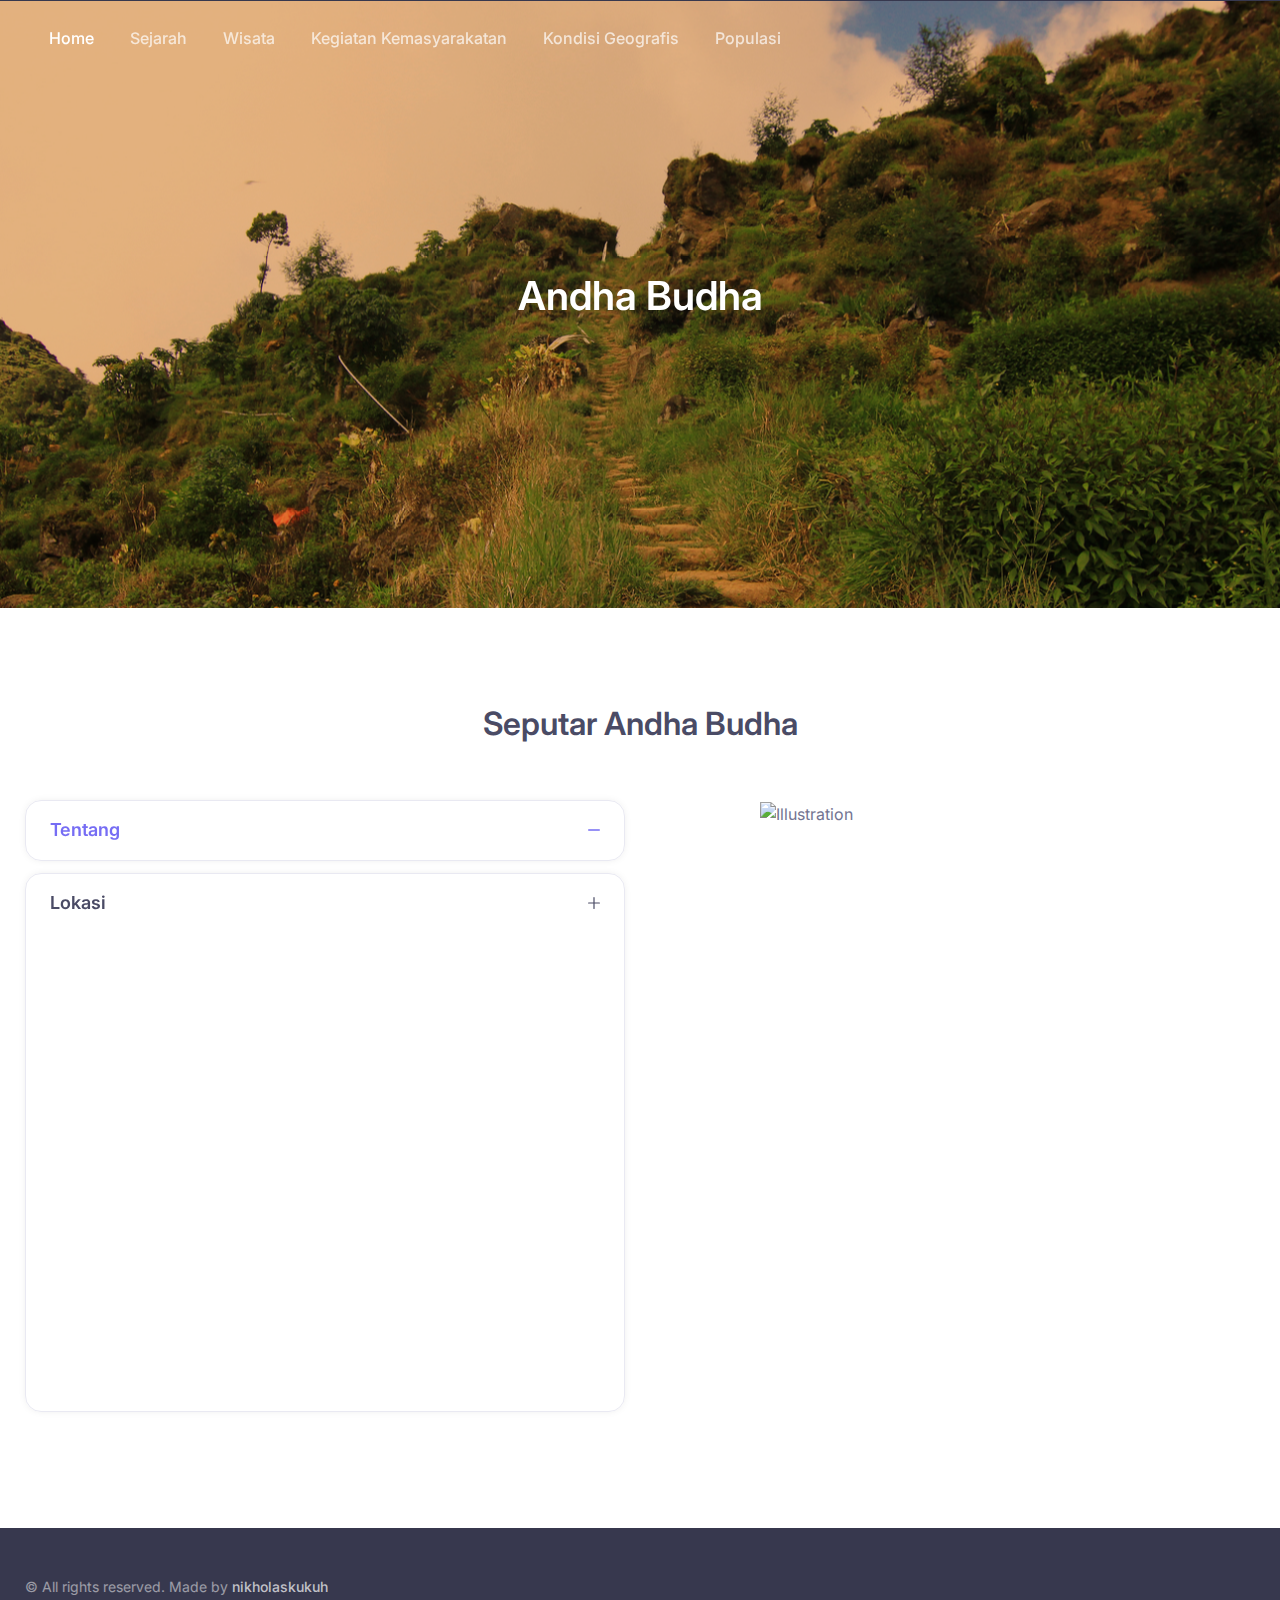
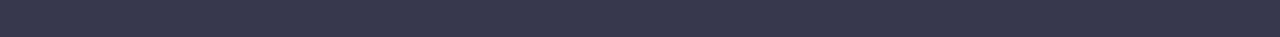
==== commit 5713e830: "bug fix" ====
--- a/andha buddha.html
+++ b/andha buddha.html
@@ -2,7 +2,7 @@
 <html lang="en">
   <head>
     <meta charset="utf-8">
-    <title>Desa Sikunang</title>
+    <title>Telaga Silewek</title>
     <!-- Viewport-->
     <meta name="viewport" content="width=device-width, initial-scale=1">
     <!-- Favicon and Touch Icons-->
@@ -130,17 +130,22 @@
               <ul class="navbar-nav">
                 <li class="nav-item active"><a class="nav-link" href="index.html">Home</a>
                 </li>
-                <li class="nav-item"><a class="nav-link" href="#">Sejarah</a>
+                <li class="nav-item"><a class="nav-link" href="index.html#detail">Sejarah</a>
                 </li>
-                <li class="nav-item dropdown dropdown-mega"><a class="nav-link" href="#" data-bs-toggle="dropdown">Wisata</a>
+                <li class="nav-item dropdown dropdown-mega"><a class="nav-link" href="index.html#wisata" data-bs-toggle="dropdown">Wisata</a>
                   <div class="dropdown-menu">
                     <div class="dropdown-column mb-2 mb-lg-0">
-                     <a class="dropdown-item" href="#">Test</a>
-                    </div>
+                     <a class="dropdown-item" href="andha buddha.html">Andha buddha</a>
+                      <a class="dropdown-item" href="telaga.html">Telaga Silewek</a>
+                      <a class="dropdown-item" href="bukit.html">Bukit Sarinah</a>
+                      <a class="dropdown-item" href="batu.html">Batu Lik-Lik</a>
+                      <a class="dropdown-item" href="gunung.html">Gunung Bisma</a>
+                     </div>
                   </div>
                 </li>
-                <li class="nav-item"><a class="nav-link" href="#">Kondisi Geografis</a></li>
-                <li class="nav-item"><a class="nav-link" href="#">Populasi</a></li>
+                <li class="nav-item"><a class="nav-link" href="index.html#detail">Kegiatan Kemasyarakatan</a></li>
+                <li class="nav-item"><a class="nav-link" href="index.html#detail">Kondisi Geografis</a></li>
+                <li class="nav-item"><a class="nav-link" href="index.html#detail">Populasi</a></li>
               </ul>
             </div>
           </div>
